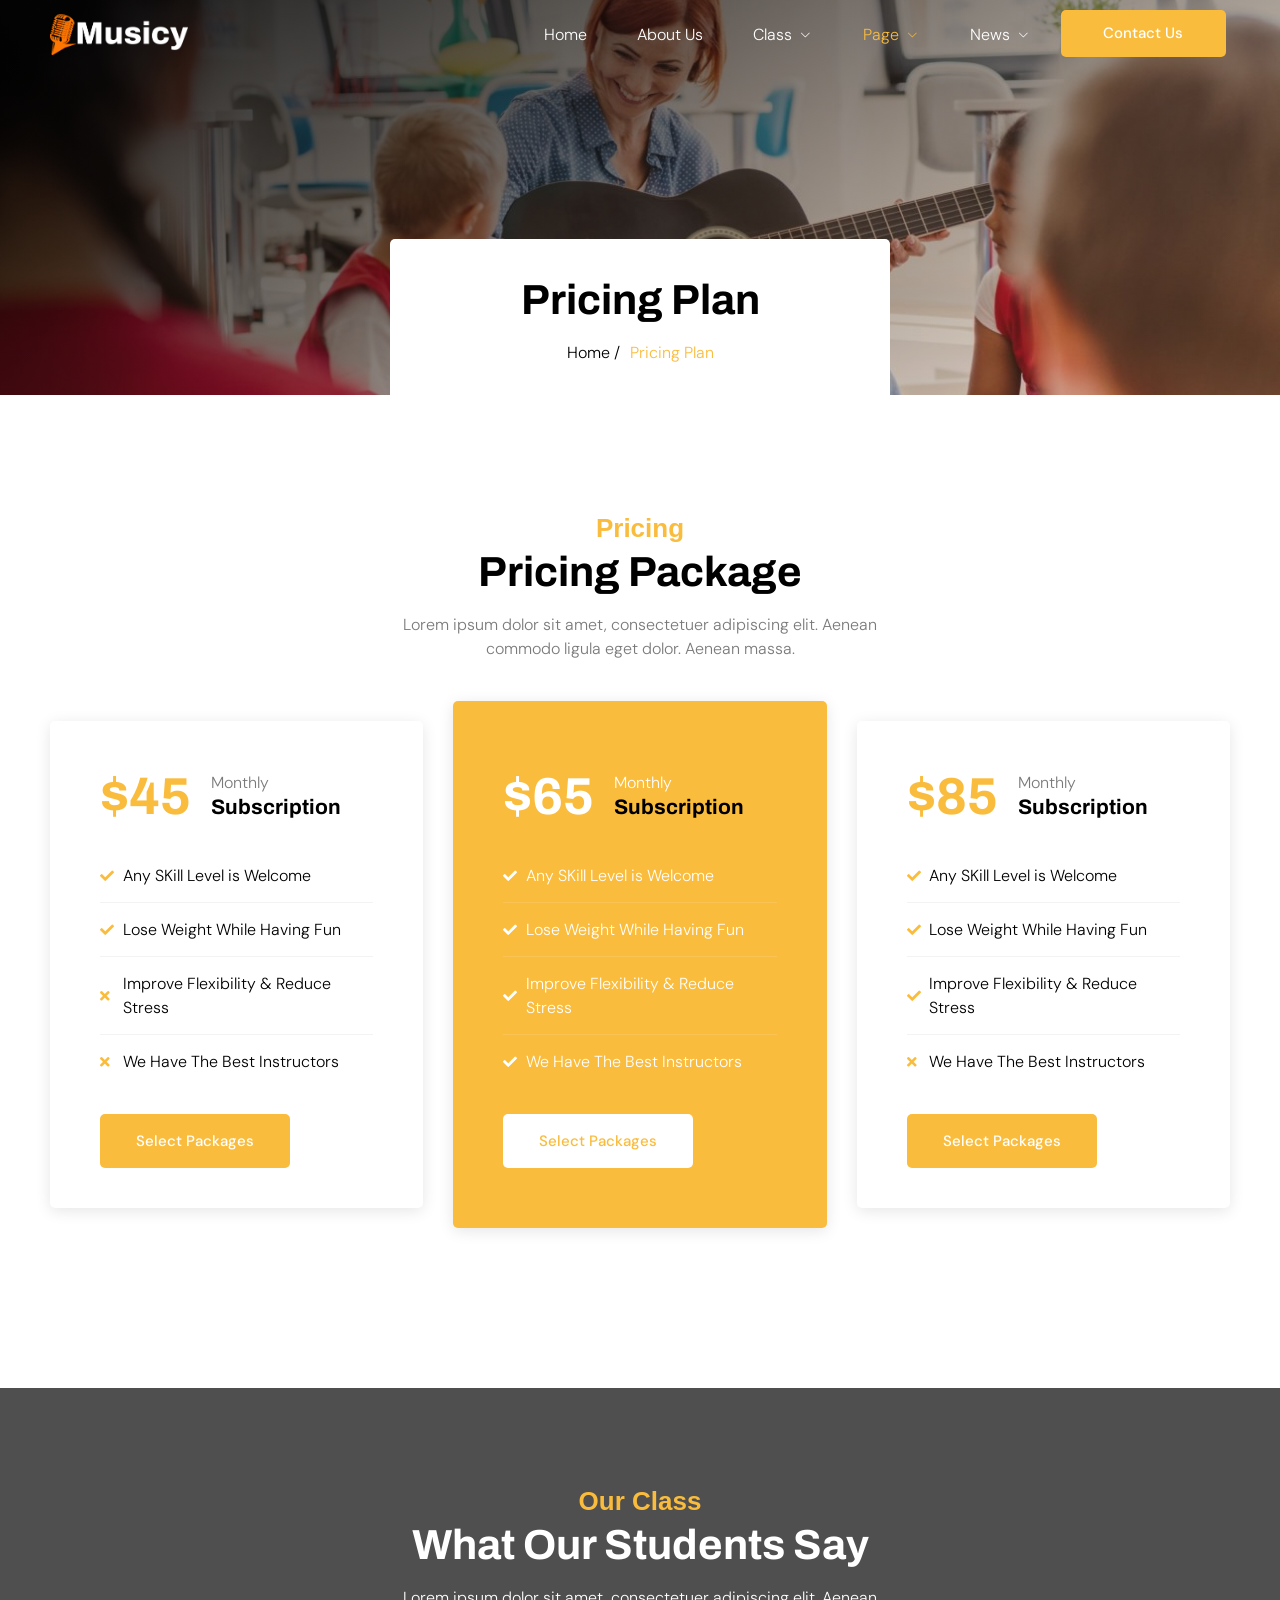
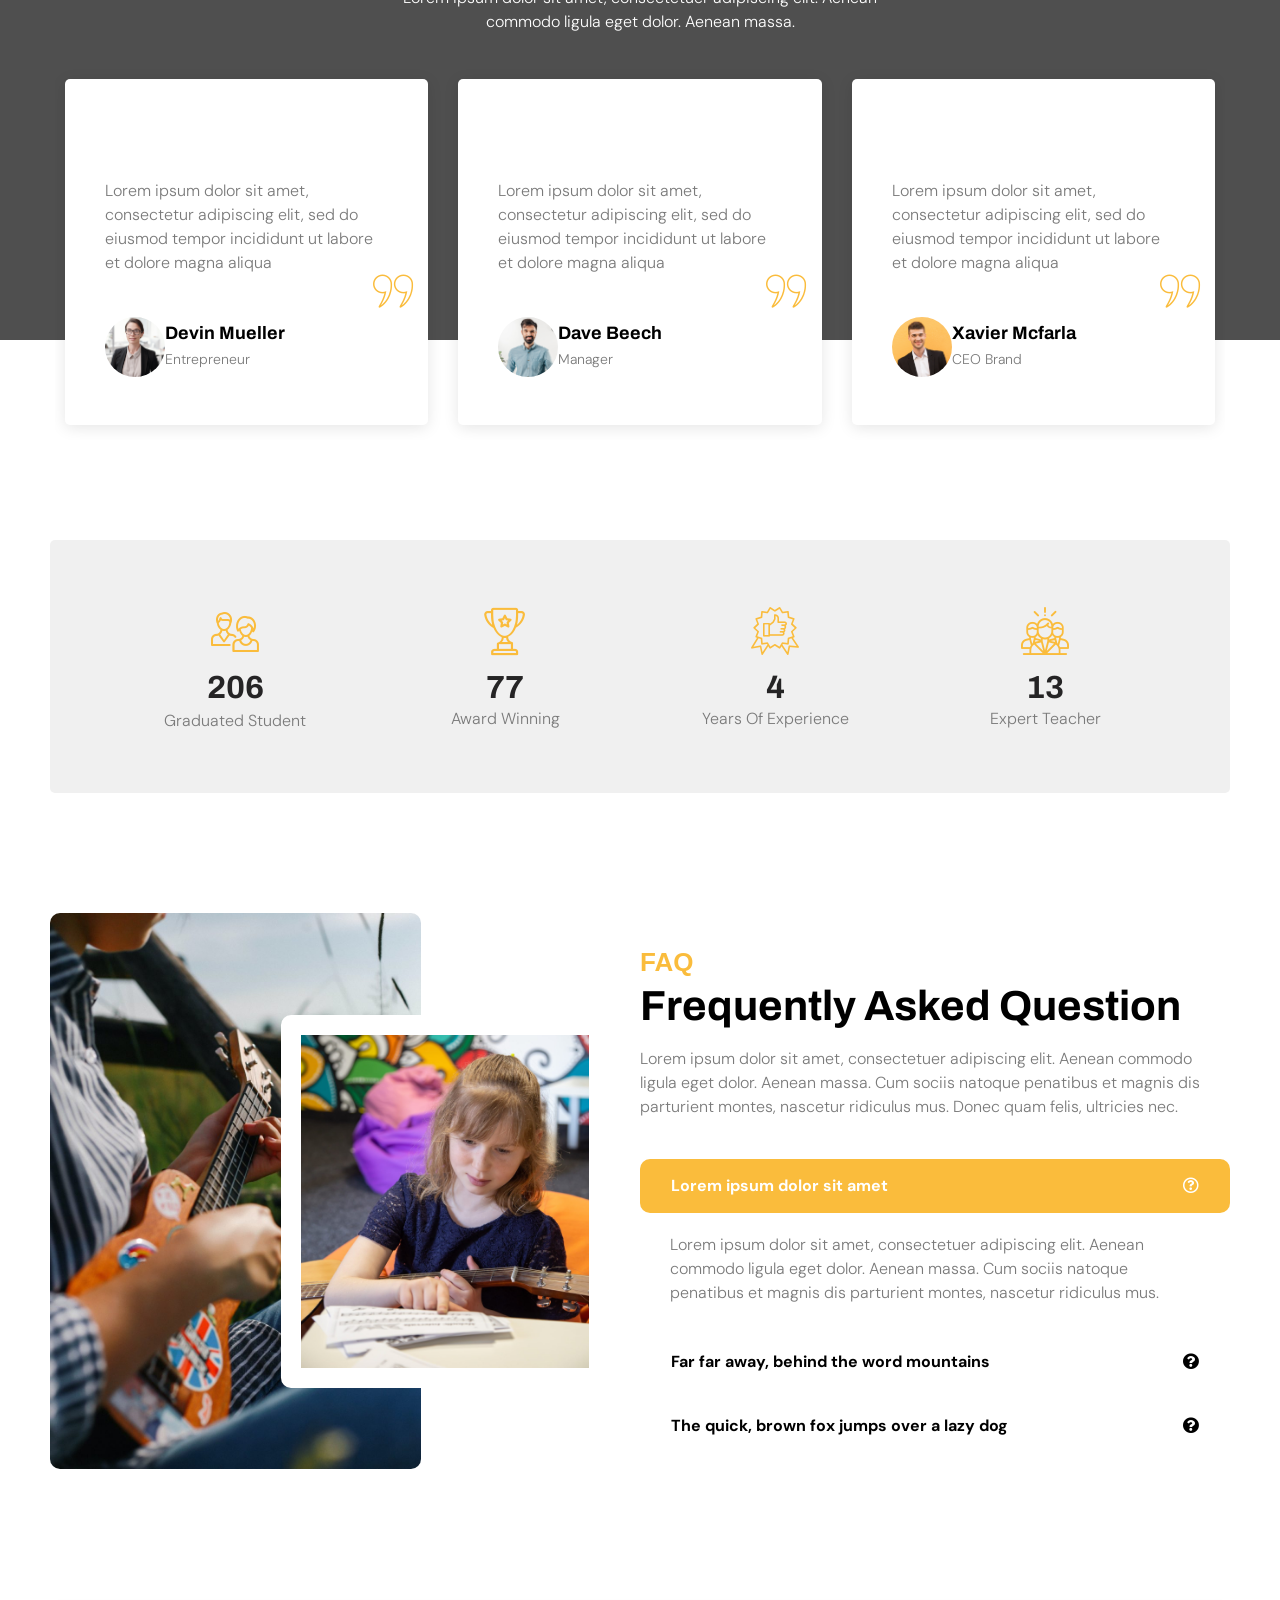
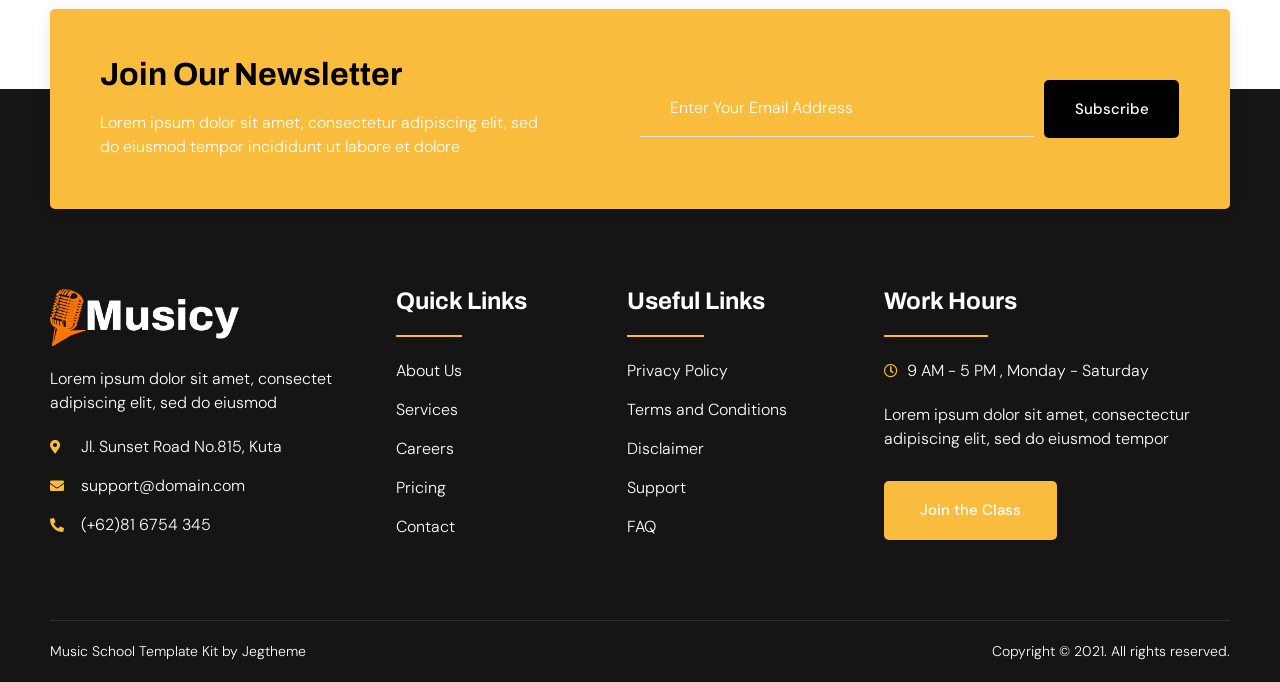
==== musicy/pricing-plan.html @ 8c99741d "first commit" ====
<!DOCTYPE html>
<html lang="en-US">
<head>
	<meta http-equiv="Content-Type" content="text/html; charset=UTF-8"/>
	<meta name="viewport" content="width=device-width, initial-scale=1" />
	<link rel="profile" href="https://gmpg.org/xfn/11" />
	<link rel="pingback" href="https://templatekit.jegtheme.com/musicy/xmlrpc.php" />
	<title>Pricing Plan - Musicy</title>
	<link rel="canonical" href="https://templatekit.jegtheme.com/musicy/pricing-plan.html" />
<meta name='robots' content='max-image-preview:large' />
<script>
window._wpemojiSettings = {"baseUrl":"https:\/\/s.w.org\/images\/core\/emoji\/14.0.0\/72x72\/","ext":".png","svgUrl":"https:\/\/s.w.org\/images\/core\/emoji\/14.0.0\/svg\/","svgExt":".svg","source":{"concatemoji":"../musicy/wp-includes/js/wp-emoji-release.min.js"}};
/*! This file is auto-generated */
!function(e,a,t){var n,r,o,i=a.createElement("canvas"),p=i.getContext&&i.getContext("2d");function s(e,t){var a=String.fromCharCode,e=(p.clearRect(0,0,i.width,i.height),p.fillText(a.apply(this,e),0,0),i.toDataURL());return p.clearRect(0,0,i.width,i.height),p.fillText(a.apply(this,t),0,0),e===i.toDataURL()}function c(e){var t=a.createElement("script");t.src=e,t.defer=t.type="text/javascript",a.getElementsByTagName("head")[0].appendChild(t)}for(o=Array("flag","emoji"),t.supports={everything:!0,everythingExceptFlag:!0},r=0;r<o.length;r++)t.supports[o[r]]=function(e){if(p&&p.fillText)switch(p.textBaseline="top",p.font="600 32px Arial",e){case"flag":return s([127987,65039,8205,9895,65039],[127987,65039,8203,9895,65039])?!1:!s([55356,56826,55356,56819],[55356,56826,8203,55356,56819])&&!s([55356,57332,56128,56423,56128,56418,56128,56421,56128,56430,56128,56423,56128,56447],[55356,57332,8203,56128,56423,8203,56128,56418,8203,56128,56421,8203,56128,56430,8203,56128,56423,8203,56128,56447]);case"emoji":return!s([129777,127995,8205,129778,127999],[129777,127995,8203,129778,127999])}return!1}(o[r]),t.supports.everything=t.supports.everything&&t.supports[o[r]],"flag"!==o[r]&&(t.supports.everythingExceptFlag=t.supports.everythingExceptFlag&&t.supports[o[r]]);t.supports.everythingExceptFlag=t.supports.everythingExceptFlag&&!t.supports.flag,t.DOMReady=!1,t.readyCallback=function(){t.DOMReady=!0},t.supports.everything||(n=function(){t.readyCallback()},a.addEventListener?(a.addEventListener("DOMContentLoaded",n,!1),e.addEventListener("load",n,!1)):(e.attachEvent("onload",n),a.attachEvent("onreadystatechange",function(){"complete"===a.readyState&&t.readyCallback()})),(e=t.source||{}).concatemoji?c(e.concatemoji):e.wpemoji&&e.twemoji&&(c(e.twemoji),c(e.wpemoji)))}(window,document,window._wpemojiSettings);
</script>
<style>
img.wp-smiley,
img.emoji {
	display: inline !important;
	border: none !important;
	box-shadow: none !important;
	height: 1em !important;
	width: 1em !important;
	margin: 0 0.07em !important;
	vertical-align: -0.1em !important;
	background: none !important;
	padding: 0 !important;
}
</style>
	<link rel='stylesheet' id='jkit-elements-main-css' href='../musicy/wp-content/plugins/jeg-elementor-kit/assets/css/elements/main.css' media='all' />
<link rel='stylesheet' id='wp-block-library-css' href='../musicy/wp-includes/css/dist/block-library/style.min.css' media='all' />
<link rel='stylesheet' id='classic-theme-styles-css' href='../musicy/wp-includes/css/classic-themes.min.css' media='all' />
<style id='global-styles-inline-css'>
body{--wp--preset--color--black: #000000;--wp--preset--color--cyan-bluish-gray: #abb8c3;--wp--preset--color--white: #ffffff;--wp--preset--color--pale-pink: #f78da7;--wp--preset--color--vivid-red: #cf2e2e;--wp--preset--color--luminous-vivid-orange: #ff6900;--wp--preset--color--luminous-vivid-amber: #fcb900;--wp--preset--color--light-green-cyan: #7bdcb5;--wp--preset--color--vivid-green-cyan: #00d084;--wp--preset--color--pale-cyan-blue: #8ed1fc;--wp--preset--color--vivid-cyan-blue: #0693e3;--wp--preset--color--vivid-purple: #9b51e0;--wp--preset--gradient--vivid-cyan-blue-to-vivid-purple: linear-gradient(135deg,rgba(6,147,227,1) 0%,rgb(155,81,224) 100%);--wp--preset--gradient--light-green-cyan-to-vivid-green-cyan: linear-gradient(135deg,rgb(122,220,180) 0%,rgb(0,208,130) 100%);--wp--preset--gradient--luminous-vivid-amber-to-luminous-vivid-orange: linear-gradient(135deg,rgba(252,185,0,1) 0%,rgba(255,105,0,1) 100%);--wp--preset--gradient--luminous-vivid-orange-to-vivid-red: linear-gradient(135deg,rgba(255,105,0,1) 0%,rgb(207,46,46) 100%);--wp--preset--gradient--very-light-gray-to-cyan-bluish-gray: linear-gradient(135deg,rgb(238,238,238) 0%,rgb(169,184,195) 100%);--wp--preset--gradient--cool-to-warm-spectrum: linear-gradient(135deg,rgb(74,234,220) 0%,rgb(151,120,209) 20%,rgb(207,42,186) 40%,rgb(238,44,130) 60%,rgb(251,105,98) 80%,rgb(254,248,76) 100%);--wp--preset--gradient--blush-light-purple: linear-gradient(135deg,rgb(255,206,236) 0%,rgb(152,150,240) 100%);--wp--preset--gradient--blush-bordeaux: linear-gradient(135deg,rgb(254,205,165) 0%,rgb(254,45,45) 50%,rgb(107,0,62) 100%);--wp--preset--gradient--luminous-dusk: linear-gradient(135deg,rgb(255,203,112) 0%,rgb(199,81,192) 50%,rgb(65,88,208) 100%);--wp--preset--gradient--pale-ocean: linear-gradient(135deg,rgb(255,245,203) 0%,rgb(182,227,212) 50%,rgb(51,167,181) 100%);--wp--preset--gradient--electric-grass: linear-gradient(135deg,rgb(202,248,128) 0%,rgb(113,206,126) 100%);--wp--preset--gradient--midnight: linear-gradient(135deg,rgb(2,3,129) 0%,rgb(40,116,252) 100%);--wp--preset--duotone--dark-grayscale: url('#wp-duotone-dark-grayscale');--wp--preset--duotone--grayscale: url('#wp-duotone-grayscale');--wp--preset--duotone--purple-yellow: url('#wp-duotone-purple-yellow');--wp--preset--duotone--blue-red: url('#wp-duotone-blue-red');--wp--preset--duotone--midnight: url('#wp-duotone-midnight');--wp--preset--duotone--magenta-yellow: url('#wp-duotone-magenta-yellow');--wp--preset--duotone--purple-green: url('#wp-duotone-purple-green');--wp--preset--duotone--blue-orange: url('#wp-duotone-blue-orange');--wp--preset--font-size--small: 13px;--wp--preset--font-size--medium: 20px;--wp--preset--font-size--large: 36px;--wp--preset--font-size--x-large: 42px;--wp--preset--spacing--20: 0.44rem;--wp--preset--spacing--30: 0.67rem;--wp--preset--spacing--40: 1rem;--wp--preset--spacing--50: 1.5rem;--wp--preset--spacing--60: 2.25rem;--wp--preset--spacing--70: 3.38rem;--wp--preset--spacing--80: 5.06rem;}:where(.is-layout-flex){gap: 0.5em;}body .is-layout-flow > .alignleft{float: left;margin-inline-start: 0;margin-inline-end: 2em;}body .is-layout-flow > .alignright{float: right;margin-inline-start: 2em;margin-inline-end: 0;}body .is-layout-flow > .aligncenter{margin-left: auto !important;margin-right: auto !important;}body .is-layout-constrained > .alignleft{float: left;margin-inline-start: 0;margin-inline-end: 2em;}body .is-layout-constrained > .alignright{float: right;margin-inline-start: 2em;margin-inline-end: 0;}body .is-layout-constrained > .aligncenter{margin-left: auto !important;margin-right: auto !important;}body .is-layout-constrained > :where(:not(.alignleft):not(.alignright):not(.alignfull)){max-width: var(--wp--style--global--content-size);margin-left: auto !important;margin-right: auto !important;}body .is-layout-constrained > .alignwide{max-width: var(--wp--style--global--wide-size);}body .is-layout-flex{display: flex;}body .is-layout-flex{flex-wrap: wrap;align-items: center;}body .is-layout-flex > *{margin: 0;}:where(.wp-block-columns.is-layout-flex){gap: 2em;}.has-black-color{color: var(--wp--preset--color--black) !important;}.has-cyan-bluish-gray-color{color: var(--wp--preset--color--cyan-bluish-gray) !important;}.has-white-color{color: var(--wp--preset--color--white) !important;}.has-pale-pink-color{color: var(--wp--preset--color--pale-pink) !important;}.has-vivid-red-color{color: var(--wp--preset--color--vivid-red) !important;}.has-luminous-vivid-orange-color{color: var(--wp--preset--color--luminous-vivid-orange) !important;}.has-luminous-vivid-amber-color{color: var(--wp--preset--color--luminous-vivid-amber) !important;}.has-light-green-cyan-color{color: var(--wp--preset--color--light-green-cyan) !important;}.has-vivid-green-cyan-color{color: var(--wp--preset--color--vivid-green-cyan) !important;}.has-pale-cyan-blue-color{color: var(--wp--preset--color--pale-cyan-blue) !important;}.has-vivid-cyan-blue-color{color: var(--wp--preset--color--vivid-cyan-blue) !important;}.has-vivid-purple-color{color: var(--wp--preset--color--vivid-purple) !important;}.has-black-background-color{background-color: var(--wp--preset--color--black) !important;}.has-cyan-bluish-gray-background-color{background-color: var(--wp--preset--color--cyan-bluish-gray) !important;}.has-white-background-color{background-color: var(--wp--preset--color--white) !important;}.has-pale-pink-background-color{background-color: var(--wp--preset--color--pale-pink) !important;}.has-vivid-red-background-color{background-color: var(--wp--preset--color--vivid-red) !important;}.has-luminous-vivid-orange-background-color{background-color: var(--wp--preset--color--luminous-vivid-orange) !important;}.has-luminous-vivid-amber-background-color{background-color: var(--wp--preset--color--luminous-vivid-amber) !important;}.has-light-green-cyan-background-color{background-color: var(--wp--preset--color--light-green-cyan) !important;}.has-vivid-green-cyan-background-color{background-color: var(--wp--preset--color--vivid-green-cyan) !important;}.has-pale-cyan-blue-background-color{background-color: var(--wp--preset--color--pale-cyan-blue) !important;}.has-vivid-cyan-blue-background-color{background-color: var(--wp--preset--color--vivid-cyan-blue) !important;}.has-vivid-purple-background-color{background-color: var(--wp--preset--color--vivid-purple) !important;}.has-black-border-color{border-color: var(--wp--preset--color--black) !important;}.has-cyan-bluish-gray-border-color{border-color: var(--wp--preset--color--cyan-bluish-gray) !important;}.has-white-border-color{border-color: var(--wp--preset--color--white) !important;}.has-pale-pink-border-color{border-color: var(--wp--preset--color--pale-pink) !important;}.has-vivid-red-border-color{border-color: var(--wp--preset--color--vivid-red) !important;}.has-luminous-vivid-orange-border-color{border-color: var(--wp--preset--color--luminous-vivid-orange) !important;}.has-luminous-vivid-amber-border-color{border-color: var(--wp--preset--color--luminous-vivid-amber) !important;}.has-light-green-cyan-border-color{border-color: var(--wp--preset--color--light-green-cyan) !important;}.has-vivid-green-cyan-border-color{border-color: var(--wp--preset--color--vivid-green-cyan) !important;}.has-pale-cyan-blue-border-color{border-color: var(--wp--preset--color--pale-cyan-blue) !important;}.has-vivid-cyan-blue-border-color{border-color: var(--wp--preset--color--vivid-cyan-blue) !important;}.has-vivid-purple-border-color{border-color: var(--wp--preset--color--vivid-purple) !important;}.has-vivid-cyan-blue-to-vivid-purple-gradient-background{background: var(--wp--preset--gradient--vivid-cyan-blue-to-vivid-purple) !important;}.has-light-green-cyan-to-vivid-green-cyan-gradient-background{background: var(--wp--preset--gradient--light-green-cyan-to-vivid-green-cyan) !important;}.has-luminous-vivid-amber-to-luminous-vivid-orange-gradient-background{background: var(--wp--preset--gradient--luminous-vivid-amber-to-luminous-vivid-orange) !important;}.has-luminous-vivid-orange-to-vivid-red-gradient-background{background: var(--wp--preset--gradient--luminous-vivid-orange-to-vivid-red) !important;}.has-very-light-gray-to-cyan-bluish-gray-gradient-background{background: var(--wp--preset--gradient--very-light-gray-to-cyan-bluish-gray) !important;}.has-cool-to-warm-spectrum-gradient-background{background: var(--wp--preset--gradient--cool-to-warm-spectrum) !important;}.has-blush-light-purple-gradient-background{background: var(--wp--preset--gradient--blush-light-purple) !important;}.has-blush-bordeaux-gradient-background{background: var(--wp--preset--gradient--blush-bordeaux) !important;}.has-luminous-dusk-gradient-background{background: var(--wp--preset--gradient--luminous-dusk) !important;}.has-pale-ocean-gradient-background{background: var(--wp--preset--gradient--pale-ocean) !important;}.has-electric-grass-gradient-background{background: var(--wp--preset--gradient--electric-grass) !important;}.has-midnight-gradient-background{background: var(--wp--preset--gradient--midnight) !important;}.has-small-font-size{font-size: var(--wp--preset--font-size--small) !important;}.has-medium-font-size{font-size: var(--wp--preset--font-size--medium) !important;}.has-large-font-size{font-size: var(--wp--preset--font-size--large) !important;}.has-x-large-font-size{font-size: var(--wp--preset--font-size--x-large) !important;}
.wp-block-navigation a:where(:not(.wp-element-button)){color: inherit;}
:where(.wp-block-columns.is-layout-flex){gap: 2em;}
.wp-block-pullquote{font-size: 1.5em;line-height: 1.6;}
</style>
<link rel='stylesheet' id='allow-webp-image-css' href='../musicy/wp-content/plugins/allow-webp-image/public/css/allow-webp-image-public.css' media='all' />
<link rel='stylesheet' id='template-kit-export-css' href='../musicy/wp-content/plugins/template-kit-export/public/assets/css/template-kit-export-public.min.css' media='all' />
<link rel='stylesheet' id='hfe-style-css' href='../musicy/wp-content/plugins/header-footer-elementor/assets/css/header-footer-elementor.css' media='all' />
<link rel='stylesheet' id='elementor-icons-css' href='../musicy/wp-content/plugins/elementor/assets/lib/eicons/css/elementor-icons.min.css' media='all' />
<link rel='stylesheet' id='elementor-frontend-css' href='../musicy/wp-content/plugins/elementor/assets/css/frontend.min.css' media='all' />
<link rel='stylesheet' id='swiper-css' href='../musicy/wp-content/plugins/elementor/assets/lib/swiper/css/swiper.min.css' media='all' />
<link rel='stylesheet' id='elementor-post-7-css' href='../musicy/wp-content/uploads/sites/121/elementor/css/post-7.css' media='all' />
<link rel='stylesheet' id='elementor-global-css' href='../musicy/wp-content/uploads/sites/121/elementor/css/global.css' media='all' />
<link rel='stylesheet' id='elementor-post-762-css' href='../musicy/wp-content/uploads/sites/121/elementor/css/post-762.css' media='all' />
<link rel='stylesheet' id='hfe-widgets-style-css' href='../musicy/wp-content/plugins/header-footer-elementor/inc/widgets-css/frontend.css' media='all' />
<link rel='stylesheet' id='font-awesome-5-all-css' href='../musicy/wp-content/plugins/elementor/assets/lib/font-awesome/css/all.min.css' media='all' />
<link rel='stylesheet' id='font-awesome-4-shim-css' href='../musicy/wp-content/plugins/elementor/assets/lib/font-awesome/css/v4-shims.min.css' media='all' />
<link rel='stylesheet' id='elementor-post-390-css' href='../musicy/wp-content/uploads/sites/121/elementor/css/post-390.css' media='all' />
<link rel='stylesheet' id='elementor-post-382-css' href='../musicy/wp-content/uploads/sites/121/elementor/css/post-382.css' media='all' />
<link rel='stylesheet' id='hello-elementor-css' href='../musicy/wp-content/themes/hello-elementor/style.min.css' media='all' />
<link rel='stylesheet' id='hello-elementor-theme-style-css' href='../musicy/wp-content/themes/hello-elementor/theme.min.css' media='all' />
<link rel='stylesheet' id='google-fonts-1-css' href='https://fonts.googleapis.com/css?family=Roboto%3A100%2C100italic%2C200%2C200italic%2C300%2C300italic%2C400%2C400italic%2C500%2C500italic%2C600%2C600italic%2C700%2C700italic%2C800%2C800italic%2C900%2C900italic%7CRoboto+Slab%3A100%2C100italic%2C200%2C200italic%2C300%2C300italic%2C400%2C400italic%2C500%2C500italic%2C600%2C600italic%2C700%2C700italic%2C800%2C800italic%2C900%2C900italic%7CDM+Sans%3A100%2C100italic%2C200%2C200italic%2C300%2C300italic%2C400%2C400italic%2C500%2C500italic%2C600%2C600italic%2C700%2C700italic%2C800%2C800italic%2C900%2C900italic%7CArchivo%3A100%2C100italic%2C200%2C200italic%2C300%2C300italic%2C400%2C400italic%2C500%2C500italic%2C600%2C600italic%2C700%2C700italic%2C800%2C800italic%2C900%2C900italic%7CAlex+Brush%3A100%2C100italic%2C200%2C200italic%2C300%2C300italic%2C400%2C400italic%2C500%2C500italic%2C600%2C600italic%2C700%2C700italic%2C800%2C800italic%2C900%2C900italic%7CAllura%3A100%2C100italic%2C200%2C200italic%2C300%2C300italic%2C400%2C400italic%2C500%2C500italic%2C600%2C600italic%2C700%2C700italic%2C800%2C800italic%2C900%2C900italic&#038;display=auto&#038;ver=6.1.3' media='all' />
<link rel='stylesheet' id='elementor-icons-shared-0-css' href='../musicy/wp-content/plugins/elementor/assets/lib/font-awesome/css/fontawesome.min.css' media='all' />
<link rel='stylesheet' id='elementor-icons-fa-solid-css' href='../musicy/wp-content/plugins/elementor/assets/lib/font-awesome/css/solid.min.css' media='all' />
<link rel='stylesheet' id='elementor-icons-jkiticon-css' href='../musicy/wp-content/plugins/jeg-elementor-kit/assets/fonts/jkiticon/jkiticon.css' media='all' />
<link rel='stylesheet' id='elementor-icons-fa-regular-css' href='../musicy/wp-content/plugins/elementor/assets/lib/font-awesome/css/regular.min.css' media='all' />
<link rel="preconnect" href="https://fonts.gstatic.com/" crossorigin><script src='../musicy/wp-includes/js/jquery/jquery.min.js' id='jquery-core-js'></script>
<script src='../musicy/wp-includes/js/jquery/jquery-migrate.min.js' id='jquery-migrate-js'></script>
<script src='../musicy/wp-content/plugins/allow-webp-image/public/js/allow-webp-image-public.js' id='allow-webp-image-js'></script>
<script src='../musicy/wp-content/plugins/template-kit-export/public/assets/js/template-kit-export-public.min.js' id='template-kit-export-js'></script>
<script src='../musicy/wp-content/plugins/elementor/assets/lib/font-awesome/js/v4-shims.min.js' id='font-awesome-4-shim-js'></script>
<link rel="https://api.w.org/" href="https://templatekit.jegtheme.com/musicy/wp-json/" /><link rel="EditURI" type="application/rsd+xml" title="RSD" href="https://templatekit.jegtheme.com/musicy/xmlrpc.php?rsd" />
<link rel="wlwmanifest" type="application/wlwmanifest+xml" href="https://templatekit.jegtheme.com/musicy/wp-includes/wlwmanifest.xml" />
<meta name="generator" content="WordPress 6.1.3" />
<link rel='shortlink' href='https://templatekit.jegtheme.com/musicy/?p=762' />
<meta name="generator" content="Elementor 3.12.1; features: e_dom_optimization, e_optimized_assets_loading, a11y_improvements, additional_custom_breakpoints; settings: css_print_method-external, google_font-enabled, font_display-auto">
</head>
<body class="page-template page-template-elementor_header_footer page page-id-762 ehf-header ehf-footer ehf-template-hello-elementor ehf-stylesheet-hello-elementor jkit-color-scheme elementor-default elementor-template-full-width elementor-kit-7 elementor-page elementor-page-762">
<svg xmlns="http://www.w3.org/2000/svg" viewBox="0 0 0 0" width="0" height="0" focusable="false" role="none" style="visibility: hidden; position: absolute; left: -9999px; overflow: hidden;" ><defs><filter id="wp-duotone-dark-grayscale"><feColorMatrix color-interpolation-filters="sRGB" type="matrix" values=" .299 .587 .114 0 0 .299 .587 .114 0 0 .299 .587 .114 0 0 .299 .587 .114 0 0 " /><feComponentTransfer color-interpolation-filters="sRGB" ><feFuncR type="table" tableValues="0 0.49803921568627" /><feFuncG type="table" tableValues="0 0.49803921568627" /><feFuncB type="table" tableValues="0 0.49803921568627" /><feFuncA type="table" tableValues="1 1" /></feComponentTransfer><feComposite in2="SourceGraphic" operator="in" /></filter></defs></svg><svg xmlns="http://www.w3.org/2000/svg" viewBox="0 0 0 0" width="0" height="0" focusable="false" role="none" style="visibility: hidden; position: absolute; left: -9999px; overflow: hidden;" ><defs><filter id="wp-duotone-grayscale"><feColorMatrix color-interpolation-filters="sRGB" type="matrix" values=" .299 .587 .114 0 0 .299 .587 .114 0 0 .299 .587 .114 0 0 .299 .587 .114 0 0 " /><feComponentTransfer color-interpolation-filters="sRGB" ><feFuncR type="table" tableValues="0 1" /><feFuncG type="table" tableValues="0 1" /><feFuncB type="table" tableValues="0 1" /><feFuncA type="table" tableValues="1 1" /></feComponentTransfer><feComposite in2="SourceGraphic" operator="in" /></filter></defs></svg><svg xmlns="http://www.w3.org/2000/svg" viewBox="0 0 0 0" width="0" height="0" focusable="false" role="none" style="visibility: hidden; position: absolute; left: -9999px; overflow: hidden;" ><defs><filter id="wp-duotone-purple-yellow"><feColorMatrix color-interpolation-filters="sRGB" type="matrix" values=" .299 .587 .114 0 0 .299 .587 .114 0 0 .299 .587 .114 0 0 .299 .587 .114 0 0 " /><feComponentTransfer color-interpolation-filters="sRGB" ><feFuncR type="table" tableValues="0.54901960784314 0.98823529411765" /><feFuncG type="table" tableValues="0 1" /><feFuncB type="table" tableValues="0.71764705882353 0.25490196078431" /><feFuncA type="table" tableValues="1 1" /></feComponentTransfer><feComposite in2="SourceGraphic" operator="in" /></filter></defs></svg><svg xmlns="http://www.w3.org/2000/svg" viewBox="0 0 0 0" width="0" height="0" focusable="false" role="none" style="visibility: hidden; position: absolute; left: -9999px; overflow: hidden;" ><defs><filter id="wp-duotone-blue-red"><feColorMatrix color-interpolation-filters="sRGB" type="matrix" values=" .299 .587 .114 0 0 .299 .587 .114 0 0 .299 .587 .114 0 0 .299 .587 .114 0 0 " /><feComponentTransfer color-interpolation-filters="sRGB" ><feFuncR type="table" tableValues="0 1" /><feFuncG type="table" tableValues="0 0.27843137254902" /><feFuncB type="table" tableValues="0.5921568627451 0.27843137254902" /><feFuncA type="table" tableValues="1 1" /></feComponentTransfer><feComposite in2="SourceGraphic" operator="in" /></filter></defs></svg><svg xmlns="http://www.w3.org/2000/svg" viewBox="0 0 0 0" width="0" height="0" focusable="false" role="none" style="visibility: hidden; position: absolute; left: -9999px; overflow: hidden;" ><defs><filter id="wp-duotone-midnight"><feColorMatrix color-interpolation-filters="sRGB" type="matrix" values=" .299 .587 .114 0 0 .299 .587 .114 0 0 .299 .587 .114 0 0 .299 .587 .114 0 0 " /><feComponentTransfer color-interpolation-filters="sRGB" ><feFuncR type="table" tableValues="0 0" /><feFuncG type="table" tableValues="0 0.64705882352941" /><feFuncB type="table" tableValues="0 1" /><feFuncA type="table" tableValues="1 1" /></feComponentTransfer><feComposite in2="SourceGraphic" operator="in" /></filter></defs></svg><svg xmlns="http://www.w3.org/2000/svg" viewBox="0 0 0 0" width="0" height="0" focusable="false" role="none" style="visibility: hidden; position: absolute; left: -9999px; overflow: hidden;" ><defs><filter id="wp-duotone-magenta-yellow"><feColorMatrix color-interpolation-filters="sRGB" type="matrix" values=" .299 .587 .114 0 0 .299 .587 .114 0 0 .299 .587 .114 0 0 .299 .587 .114 0 0 " /><feComponentTransfer color-interpolation-filters="sRGB" ><feFuncR type="table" tableValues="0.78039215686275 1" /><feFuncG type="table" tableValues="0 0.94901960784314" /><feFuncB type="table" tableValues="0.35294117647059 0.47058823529412" /><feFuncA type="table" tableValues="1 1" /></feComponentTransfer><feComposite in2="SourceGraphic" operator="in" /></filter></defs></svg><svg xmlns="http://www.w3.org/2000/svg" viewBox="0 0 0 0" width="0" height="0" focusable="false" role="none" style="visibility: hidden; position: absolute; left: -9999px; overflow: hidden;" ><defs><filter id="wp-duotone-purple-green"><feColorMatrix color-interpolation-filters="sRGB" type="matrix" values=" .299 .587 .114 0 0 .299 .587 .114 0 0 .299 .587 .114 0 0 .299 .587 .114 0 0 " /><feComponentTransfer color-interpolation-filters="sRGB" ><feFuncR type="table" tableValues="0.65098039215686 0.40392156862745" /><feFuncG type="table" tableValues="0 1" /><feFuncB type="table" tableValues="0.44705882352941 0.4" /><feFuncA type="table" tableValues="1 1" /></feComponentTransfer><feComposite in2="SourceGraphic" operator="in" /></filter></defs></svg><svg xmlns="http://www.w3.org/2000/svg" viewBox="0 0 0 0" width="0" height="0" focusable="false" role="none" style="visibility: hidden; position: absolute; left: -9999px; overflow: hidden;" ><defs><filter id="wp-duotone-blue-orange"><feColorMatrix color-interpolation-filters="sRGB" type="matrix" values=" .299 .587 .114 0 0 .299 .587 .114 0 0 .299 .587 .114 0 0 .299 .587 .114 0 0 " /><feComponentTransfer color-interpolation-filters="sRGB" ><feFuncR type="table" tableValues="0.098039215686275 1" /><feFuncG type="table" tableValues="0 0.66274509803922" /><feFuncB type="table" tableValues="0.84705882352941 0.41960784313725" /><feFuncA type="table" tableValues="1 1" /></feComponentTransfer><feComposite in2="SourceGraphic" operator="in" /></filter></defs></svg><div id="page" class="hfeed site">
		<header id="masthead" itemscope="itemscope" itemtype="https://schema.org/WPHeader">
			<p class="main-title bhf-hidden" itemprop="headline"><a href="../musicy.html" title="Musicy" rel="home">Musicy</a></p>
					<div data-elementor-type="wp-post" data-elementor-id="390" class="elementor elementor-390">
									<section class="elementor-section elementor-top-section elementor-element elementor-element-8c18685 elementor-section-boxed elementor-section-height-default elementor-section-height-default" data-id="8c18685" data-element_type="section">
						<div class="elementor-container elementor-column-gap-no">
					<div class="elementor-column elementor-col-33 elementor-top-column elementor-element elementor-element-52d522e" data-id="52d522e" data-element_type="column">
			<div class="elementor-widget-wrap elementor-element-populated">
								<div class="elementor-element elementor-element-75d4395 elementor-widget elementor-widget-image" data-id="75d4395" data-element_type="widget" data-widget_type="image.default">
				<div class="elementor-widget-container">
															<img width="653" height="200" src="../musicy/wp-content/uploads/sites/121/2021/07/logo-2.png" class="attachment-full size-full wp-image-375" alt="" decoding="async" loading="lazy" srcset="../musicy/wp-content/uploads/sites/121/2021/07/logo-2.png 653w, ../musicy/wp-content/uploads/sites/121/2021/07/logo-2-300x92.png 300w" sizes="(max-width: 653px) 100vw, 653px" />															</div>
				</div>
					</div>
		</div>
				<div class="elementor-column elementor-col-33 elementor-top-column elementor-element elementor-element-82da5d4" data-id="82da5d4" data-element_type="column">
			<div class="elementor-widget-wrap elementor-element-populated">
								<div class="elementor-element elementor-element-42ca736 elementor-widget elementor-widget-jkit_nav_menu" data-id="42ca736" data-element_type="widget" data-widget_type="jkit_nav_menu.default">
				<div class="elementor-widget-container">
			<div  class="jeg-elementor-kit jkit-nav-menu break-point-tablet submenu-click-title jeg_module_762__64ef33bcb8d94"  data-item-indicator="&lt;i aria-hidden=&quot;true&quot; class=&quot;jki jki-chevron-down-line&quot;&gt;&lt;/i&gt;"><button class="jkit-hamburger-menu"><i aria-hidden="true" class="fas fa-bars"></i></button>
        <div class="jkit-menu-wrapper"><div class="jkit-menu-container"><ul id="menu-menu-1" class="jkit-menu jkit-menu-direction-flex jkit-submenu-position-top"><li id="menu-item-53" class="menu-item menu-item-type-post_type menu-item-object-page menu-item-home menu-item-53"><a href="../musicy.html">Home</a></li>
<li id="menu-item-811" class="menu-item menu-item-type-post_type menu-item-object-page menu-item-811"><a href="../musicy/about-us.html">About Us</a></li>
<li id="menu-item-56" class="menu-item menu-item-type-custom menu-item-object-custom menu-item-has-children menu-item-56"><a href="#">Class</a>
<ul class="sub-menu">
	<li id="menu-item-810" class="menu-item menu-item-type-post_type menu-item-object-page menu-item-810"><a href="../musicy/class.html">Class</a></li>
	<li id="menu-item-804" class="menu-item menu-item-type-post_type menu-item-object-page menu-item-804"><a href="../musicy/class-detail.html">Class Detail</a></li>
</ul>
</li>
<li id="menu-item-57" class="menu-item menu-item-type-custom menu-item-object-custom current-menu-ancestor current-menu-parent menu-item-has-children menu-item-57"><a href="#">Page</a>
<ul class="sub-menu">
	<li id="menu-item-803" class="menu-item menu-item-type-post_type menu-item-object-page current-menu-item page_item page-item-762 current_page_item menu-item-803"><a href="../musicy/pricing-plan.html" aria-current="page">Pricing Plan</a></li>
	<li id="menu-item-808" class="menu-item menu-item-type-post_type menu-item-object-page menu-item-808"><a href="../musicy/404-page.html">404 Page</a></li>
	<li id="menu-item-809" class="menu-item menu-item-type-post_type menu-item-object-page menu-item-809"><a href="../musicy/teacher.html">Teacher</a></li>
	<li id="menu-item-805" class="menu-item menu-item-type-post_type menu-item-object-page menu-item-805"><a href="../musicy/faq.html">FAQ</a></li>
	<li id="menu-item-807" class="menu-item menu-item-type-post_type menu-item-object-page menu-item-807"><a href="../musicy/contact-us.html">Contact Us</a></li>
</ul>
</li>
<li id="menu-item-58" class="menu-item menu-item-type-custom menu-item-object-custom menu-item-has-children menu-item-58"><a href="#">News</a>
<ul class="sub-menu">
	<li id="menu-item-806" class="menu-item menu-item-type-post_type menu-item-object-page menu-item-806"><a href="../musicy/news.html">News</a></li>
	<li id="menu-item-883" class="menu-item menu-item-type-post_type menu-item-object-post menu-item-883"><a href="../musicy/2021/07/09/this-is-the-tips-to-get-better-at-sight-reading.html">Single News</a></li>
</ul>
</li>
</ul></div>
            <div class="jkit-nav-identity-panel">
                <div class="jkit-nav-site-title"><a href="../musicy.html" class="jkit-nav-logo"><img src="../musicy/wp-content/uploads/sites/121/2021/07/logo-2.png" ></a></div>
                <button class="jkit-close-menu"><i aria-hidden="true" class="fas fa-times"></i></button>
            </div>
        </div>
        <div class="jkit-overlay"></div></div>		</div>
				</div>
					</div>
		</div>
				<div class="elementor-column elementor-col-33 elementor-top-column elementor-element elementor-element-27e377c elementor-hidden-tablet elementor-hidden-phone" data-id="27e377c" data-element_type="column">
			<div class="elementor-widget-wrap elementor-element-populated">
								<div class="elementor-element elementor-element-b780c3a elementor-align-justify elementor-widget elementor-widget-button" data-id="b780c3a" data-element_type="widget" data-widget_type="button.default">
				<div class="elementor-widget-container">
					<div class="elementor-button-wrapper">
			<a href="#" class="elementor-button-link elementor-button elementor-size-sm" role="button">
						<span class="elementor-button-content-wrapper">
						<span class="elementor-button-text">Contact Us</span>
		</span>
					</a>
		</div>
				</div>
				</div>
					</div>
		</div>
							</div>
		</section>
							</div>
				</header>
			<div data-elementor-type="wp-page" data-elementor-id="762" class="elementor elementor-762">
									<section class="elementor-section elementor-top-section elementor-element elementor-element-8dbb178 elementor-section-boxed elementor-section-height-default elementor-section-height-default" data-id="8dbb178" data-element_type="section" data-settings="{&quot;background_background&quot;:&quot;classic&quot;}">
							<div class="elementor-background-overlay"></div>
							<div class="elementor-container elementor-column-gap-no">
					<div class="elementor-column elementor-col-100 elementor-top-column elementor-element elementor-element-be34307" data-id="be34307" data-element_type="column">
			<div class="elementor-widget-wrap elementor-element-populated">
								<section class="elementor-section elementor-inner-section elementor-element elementor-element-72f3768 elementor-section-boxed elementor-section-height-default elementor-section-height-default" data-id="72f3768" data-element_type="section">
						<div class="elementor-container elementor-column-gap-no">
					<div class="elementor-column elementor-col-100 elementor-inner-column elementor-element elementor-element-e000445" data-id="e000445" data-element_type="column" data-settings="{&quot;background_background&quot;:&quot;classic&quot;}">
			<div class="elementor-widget-wrap elementor-element-populated">
								<div class="elementor-element elementor-element-678df9e elementor-widget elementor-widget-heading" data-id="678df9e" data-element_type="widget" data-widget_type="heading.default">
				<div class="elementor-widget-container">
			<h2 class="elementor-heading-title elementor-size-default">Pricing Plan</h2>		</div>
				</div>
				<div class="elementor-element elementor-element-f1aebce elementor-widget__width-auto elementor-widget elementor-widget-text-editor" data-id="f1aebce" data-element_type="widget" data-widget_type="text-editor.default">
				<div class="elementor-widget-container">
							Home /						</div>
				</div>
				<div class="elementor-element elementor-element-5fa4539 elementor-widget__width-auto elementor-widget elementor-widget-text-editor" data-id="5fa4539" data-element_type="widget" data-widget_type="text-editor.default">
				<div class="elementor-widget-container">
							Pricing Plan						</div>
				</div>
					</div>
		</div>
							</div>
		</section>
					</div>
		</div>
							</div>
		</section>
				<section class="elementor-section elementor-top-section elementor-element elementor-element-f7b0bd7 elementor-section-boxed elementor-section-height-default elementor-section-height-default" data-id="f7b0bd7" data-element_type="section">
						<div class="elementor-container elementor-column-gap-no">
					<div class="elementor-column elementor-col-100 elementor-top-column elementor-element elementor-element-20b8d0c" data-id="20b8d0c" data-element_type="column">
			<div class="elementor-widget-wrap elementor-element-populated">
								<section class="elementor-section elementor-inner-section elementor-element elementor-element-461a3fa elementor-section-boxed elementor-section-height-default elementor-section-height-default" data-id="461a3fa" data-element_type="section">
						<div class="elementor-container elementor-column-gap-no">
					<div class="elementor-column elementor-col-100 elementor-inner-column elementor-element elementor-element-c20b212" data-id="c20b212" data-element_type="column">
			<div class="elementor-widget-wrap elementor-element-populated">
								<div class="elementor-element elementor-element-f01adae elementor-widget elementor-widget-text-editor" data-id="f01adae" data-element_type="widget" data-widget_type="text-editor.default">
				<div class="elementor-widget-container">
							Pricing						</div>
				</div>
				<div class="elementor-element elementor-element-497be6f elementor-widget elementor-widget-heading" data-id="497be6f" data-element_type="widget" data-widget_type="heading.default">
				<div class="elementor-widget-container">
			<h2 class="elementor-heading-title elementor-size-default">Pricing Package</h2>		</div>
				</div>
				<div class="elementor-element elementor-element-2425713 elementor-widget elementor-widget-text-editor" data-id="2425713" data-element_type="widget" data-widget_type="text-editor.default">
				<div class="elementor-widget-container">
							Lorem ipsum dolor sit amet, consectetuer adipiscing elit. Aenean commodo ligula eget dolor. Aenean massa. 						</div>
				</div>
					</div>
		</div>
							</div>
		</section>
				<section class="elementor-section elementor-inner-section elementor-element elementor-element-80eacd6 elementor-section-boxed elementor-section-height-default elementor-section-height-default" data-id="80eacd6" data-element_type="section">
						<div class="elementor-container elementor-column-gap-no">
					<div class="elementor-column elementor-col-33 elementor-inner-column elementor-element elementor-element-62f3b4a animated-slow elementor-invisible" data-id="62f3b4a" data-element_type="column" data-settings="{&quot;background_background&quot;:&quot;classic&quot;,&quot;animation&quot;:&quot;fadeInUp&quot;}">
			<div class="elementor-widget-wrap elementor-element-populated">
								<div class="elementor-element elementor-element-e996d39 elementor-widget__width-auto elementor-widget elementor-widget-heading" data-id="e996d39" data-element_type="widget" data-widget_type="heading.default">
				<div class="elementor-widget-container">
			<span class="elementor-heading-title elementor-size-default">$45</span>		</div>
				</div>
				<div class="elementor-element elementor-element-92332c3 elementor-widget__width-auto elementor-widget elementor-widget-jkit_heading" data-id="92332c3" data-element_type="widget" data-widget_type="jkit_heading.default">
				<div class="elementor-widget-container">
			<div  class="jeg-elementor-kit jkit-heading  align-left align-tablet- align-mobile- jeg_module_762_1_64ef33bccc35b" ><div class="heading-section-title  display-inline-block"><h2 class="heading-title"></h2></div><h4 class="heading-section-subtitle  style-color">Monthly</h4><div class="heading-section-description">Subscription</div></div>		</div>
				</div>
				<div class="elementor-element elementor-element-a29277b elementor-icon-list--layout-traditional elementor-list-item-link-full_width elementor-widget elementor-widget-icon-list" data-id="a29277b" data-element_type="widget" data-widget_type="icon-list.default">
				<div class="elementor-widget-container">
					<ul class="elementor-icon-list-items">
							<li class="elementor-icon-list-item">
											<span class="elementor-icon-list-icon">
							<i aria-hidden="true" class="fas fa-check"></i>						</span>
										<span class="elementor-icon-list-text">Any SKill Level is Welcome</span>
									</li>
								<li class="elementor-icon-list-item">
											<span class="elementor-icon-list-icon">
							<i aria-hidden="true" class="fas fa-check"></i>						</span>
										<span class="elementor-icon-list-text">Lose Weight While Having Fun</span>
									</li>
								<li class="elementor-icon-list-item">
											<span class="elementor-icon-list-icon">
							<i aria-hidden="true" class="fas fa-times"></i>						</span>
										<span class="elementor-icon-list-text">Improve Flexibility & Reduce Stress</span>
									</li>
								<li class="elementor-icon-list-item">
											<span class="elementor-icon-list-icon">
							<i aria-hidden="true" class="fas fa-times"></i>						</span>
										<span class="elementor-icon-list-text">We Have The Best Instructors</span>
									</li>
						</ul>
				</div>
				</div>
				<div class="elementor-element elementor-element-1892485 elementor-align-left elementor-widget elementor-widget-button" data-id="1892485" data-element_type="widget" data-widget_type="button.default">
				<div class="elementor-widget-container">
					<div class="elementor-button-wrapper">
			<a href="#" class="elementor-button-link elementor-button elementor-size-sm" role="button">
						<span class="elementor-button-content-wrapper">
						<span class="elementor-button-text">Select Packages</span>
		</span>
					</a>
		</div>
				</div>
				</div>
					</div>
		</div>
				<div class="elementor-column elementor-col-33 elementor-inner-column elementor-element elementor-element-09256f4 animated-slow elementor-invisible" data-id="09256f4" data-element_type="column" data-settings="{&quot;background_background&quot;:&quot;classic&quot;,&quot;animation&quot;:&quot;fadeInUp&quot;}">
			<div class="elementor-widget-wrap elementor-element-populated">
								<div class="elementor-element elementor-element-87f5a48 elementor-widget__width-auto elementor-widget elementor-widget-heading" data-id="87f5a48" data-element_type="widget" data-widget_type="heading.default">
				<div class="elementor-widget-container">
			<span class="elementor-heading-title elementor-size-default">$65</span>		</div>
				</div>
				<div class="elementor-element elementor-element-ba82446 elementor-widget__width-auto elementor-widget elementor-widget-jkit_heading" data-id="ba82446" data-element_type="widget" data-widget_type="jkit_heading.default">
				<div class="elementor-widget-container">
			<div  class="jeg-elementor-kit jkit-heading  align-left align-tablet- align-mobile- jeg_module_762_2_64ef33bcd2a18" ><div class="heading-section-title  display-inline-block"><h2 class="heading-title"></h2></div><h4 class="heading-section-subtitle  style-color">Monthly</h4><div class="heading-section-description">Subscription</div></div>		</div>
				</div>
				<div class="elementor-element elementor-element-e52af9b elementor-icon-list--layout-traditional elementor-list-item-link-full_width elementor-widget elementor-widget-icon-list" data-id="e52af9b" data-element_type="widget" data-widget_type="icon-list.default">
				<div class="elementor-widget-container">
					<ul class="elementor-icon-list-items">
							<li class="elementor-icon-list-item">
											<span class="elementor-icon-list-icon">
							<i aria-hidden="true" class="fas fa-check"></i>						</span>
										<span class="elementor-icon-list-text">Any SKill Level is Welcome</span>
									</li>
								<li class="elementor-icon-list-item">
											<span class="elementor-icon-list-icon">
							<i aria-hidden="true" class="fas fa-check"></i>						</span>
										<span class="elementor-icon-list-text">Lose Weight While Having Fun</span>
									</li>
								<li class="elementor-icon-list-item">
											<span class="elementor-icon-list-icon">
							<i aria-hidden="true" class="fas fa-check"></i>						</span>
										<span class="elementor-icon-list-text">Improve Flexibility & Reduce Stress</span>
									</li>
								<li class="elementor-icon-list-item">
											<span class="elementor-icon-list-icon">
							<i aria-hidden="true" class="fas fa-check"></i>						</span>
										<span class="elementor-icon-list-text">We Have The Best Instructors</span>
									</li>
						</ul>
				</div>
				</div>
				<div class="elementor-element elementor-element-ebb74f6 elementor-align-left elementor-widget elementor-widget-button" data-id="ebb74f6" data-element_type="widget" data-widget_type="button.default">
				<div class="elementor-widget-container">
					<div class="elementor-button-wrapper">
			<a href="#" class="elementor-button-link elementor-button elementor-size-sm" role="button">
						<span class="elementor-button-content-wrapper">
						<span class="elementor-button-text">Select Packages</span>
		</span>
					</a>
		</div>
				</div>
				</div>
					</div>
		</div>
				<div class="elementor-column elementor-col-33 elementor-inner-column elementor-element elementor-element-e947b2c animated-slow elementor-invisible" data-id="e947b2c" data-element_type="column" data-settings="{&quot;background_background&quot;:&quot;classic&quot;,&quot;animation&quot;:&quot;fadeInUp&quot;}">
			<div class="elementor-widget-wrap elementor-element-populated">
								<div class="elementor-element elementor-element-d6275cd elementor-widget__width-auto elementor-widget elementor-widget-heading" data-id="d6275cd" data-element_type="widget" data-widget_type="heading.default">
				<div class="elementor-widget-container">
			<span class="elementor-heading-title elementor-size-default">$85</span>		</div>
				</div>
				<div class="elementor-element elementor-element-bf14af0 elementor-widget__width-auto elementor-widget elementor-widget-jkit_heading" data-id="bf14af0" data-element_type="widget" data-widget_type="jkit_heading.default">
				<div class="elementor-widget-container">
			<div  class="jeg-elementor-kit jkit-heading  align-left align-tablet- align-mobile- jeg_module_762_3_64ef33bcd82d5" ><div class="heading-section-title  display-inline-block"><h2 class="heading-title"></h2></div><h4 class="heading-section-subtitle  style-color">Monthly</h4><div class="heading-section-description">Subscription</div></div>		</div>
				</div>
				<div class="elementor-element elementor-element-3c29348 elementor-icon-list--layout-traditional elementor-list-item-link-full_width elementor-widget elementor-widget-icon-list" data-id="3c29348" data-element_type="widget" data-widget_type="icon-list.default">
				<div class="elementor-widget-container">
					<ul class="elementor-icon-list-items">
							<li class="elementor-icon-list-item">
											<span class="elementor-icon-list-icon">
							<i aria-hidden="true" class="fas fa-check"></i>						</span>
										<span class="elementor-icon-list-text">Any SKill Level is Welcome</span>
									</li>
								<li class="elementor-icon-list-item">
											<span class="elementor-icon-list-icon">
							<i aria-hidden="true" class="fas fa-check"></i>						</span>
										<span class="elementor-icon-list-text">Lose Weight While Having Fun</span>
									</li>
								<li class="elementor-icon-list-item">
											<span class="elementor-icon-list-icon">
							<i aria-hidden="true" class="fas fa-check"></i>						</span>
										<span class="elementor-icon-list-text">Improve Flexibility & Reduce Stress</span>
									</li>
								<li class="elementor-icon-list-item">
											<span class="elementor-icon-list-icon">
							<i aria-hidden="true" class="fas fa-times"></i>						</span>
										<span class="elementor-icon-list-text">We Have The Best Instructors</span>
									</li>
						</ul>
				</div>
				</div>
				<div class="elementor-element elementor-element-7d8b37e elementor-align-left elementor-widget elementor-widget-button" data-id="7d8b37e" data-element_type="widget" data-widget_type="button.default">
				<div class="elementor-widget-container">
					<div class="elementor-button-wrapper">
			<a href="#" class="elementor-button-link elementor-button elementor-size-sm" role="button">
						<span class="elementor-button-content-wrapper">
						<span class="elementor-button-text">Select Packages</span>
		</span>
					</a>
		</div>
				</div>
				</div>
					</div>
		</div>
							</div>
		</section>
					</div>
		</div>
							</div>
		</section>
				<section class="elementor-section elementor-top-section elementor-element elementor-element-dab5933 elementor-section-content-middle elementor-section-boxed elementor-section-height-default elementor-section-height-default" data-id="dab5933" data-element_type="section" data-settings="{&quot;background_background&quot;:&quot;classic&quot;}">
							<div class="elementor-background-overlay"></div>
							<div class="elementor-container elementor-column-gap-no">
					<div class="elementor-column elementor-col-100 elementor-top-column elementor-element elementor-element-e1c0797" data-id="e1c0797" data-element_type="column" data-settings="{&quot;background_background&quot;:&quot;classic&quot;}">
			<div class="elementor-widget-wrap elementor-element-populated">
								<section class="elementor-section elementor-inner-section elementor-element elementor-element-35f8561 elementor-section-boxed elementor-section-height-default elementor-section-height-default" data-id="35f8561" data-element_type="section">
						<div class="elementor-container elementor-column-gap-no">
					<div class="elementor-column elementor-col-100 elementor-inner-column elementor-element elementor-element-1288498" data-id="1288498" data-element_type="column">
			<div class="elementor-widget-wrap elementor-element-populated">
								<div class="elementor-element elementor-element-a4df230 elementor-widget elementor-widget-text-editor" data-id="a4df230" data-element_type="widget" data-widget_type="text-editor.default">
				<div class="elementor-widget-container">
							Our Class						</div>
				</div>
				<div class="elementor-element elementor-element-500e282 elementor-widget elementor-widget-heading" data-id="500e282" data-element_type="widget" data-widget_type="heading.default">
				<div class="elementor-widget-container">
			<h2 class="elementor-heading-title elementor-size-default">What Our Students Say</h2>		</div>
				</div>
				<div class="elementor-element elementor-element-2376a23 elementor-widget elementor-widget-text-editor" data-id="2376a23" data-element_type="widget" data-widget_type="text-editor.default">
				<div class="elementor-widget-container">
							Lorem ipsum dolor sit amet, consectetuer adipiscing elit. Aenean commodo ligula eget dolor. Aenean massa. 						</div>
				</div>
					</div>
		</div>
							</div>
		</section>
				<section class="elementor-section elementor-inner-section elementor-element elementor-element-9eb909d elementor-section-boxed elementor-section-height-default elementor-section-height-default" data-id="9eb909d" data-element_type="section">
						<div class="elementor-container elementor-column-gap-default">
					<div class="elementor-column elementor-col-100 elementor-inner-column elementor-element elementor-element-6203a7b" data-id="6203a7b" data-element_type="column">
			<div class="elementor-widget-wrap elementor-element-populated">
								<div class="elementor-element elementor-element-de5a044 elementor-widget elementor-widget-jkit_testimonials" data-id="de5a044" data-element_type="widget" data-widget_type="jkit_testimonials.default">
				<div class="elementor-widget-container">
			<div  class="jeg-elementor-kit jkit-testimonials arrow-middle-edge style-2 quote-override jeg_module_762_4_64ef33bce4b58"  data-id="jeg_module_762_4_64ef33bce4b58" data-settings="{&quot;autoplay&quot;:true,&quot;autoplay_speed&quot;:3500,&quot;autoplay_hover_pause&quot;:false,&quot;show_navigation&quot;:false,&quot;navigation_left&quot;:&quot;&lt;i aria-hidden=\&quot;true\&quot; class=\&quot;fas fa-angle-left\&quot;&gt;&lt;\/i&gt;&quot;,&quot;navigation_right&quot;:&quot;&lt;i aria-hidden=\&quot;true\&quot; class=\&quot;fas fa-angle-right\&quot;&gt;&lt;\/i&gt;&quot;,&quot;show_dots&quot;:false,&quot;arrow_position&quot;:&quot;bottom&quot;,&quot;responsive&quot;:{&quot;desktop&quot;:{&quot;items&quot;:3,&quot;margin&quot;:10,&quot;breakpoint&quot;:1025},&quot;tablet&quot;:{&quot;items&quot;:2,&quot;margin&quot;:10,&quot;breakpoint&quot;:768},&quot;mobile&quot;:{&quot;items&quot;:1,&quot;margin&quot;:10,&quot;breakpoint&quot;:0}}}"><div class="testimonials-list">
            <div class="testimonials-track"><div class="testimonial-item  elementor-repeater-item-6e9b2e1">
                    <div class="testimonial-box hover-from-left" >
                        <div class="icon-content"><i aria-hidden="true" class="jki jki-quote-light"></i></div>
                    <div class="comment-content"><p>Lorem ipsum dolor sit amet, consectetur adipiscing elit, sed do eiusmod tempor incididunt ut labore et dolore magna aliqua</p></div>
                    <div class="comment-header"><ul class="rating-stars"></ul></div>
                    <div class="comment-bio"><div class="bio-details">
                <div class="profile-image"><img decoding="async" src="../musicy/wp-content/uploads/sites/121/2021/07/E4Z6KX9.jpg"  alt="Devin Mueller"></div>
                <span class="profile-info">
                    <strong class="profile-name">Devin Mueller</strong>
                    <p class="profile-des">Entrepreneur</p>
                </span>
            </div></div>
                    </div>
                </div><div class="testimonial-item  elementor-repeater-item-d069a43">
                    <div class="testimonial-box hover-from-left" >
                        <div class="icon-content"><i aria-hidden="true" class="jki jki-quote-light"></i></div>
                    <div class="comment-content"><p>Lorem ipsum dolor sit amet, consectetur adipiscing elit, sed do eiusmod tempor incididunt ut labore et dolore magna aliqua</p></div>
                    <div class="comment-header"><ul class="rating-stars"></ul></div>
                    <div class="comment-bio"><div class="bio-details">
                <div class="profile-image"><img decoding="async" src="../musicy/wp-content/uploads/sites/121/2021/07/EWC24GN.jpg"  alt="Dave Beech"></div>
                <span class="profile-info">
                    <strong class="profile-name">Dave Beech</strong>
                    <p class="profile-des">Manager</p>
                </span>
            </div></div>
                    </div>
                </div><div class="testimonial-item  elementor-repeater-item-1c4a96f">
                    <div class="testimonial-box hover-from-left" >
                        <div class="icon-content"><i aria-hidden="true" class="jki jki-quote-light"></i></div>
                    <div class="comment-content"><p>Lorem ipsum dolor sit amet, consectetur adipiscing elit, sed do eiusmod tempor incididunt ut labore et dolore magna aliqua</p></div>
                    <div class="comment-header"><ul class="rating-stars"></ul></div>
                    <div class="comment-bio"><div class="bio-details">
                <div class="profile-image"><img decoding="async" src="../musicy/wp-content/uploads/sites/121/2021/07/3PQNVSH.jpg"  alt="Xavier Mcfarla"></div>
                <span class="profile-info">
                    <strong class="profile-name">Xavier Mcfarla</strong>
                    <p class="profile-des">CEO Brand</p>
                </span>
            </div></div>
                    </div>
                </div><div class="testimonial-item  elementor-repeater-item-2229ddb">
                    <div class="testimonial-box hover-from-left" >
                        <div class="icon-content"><i aria-hidden="true" class="jki jki-quote-light"></i></div>
                    <div class="comment-content"><p>Lorem ipsum dolor sit amet, consectetur adipiscing elit, sed do eiusmod tempor incididunt ut labore et dolore magna aliqua</p></div>
                    <div class="comment-header"><ul class="rating-stars"></ul></div>
                    <div class="comment-bio"><div class="bio-details">
                <div class="profile-image"><img decoding="async" src="../musicy/wp-content/uploads/sites/121/2021/07/PCXJHSB.jpg"  alt="Ailish Whittle"></div>
                <span class="profile-info">
                    <strong class="profile-name">Ailish Whittle</strong>
                    <p class="profile-des">Entrepreneur</p>
                </span>
            </div></div>
                    </div>
                </div></div>
        </div></div>		</div>
				</div>
					</div>
		</div>
							</div>
		</section>
					</div>
		</div>
							</div>
		</section>
				<section class="elementor-section elementor-top-section elementor-element elementor-element-5e0e3fa elementor-section-boxed elementor-section-height-default elementor-section-height-default" data-id="5e0e3fa" data-element_type="section" data-settings="{&quot;background_background&quot;:&quot;classic&quot;}">
						<div class="elementor-container elementor-column-gap-default">
					<div class="elementor-column elementor-col-100 elementor-top-column elementor-element elementor-element-d65e2bb" data-id="d65e2bb" data-element_type="column" data-settings="{&quot;background_background&quot;:&quot;classic&quot;}">
			<div class="elementor-widget-wrap elementor-element-populated">
								<section class="elementor-section elementor-inner-section elementor-element elementor-element-6d65f9c elementor-section-boxed elementor-section-height-default elementor-section-height-default" data-id="6d65f9c" data-element_type="section">
						<div class="elementor-container elementor-column-gap-no">
					<div class="elementor-column elementor-col-25 elementor-inner-column elementor-element elementor-element-dcf536c" data-id="dcf536c" data-element_type="column">
			<div class="elementor-widget-wrap elementor-element-populated">
								<div class="elementor-element elementor-element-0a50df7 elementor-widget elementor-widget-jkit_fun_fact" data-id="0a50df7" data-element_type="widget" data-widget_type="jkit_fun_fact.default">
				<div class="elementor-widget-container">
			<div  class="jeg-elementor-kit jkit-fun-fact align-center hover-from-left elementor-animation- jeg_module_762_5_64ef33bcebdfa" ><div class=fun-fact-inner><div class="icon elementor-animation-"><i aria-hidden="true" class="jki jki-users2-light"></i></div>
            <div class="content">
                <div class="number-wrapper"><span class="prefix"></span>
        <span class="number" data-value="996" data-animation-duration="3500">0</span>
        <span class="suffix"></span></div>
                <span class="title">Graduated Student</span>
            </div>
        </div></div>		</div>
				</div>
					</div>
		</div>
				<div class="elementor-column elementor-col-25 elementor-inner-column elementor-element elementor-element-83e812a" data-id="83e812a" data-element_type="column">
			<div class="elementor-widget-wrap elementor-element-populated">
								<div class="elementor-element elementor-element-608edbd elementor-widget elementor-widget-jkit_fun_fact" data-id="608edbd" data-element_type="widget" data-widget_type="jkit_fun_fact.default">
				<div class="elementor-widget-container">
			<div  class="jeg-elementor-kit jkit-fun-fact align-center hover-from-left elementor-animation- jeg_module_762_6_64ef33bced8aa" ><div class=fun-fact-inner><div class="icon elementor-animation-"><i aria-hidden="true" class="jki jki-trophy1-light"></i></div>
            <div class="content">
                <div class="number-wrapper"><span class="prefix"></span>
        <span class="number" data-value="452" data-animation-duration="3500">0</span>
        <span class="suffix"></span></div>
                <h5 class="title">Award Winning</h5>
            </div>
        </div></div>		</div>
				</div>
					</div>
		</div>
				<div class="elementor-column elementor-col-25 elementor-inner-column elementor-element elementor-element-1e0215f" data-id="1e0215f" data-element_type="column">
			<div class="elementor-widget-wrap elementor-element-populated">
								<div class="elementor-element elementor-element-5373165 elementor-widget elementor-widget-jkit_fun_fact" data-id="5373165" data-element_type="widget" data-widget_type="jkit_fun_fact.default">
				<div class="elementor-widget-container">
			<div  class="jeg-elementor-kit jkit-fun-fact align-center hover-from-left elementor-animation- jeg_module_762_7_64ef33bcef120" ><div class=fun-fact-inner><div class="icon elementor-animation-"><i aria-hidden="true" class="jki jki-badge"></i></div>
            <div class="content">
                <div class="number-wrapper"><span class="prefix"></span>
        <span class="number" data-value="20" data-animation-duration="3500">0</span>
        <span class="suffix"></span></div>
                <h5 class="title">Years Of Experience</h5>
            </div>
        </div></div>		</div>
				</div>
					</div>
		</div>
				<div class="elementor-column elementor-col-25 elementor-inner-column elementor-element elementor-element-0c99ce8" data-id="0c99ce8" data-element_type="column">
			<div class="elementor-widget-wrap elementor-element-populated">
								<div class="elementor-element elementor-element-b09409d elementor-widget elementor-widget-jkit_fun_fact" data-id="b09409d" data-element_type="widget" data-widget_type="jkit_fun_fact.default">
				<div class="elementor-widget-container">
			<div  class="jeg-elementor-kit jkit-fun-fact align-center hover-from-left elementor-animation- jeg_module_762_8_64ef33bcf0a4f" ><div class=fun-fact-inner><div class="icon elementor-animation-"><i aria-hidden="true" class="jki jki-management-light"></i></div>
            <div class="content">
                <div class="number-wrapper"><span class="prefix"></span>
        <span class="number" data-value="72" data-animation-duration="3500">0</span>
        <span class="suffix"></span></div>
                <h5 class="title">Expert Teacher</h5>
            </div>
        </div></div>		</div>
				</div>
					</div>
		</div>
							</div>
		</section>
					</div>
		</div>
							</div>
		</section>
				<section class="elementor-section elementor-top-section elementor-element elementor-element-14485ef elementor-section-boxed elementor-section-height-default elementor-section-height-default" data-id="14485ef" data-element_type="section">
						<div class="elementor-container elementor-column-gap-no">
					<div class="elementor-column elementor-col-50 elementor-top-column elementor-element elementor-element-3d5aa9e" data-id="3d5aa9e" data-element_type="column">
			<div class="elementor-widget-wrap elementor-element-populated">
								<div class="elementor-element elementor-element-fbf8a3a elementor-widget elementor-widget-image" data-id="fbf8a3a" data-element_type="widget" data-widget_type="image.default">
				<div class="elementor-widget-container">
															<img width="860" height="1290" src="../musicy/wp-content/uploads/sites/121/2021/07/play-music-guitar-e1626148095988.jpg" class="attachment-full size-full wp-image-629" alt="Play music guitar" decoding="async" loading="lazy" />															</div>
				</div>
				<div class="elementor-element elementor-element-8af2b69 elementor-widget__width-initial elementor-absolute elementor-widget-tablet__width-initial elementor-widget-mobile__width-initial elementor-widget elementor-widget-image" data-id="8af2b69" data-element_type="widget" data-settings="{&quot;_position&quot;:&quot;absolute&quot;}" data-widget_type="image.default">
				<div class="elementor-widget-container">
															<img width="1333" height="1545" src="../musicy/wp-content/uploads/sites/121/2021/07/a-little-girl-learns-to-play-the-guitar-by-sheet-music--e1626060903818.jpg" class="attachment-full size-full wp-image-622" alt="A little girl learns to play the guitar by sheet music." decoding="async" loading="lazy" srcset="../musicy/wp-content/uploads/sites/121/2021/07/a-little-girl-learns-to-play-the-guitar-by-sheet-music--e1626060903818.jpg 1333w, ../musicy/wp-content/uploads/sites/121/2021/07/a-little-girl-learns-to-play-the-guitar-by-sheet-music--e1626060903818-259x300.jpg 259w, ../musicy/wp-content/uploads/sites/121/2021/07/a-little-girl-learns-to-play-the-guitar-by-sheet-music--e1626060903818-883x1024.jpg 883w, ../musicy/wp-content/uploads/sites/121/2021/07/a-little-girl-learns-to-play-the-guitar-by-sheet-music--e1626060903818-768x890.jpg 768w, ../musicy/wp-content/uploads/sites/121/2021/07/a-little-girl-learns-to-play-the-guitar-by-sheet-music--e1626060903818-1325x1536.jpg 1325w, ../musicy/wp-content/uploads/sites/121/2021/07/a-little-girl-learns-to-play-the-guitar-by-sheet-music--e1626060903818-800x927.jpg 800w" sizes="(max-width: 1333px) 100vw, 1333px" />															</div>
				</div>
					</div>
		</div>
				<div class="elementor-column elementor-col-50 elementor-top-column elementor-element elementor-element-4fdf427" data-id="4fdf427" data-element_type="column">
			<div class="elementor-widget-wrap elementor-element-populated">
								<div class="elementor-element elementor-element-fa4a167 elementor-widget elementor-widget-text-editor" data-id="fa4a167" data-element_type="widget" data-widget_type="text-editor.default">
				<div class="elementor-widget-container">
							FAQ						</div>
				</div>
				<div class="elementor-element elementor-element-bb035e1 elementor-widget elementor-widget-heading" data-id="bb035e1" data-element_type="widget" data-widget_type="heading.default">
				<div class="elementor-widget-container">
			<h2 class="elementor-heading-title elementor-size-default">Frequently Asked Question</h2>		</div>
				</div>
				<div class="elementor-element elementor-element-9ce269b elementor-widget elementor-widget-text-editor" data-id="9ce269b" data-element_type="widget" data-widget_type="text-editor.default">
				<div class="elementor-widget-container">
							Lorem ipsum dolor sit amet, consectetuer adipiscing elit. Aenean commodo ligula eget dolor. Aenean massa. Cum sociis natoque penatibus et magnis dis parturient montes, nascetur ridiculus mus. Donec quam felis, ultricies nec.						</div>
				</div>
				<div class="elementor-element elementor-element-62f2a48 elementor-widget elementor-widget-jkit_accordion" data-id="62f2a48" data-element_type="widget" data-widget_type="jkit_accordion.default">
				<div class="elementor-widget-container">
			<div  class="jeg-elementor-kit jkit-accordion style-default jeg_module_762_9_64ef33bd061cd" ><div class="card-wrapper expand">
                <div class="card-header">
                    <a href="#expand-746898a" class="card-header-button" aria-expanded="false" data-target="#expand-746898a" aria-controls="expand-746898a">
                        <span class="title">Lorem ipsum dolor sit amet</span><div class="right-icon-group">
                <div class="normal-icon"><i aria-hidden="true" class="fas fa-question-circle"></i></div>
                <div class="active-icon"><i aria-hidden="true" class="far fa-question-circle"></i></div>
            </div>
                    </a>
                </div>
                <div class="card-expand" id="expand-746898a" style="display:block"><div class="card-body">Lorem ipsum dolor sit amet, consectetuer adipiscing elit. Aenean commodo ligula eget dolor. Aenean massa. Cum sociis natoque penatibus et magnis dis parturient montes, nascetur ridiculus mus. </div></div>
            </div><div class="card-wrapper ">
                <div class="card-header">
                    <a href="#expand-2ff5ee2" class="card-header-button" aria-expanded="false" data-target="#expand-2ff5ee2" aria-controls="expand-2ff5ee2">
                        <span class="title">Far far away, behind the word mountains</span><div class="right-icon-group">
                <div class="normal-icon"><i aria-hidden="true" class="fas fa-question-circle"></i></div>
                <div class="active-icon"><i aria-hidden="true" class="far fa-question-circle"></i></div>
            </div>
                    </a>
                </div>
                <div class="card-expand" id="expand-2ff5ee2" style="display:none"><div class="card-body">Lorem ipsum dolor sit amet, consectetuer adipiscing elit. Aenean commodo ligula eget dolor. Aenean massa. Cum sociis natoque penatibus et magnis dis parturient montes, nascetur ridiculus mus. </div></div>
            </div><div class="card-wrapper ">
                <div class="card-header">
                    <a href="#expand-704ee65" class="card-header-button" aria-expanded="false" data-target="#expand-704ee65" aria-controls="expand-704ee65">
                        <span class="title">The quick, brown fox jumps over a lazy dog</span><div class="right-icon-group">
                <div class="normal-icon"><i aria-hidden="true" class="fas fa-question-circle"></i></div>
                <div class="active-icon"><i aria-hidden="true" class="far fa-question-circle"></i></div>
            </div>
                    </a>
                </div>
                <div class="card-expand" id="expand-704ee65" style="display:none"><div class="card-body">Lorem ipsum dolor sit amet, consectetuer adipiscing elit. Aenean commodo ligula eget dolor. Aenean massa. Cum sociis natoque penatibus et magnis dis parturient montes, nascetur ridiculus mus. </div></div>
            </div></div>		</div>
				</div>
					</div>
		</div>
							</div>
		</section>
							</div>
		<footer itemtype="https://schema.org/WPFooter" itemscope="itemscope" id="colophon" role="contentinfo">
			<div class='footer-width-fixer'>		<div data-elementor-type="wp-post" data-elementor-id="382" class="elementor elementor-382">
									<section class="elementor-section elementor-top-section elementor-element elementor-element-7e4f34f elementor-section-boxed elementor-section-height-default elementor-section-height-default" data-id="7e4f34f" data-element_type="section" data-settings="{&quot;background_background&quot;:&quot;classic&quot;}">
							<div class="elementor-background-overlay"></div>
							<div class="elementor-container elementor-column-gap-no">
					<div class="elementor-column elementor-col-100 elementor-top-column elementor-element elementor-element-b8aac0b" data-id="b8aac0b" data-element_type="column">
			<div class="elementor-widget-wrap elementor-element-populated">
								<section class="elementor-section elementor-inner-section elementor-element elementor-element-d9d0de3 elementor-section-content-middle elementor-section-boxed elementor-section-height-default elementor-section-height-default" data-id="d9d0de3" data-element_type="section" data-settings="{&quot;background_background&quot;:&quot;classic&quot;}">
						<div class="elementor-container elementor-column-gap-no">
					<div class="elementor-column elementor-col-50 elementor-inner-column elementor-element elementor-element-c1f62f4" data-id="c1f62f4" data-element_type="column">
			<div class="elementor-widget-wrap elementor-element-populated">
								<div class="elementor-element elementor-element-fec4a7c elementor-widget elementor-widget-heading" data-id="fec4a7c" data-element_type="widget" data-widget_type="heading.default">
				<div class="elementor-widget-container">
			<h3 class="elementor-heading-title elementor-size-default">Join Our Newsletter
</h3>		</div>
				</div>
				<div class="elementor-element elementor-element-7af3528 elementor-widget elementor-widget-text-editor" data-id="7af3528" data-element_type="widget" data-widget_type="text-editor.default">
				<div class="elementor-widget-container">
							Lorem ipsum dolor sit amet, consectetur adipiscing elit, sed do eiusmod tempor incididunt ut labore et dolore						</div>
				</div>
					</div>
		</div>
				<div class="elementor-column elementor-col-50 elementor-inner-column elementor-element elementor-element-f11e92e" data-id="f11e92e" data-element_type="column">
			<div class="elementor-widget-wrap elementor-element-populated">
								<div class="elementor-element elementor-element-1e1f1d2 elementor-widget elementor-widget-jkit_mailchimp" data-id="1e1f1d2" data-element_type="widget" data-widget_type="jkit_mailchimp.default">
				<div class="elementor-widget-container">
			<div  class="jeg-elementor-kit jkit-mailchimp style-inline jeg_module_762_10_64ef33bd0dc03" ><form method="post" class="jkit-mailchimp-form" data-listed="" data-success-message="Successfully listed this email" data-error-message="Something went wrong">
            <div class="jkit-mailchimp-message"></div>
            <div class="jkit-form-wrapper email-form">
                <div class="jkit-mailchimp-email jkit-input-wrapper input-container">
            <div class="jkit-form-group">
                <div class="jkit-input-element-container jkit-input-group">
                    <input type="email" name="email" class="jkit-email jkit-form-control " placeholder="Enter Your Email Address" required="">
                </div>
            </div>
        </div><div class="jkit-submit-input-holder jkit-input-wrapper">
            <button type="submit" class="jkit-mailchimp-submit position-before" name="jkit-mailchimp">
                Subscribe
            </button>
        </div>
            </div>
        </form></div>		</div>
				</div>
					</div>
		</div>
							</div>
		</section>
				<section class="elementor-section elementor-inner-section elementor-element elementor-element-53abf77 elementor-section-boxed elementor-section-height-default elementor-section-height-default" data-id="53abf77" data-element_type="section">
						<div class="elementor-container elementor-column-gap-no">
					<div class="elementor-column elementor-col-25 elementor-inner-column elementor-element elementor-element-2c1842c" data-id="2c1842c" data-element_type="column" data-settings="{&quot;background_background&quot;:&quot;classic&quot;}">
			<div class="elementor-widget-wrap elementor-element-populated">
								<div class="elementor-element elementor-element-ce5bd96 elementor-widget elementor-widget-image" data-id="ce5bd96" data-element_type="widget" data-widget_type="image.default">
				<div class="elementor-widget-container">
															<img width="653" height="200" src="../musicy/wp-content/uploads/sites/121/2021/07/logo-2.png" class="attachment-full size-full wp-image-375" alt="" decoding="async" loading="lazy" srcset="../musicy/wp-content/uploads/sites/121/2021/07/logo-2.png 653w, ../musicy/wp-content/uploads/sites/121/2021/07/logo-2-300x92.png 300w" sizes="(max-width: 653px) 100vw, 653px" />															</div>
				</div>
				<div class="elementor-element elementor-element-da74607 elementor-widget elementor-widget-text-editor" data-id="da74607" data-element_type="widget" data-widget_type="text-editor.default">
				<div class="elementor-widget-container">
							Lorem ipsum dolor sit amet, consectet adipiscing elit, sed do eiusmod						</div>
				</div>
				<div class="elementor-element elementor-element-31ff6a4 elementor-icon-list--layout-traditional elementor-list-item-link-full_width elementor-widget elementor-widget-icon-list" data-id="31ff6a4" data-element_type="widget" data-widget_type="icon-list.default">
				<div class="elementor-widget-container">
					<ul class="elementor-icon-list-items">
							<li class="elementor-icon-list-item">
											<span class="elementor-icon-list-icon">
							<i aria-hidden="true" class="fas fa-map-marker-alt"></i>						</span>
										<span class="elementor-icon-list-text">Jl. Sunset Road No.815, Kuta</span>
									</li>
								<li class="elementor-icon-list-item">
											<span class="elementor-icon-list-icon">
							<i aria-hidden="true" class="fas fa-envelope"></i>						</span>
										<span class="elementor-icon-list-text">support@domain.com</span>
									</li>
								<li class="elementor-icon-list-item">
											<span class="elementor-icon-list-icon">
							<i aria-hidden="true" class="fas fa-phone-alt"></i>						</span>
										<span class="elementor-icon-list-text">(+62)81 6754 345</span>
									</li>
						</ul>
				</div>
				</div>
					</div>
		</div>
				<div class="elementor-column elementor-col-25 elementor-inner-column elementor-element elementor-element-2a097d8" data-id="2a097d8" data-element_type="column">
			<div class="elementor-widget-wrap elementor-element-populated">
								<div class="elementor-element elementor-element-7e25a0c elementor-widget elementor-widget-heading" data-id="7e25a0c" data-element_type="widget" data-widget_type="heading.default">
				<div class="elementor-widget-container">
			<h4 class="elementor-heading-title elementor-size-default">Quick Links</h4>		</div>
				</div>
				<div class="elementor-element elementor-element-93caeb8 elementor-widget-divider--view-line elementor-widget elementor-widget-divider" data-id="93caeb8" data-element_type="widget" data-widget_type="divider.default">
				<div class="elementor-widget-container">
					<div class="elementor-divider">
			<span class="elementor-divider-separator">
						</span>
		</div>
				</div>
				</div>
				<div class="elementor-element elementor-element-607fe31 elementor-icon-list--layout-traditional elementor-list-item-link-full_width elementor-widget elementor-widget-icon-list" data-id="607fe31" data-element_type="widget" data-widget_type="icon-list.default">
				<div class="elementor-widget-container">
					<ul class="elementor-icon-list-items">
							<li class="elementor-icon-list-item">
											<a href="#">
											<span class="elementor-icon-list-text">About Us</span>
											</a>
									</li>
								<li class="elementor-icon-list-item">
											<a href="#">
											<span class="elementor-icon-list-text">Services</span>
											</a>
									</li>
								<li class="elementor-icon-list-item">
											<a href="#">
											<span class="elementor-icon-list-text">Careers</span>
											</a>
									</li>
								<li class="elementor-icon-list-item">
											<a href="#">
											<span class="elementor-icon-list-text">Pricing</span>
											</a>
									</li>
								<li class="elementor-icon-list-item">
											<a href="#">
											<span class="elementor-icon-list-text">Contact</span>
											</a>
									</li>
						</ul>
				</div>
				</div>
					</div>
		</div>
				<div class="elementor-column elementor-col-25 elementor-inner-column elementor-element elementor-element-81255ae" data-id="81255ae" data-element_type="column">
			<div class="elementor-widget-wrap elementor-element-populated">
								<div class="elementor-element elementor-element-0cb84bd elementor-widget elementor-widget-heading" data-id="0cb84bd" data-element_type="widget" data-widget_type="heading.default">
				<div class="elementor-widget-container">
			<h4 class="elementor-heading-title elementor-size-default">Useful Links</h4>		</div>
				</div>
				<div class="elementor-element elementor-element-28478b4 elementor-widget-divider--view-line elementor-widget elementor-widget-divider" data-id="28478b4" data-element_type="widget" data-widget_type="divider.default">
				<div class="elementor-widget-container">
					<div class="elementor-divider">
			<span class="elementor-divider-separator">
						</span>
		</div>
				</div>
				</div>
				<div class="elementor-element elementor-element-5b9b04f elementor-icon-list--layout-traditional elementor-list-item-link-full_width elementor-widget elementor-widget-icon-list" data-id="5b9b04f" data-element_type="widget" data-widget_type="icon-list.default">
				<div class="elementor-widget-container">
					<ul class="elementor-icon-list-items">
							<li class="elementor-icon-list-item">
											<a href="#">
											<span class="elementor-icon-list-text">Privacy Policy</span>
											</a>
									</li>
								<li class="elementor-icon-list-item">
											<a href="#">
											<span class="elementor-icon-list-text">Terms and Conditions</span>
											</a>
									</li>
								<li class="elementor-icon-list-item">
											<a href="#">
											<span class="elementor-icon-list-text">Disclaimer</span>
											</a>
									</li>
								<li class="elementor-icon-list-item">
											<a href="#">
											<span class="elementor-icon-list-text">Support</span>
											</a>
									</li>
								<li class="elementor-icon-list-item">
											<a href="#">
											<span class="elementor-icon-list-text">FAQ</span>
											</a>
									</li>
						</ul>
				</div>
				</div>
					</div>
		</div>
				<div class="elementor-column elementor-col-25 elementor-inner-column elementor-element elementor-element-f324cf0" data-id="f324cf0" data-element_type="column">
			<div class="elementor-widget-wrap elementor-element-populated">
								<div class="elementor-element elementor-element-baf34e2 elementor-widget elementor-widget-heading" data-id="baf34e2" data-element_type="widget" data-widget_type="heading.default">
				<div class="elementor-widget-container">
			<h4 class="elementor-heading-title elementor-size-default">Work Hours</h4>		</div>
				</div>
				<div class="elementor-element elementor-element-21385cd elementor-widget-divider--view-line elementor-widget elementor-widget-divider" data-id="21385cd" data-element_type="widget" data-widget_type="divider.default">
				<div class="elementor-widget-container">
					<div class="elementor-divider">
			<span class="elementor-divider-separator">
						</span>
		</div>
				</div>
				</div>
				<div class="elementor-element elementor-element-8ac37a2 elementor-icon-list--layout-traditional elementor-list-item-link-full_width elementor-widget elementor-widget-icon-list" data-id="8ac37a2" data-element_type="widget" data-widget_type="icon-list.default">
				<div class="elementor-widget-container">
					<ul class="elementor-icon-list-items">
							<li class="elementor-icon-list-item">
											<span class="elementor-icon-list-icon">
							<i aria-hidden="true" class="far fa-clock"></i>						</span>
										<span class="elementor-icon-list-text">9 AM - 5 PM , Monday - Saturday</span>
									</li>
						</ul>
				</div>
				</div>
				<div class="elementor-element elementor-element-02d08b5 elementor-widget elementor-widget-text-editor" data-id="02d08b5" data-element_type="widget" data-widget_type="text-editor.default">
				<div class="elementor-widget-container">
							Lorem ipsum dolor sit amet, consectectur adipiscing elit, sed do eiusmod tempor 						</div>
				</div>
				<div class="elementor-element elementor-element-0695a71 elementor-align-left elementor-widget elementor-widget-button" data-id="0695a71" data-element_type="widget" data-widget_type="button.default">
				<div class="elementor-widget-container">
					<div class="elementor-button-wrapper">
			<a href="#" class="elementor-button-link elementor-button elementor-size-sm" role="button">
						<span class="elementor-button-content-wrapper">
						<span class="elementor-button-text">Join the Class</span>
		</span>
					</a>
		</div>
				</div>
				</div>
					</div>
		</div>
							</div>
		</section>
				<section class="elementor-section elementor-inner-section elementor-element elementor-element-c3ca6b8 elementor-section-content-middle elementor-section-boxed elementor-section-height-default elementor-section-height-default" data-id="c3ca6b8" data-element_type="section">
						<div class="elementor-container elementor-column-gap-no">
					<div class="elementor-column elementor-col-50 elementor-inner-column elementor-element elementor-element-1e7ab7b" data-id="1e7ab7b" data-element_type="column">
			<div class="elementor-widget-wrap elementor-element-populated">
								<div class="elementor-element elementor-element-2bf441e elementor-widget elementor-widget-text-editor" data-id="2bf441e" data-element_type="widget" data-widget_type="text-editor.default">
				<div class="elementor-widget-container">
							Music School Template Kit by Jegtheme						</div>
				</div>
					</div>
		</div>
				<div class="elementor-column elementor-col-50 elementor-inner-column elementor-element elementor-element-d1402bc" data-id="d1402bc" data-element_type="column">
			<div class="elementor-widget-wrap elementor-element-populated">
								<div class="elementor-element elementor-element-a01534b elementor-widget elementor-widget-text-editor" data-id="a01534b" data-element_type="widget" data-widget_type="text-editor.default">
				<div class="elementor-widget-container">
							Copyright © 2021. All rights reserved.
						</div>
				</div>
					</div>
		</div>
							</div>
		</section>
					</div>
		</div>
							</div>
		</section>
							</div>
		</div>		</footer>
	</div><!-- #page -->
<link rel='stylesheet' id='jeg-dynamic-style-css' href='https://templatekit.jegtheme.com/musicy/wp-content/plugins/jeg-elementor-kit/lib/jeg-framework/assets/css/jeg-dynamic-styles.css?ver=1.2.9' media='all' />
<link rel='stylesheet' id='tiny-slider-css' href='../musicy/wp-content/plugins/jeg-elementor-kit/assets/js/tiny-slider/tiny-slider.css' media='all' />
<link rel='stylesheet' id='e-animations-css' href='../musicy/wp-content/plugins/elementor/assets/lib/animations/animations.min.css' media='all' />
<script src='../musicy/wp-content/plugins/elementor/assets/js/webpack.runtime.min.js' id='elementor-webpack-runtime-js'></script>
<script src='../musicy/wp-content/plugins/elementor/assets/js/frontend-modules.min.js' id='elementor-frontend-modules-js'></script>
<script src='../musicy/wp-content/plugins/elementor/assets/lib/waypoints/waypoints.min.js' id='elementor-waypoints-js'></script>
<script src='../musicy/wp-includes/js/jquery/ui/core.min.js' id='jquery-ui-core-js'></script>
<script id='elementor-frontend-js-before'>
var elementorFrontendConfig = {"environmentMode":{"edit":false,"wpPreview":false,"isScriptDebug":false},"i18n":{"shareOnFacebook":"Share on Facebook","shareOnTwitter":"Share on Twitter","pinIt":"Pin it","download":"Download","downloadImage":"Download image","fullscreen":"Fullscreen","zoom":"Zoom","share":"Share","playVideo":"Play Video","previous":"Previous","next":"Next","close":"Close"},"is_rtl":false,"breakpoints":{"xs":0,"sm":480,"md":768,"lg":1025,"xl":1440,"xxl":1600},"responsive":{"breakpoints":{"mobile":{"label":"Mobile Portrait","value":767,"default_value":767,"direction":"max","is_enabled":true},"mobile_extra":{"label":"Mobile Landscape","value":880,"default_value":880,"direction":"max","is_enabled":false},"tablet":{"label":"Tablet Portrait","value":1024,"default_value":1024,"direction":"max","is_enabled":true},"tablet_extra":{"label":"Tablet Landscape","value":1200,"default_value":1200,"direction":"max","is_enabled":false},"laptop":{"label":"Laptop","value":1366,"default_value":1366,"direction":"max","is_enabled":false},"widescreen":{"label":"Widescreen","value":2400,"default_value":2400,"direction":"min","is_enabled":false}}},"version":"3.12.1","is_static":false,"experimentalFeatures":{"e_dom_optimization":true,"e_optimized_assets_loading":true,"a11y_improvements":true,"additional_custom_breakpoints":true,"landing-pages":true},"urls":{"assets":"https:\/\/templatekit.jegtheme.com\/musicy\/wp-content\/plugins\/elementor\/assets\/"},"swiperClass":"swiper-container","settings":{"page":[],"editorPreferences":[]},"kit":{"active_breakpoints":["viewport_mobile","viewport_tablet"],"global_image_lightbox":"yes","lightbox_enable_counter":"yes","lightbox_enable_fullscreen":"yes","lightbox_enable_zoom":"yes","lightbox_enable_share":"yes","lightbox_title_src":"title","lightbox_description_src":"description"},"post":{"id":762,"title":"Pricing%20Plan%20%E2%80%93%20Musicy","excerpt":"","featuredImage":false}};
</script>
<script src='../musicy/wp-content/plugins/elementor/assets/js/frontend.min.js' id='elementor-frontend-js'></script>
<script id='elementor-frontend-js-after'>
var jkit_ajax_url = "https://templatekit.jegtheme.com/musicy/?jkit-ajax-request=jkit_elements", jkit_nonce = "6438f14aff";
</script>
<script src='../musicy/wp-content/plugins/jeg-elementor-kit/assets/js/elements/sticky-element.js' id='jkit-sticky-element-js'></script>
<script src='../musicy/wp-content/plugins/jeg-elementor-kit/assets/js/elements/nav-menu.js' id='jkit-element-navmenu-js'></script>
<script src='../musicy/wp-content/plugins/jeg-elementor-kit/assets/js/elements/testimonials.js' id='jkit-element-testimonials-js'></script>
<script src='../musicy/wp-content/plugins/jeg-elementor-kit/assets/js/tiny-slider/tiny-slider.js' id='tiny-slider-js'></script>
<script src='../musicy/wp-content/plugins/jeg-elementor-kit/assets/js/elements/fun-fact.js' id='jkit-element-funfact-js'></script>
<script src='../musicy/wp-content/plugins/jeg-elementor-kit/assets/js/elements/accordion.js' id='jkit-element-accordion-js'></script>
<script src='../musicy/wp-content/plugins/jeg-elementor-kit/assets/js/elements/mailchimp.js' id='jkit-element-mailchimp-js'></script>
</body>
</html>
---- musicy/wp-content/plugins/jeg-elementor-kit/assets/css/elements/main.css ----
.jeg-elementor-kit.jkit-accordion{counter-reset:jkitNumber}.jeg-elementor-kit.jkit-accordion .card-wrapper{background-color:transparent;border:0;border-radius:0}.jeg-elementor-kit.jkit-accordion .card-wrapper:not(:last-child){margin-bottom:10px}.jeg-elementor-kit.jkit-accordion .card-wrapper.expand .card-header .card-header-button .left-icon-group .normal-icon,.jeg-elementor-kit.jkit-accordion .card-wrapper.expand .card-header .card-header-button .right-icon-group .normal-icon{display:none}.jeg-elementor-kit.jkit-accordion .card-wrapper.expand .card-header .card-header-button .left-icon-group .active-icon,.jeg-elementor-kit.jkit-accordion .card-wrapper.expand .card-header .card-header-button .right-icon-group .active-icon{display:block}.jeg-elementor-kit.jkit-accordion .card-wrapper .card-header{cursor:pointer}.jeg-elementor-kit.jkit-accordion .card-wrapper .card-header .card-header-button{display:-webkit-box;display:-ms-flexbox;display:flex;color:var(--jkit-txt-color);background-color:var(--jkit-element-lighten-bg-color);font-weight:700;padding:14px 30px;border:1px solid transparent;-webkit-box-align:center;-ms-flex-align:center;align-items:center;position:relative}.jeg-elementor-kit.jkit-accordion .card-wrapper .card-header .card-header-button .number:before{counter-increment:jkitNumber;content:counter(jkitNumber) ". "}.jeg-elementor-kit.jkit-accordion .card-wrapper .card-header .card-header-button .title{padding-right:10px;display:inline-block}.jeg-elementor-kit.jkit-accordion .card-wrapper .card-header .card-header-button .left-icon-group{padding-right:26px;float:left}.jeg-elementor-kit.jkit-accordion .card-wrapper .card-header .card-header-button .right-icon-group{position:absolute;right:0;margin-right:30px}.jeg-elementor-kit.jkit-accordion .card-wrapper .card-header .card-header-button .left-icon-group .normal-icon,.jeg-elementor-kit.jkit-accordion .card-wrapper .card-header .card-header-button .right-icon-group .normal-icon{display:block}.jeg-elementor-kit.jkit-accordion .card-wrapper .card-header .card-header-button .left-icon-group .active-icon,.jeg-elementor-kit.jkit-accordion .card-wrapper .card-header .card-header-button .right-icon-group .active-icon{display:none}.jeg-elementor-kit.jkit-accordion .card-expand .card-body{padding:30px 85px 30px 65px}.jeg-elementor-kit.jkit-accordion.style-curve .card-wrapper .card-header .card-header-button{position:relative;border:0;padding-left:70px;background-color:var(--jkit-element-bg-color)}.jeg-elementor-kit.jkit-accordion.style-curve .card-wrapper .card-header .card-header-button:before{position:absolute;content:"";top:0;left:0;height:100%;width:35px;background-color:rgba(255,255,255,.2);text-align:right;line-height:55px}.jeg-elementor-kit.jkit-accordion.style-curve .card-wrapper .card-header .card-header-button:after{position:absolute;content:"";left:35px;top:0;border-top:26.5px solid transparent;border-right:26.5px solid transparent;border-left:26.5px solid rgba(255,255,255,.2);border-bottom:26.5px solid transparent}.jeg-elementor-kit.jkit-accordion.style-curve .card-wrapper .card-header .card-header-button .left-icon-group{position:absolute;left:20px;top:50%;-webkit-transform:translateY(-50%);transform:translateY(-50%);z-index:2}.jeg-elementor-kit.jkit-accordion.style-box .card-wrapper .card-header .card-header-button{border:1px solid var(--jkit-border-color);border-bottom:1px solid var(--jkit-element-bg-color);background-color:var(--jkit-bg-color);position:relative;padding-left:85px}.jeg-elementor-kit.jkit-accordion.style-box .card-wrapper .card-header .card-header-button:before{position:absolute;top:-1px;left:-1px;content:"";height:calc(100% + 2px);width:55px;text-align:center;line-height:55px;color:var(--jkit-bg-color);background-color:var(--jkit-element-bg-color)}.jeg-elementor-kit.jkit-accordion.style-box .card-wrapper .card-header .card-header-button .left-icon-group{position:absolute;left:20px;top:50%;-webkit-transform:translateY(-50%);transform:translateY(-50%)}.jeg-elementor-kit.jkit-accordion.style-shadow .card-wrapper .card-header .card-header-button{-webkit-box-shadow:-1.216px 6.894px 15px 0 rgba(37,117,252,.2);-o-box-shadow:-1.216px 6.894px 15px 0 rgba(37,117,252,.2);box-shadow:-1.216px 6.894px 15px 0 rgba(37,117,252,.2);border-radius:0 0 5px 5px;background-color:var(--jkit-bg-color)}.jeg-elementor-kit.jkit-animated-text{-webkit-transition:all .3s ease;transition:all .3s ease}.jeg-elementor-kit.jkit-animated-text a{text-decoration:none;color:var(--jkit-txt-h-color)}.jeg-elementor-kit.jkit-animated-text .animated-text{padding:0;margin:0;display:inline-block}.jeg-elementor-kit.jkit-animated-text .animated-text .normal-text{z-index:1;position:relative;vertical-align:bottom;font-size:43px;font-weight:500;line-height:1.2}.jeg-elementor-kit.jkit-animated-text .animated-text .normal-text.style-gradient{background:var(--jkit-element-darken-bg-color);background:-webkit-gradient(linear,left top,left bottom,from(var(--jkit-element-lighten-bg-color)),to(var(--jkit-element-darken-bg-color)));background:linear-gradient(180deg,var(--jkit-element-lighten-bg-color) 0,var(--jkit-element-darken-bg-color) 100%);-moz-text-fill-color:transparent;-o-text-fill-color:transparent;-webkit-text-fill-color:transparent;background-clip:text;-webkit-background-clip:text}.jeg-elementor-kit.jkit-animated-text .animated-text .dynamic-wrapper{overflow:visible;text-align:inherit;display:inline-block;position:relative;vertical-align:bottom}.jeg-elementor-kit.jkit-animated-text .animated-text .dynamic-wrapper.style-gradient .dynamic-text{background:var(--jkit-element-darken-bg-color);background:-webkit-gradient(linear,left top,left bottom,from(var(--jkit-element-lighten-bg-color)),to(var(--jkit-element-darken-bg-color)));background:linear-gradient(180deg,var(--jkit-element-lighten-bg-color) 0,var(--jkit-element-darken-bg-color) 100%);-moz-text-fill-color:transparent;-o-text-fill-color:transparent;-webkit-text-fill-color:transparent;background-clip:text;-webkit-background-clip:text}.jeg-elementor-kit.jkit-animated-text .animated-text .dynamic-wrapper.style-gradient .dynamic-text .dynamic-text-letter{background:var(--jkit-element-darken-bg-color);background:-webkit-gradient(linear,left top,left bottom,from(var(--jkit-element-lighten-bg-color)),to(var(--jkit-element-darken-bg-color)));background:linear-gradient(180deg,var(--jkit-element-lighten-bg-color) 0,var(--jkit-element-darken-bg-color) 100%);-moz-text-fill-color:transparent;-o-text-fill-color:transparent;-webkit-text-fill-color:transparent;background-clip:text;-webkit-background-clip:text}.jeg-elementor-kit.jkit-animated-text .animated-text .dynamic-text{display:inline-block;position:relative;top:0;left:0;z-index:1;font-size:43px;font-weight:500;line-height:1.2}.jeg-elementor-kit.jkit-animated-text .animated-text svg{position:absolute;left:0;overflow:visible}.jeg-elementor-kit.jkit-animated-text .animated-text svg path{fill:none;stroke-dasharray:1500;-webkit-animation:jkit-animated-dash 10s infinite;animation:jkit-animated-dash 10s infinite}.jeg-elementor-kit.jkit-animated-text .animated-text svg path.style-color{stroke:var(--jkit-element-bg-color)}.jeg-elementor-kit.jkit-animated-text .animated-text svg path:nth-of-type(2){-webkit-animation-delay:.3s;animation-delay:.3s}.jeg-elementor-kit.jkit-animated-text .animated-text svg linearGradient stop:nth-of-type(1){stop-color:var(--jkit-element-lighten-bg-color)}.jeg-elementor-kit.jkit-animated-text .animated-text svg linearGradient stop:nth-of-type(2){stop-color:var(--jkit-element-darken-bg-color)}.jeg-elementor-kit.jkit-animated-text[data-shape=strikethrough] .animated-text svg{top:50%;width:100%;height:100%}.jeg-elementor-kit.jkit-animated-text[data-shape="x"] .animated-text svg,.jeg-elementor-kit.jkit-animated-text[data-shape=diagonal] .animated-text svg,.jeg-elementor-kit.jkit-animated-text[data-shape=double] .animated-text svg{top:0;width:100%;height:100%}.jeg-elementor-kit.jkit-animated-text[data-shape=curly] .animated-text svg,.jeg-elementor-kit.jkit-animated-text[data-shape=double-underline] .animated-text svg,.jeg-elementor-kit.jkit-animated-text[data-shape=underline-zigzag] .animated-text svg,.jeg-elementor-kit.jkit-animated-text[data-shape=underline] .animated-text svg{top:90%;width:100%;height:100%}.jeg-elementor-kit.jkit-animated-text[data-shape=circle] .animated-text svg{top:0;width:calc(100% + 20px);height:calc(100% + 20px);-webkit-transform:translate(-10px,-10px);transform:translate(-10px,-10px)}.jeg-elementor-kit.jkit-animated-text[data-style=rotating] .animated-text .dynamic-text:not(.show-text){visibility:hidden;opacity:0;display:none}.jeg-elementor-kit.jkit-animated-text[data-style=rotating][data-rotate=typing] .animated-text .dynamic-wrapper:after{content:"";position:absolute;left:auto;right:0;top:50%;-webkit-transform:translateY(-50%);transform:translateY(-50%);height:90%;width:1px;background-color:var(--jkit-txt-color)}.jeg-elementor-kit.jkit-animated-text[data-style=rotating][data-rotate=typing] .animated-text .dynamic-wrapper.cursor-blink:after{-webkit-animation:jkit-animated-pulse 1s infinite;animation:jkit-animated-pulse 1s infinite}.jeg-elementor-kit.jkit-animated-text[data-style=rotating][data-rotate=typing] .animated-text .dynamic-wrapper.typing-delete{background:var(--jkit-txt-h-color)}.jeg-elementor-kit.jkit-animated-text[data-style=rotating][data-rotate=typing] .animated-text .dynamic-wrapper.typing-delete.style-gradient .dynamic-text{color:var(--jkit-txt-m-color);background:0 0;background-clip:border-box;-webkit-background-clip:border-box;-moz-text-fill-color:unset;-o-text-fill-color:unset;-webkit-text-fill-color:unset}.jeg-elementor-kit.jkit-animated-text[data-style=rotating][data-rotate=typing] .animated-text .dynamic-wrapper.typing-delete.style-gradient .dynamic-text .dynamic-text-letter{background:0 0;background-clip:border-box;-webkit-background-clip:border-box;-webkit-background-clip:border-box;-moz-text-fill-color:unset;-o-text-fill-color:unset;-webkit-text-fill-color:unset}.jeg-elementor-kit.jkit-animated-text[data-style=rotating][data-rotate=typing] .animated-text .dynamic-wrapper.typing-delete .dynamic-text .dynamic-text-letter{color:var(--jkit-txt-m-color)}.jeg-elementor-kit.jkit-animated-text[data-style=rotating][data-rotate=typing] .animated-text .dynamic-text-letter:not(.show-letter){display:none}.jeg-elementor-kit.jkit-animated-text[data-style=rotating][data-rotate=swirl] .animated-text .dynamic-wrapper{-webkit-transition:width .3s ease;transition:width .3s ease;overflow:hidden}.jeg-elementor-kit.jkit-animated-text[data-style=rotating][data-rotate=swirl] .animated-text .dynamic-text-letter{display:inline-block;-webkit-transform-style:preserve-3d;transform-style:preserve-3d;-webkit-transform:translateZ(-20px) rotateX(90deg);transform:translateZ(-20px) rotateX(90deg);-webkit-backface-visibility:hidden;backface-visibility:hidden}.jeg-elementor-kit.jkit-animated-text[data-style=rotating][data-rotate=swirl] .animated-text .dynamic-text-letter.show-letter{-webkit-animation:jkit-animated-swirl-in .4s forwards;animation:jkit-animated-swirl-in .4s forwards}.jeg-elementor-kit.jkit-animated-text[data-style=rotating][data-rotate=blinds]{-webkit-transition:width .3s ease;transition:width .3s ease}.jeg-elementor-kit.jkit-animated-text[data-style=rotating][data-rotate=blinds] .animated-text .dynamic-text-letter{-webkit-transform:rotateY(180deg);transform:rotateY(180deg);display:inline-block;-webkit-backface-visibility:hidden;backface-visibility:hidden}.jeg-elementor-kit.jkit-animated-text[data-style=rotating][data-rotate=blinds] .animated-text .dynamic-text-letter.show-letter{-webkit-animation:jkit-animated-blinds-in .6s forwards;animation:jkit-animated-blinds-in .6s forwards}.jeg-elementor-kit.jkit-animated-text[data-style=rotating][data-rotate=wave]{-webkit-transition:width .3s ease;transition:width .3s ease}.jeg-elementor-kit.jkit-animated-text[data-style=rotating][data-rotate=wave] .animated-text .dynamic-text-letter{-webkit-transform:scale(0);transform:scale(0);display:inline-block;-webkit-backface-visibility:hidden;backface-visibility:hidden}.jeg-elementor-kit.jkit-animated-text[data-style=rotating][data-rotate=wave] .animated-text .dynamic-text-letter.show-letter{-webkit-animation:jkit-animated-wave-up .3s forwards;animation:jkit-animated-wave-up .3s forwards}.jeg-elementor-kit.jkit-animated-text[data-style=rotating][data-rotate=flip] .animated-text .dynamic-wrapper{-webkit-transition:width .3s ease;transition:width .3s ease;overflow:hidden}.jeg-elementor-kit.jkit-animated-text[data-style=rotating][data-rotate=flip] .animated-text .dynamic-text{-webkit-transform-origin:50% 100%;transform-origin:50% 100%;-webkit-transform:rotateX(180deg);transform:rotateX(180deg);position:relative}.jeg-elementor-kit.jkit-animated-text[data-style=rotating][data-rotate=flip] .animated-text .dynamic-text.show-text{position:relative;white-space:nowrap;-webkit-transform:rotateX(0);transform:rotateX(0);-webkit-animation:jkit-animated-flip-in 1.2s;animation:jkit-animated-flip-in 1.2s}.jeg-elementor-kit.jkit-animated-text[data-style=rotating][data-rotate=flip] .animated-text .dynamic-text:not(.show-text){display:inline-block;position:absolute;visibility:visible;-webkit-transform:rotateX(180deg);transform:rotateX(180deg);-webkit-animation:jkit-animated-flip-out 1.2s;animation:jkit-animated-flip-out 1.2s}.jeg-elementor-kit.jkit-animated-text[data-style=rotating][data-rotate=drop-in] .animated-text .dynamic-wrapper{-webkit-transition:width .3s ease;transition:width .3s ease;-webkit-perspective:300px;perspective:300px;overflow:hidden}.jeg-elementor-kit.jkit-animated-text[data-style=rotating][data-rotate=drop-in] .animated-text .dynamic-text{position:relative}.jeg-elementor-kit.jkit-animated-text[data-style=rotating][data-rotate=drop-in] .animated-text .dynamic-text.show-text{position:relative;white-space:nowrap;-webkit-animation:jkit-animated-drop-in-in .6s;animation:jkit-animated-drop-in-in .6s}.jeg-elementor-kit.jkit-animated-text[data-style=rotating][data-rotate=drop-in] .animated-text .dynamic-text:not(.show-text){display:inline-block;position:absolute;visibility:visible;-webkit-animation:jkit-animated-drop-in-out .6s;animation:jkit-animated-drop-in-out .6s}.jeg-elementor-kit.jkit-animated-text[data-style=rotating][data-rotate=slide-left] .animated-text .dynamic-wrapper{-webkit-transition:width .3s ease;transition:width .3s ease;overflow:hidden}.jeg-elementor-kit.jkit-animated-text[data-style=rotating][data-rotate=slide-left] .animated-text .dynamic-text.show-text{position:relative;white-space:nowrap;-webkit-animation:jkit-animated-slide-left-in .6s;animation:jkit-animated-slide-left-in .6s}.jeg-elementor-kit.jkit-animated-text[data-style=rotating][data-rotate=slide-left] .animated-text .dynamic-text:not(.show-text){display:inline-block;position:absolute;visibility:visible;-webkit-animation:jkit-animated-slide-left-out .6s;animation:jkit-animated-slide-left-out .6s}.jeg-elementor-kit.jkit-animated-text[data-style=rotating][data-rotate=slide-right] .animated-text .dynamic-wrapper{-webkit-transition:width .3s ease;transition:width .3s ease;overflow:hidden}.jeg-elementor-kit.jkit-animated-text[data-style=rotating][data-rotate=slide-right] .animated-text .dynamic-text.show-text{position:relative;white-space:nowrap;-webkit-animation:jkit-animated-slide-right-in .6s;animation:jkit-animated-slide-right-in .6s}.jeg-elementor-kit.jkit-animated-text[data-style=rotating][data-rotate=slide-right] .animated-text .dynamic-text:not(.show-text){display:inline-block;position:absolute;visibility:visible;-webkit-animation:jkit-animated-slide-right-out .6s;animation:jkit-animated-slide-right-out .6s}.jeg-elementor-kit.jkit-animated-text[data-style=rotating][data-rotate=slide-up] .animated-text .dynamic-wrapper{-webkit-transition:width .3s ease;transition:width .3s ease;overflow:hidden}.jeg-elementor-kit.jkit-animated-text[data-style=rotating][data-rotate=slide-up] .animated-text .dynamic-text.show-text{position:relative;white-space:nowrap;-webkit-animation:jkit-animated-slide-up-in .6s;animation:jkit-animated-slide-up-in .6s}.jeg-elementor-kit.jkit-animated-text[data-style=rotating][data-rotate=slide-up] .animated-text .dynamic-text:not(.show-text){display:inline-block;position:absolute;visibility:visible;-webkit-animation:jkit-animated-slide-up-out .6s;animation:jkit-animated-slide-up-out .6s}.jeg-elementor-kit.jkit-animated-text[data-style=rotating][data-rotate=slide-down] .animated-text .dynamic-wrapper{-webkit-transition:width .3s ease;transition:width .3s ease;overflow:hidden}.jeg-elementor-kit.jkit-animated-text[data-style=rotating][data-rotate=slide-down] .animated-text .dynamic-text.show-text{position:relative;white-space:nowrap;-webkit-animation:jkit-animated-slide-down-in .6s;animation:jkit-animated-slide-down-in .6s}.jeg-elementor-kit.jkit-animated-text[data-style=rotating][data-rotate=slide-down] .animated-text .dynamic-text:not(.show-text){display:inline-block;position:absolute;visibility:visible;-webkit-animation:jkit-animated-slide-down-out .6s;animation:jkit-animated-slide-down-out .6s}.jeg-elementor-kit.jkit-animated-text[data-style=rotating][data-rotate=bounce] .animated-text .dynamic-wrapper{-webkit-transition:width .3s ease;transition:width .3s ease;overflow:hidden}.jeg-elementor-kit.jkit-animated-text[data-style=rotating][data-rotate=bounce] .animated-text .dynamic-text.show-text{position:relative;white-space:nowrap;-webkit-animation:jkit-animated-bounce-in .6s;animation:jkit-animated-bounce-in .6s}.jeg-elementor-kit.jkit-animated-text[data-style=rotating][data-rotate=bounce] .animated-text .dynamic-text:not(.show-text){display:inline-block;position:absolute;visibility:visible;-webkit-animation:jkit-animated-bounce-out .6s;animation:jkit-animated-bounce-out .6s}.jeg-elementor-kit.jkit-animated-text[data-style=rotating][data-rotate=swing] .animated-text .dynamic-wrapper{-webkit-transition:width .3s ease;transition:width .3s ease;overflow:hidden}.jeg-elementor-kit.jkit-animated-text[data-style=rotating][data-rotate=swing] .animated-text .dynamic-text.show-text{position:relative;white-space:nowrap;-webkit-animation:jkit-animated-swing-in .6s;animation:jkit-animated-swing-in .6s}.jeg-elementor-kit.jkit-animated-text[data-style=rotating][data-rotate=swing] .animated-text .dynamic-text:not(.show-text){display:inline-block;position:absolute;visibility:visible;-webkit-animation:jkit-animated-swing-out .6s;animation:jkit-animated-swing-out .6s}.jeg-elementor-kit.jkit-animated-text[data-style=rotating][data-rotate=rubber-band] .animated-text .dynamic-wrapper{-webkit-transition:width .3s ease;transition:width .3s ease;overflow:hidden}.jeg-elementor-kit.jkit-animated-text[data-style=rotating][data-rotate=rubber-band] .animated-text .dynamic-text.show-text{position:relative;white-space:nowrap;-webkit-animation:jkit-animated-rubber-band-in .6s;animation:jkit-animated-rubber-band-in .6s}.jeg-elementor-kit.jkit-animated-text[data-style=rotating][data-rotate=rubber-band] .animated-text .dynamic-text:not(.show-text){display:inline-block;position:absolute;visibility:visible;-webkit-animation:jkit-animated-rubber-band-out .6s;animation:jkit-animated-rubber-band-out .6s}.jeg-elementor-kit.jkit-animated-text[data-style=rotating][data-rotate=clip] .animated-text .dynamic-wrapper{overflow:hidden;text-align:left}.jeg-elementor-kit.jkit-animated-text[data-style=rotating][data-rotate=clip] .animated-text .dynamic-wrapper:after{content:"";position:absolute;left:auto;right:0;top:0;height:100%;width:2px;background-color:var(--jkit-txt-color)}.jeg-elementor-kit.jkit-animated-text[data-style=rotating][data-rotate=clip] .animated-text .dynamic-text.show-text{white-space:nowrap}.jeg-elementor-kit.jkit-banner .jkit-banner-wrapper .jkit-banner-image{position:absolute;top:0;bottom:0;left:0;right:0}.jeg-elementor-kit.jkit-banner .jkit-banner-wrapper .jkit-banner-image::before{content:'';position:absolute;top:0;bottom:0;left:0;right:0}.jeg-elementor-kit.jkit-banner .jkit-banner-wrapper .jkit-banner-content{position:relative;height:400px;max-width:100%;display:-webkit-box;display:-ms-flexbox;display:flex;margin:auto;padding:30px 70px}.jeg-elementor-kit.jkit-banner .jkit-banner-wrapper .jkit-banner-box-sale{position:absolute;display:-webkit-box;display:-ms-flexbox;display:flex;-webkit-box-orient:vertical;-webkit-box-direction:normal;-ms-flex-direction:column;flex-direction:column;-webkit-box-align:center;-ms-flex-align:center;align-items:center;-webkit-box-pack:center;-ms-flex-pack:center;justify-content:center}.jeg-elementor-kit.jkit-banner .jkit-banner-wrapper .jkit-banner-all-link{position:absolute;top:0;right:0;bottom:0;left:0}.jeg-elementor-kit.jkit-button .jkit-button-wrapper{border-radius:5px;font-size:15px;padding:15px 30px;display:inline-block;color:var(--jkit-txt-alt-color);position:relative;display:inline-block;line-height:1;-webkit-user-select:none;-ms-user-select:none;-moz-user-select:none;user-select:none;white-space:nowrap;vertical-align:middle;text-align:center;background-color:var(--jkit-btn-bg-color);-webkit-transition:all .4s ease;transition:all .4s ease}.jeg-elementor-kit.jkit-button .jkit-button-wrapper:hover{background-color:var(--jkit-btn-bg-hover-color)}.jeg-elementor-kit.jkit-button .jkit-button-wrapper i,.jeg-elementor-kit.jkit-button .jkit-button-wrapper svg{display:inline-block;vertical-align:middle}.jeg-elementor-kit.jkit-button .jkit-button-wrapper svg{fill:var(--jkit-txt-alt-color);-webkit-transition:all .4s ease;transition:all .4s ease}.jeg-elementor-kit.jkit-categorylist .category-list-item a{display:-webkit-inline-box;display:-ms-inline-flexbox;display:inline-flex;-webkit-box-align:center;-ms-flex-align:center;align-items:center;-webkit-transition:all .4s ease;transition:all .4s ease;position:relative;color:var(--jkit-txt-h-color)}.jeg-elementor-kit.jkit-categorylist .category-list-item a:hover{color:var(--jkit-txt-h-color)}.jeg-elementor-kit.jkit-categorylist .category-list-item a:hover svg{fill:var(--jkit-txt-h-color)}.jeg-elementor-kit.jkit-categorylist .category-list-item a .jkit-categorylist-content{z-index:2;display:block;margin-bottom:0}.jeg-elementor-kit.jkit-categorylist .category-list-item a .icon-list{text-align:center}.jeg-elementor-kit.jkit-categorylist .category-list-item a svg{fill:var(--jkit-txt-h-color)}.jeg-elementor-kit.jkit-categorylist.layout-horizontal{display:-webkit-box;display:-ms-flexbox;display:flex;-webkit-box-align:start;-ms-flex-align:start;align-items:flex-start;-ms-flex-wrap:wrap;flex-wrap:wrap}.jeg-elementor-kit.jkit-client-logo{position:relative;display:inline-block;overflow:hidden;width:100%}.jeg-elementor-kit.jkit-client-logo .client-list{position:relative;z-index:1}.jeg-elementor-kit.jkit-client-logo .client-track .image-list{display:-webkit-box;display:-ms-flexbox;display:flex;-webkit-box-align:center;-ms-flex-align:center;align-items:center;-webkit-box-pack:justify;-ms-flex-pack:justify;justify-content:center;overflow:hidden}.jeg-elementor-kit.jkit-client-logo .client-track .image-list:hover .content-image .hover-image{opacity:1;-webkit-transition:opacity .25s ease-in-out 0s;transition:opacity .25s ease-in-out 0s}.jeg-elementor-kit.jkit-client-logo .client-track .content-image{position:relative;line-height:0;width:100%}.jeg-elementor-kit.jkit-client-logo .client-track .content-image .main-image{height:auto;width:100%}.jeg-elementor-kit.jkit-client-logo .client-track .content-image .hover-image{position:absolute;left:0;top:50%;-webkit-transform:translateY(-50%);transform:translateY(-50%);opacity:0;height:auto;width:100%}.jeg-elementor-kit.jkit-client-logo .client-track .client-slider.hover-enable:hover .content-image .main-image{opacity:0;visibility:hidden;-webkit-transition:all .25s ease;transition:all .25s ease}.jeg-elementor-kit.jkit-client-logo .client-track:not(.tns-slider) .client-slider{margin-right:10px}.jeg-elementor-kit.jkit-client-logo .tns-nav{text-align:center}.jeg-elementor-kit.jkit-client-logo .tns-nav button{width:9px;height:9px;padding:0;margin:0 5px;border-radius:50%;background:var(--jkit-txt-m-color);border:0}.jeg-elementor-kit.jkit-client-logo .tns-nav button.tns-nav-active{background:var(--jkit-txt-color)}.jeg-elementor-kit.jkit-client-logo .tns-horizontal.tns-subpixel>.tns-item{vertical-align:middle}.jeg-elementor-kit.jkit-client-logo .tns-controls button{color:var(--jkit-txt-color);border:0;background:0 0}.jeg-elementor-kit.jkit-client-logo .tns-controls button i,.jeg-elementor-kit.jkit-client-logo .tns-controls button svg{-webkit-transition:all .4s ease;transition:all .4s ease}.jeg-elementor-kit.jkit-client-logo.arrow-bottom-middle .tns-controls{text-align:center}.jeg-elementor-kit.jkit-client-logo.arrow-bottom-middle .tns-controls button[data-controls=next],.jeg-elementor-kit.jkit-client-logo.arrow-bottom-middle .tns-controls button[data-controls=prev]{color:var(--jkit-txt-color);display:inline-block;margin:0;padding:0}.jeg-elementor-kit.jkit-client-logo.arrow-bottom-edge .tns-controls button[data-controls=next]{display:inline-block;position:absolute;right:0}.jeg-elementor-kit.jkit-client-logo.arrow-middle-edge .tns-controls button{display:inline-block;position:absolute;top:50%;-webkit-transform:translate(0,-50%);transform:translate(0,-50%);z-index:2}.jeg-elementor-kit.jkit-client-logo.arrow-middle-edge .tns-controls button[data-controls=prev]{left:0}.jeg-elementor-kit.jkit-client-logo.arrow-middle-edge .tns-controls button[data-controls=next]{right:0}.jeg-elementor-kit.jkit-client-logo.arrow-top-right .tns-controls{text-align:right}.jeg-elementor-kit.jkit-client-logo.arrow-top-right .tns-controls button[data-controls=next],.jeg-elementor-kit.jkit-client-logo.arrow-top-right .tns-controls button[data-controls=prev]{color:var(--jkit-txt-color);display:inline-block;margin:0;padding:0}.jeg-elementor-kit.jkit-client-logo.arrow-top-left .tns-controls{text-align:left}.jeg-elementor-kit.jkit-client-logo.arrow-top-left .tns-controls button[data-controls=next],.jeg-elementor-kit.jkit-client-logo.arrow-top-left .tns-controls button[data-controls=prev]{color:var(--jkit-txt-color);display:inline-block;margin:0;padding:0}.jeg-elementor-kit.jkit-contact-form-7:before{content:unset}.jeg-elementor-kit.jkit-contact-form-7 form label{color:var(--jkit-form-txt-color);width:100%;max-width:380px}.jeg-elementor-kit.jkit-contact-form-7 form label span{pointer-events:none;color:var(--jkit-txt-m-color);font-size:.8125rem;display:block}.jeg-elementor-kit.jkit-contact-form-7 form input:not([type=submit]):not([type=checkbox]):not([type=radio]),.jeg-elementor-kit.jkit-contact-form-7 form select,.jeg-elementor-kit.jkit-contact-form-7 form textarea{border:1px solid var(--jkit-form-border-color);margin-bottom:20px}.jeg-elementor-kit.jkit-contact-form-7 form input[type=submit]{display:inline-block;font-weight:400;text-align:center;white-space:nowrap;vertical-align:middle;border-radius:0;padding:12px 72px;font-size:.9375rem;background-color:var(--jkit-btn-bg-color);border:0;color:#fff;cursor:pointer;margin-bottom:20px;-webkit-user-select:none;-moz-user-select:none;-ms-user-select:none;user-select:none;-webkit-transition:all .5s ease;transition:all .5s ease}.jeg-elementor-kit.jkit-contact-form-7 form input[type=submit]:hover{background-color:var(--jkit-btn-bg-hover-color)}.jeg-elementor-kit.jkit-countdown{position:relative;z-index:10;text-align:center;display:-webkit-box;display:-ms-flexbox;display:flex;-ms-flex-wrap:wrap;flex-wrap:wrap}.jeg-elementor-kit.jkit-countdown.separator-enable .timer-container:not(:last-child) .timer-inner-container::after{position:absolute;left:100%;z-index:1;color:var(--jkit-form-txt-color);font-size:45px}.jeg-elementor-kit.jkit-countdown .timer-container{-webkit-box-flex:0;-ms-flex:0 0 25%;flex:0 0 25%;max-width:25%}.jeg-elementor-kit.jkit-countdown .timer-inner-container{position:relative;margin:auto;margin-bottom:0;width:150px;height:150px;background:var(--jkit-element-bg-color);display:-webkit-box;display:-ms-flexbox;display:flex;-webkit-box-align:center;-ms-flex-align:center;align-items:center}.jeg-elementor-kit.jkit-countdown .timer-content{width:100%}.jeg-elementor-kit.jkit-countdown .timer-content>span{display:block;color:#fff;line-height:1}.jeg-elementor-kit.jkit-countdown .timer-content.label-inline>span{display:inline-block}.jeg-elementor-kit.jkit-countdown .timer-content .timer-count{font-size:36px;font-weight:700;margin-top:14px;margin-bottom:14px}.jeg-elementor-kit.jkit-countdown .timer-content .timer-count.timer-loading{opacity:0;visibility:hidden}.jeg-elementor-kit.jkit-countdown .timer-content .timer-title{font-size:14px;letter-spacing:2.5px}.jeg-elementor-kit.jkit-countdown .expire-message .expire-title{font-size:24px;font-weight:600;margin-bottom:12px;display:block}.jeg-elementor-kit.jkit-countdown .expire-message .expire-content{display:block}.jeg-elementor-kit.jkit-dual-button{-ms-flex-wrap:wrap;flex-wrap:wrap;display:-webkit-box;display:-ms-flexbox;display:flex}.jeg-elementor-kit.jkit-dual-button .jkit-dual-button-wrapper{position:relative;display:-webkit-box;display:-ms-flexbox;display:flex;-webkit-box-align:center;-ms-flex-align:center;align-items:center}@media screen and (max-width:480px){.jeg-elementor-kit.jkit-dual-button .jkit-dual-button-wrapper{display:block}}.jeg-elementor-kit.jkit-dual-button .jkit-dual-button-wrapper .jkit-dual-btn{cursor:pointer;display:inline-block;font-size:14px;font-weight:700;outline:0;position:relative;-webkit-transition:all .4s ease;transition:all .4s ease;text-align:center;overflow:hidden;color:var(--jkit-txt-alt-color);width:100%;padding:20px;z-index:1}.jeg-elementor-kit.jkit-dual-button .jkit-dual-button-wrapper .jkit-dual-btn svg{fill:var(--jkit-txt-alt-color)}.jeg-elementor-kit.jkit-dual-button .jkit-dual-button-wrapper .jkit-dual-button-one{background:var(--jkit-btn-bg-color)}.jeg-elementor-kit.jkit-dual-button .jkit-dual-button-wrapper .jkit-dual-button-two{background:var(--jkit-form-txt-color)}.jeg-elementor-kit.jkit-dual-button .jkit-dual-button-wrapper .jkit-dual-button-middle-text{display:-webkit-box;display:-ms-flexbox;display:flex;-webkit-box-align:center;-ms-flex-align:center;align-items:center;-webkit-box-pack:center;-ms-flex-pack:center;justify-content:center;border-radius:100%;position:relative;background:#fafaf8;color:#444;position:absolute;left:50%;top:50%;-webkit-transform:translate(-50%,-50%);transform:translate(-50%,-50%);font-size:14px;z-index:5}.jeg-elementor-kit.jkit-feature-list .feature-list-items{list-style-type:none;margin:0;padding:0}.jeg-elementor-kit.jkit-feature-list .feature-list-items .feature-list-item{position:relative}.jeg-elementor-kit.jkit-feature-list .feature-list-items .feature-list-item .feature-list-icon-box{z-index:2;-webkit-transition:all .5s ease;transition:all .5s ease}.jeg-elementor-kit.jkit-feature-list .feature-list-items .feature-list-item .feature-list-icon-inner{background-color:var(--jkit-element-bg-color);-webkit-transition:all .5s ease;transition:all .5s ease;display:-webkit-inline-box;display:-ms-inline-flexbox;display:inline-flex}.jeg-elementor-kit.jkit-feature-list .feature-list-items .feature-list-item .feature-list-icon{color:var(--jkit-txt-alt-color);-webkit-transition:all .5s ease;transition:all .5s ease;line-height:1;text-align:center;height:70px;width:70px;display:-webkit-inline-box;display:-ms-inline-flexbox;display:inline-flex;display:-webkit-box;display:-ms-flexbox;display:flex;-webkit-box-align:center;-ms-flex-align:center;align-items:center;-webkit-box-pack:center;-ms-flex-pack:center;justify-content:center}.jeg-elementor-kit.jkit-feature-list .feature-list-items .feature-list-item .feature-list-icon i{color:var(--jkit-txt-alt-color)}.jeg-elementor-kit.jkit-feature-list .feature-list-items .feature-list-item .feature-list-icon svg{fill:var(--jkit-txt-alt-color)}.jeg-elementor-kit.jkit-feature-list .feature-list-items .feature-list-item .feature-list-content-box .feature-list-title{color:var(--jkit-txt-h-color);line-height:1.5em;margin-top:-2px;margin-bottom:10px;font-weight:600}.jeg-elementor-kit.jkit-feature-list .feature-list-items .feature-list-item .feature-list-content-box .feature-list-title>a{color:var(--jkit-txt-h-color)}.jeg-elementor-kit.jkit-feature-list .feature-list-items .feature-list-item .feature-list-content-box .feature-list-content{padding:0;margin:0;color:var(--jkit-txt-color);font-size:14px;font-weight:400;line-height:1.5em}.jeg-elementor-kit.jkit-feature-list .feature-list-items .feature-list-item .connector{display:block;position:absolute;width:0;margin:0 auto;z-index:1;height:100%;top:calc(var(--icon-size,70px)/ 2 + var(--space-between,calc(15px / 2)));font-size:60px;left:0;right:calc(100% - 60px);border-right:0!important;border-style:solid;border-color:var(--jkit-element-bg-color);border-width:1px;-webkit-transition:all .5s ease;transition:all .5s ease}.jeg-elementor-kit.jkit-feature-list .feature-list-items .feature-list-item:first-child .connector{top:calc(var(--icon-size,70px)/ 2);height:calc(100% + var(--space-between,calc(15px / 2)))}.jeg-elementor-kit.jkit-feature-list .feature-list-items .feature-list-item:last-child .connector{display:none}.jeg-elementor-kit.jkit-feature-list .feature-list-items.connector-type-modern .feature-list-item .connector{display:none}.jeg-elementor-kit.jkit-feature-list .feature-list-items.connector-type-modern .feature-list-item:after,.jeg-elementor-kit.jkit-feature-list .feature-list-items.connector-type-modern .feature-list-item:before{content:"";position:absolute;display:block;border-style:solid;border-color:var(--jkit-element-bg-color);border-width:1px}.jeg-elementor-kit.jkit-feature-list .feature-list-items.connector-type-modern .feature-list-item:before{top:0;z-index:1;border-right:none!important;height:100%}.jeg-elementor-kit.jkit-feature-list .feature-list-items.connector-type-modern .feature-list-item:after{top:50%;width:23px;z-index:2;border-top:none!important}.jeg-elementor-kit.jkit-feature-list .feature-list-items.connector-type-modern .feature-list-item :not(:last-child):before{height:calc(100% + 8px)}.jeg-elementor-kit.jkit-feature-list .feature-list-items.shape-circle .feature-list-item .feature-list-icon,.jeg-elementor-kit.jkit-feature-list .feature-list-items.shape-circle .feature-list-item .feature-list-icon-inner{border-radius:50%}.jeg-elementor-kit.jkit-feature-list .feature-list-items.shape-rhombus .feature-list-item .feature-list-icon-inner{-webkit-transform:rotate(45deg);transform:rotate(45deg);margin:15px}.jeg-elementor-kit.jkit-feature-list .feature-list-items.shape-rhombus .feature-list-item .feature-list-icon i,.jeg-elementor-kit.jkit-feature-list .feature-list-items.shape-rhombus .feature-list-item .feature-list-icon img,.jeg-elementor-kit.jkit-feature-list .feature-list-items.shape-rhombus .feature-list-item .feature-list-icon svg{-webkit-transform:rotate(-45deg);transform:rotate(-45deg)}.jeg-elementor-kit.jkit-feature-list .feature-list-items.shape-view-framed .feature-list-item .feature-list-icon{color:var(--jkit-element-bg-color);background-color:var(--jkit-txt-alt-color)}.jeg-elementor-kit.jkit-feature-list .feature-list-items.shape-view-framed .feature-list-item .feature-list-icon i{color:var(--jkit-element-bg-color)}.jeg-elementor-kit.jkit-feature-list .feature-list-items.shape-view-framed .feature-list-item .feature-list-icon svg{fill:var(--jkit-element-bg-color)}.jeg-elementor-kit.jkit-fun-fact{-webkit-transition:all .4s ease;transition:all .4s ease;-webkit-backface-visibility:hidden;backface-visibility:hidden;position:relative;z-index:2;background-repeat:no-repeat;background-size:cover;background-position:center center;text-align:center;overflow:hidden}.jeg-elementor-kit.jkit-fun-fact:before{position:absolute;content:"";height:100%;width:100%;-webkit-transition:all .6s ease;transition:all .6s ease;background-size:101% 101%;z-index:1}.jeg-elementor-kit.jkit-fun-fact .fun-fact-inner{display:-webkit-box;display:-ms-flexbox;display:flex;-webkit-box-orient:vertical;-webkit-box-direction:normal;-ms-flex-direction:column;flex-direction:column;-webkit-box-align:center;-ms-flex-align:center;align-items:center;position:relative;z-index:2}.jeg-elementor-kit.jkit-fun-fact .fun-fact-inner>.icon{margin-bottom:15px;padding:15px;font-size:40px;color:var(--jkit-txt-color);display:inline-block}.jeg-elementor-kit.jkit-fun-fact .fun-fact-inner>.icon svg{width:40px;fill:var(--jkit-txt-color)}.jeg-elementor-kit.jkit-fun-fact .fun-fact-inner .content .number-wrapper{font-size:28px;font-weight:700;color:var(--jkit-txt-color)}.jeg-elementor-kit.jkit-fun-fact .fun-fact-inner .content .number-wrapper .super{top:-5px;left:0;vertical-align:super;font-size:22px;color:var(--jkit-txt-color)}.jeg-elementor-kit.jkit-fun-fact .fun-fact-inner .content .title{font-size:15px;margin:0;font-weight:400;color:var(--jkit-txt-color)}.jeg-elementor-kit.jkit-gallery:before{content:none}.jeg-elementor-kit.jkit-gallery[data-grid=masonry] .gallery-items .gallery-item-wrap .grid-item .thumbnail-wrap{height:auto;position:relative}.jeg-elementor-kit.jkit-gallery.layout-card .gallery-items .gallery-item-wrap:hover .grid-item .thumbnail-wrap .style-overlay{visibility:visible;opacity:.7}.jeg-elementor-kit.jkit-gallery.layout-card .gallery-items .gallery-item-wrap .grid-item{-webkit-box-shadow:0 0 30px 0 rgba(3,29,60,.05);box-shadow:0 0 30px 0 rgba(3,29,60,.05)}.jeg-elementor-kit.jkit-gallery.layout-card .gallery-items .gallery-item-wrap .grid-item .thumbnail-wrap{position:relative;line-height:0}.jeg-elementor-kit.jkit-gallery.layout-card .gallery-items .gallery-item-wrap .grid-item .thumbnail-wrap .style-overlay{visibility:hidden;opacity:0;-webkit-transition:.5s all ease;transition:.5s all ease;display:-webkit-box;display:-ms-flexbox;display:flex;background:var(--jkit-element-darken-bg-color);-webkit-box-align:center;-ms-flex-align:center;align-items:center;position:absolute;left:0;top:0;height:100%;width:100%;padding:15px;z-index:10}.jeg-elementor-kit.jkit-gallery .search-filters-wrap{height:55px;border-radius:5px;max-width:600px;margin:15px auto 50px;display:-webkit-box;display:-ms-flexbox;display:flex;-ms-flex-wrap:wrap;flex-wrap:wrap;-webkit-box-align:center;-ms-flex-align:center;align-items:center}.jeg-elementor-kit.jkit-gallery .search-filters-wrap .filter-wrap{position:relative;-ms-flex-preferred-size:30%;flex-basis:30%}.jeg-elementor-kit.jkit-gallery .search-filters-wrap .filter-wrap button.search-filter-trigger{color:#7f8995;border:0 solid;border-right:1px solid var(--jkit-element-bg-color);width:100%;border-radius:0;padding:17px 13px;font-size:14px;background:var(--jkit-element-lighten-bg-color);height:55px;border-radius:10px 0 0 10px;outline:0;text-align:center;position:relative}.jeg-elementor-kit.jkit-gallery .search-filters-wrap .filter-wrap button.search-filter-trigger svg{fill:#7f8995;width:14px}.jeg-elementor-kit.jkit-gallery .search-filters-wrap .filter-wrap ul.search-filter-controls{position:absolute;left:0;background:#fff;z-index:999;width:150px;visibility:hidden;opacity:0;-webkit-transition:.3s;transition:.3s;width:100%;border-radius:5px;padding-top:7px;margin:0;padding:0;list-style:none}.jeg-elementor-kit.jkit-gallery .search-filters-wrap .filter-wrap ul.search-filter-controls li:first-child{border-top:0 solid}.jeg-elementor-kit.jkit-gallery .search-filters-wrap .filter-wrap ul.search-filter-controls li{padding:5px 5px 5px 10px;cursor:pointer;-webkit-transition:.3s;transition:.3s;font-size:14px;color:#7f8995;font-weight:400}.jeg-elementor-kit.jkit-gallery .search-filters-wrap .filter-wrap ul.search-filter-controls li:hover{color:#000}.jeg-elementor-kit.jkit-gallery .search-filters-wrap .filter-wrap ul.search-filter-controls.open-controls{visibility:visible;opacity:1}.jeg-elementor-kit.jkit-gallery .search-filters-wrap .jkit-gallery-search-box{background:var(--jkit-element-lighten-bg-color);border-radius:0 10px 10px 0;-ms-flex-preferred-size:70%;flex-basis:70%;height:100%}.jeg-elementor-kit.jkit-gallery .search-filters-wrap .jkit-gallery-search-box input[type=text]{width:100%;height:100%;margin:0;padding:15px;font-size:14px;border:0 solid;outline:0;background:0 0}.jeg-elementor-kit.jkit-gallery .filter-controls{display:-webkit-box;display:-ms-flexbox;display:flex;-webkit-box-align:center;-ms-flex-align:center;align-items:center;-webkit-box-orient:vertical;-webkit-box-direction:normal;-ms-flex-flow:1 1 auto;flex-flow:1 1 auto;-webkit-box-pack:center;-ms-flex-pack:center;justify-content:center;-ms-flex-flow:row wrap;flex-flow:row wrap;padding:0;margin:0}.jeg-elementor-kit.jkit-gallery .filter-controls ul{margin:0 0 20px 0;padding:0;text-align:center}.jeg-elementor-kit.jkit-gallery .filter-controls ul li{font-size:13px;line-height:1.8;text-transform:uppercase;letter-spacing:1px;padding:6px 15px;cursor:pointer;margin:0 5px;font-weight:400;list-style:none;display:inline-block;text-align:center}.jeg-elementor-kit.jkit-gallery .filter-controls ul li.active{background:var(--jkit-element-bg-color);border-radius:0;color:var(--jkit-bg-color)}.jeg-elementor-kit.jkit-gallery .gallery-items .gallery-item-wrap{width:100%;float:left}.jeg-elementor-kit.jkit-gallery .gallery-items .gallery-item-wrap:hover .grid-item .caption-wrap.style-overlay{visibility:visible;opacity:.7}.jeg-elementor-kit.jkit-gallery .gallery-items .gallery-item-wrap:hover .grid-item .caption-wrap.style-overlay.overlay-slide .item-caption-over .item-buttons,.jeg-elementor-kit.jkit-gallery .gallery-items .gallery-item-wrap:hover .grid-item .caption-wrap.style-overlay.overlay-slide .item-caption-over .item-content,.jeg-elementor-kit.jkit-gallery .gallery-items .gallery-item-wrap:hover .grid-item .caption-wrap.style-overlay.overlay-slide .item-caption-over .item-title{-webkit-transform:translate(0);transform:translate(0)}.jeg-elementor-kit.jkit-gallery .gallery-items .gallery-item-wrap:hover .grid-item .caption-wrap.style-overlay.overlay-zoom .item-caption-over,.jeg-elementor-kit.jkit-gallery .gallery-items .gallery-item-wrap:hover .grid-item .caption-wrap.style-overlay.overlay-zoom .item-hover-bg{-webkit-transform:scale(1);transform:scale(1)}.jeg-elementor-kit.jkit-gallery .gallery-items .gallery-item-wrap:hover .grid-item .video-wrap a{font-size:65px;-webkit-transition:.5s all ease;transition:.5s all ease}.jeg-elementor-kit.jkit-gallery .gallery-items .gallery-item-wrap:hover .grid-item .video-wrap a svg{width:65px}.jeg-elementor-kit.jkit-gallery .gallery-items .gallery-item-wrap .grid-item{margin:5px;position:relative;overflow:hidden}.jeg-elementor-kit.jkit-gallery .gallery-items .gallery-item-wrap .grid-item .thumbnail-wrap{height:300px;overflow:hidden;line-height:0}.jeg-elementor-kit.jkit-gallery .gallery-items .gallery-item-wrap .grid-item .thumbnail-wrap img{width:100%;height:100%;-o-object-fit:cover;object-fit:cover}.jeg-elementor-kit.jkit-gallery .gallery-items .gallery-item-wrap .grid-item .video-wrap{position:absolute;top:50%;left:50%;-webkit-transform:translate(-50%,-50%);transform:translate(-50%,-50%);z-index:15}.jeg-elementor-kit.jkit-gallery .gallery-items .gallery-item-wrap .grid-item .video-wrap a{font-size:60px;color:var(--jkit-bg-color)}.jeg-elementor-kit.jkit-gallery .gallery-items .gallery-item-wrap .grid-item .video-wrap a svg{width:60px;fill:var(--jkit-bg-color)}.jeg-elementor-kit.jkit-gallery .gallery-items .gallery-item-wrap .grid-item .caption-category{line-height:normal}.jeg-elementor-kit.jkit-gallery .gallery-items .gallery-item-wrap .grid-item .caption-category span{position:absolute;left:50%;bottom:0;font-size:12px;font-weight:500;-webkit-transform:translateX(-50%);transform:translateX(-50%);margin-bottom:15px;border-radius:5px;padding:5px 10px 5px 10px;background:var(--jkit-selection-bg-color)}.jeg-elementor-kit.jkit-gallery .gallery-items .gallery-item-wrap .grid-item .caption-button{position:absolute;left:50%;top:50%;width:100%;height:auto;text-align:center;-webkit-transform:translate(-50%,-50%);transform:translate(-50%,-50%)}.jeg-elementor-kit.jkit-gallery .gallery-items .gallery-item-wrap .grid-item .caption-button .item-buttons a{display:inline-block;font-size:16px;margin:0 7px}.jeg-elementor-kit.jkit-gallery .gallery-items .gallery-item-wrap .grid-item .caption-button .item-buttons a span{background:var(--jkit-bg-color);color:var(--jkit-element-bg-color);height:50px;line-height:50px;width:50px;border-radius:50%;padding:15px}.jeg-elementor-kit.jkit-gallery .gallery-items .gallery-item-wrap .grid-item .caption-button .item-buttons a span svg{fill:var(--jkit-element-bg-color)}.jeg-elementor-kit.jkit-gallery .gallery-items .gallery-item-wrap .grid-item .caption-wrap .item-caption-over .item-buttons a{display:inline-block;font-size:16px;margin-right:15px}.jeg-elementor-kit.jkit-gallery .gallery-items .gallery-item-wrap .grid-item .caption-wrap .item-caption-over .item-buttons a span{background:var(--jkit-bg-color);color:var(--jkit-element-bg-color);height:50px;line-height:50px;width:50px;border-radius:50%;padding:15px}.jeg-elementor-kit.jkit-gallery .gallery-items .gallery-item-wrap .grid-item .caption-wrap .item-caption-over .item-buttons a span svg{fill:var(--jkit-element-bg-color)}.jeg-elementor-kit.jkit-gallery .gallery-items .gallery-item-wrap .grid-item .caption-wrap .item-hover-bg{position:absolute;left:0;top:0;height:100%;width:100%;content:"";background:var(--jkit-element-darken-bg-color);z-index:-1;opacity:.7}.jeg-elementor-kit.jkit-gallery .gallery-items .gallery-item-wrap .grid-item .caption-wrap .caption-head{position:absolute;top:0;left:0;width:100%;display:-webkit-box;display:-ms-flexbox;display:flex;-webkit-box-pack:justify;-ms-flex-pack:justify;justify-content:space-between;padding:15px;z-index:3;color:var(--jkit-bg-color);font-size:18px;font-weight:700;line-height:normal}.jeg-elementor-kit.jkit-gallery .gallery-items .gallery-item-wrap .grid-item .caption-wrap .caption-head .item-rating li{display:inline-block;list-style:none;margin-right:2px}.jeg-elementor-kit.jkit-gallery .gallery-items .gallery-item-wrap .grid-item .caption-wrap .caption-head .item-rating li svg{fill:var(--jkit-bg-color)}.jeg-elementor-kit.jkit-gallery .gallery-items .gallery-item-wrap .grid-item .caption-wrap.style-overlay{visibility:hidden;opacity:0;-webkit-transition:.6s all ease;transition:.6s all ease;display:-webkit-box;display:-ms-flexbox;display:flex;-webkit-box-align:center;-ms-flex-align:center;align-items:center;position:absolute;left:0;top:0;height:100%;width:100%;padding:15px;z-index:10}.jeg-elementor-kit.jkit-gallery .gallery-items .gallery-item-wrap .grid-item .caption-wrap.style-overlay.overlay-slide .item-caption-over .item-title{-webkit-transform:translateY(20px);transform:translateY(20px);-webkit-transition:.5s all ease;transition:.5s all ease}.jeg-elementor-kit.jkit-gallery .gallery-items .gallery-item-wrap .grid-item .caption-wrap.style-overlay.overlay-slide .item-caption-over .item-buttons,.jeg-elementor-kit.jkit-gallery .gallery-items .gallery-item-wrap .grid-item .caption-wrap.style-overlay.overlay-slide .item-caption-over .item-content{-webkit-transform:translateY(40px);transform:translateY(40px);-webkit-transition:.5s all ease;transition:.5s all ease}.jeg-elementor-kit.jkit-gallery .gallery-items .gallery-item-wrap .grid-item .caption-wrap.style-overlay.overlay-zoom .item-caption-over,.jeg-elementor-kit.jkit-gallery .gallery-items .gallery-item-wrap .grid-item .caption-wrap.style-overlay.overlay-zoom .item-hover-bg{-webkit-transform:scale(.8);transform:scale(.8);-webkit-transition:.5s all ease;transition:.5s all ease}.jeg-elementor-kit.jkit-gallery .gallery-items .gallery-item-wrap .grid-item .caption-wrap.style-overlay.overlay-none .item-caption-over,.jeg-elementor-kit.jkit-gallery .gallery-items .gallery-item-wrap .grid-item .caption-wrap.style-overlay.overlay-none .item-hover-bg{display:none}.jeg-elementor-kit.jkit-gallery .gallery-items .gallery-item-wrap .grid-item .caption-wrap.style-overlay .item-caption-over{width:100%;height:auto}.jeg-elementor-kit.jkit-gallery .gallery-items .gallery-item-wrap .grid-item .caption-wrap.style-overlay .item-caption-over .item-title{color:var(--jkit-txt-alt-color);font-size:20px;margin-bottom:5px;line-height:1}.jeg-elementor-kit.jkit-gallery .gallery-items .gallery-item-wrap .grid-item .caption-wrap.style-overlay .item-caption-over .item-content{color:var(--jkit-txt-alt-color);font-size:12px;font-family:inherit}.jeg-elementor-kit.jkit-gallery .gallery-items .gallery-item-wrap .grid-item .caption-wrap.style-overlay .item-caption-over .item-buttons{color:var(--jkit-txt-alt-color);font-size:12px;font-family:inherit}.jeg-elementor-kit.jkit-gallery .gallery-items .gallery-item-wrap .grid-item .caption-wrap.style-card{background:var(--jkit-element-lighten-bg-color);padding:10px;-webkit-box-sizing:border-box;box-sizing:border-box;font-family:inherit}.jeg-elementor-kit.jkit-gallery .gallery-items .gallery-item-wrap .grid-item .caption-wrap.style-card .item-caption-over .item-title{color:var(--jkit-txt-color);font-size:20px;margin:10px 0 10px;line-height:1}.jeg-elementor-kit.jkit-gallery .gallery-items .gallery-item-wrap .grid-item .caption-wrap.style-card .item-caption-over .item-content{color:var(--jkit-txt-color);font-size:12px;font-family:inherit}.jeg-elementor-kit.jkit-gallery .load-more-items{text-align:center;margin-top:15px}.jeg-elementor-kit.jkit-gallery .load-more-items .jkit-gallery-load-more{background:var(--jkit-btn-bg-color);color:var(--jkit-bg-color);padding:10px}.jeg-elementor-kit.jkit-gallery .load-more-items .jkit-gallery-load-more svg{fill:var(--jkit-bg-color)}.jeg-elementor-kit.jkit-heading{position:relative}.jeg-elementor-kit.jkit-heading.title-float-left{display:-webkit-box;display:-ms-flexbox;display:flex;-webkit-box-align:center;-ms-flex-align:center;align-items:center}.jeg-elementor-kit.jkit-heading .heading-title{font-size:28px;font-weight:500}.jeg-elementor-kit.jkit-heading .heading-title>span{display:inline-block;font-weight:700}.jeg-elementor-kit.jkit-heading .heading-section-title{position:relative;margin:0;margin-bottom:20px}.jeg-elementor-kit.jkit-heading .heading-section-title.border-enable{position:relative}.jeg-elementor-kit.jkit-heading .heading-section-title.border-enable.start:before,.jeg-elementor-kit.jkit-heading .heading-section-title.border-enable.start~:before{left:0}.jeg-elementor-kit.jkit-heading .heading-section-title.border-enable.end:before,.jeg-elementor-kit.jkit-heading .heading-section-title.border-enable.end~:before{right:0}.jeg-elementor-kit.jkit-heading .heading-section-title.border-enable:before{content:"";display:block;position:absolute;background:var(--jkit-element-darken-bg-color);background:-webkit-gradient(linear,left top,left bottom,from(var(--jkit-element-lighten-bg-color)),to(var(--jkit-element-darken-bg-color)));background:linear-gradient(180deg,var(--jkit-element-lighten-bg-color) 0,var(--jkit-element-darken-bg-color) 100%)}.jeg-elementor-kit.jkit-heading .heading-section-title.display-inline .heading-title>span{display:inline}.jeg-elementor-kit.jkit-heading .heading-section-subtitle{font-size:18px;font-weight:700;color:var(--jkit-txt-m-color)}.jeg-elementor-kit.jkit-heading .heading-section-subtitle.border-enable{display:inline-block;position:relative;vertical-align:middle}.jeg-elementor-kit.jkit-heading .heading-section-subtitle.border-enable:after,.jeg-elementor-kit.jkit-heading .heading-section-subtitle.border-enable:before{content:"";background-color:var(--jkit-txt-m-color);display:inline-block;vertical-align:middle}.jeg-elementor-kit.jkit-heading .heading-section-subtitle.border-enable:before{margin-right:15px}.jeg-elementor-kit.jkit-heading .heading-section-subtitle.border-enable:after{margin-left:15px}.jeg-elementor-kit.jkit-heading .heading-section-subtitle.outline-enable{display:inline-block;position:relative;vertical-align:middle;margin-left:30px;padding:8px 32px 8px 32px;border-radius:2em 2em 2em 2em}.jeg-elementor-kit.jkit-heading .heading-section-description{display:inline-block;width:100%}.jeg-elementor-kit.jkit-heading .shadow-text{z-index:0;font-size:90px;position:absolute;font-weight:700;line-height:120px;white-space:nowrap;letter-spacing:-6px;font-family:Archivo,sans-serif;color:transparent;-webkit-text-fill-color:#fff;-webkit-text-stroke-width:1px;-webkit-text-stroke-color:rgba(16,16,16,.1)}.jeg-elementor-kit.jkit-heading .shadow-text~*{z-index:1;position:relative}.jeg-elementor-kit.jkit-heading .separator-wrapper{display:inline-block}.jeg-elementor-kit.jkit-heading .separator-wrapper:not(.style-custom){height:4px;position:relative}.jeg-elementor-kit.jkit-heading .separator-wrapper.style-dotted{width:30px;background:var(--jkit-element-darken-bg-color);border-radius:2px;margin-left:27px}.jeg-elementor-kit.jkit-heading .separator-wrapper.style-dotted:after{content:"";position:absolute;left:-27px;top:0;display:inline-block;height:4px;width:4px;border-radius:50%;background-color:var(--jkit-element-darken-bg-color);-webkit-box-shadow:9px 0 0 0 var(--jkit-element-darken-bg-color),18px 0 0 0 var(--jkit-element-darken-bg-color);box-shadow:9px 0 0 0 var(--jkit-element-darken-bg-color),18px 0 0 0 var(--jkit-element-darken-bg-color)}.jeg-elementor-kit.jkit-heading .separator-wrapper.style-solid{width:150px;border-radius:0;background:var(--jkit-element-darken-bg-color);margin-left:0}.jeg-elementor-kit.jkit-heading .separator-wrapper.style-solid-bullet,.jeg-elementor-kit.jkit-heading .separator-wrapper.style-solid-star{width:135px;background:var(--jkit-element-darken-bg-color);background:-webkit-gradient(linear,left top,right top,color-stop(0,var(--jkit-element-darken-bg-color)),color-stop(38%,var(--jkit-element-darken-bg-color)),color-stop(38%,rgba(255,255,255,0)),color-stop(62%,rgba(255,255,255,0)),color-stop(62%,var(--jkit-element-darken-bg-color)),to(var(--jkit-element-darken-bg-color)));background:linear-gradient(90deg,var(--jkit-element-darken-bg-color) 0,var(--jkit-element-darken-bg-color) 38%,rgba(255,255,255,0) 38%,rgba(255,255,255,0) 62%,var(--jkit-element-darken-bg-color) 62%,var(--jkit-element-darken-bg-color) 100%)}.jeg-elementor-kit.jkit-heading .separator-wrapper.style-solid-bullet:after,.jeg-elementor-kit.jkit-heading .separator-wrapper.style-solid-star:after{position:absolute;content:"";top:0;left:50%;width:14.3px;height:14.3px;-webkit-transform:translateX(-50%) rotate(45deg);transform:translateX(-50%) rotate(45deg);background-color:var(--jkit-element-darken-bg-color);top:-7.15px}.jeg-elementor-kit.jkit-heading .separator-wrapper.style-solid-bullet:after{border-radius:50%;-webkit-transform:translateX(-50%);transform:translateX(-50%)}.jeg-elementor-kit.jkit-heading .separator-wrapper.style-custom img{display:inline-block}.jeg-elementor-kit.jkit-icon-box .jkit-icon-box-wrapper{position:relative;padding:50px 40px 50px 40px;text-align:center;border:1px solid var(--jkit-border-color);border-radius:5px;-webkit-transition:all .4s ease;transition:all .4s ease;overflow:hidden;background-repeat:no-repeat;background-size:cover;background-position:center center}.jeg-elementor-kit.jkit-icon-box>a{text-decoration:none}.jeg-elementor-kit.jkit-icon-box .icon-box-link{color:unset}.jeg-elementor-kit.jkit-icon-box .jkit-background-filter{background-color:var(--jkit-bg-color)}.jeg-elementor-kit.jkit-icon-box.icon-position-left .jkit-icon-box-wrapper{display:-webkit-box;display:-ms-flexbox;display:flex;-webkit-box-align:start;-ms-flex-align:start;align-items:flex-start;-webkit-box-orient:horizontal;-webkit-box-direction:normal;-ms-flex-direction:row;flex-direction:row}.jeg-elementor-kit.jkit-icon-box.icon-position-left .jkit-icon-box-wrapper .icon-box.icon-box-header{margin-right:15px}.jeg-elementor-kit.jkit-icon-box.icon-position-right .jkit-icon-box-wrapper{display:-webkit-box;display:-ms-flexbox;display:flex;-webkit-box-orient:horizontal;-webkit-box-direction:reverse;-ms-flex-direction:row-reverse;flex-direction:row-reverse}.jeg-elementor-kit.jkit-icon-box.icon-position-right .jkit-icon-box-wrapper .icon-box.icon-box-header{margin-left:15px}.jeg-elementor-kit.jkit-icon-box .icon-box.icon-box-header{position:relative;z-index:2;line-height:0}.jeg-elementor-kit.jkit-icon-box .icon-box.icon-box-header>.icon{display:inline-block;margin-bottom:13px;color:var(--jkit-txt-color);-webkit-transition:all .4s ease;transition:all .4s ease}.jeg-elementor-kit.jkit-icon-box .icon-box.icon-box-header>.icon i{font-size:40px}.jeg-elementor-kit.jkit-icon-box .icon-box.icon-box-header>.icon svg{-webkit-transition:all .4s ease;transition:all .4s ease;fill:var(--jkit-txt-color);width:40px}.jeg-elementor-kit.jkit-icon-box .icon-box.icon-box-body{position:relative;z-index:2}.jeg-elementor-kit.jkit-icon-box .icon-box.icon-box-body .title{padding:0;color:var(--jkit-txt-color);font-size:23px}.jeg-elementor-kit.jkit-icon-box .icon-box.icon-box-body .icon-box-button{position:relative;z-index:2}.jeg-elementor-kit.jkit-icon-box .icon-box.icon-box-body .icon-box-button .btn-wrapper{position:relative;z-index:2}.jeg-elementor-kit.jkit-icon-box .icon-box.icon-box-body .icon-box-button .btn-wrapper .icon-box-link{border-radius:5px;font-size:15px;padding:15px 30px;display:inline-block;color:var(--jkit-bg-color);position:relative;display:inline-block;line-height:1;white-space:nowrap;vertical-align:middle;text-align:center;background-color:var(--jkit-btn-bg-color);-webkit-user-select:none;-moz-user-select:none;-ms-user-select:none;user-select:none;-webkit-transition:all .4s ease;transition:all .4s ease}.jeg-elementor-kit.jkit-icon-box .icon-box.icon-box-body .icon-box-button .btn-wrapper .icon-box-link:hover{background-color:var(--jkit-btn-bg-hover-color)}.jeg-elementor-kit.jkit-icon-box .icon-box.icon-box-body .icon-box-button .btn-wrapper .icon-box-link svg{-webkit-transition:all .4s ease;transition:all .4s ease;width:15px;fill:var(--jkit-bg-color)}.jeg-elementor-kit.jkit-icon-box .icon-box.icon-box-body .icon-box-button.hover .btn-wrapper .icon-box-link{opacity:0}.jeg-elementor-kit.jkit-icon-box .icon-box.icon-box-body .icon-box-description{color:var(--jkit-txt-color)}.jeg-elementor-kit.jkit-icon-box:hover .icon-box.icon-box-body .icon-box-button.hover .btn-wrapper .icon-box-link{opacity:100}.jeg-elementor-kit.jkit-icon-box:hover .hover-watermark{bottom:0;opacity:100}.jeg-elementor-kit.jkit-icon-box .hover-watermark{position:absolute;bottom:-50px;right:0;opacity:0;-webkit-transition:all .4s ease;transition:all .4s ease;z-index:1}.jeg-elementor-kit.jkit-icon-box .hover-watermark i{font-size:100px}.jeg-elementor-kit.jkit-icon-box .hover-watermark svg{-webkit-transition:all .4s ease;transition:all .4s ease;width:100px}.jeg-elementor-kit.jkit-icon-box .icon-box-badge{position:absolute;line-height:1;z-index:2}.jeg-elementor-kit.jkit-icon-box .icon-box-badge.topleft{top:0;left:0}.jeg-elementor-kit.jkit-icon-box .icon-box-badge.topcenter{top:0;left:50%;-webkit-transform:translateX(-50%);transform:translateX(-50%)}.jeg-elementor-kit.jkit-icon-box .icon-box-badge.topright{top:0;right:0}.jeg-elementor-kit.jkit-icon-box .icon-box-badge.bottomleft{left:0;bottom:0}.jeg-elementor-kit.jkit-icon-box .icon-box-badge.bottomcenter{bottom:0;left:50%;-webkit-transform:translateX(-50%);transform:translateX(-50%)}.jeg-elementor-kit.jkit-icon-box .icon-box-badge.bottomright{bottom:0;right:0}.jeg-elementor-kit.jkit-icon-box .icon-box-badge .badge-text{padding:10px 10px 10px 10px;border-radius:0;background-color:var(--jkit-selection-bg-color);font-size:.70588rem;color:var(--jkit-bg-color);font-weight:500;display:inline-block}.jeg-elementor-kit.jkit-image-box{-webkit-transition:all .4s ease;transition:all .4s ease;text-align:center;display:-webkit-box;display:-ms-flexbox;display:flex;-webkit-box-orient:vertical;-webkit-box-direction:normal;-ms-flex-direction:column;flex-direction:column}.jeg-elementor-kit.jkit-image-box .image-box-header{-webkit-transition:all .4s ease;transition:all .4s ease;position:relative;overflow:hidden;line-height:0}.jeg-elementor-kit.jkit-image-box .image-box-header img{-webkit-transition:all .4s ease;transition:all .4s ease;-webkit-backface-visibility:hidden;backface-visibility:hidden;width:100%;height:auto;margin:0;-o-object-fit:cover;object-fit:cover}.jeg-elementor-kit.jkit-image-box .image-box-body .body-inner{padding:30px 35px;position:relative;overflow:hidden;background:var(--jkit-bg-color);-webkit-box-shadow:0 0 20px 0 rgba(0,0,0,.25);-o-box-shadow:0 0 20px 0 rgba(0,0,0,.25);box-shadow:0 0 20px 0 rgba(0,0,0,.25)}.jeg-elementor-kit.jkit-image-box .image-box-body .body-inner .body-description{margin-top:0;margin-bottom:.9rem}.jeg-elementor-kit.jkit-image-box .image-box-body .body-title{font-size:18px;margin-bottom:20px;color:var(--jkit-txt-h-color);font-weight:700}.jeg-elementor-kit.jkit-image-box .image-box-body .body-title svg{fill:var(--jkit-txt-h-color)}.jeg-elementor-kit.jkit-image-box .button-box .button-wrapper{display:inline-block}.jeg-elementor-kit.jkit-image-box .button-box .button-wrapper a{border-radius:5px;font-size:15px;padding:15px 30px;color:#fff;position:relative;line-height:1;white-space:nowrap;vertical-align:middle;text-align:center;background-color:var(--jkit-btn-bg-color);-webkit-transition:all .4s ease;transition:all .4s ease;-webkit-user-select:none;-moz-user-select:none;-ms-user-select:none;user-select:none;display:-webkit-box;display:-ms-flexbox;display:flex;-webkit-box-align:center;-ms-flex-align:center;align-items:center}.jeg-elementor-kit.jkit-image-box .button-box .button-wrapper a:hover{background-color:var(--jkit-btn-bg-hover-color)}.jeg-elementor-kit.jkit-image-box .button-box .button-wrapper a svg{-webkit-transition:all .4s ease;transition:all .4s ease;fill:#fff}.jeg-elementor-kit.jkit-image-box .button-box.icon-position-before i,.jeg-elementor-kit.jkit-image-box .button-box.icon-position-before svg{margin-right:5px}.jeg-elementor-kit.jkit-image-box .button-box.icon-position-after i,.jeg-elementor-kit.jkit-image-box .button-box.icon-position-after svg{margin-left:5px}.jeg-elementor-kit.jkit-image-box.style-floating .image-box-body .body-inner{background-color:#fff;-webkit-box-shadow:0 2px 4px rgba(0,0,0,.08);-o-box-shadow:0 2px 4px rgba(0,0,0,.08);box-shadow:0 2px 4px rgba(0,0,0,.08);-webkit-transition:all .4s ease;transition:all .4s ease;width:90%;height:90px;position:relative;margin-left:auto;margin-right:auto;margin-top:-50px}.jeg-elementor-kit.jkit-image-box.style-floating .image-box-body .body-inner .body-button,.jeg-elementor-kit.jkit-image-box.style-floating .image-box-body .body-inner .body-description{-webkit-transition:all .4s ease;transition:all .4s ease;opacity:0;visibility:hidden}.jeg-elementor-kit.jkit-image-box.style-floating:hover .image-box-body .body-inner{height:220px}.jeg-elementor-kit.jkit-image-box.style-floating:hover .image-box-body .body-inner .body-button,.jeg-elementor-kit.jkit-image-box.style-floating:hover .image-box-body .body-inner .body-description{opacity:1;visibility:visible}.jeg-elementor-kit.jkit-mailchimp.style-inline .jkit-form-wrapper{display:-webkit-box;display:-ms-flexbox;display:flex;-ms-flex-wrap:wrap;flex-wrap:wrap}.jeg-elementor-kit.jkit-mailchimp.style-inline .jkit-input-wrapper:not(.jkit-submit-input-holder){-webkit-box-flex:1;-ms-flex:1;flex:1;margin-right:30px}.jeg-elementor-kit.jkit-mailchimp.style-inline .jkit-submit-input-holder{-ms-flex-item-align:end;align-self:flex-end}.jeg-elementor-kit.jkit-mailchimp.style-full .jkit-input-wrapper:not(:last-child){margin-bottom:20px}.jeg-elementor-kit.jkit-mailchimp .jkit-form-group{margin:0}.jeg-elementor-kit.jkit-mailchimp .jkit-input-group{position:relative;display:-webkit-box;display:-ms-flexbox;display:flex;-ms-flex-wrap:wrap;flex-wrap:wrap;-webkit-box-align:stretch;-ms-flex-align:stretch;align-items:stretch;width:100%}.jeg-elementor-kit.jkit-mailchimp .jkit-input-group-text{display:-webkit-box;display:-ms-flexbox;display:flex;-webkit-box-align:center;-ms-flex-align:center;align-items:center;color:var(--jkit-txt-color);text-align:center;white-space:nowrap;background-color:var(--jkit-border-color);height:100%;padding:15px;font-size:10px;border:1px solid var(--jkit-form-border-color);border-radius:5px 0 0 5px}.jeg-elementor-kit.jkit-mailchimp .jkit-input-group-text svg{fill:var(--jkit-txt-color);width:10px}.jeg-elementor-kit.jkit-mailchimp .jkit-input-group-icon.position-before{margin-right:-1px}.jeg-elementor-kit.jkit-mailchimp .jkit-input-group-icon.position-after{margin-left:-1px}.jeg-elementor-kit.jkit-mailchimp .jkit-form-control{position:relative;-webkit-box-flex:1;-ms-flex:1 1 auto;flex:1 1 auto;width:1%;display:block;height:auto;min-height:42px;padding:.375rem .75rem;font-size:1rem;font-weight:400;line-height:1.5;color:#495057;background-color:#fff;background-clip:padding-box;border:1px solid var(--jkit-form-border-color);border-radius:0 5px 5px 0;-webkit-transition:border-color .15s ease-in-out,box-shadow .15s ease-in-out;-webkit-transition:border-color .15s ease-in-out,-webkit-box-shadow .15s ease-in-out;transition:border-color .15s ease-in-out,-webkit-box-shadow .15s ease-in-out;transition:border-color .15s ease-in-out,box-shadow .15s ease-in-out;transition:border-color .15s ease-in-out,box-shadow .15s ease-in-out,-webkit-box-shadow .15s ease-in-out}.jeg-elementor-kit.jkit-mailchimp .jkit-mailchimp-submit{padding:8px 20px 8px 20px;color:var(--jkit-txt-alt-color);width:100%;position:relative;z-index:1;font-size:16px;border-style:solid;border-width:0;background-color:var(--jkit-btn-bg-color);-webkit-box-shadow:none;box-shadow:none;border-radius:5px;margin-top:0;margin-bottom:0;line-height:26px}.jeg-elementor-kit.jkit-mailchimp .jkit-mailchimp-submit>i,.jeg-elementor-kit.jkit-mailchimp .jkit-mailchimp-submit>svg{margin-right:10px}.jeg-elementor-kit.jkit-mailchimp .jkit-mailchimp-submit svg{fill:var(--jkit-txt-alt-color)}.jeg-elementor-kit.jkit-mailchimp .jkit-mailchimp-submit:hover{background-color:var(--jkit-btn-bg-hover-color)}.jeg-elementor-kit.jkit-mailchimp .jkit-input-label{font-weight:600}.jeg-elementor-kit.jkit-mailchimp .jkit-mailchimp-message{display:none;padding:10px 15px;margin-bottom:10px;border-radius:5px}.jeg-elementor-kit.jkit-mailchimp .jkit-mailchimp-message.error{display:block;color:var(--jkit-error-border-color);background-color:var(--jkit-error-bg-color);border:1px solid var(--jkit-error-border-color)}.jeg-elementor-kit.jkit-mailchimp .jkit-mailchimp-message.success{display:block;color:var(--jkit-success-border-color);background-color:var(--jkit-success-bg-color);border:var(--jkit-success-border-color)}@-webkit-keyframes slide-from-left{0%{left:0}100%{left:101%}}@keyframes slide-from-left{0%{left:0}100%{left:101%}}@-webkit-keyframes slide-from-right{0%{left:0}100%{left:-101%}}@keyframes slide-from-right{0%{left:0}100%{left:-101%}}@-webkit-keyframes slide-from-left-reverse{0%{left:-101%}100%{left:0}}@keyframes slide-from-left-reverse{0%{left:-101%}100%{left:0}}@-webkit-keyframes slide-from-right-reverse{0%{left:101%}100%{left:0}}@keyframes slide-from-right-reverse{0%{left:101%}100%{left:0}}@-webkit-keyframes jkit-fadeinup{from{opacity:0;-webkit-transform:translate3d(0,30px,0);transform:translate3d(0,30px,0)}to{opacity:1;-webkit-transform:none;transform:none}}@keyframes jkit-fadeinup{from{opacity:0;-webkit-transform:translate3d(0,30px,0);transform:translate3d(0,30px,0)}to{opacity:1;-webkit-transform:none;transform:none}}@-webkit-keyframes jkit-scrolling-vertical{0%{-webkit-transform:translateY(0);transform:translateY(0);opacity:1}49%{-webkit-transform:translateY(100%);transform:translateY(100%);opacity:0}50%{-webkit-transform:translateY(-100%);transform:translateY(-100%);opacity:0}100%{-webkit-transform:translateY(0);transform:translateY(0);opacity:1}}@keyframes jkit-scrolling-vertical{0%{-webkit-transform:translateY(0);transform:translateY(0);opacity:1}49%{-webkit-transform:translateY(100%);transform:translateY(100%);opacity:0}50%{-webkit-transform:translateY(-100%);transform:translateY(-100%);opacity:0}100%{-webkit-transform:translateY(0);transform:translateY(0);opacity:1}}@-webkit-keyframes jkit-animated-dash{0%{stroke-dasharray:0 1500}15%{stroke-dasharray:1500 1500}85%{opacity:1}90%{stroke-dasharray:1500 1500;opacity:0}100%{stroke-dasharray:0 1500;opacity:0}}@keyframes jkit-animated-dash{0%{stroke-dasharray:0 1500}15%{stroke-dasharray:1500 1500}85%{opacity:1}90%{stroke-dasharray:1500 1500;opacity:0}100%{stroke-dasharray:0 1500;opacity:0}}@-webkit-keyframes jkit-animated-pulse{0%{-webkit-transform:translateY(-50%) scale(1);transform:translateY(-50%) scale(1);opacity:1}40%{-webkit-transform:translateY(-50%) scale(.9);transform:translateY(-50%) scale(.9);opacity:0}100%{-webkit-transform:translateY(-50%) scale(0);transform:translateY(-50%) scale(0);opacity:0}}@keyframes jkit-animated-pulse{0%{-webkit-transform:translateY(-50%) scale(1);transform:translateY(-50%) scale(1);opacity:1}40%{-webkit-transform:translateY(-50%) scale(.9);transform:translateY(-50%) scale(.9);opacity:0}100%{-webkit-transform:translateY(-50%) scale(0);transform:translateY(-50%) scale(0);opacity:0}}@-webkit-keyframes jkit-animated-swirl-in{0%{opacity:0;-webkit-transform:translateZ(-20px) rotateX(90deg);transform:translateZ(-20px) rotateX(90deg)}60%{opacity:1;-webkit-transform:translateZ(-20px) rotateX(-10deg);transform:translateZ(-20px) rotateX(-10deg)}100%{opacity:1;-webkit-transform:translateZ(-20px) rotateX(0);transform:translateZ(-20px) rotateX(0)}}@keyframes jkit-animated-swirl-in{0%{opacity:0;-webkit-transform:translateZ(-20px) rotateX(90deg);transform:translateZ(-20px) rotateX(90deg)}60%{opacity:1;-webkit-transform:translateZ(-20px) rotateX(-10deg);transform:translateZ(-20px) rotateX(-10deg)}100%{opacity:1;-webkit-transform:translateZ(-20px) rotateX(0);transform:translateZ(-20px) rotateX(0)}}@-webkit-keyframes jkit-animated-blinds-in{0%{-webkit-transform:rotateY(180deg);transform:rotateY(180deg)}100%{-webkit-transform:rotateY(0);transform:rotateY(0)}}@keyframes jkit-animated-blinds-in{0%{-webkit-transform:rotateY(180deg);transform:rotateY(180deg)}100%{-webkit-transform:rotateY(0);transform:rotateY(0)}}@-webkit-keyframes jkit-animated-wave-up{0%{-webkit-transform:scale(0);transform:scale(0);opacity:0}60%{-webkit-transform:scale(1.2);transform:scale(1.2);opacity:1}100%{-webkit-transform:scale(1);transform:scale(1);opacity:1}}@keyframes jkit-animated-wave-up{0%{-webkit-transform:scale(0);transform:scale(0);opacity:0}60%{-webkit-transform:scale(1.2);transform:scale(1.2);opacity:1}100%{-webkit-transform:scale(1);transform:scale(1);opacity:1}}@-webkit-keyframes jkit-animated-flip-in{0%{-webkit-transform:rotateX(180deg);transform:rotateX(180deg);opacity:0}35%{-webkit-transform:rotateX(120deg);transform:rotateX(120deg);opacity:0}65%{opacity:0}100%{-webkit-transform:rotateX(360deg);transform:rotateX(360deg);opacity:1}}@keyframes jkit-animated-flip-in{0%{-webkit-transform:rotateX(180deg);transform:rotateX(180deg);opacity:0}35%{-webkit-transform:rotateX(120deg);transform:rotateX(120deg);opacity:0}65%{opacity:0}100%{-webkit-transform:rotateX(360deg);transform:rotateX(360deg);opacity:1}}@-webkit-keyframes jkit-animated-flip-out{0%{-webkit-transform:rotateX(0);transform:rotateX(0);opacity:1}35%{-webkit-transform:rotateX(-40deg);transform:rotateX(-40deg);opacity:0}65%{opacity:0}100%{-webkit-transform:rotateX(180deg);transform:rotateX(180deg);opacity:0}}@keyframes jkit-animated-flip-out{0%{-webkit-transform:rotateX(0);transform:rotateX(0);opacity:1}35%{-webkit-transform:rotateX(-40deg);transform:rotateX(-40deg);opacity:0}65%{opacity:0}100%{-webkit-transform:rotateX(180deg);transform:rotateX(180deg);opacity:0}}@-webkit-keyframes jkit-animated-drop-in-in{0%{opacity:0;-webkit-transform:translateZ(100px);transform:translateZ(100px)}100%{opacity:1;-webkit-transform:translateZ(0);transform:translateZ(0)}}@keyframes jkit-animated-drop-in-in{0%{opacity:0;-webkit-transform:translateZ(100px);transform:translateZ(100px)}100%{opacity:1;-webkit-transform:translateZ(0);transform:translateZ(0)}}@-webkit-keyframes jkit-animated-drop-in-out{0%{opacity:1;-webkit-transform:translateZ(0);transform:translateZ(0)}100%{opacity:0;-webkit-transform:translateZ(-100px);transform:translateZ(-100px)}}@keyframes jkit-animated-drop-in-out{0%{opacity:1;-webkit-transform:translateZ(0);transform:translateZ(0)}100%{opacity:0;-webkit-transform:translateZ(-100px);transform:translateZ(-100px)}}@-webkit-keyframes jkit-animated-slide-right-in{0%{opacity:0;-webkit-transform:translateX(-100%);transform:translateX(-100%)}60%{opacity:1;-webkit-transform:translateX(10%);transform:translateX(10%)}100%{opacity:1;-webkit-transform:translateX(0);transform:translateX(0)}}@keyframes jkit-animated-slide-right-in{0%{opacity:0;-webkit-transform:translateX(-100%);transform:translateX(-100%)}60%{opacity:1;-webkit-transform:translateX(10%);transform:translateX(10%)}100%{opacity:1;-webkit-transform:translateX(0);transform:translateX(0)}}@-webkit-keyframes jkit-animated-slide-right-out{0%{opacity:1;-webkit-transform:translateX(0);transform:translateX(0)}60%{opacity:0;-webkit-transform:translateX(110%);transform:translateX(110%)}100%{opacity:0;-webkit-transform:translateX(100%);transform:translateX(100%)}}@keyframes jkit-animated-slide-right-out{0%{opacity:1;-webkit-transform:translateX(0);transform:translateX(0)}60%{opacity:0;-webkit-transform:translateX(110%);transform:translateX(110%)}100%{opacity:0;-webkit-transform:translateX(100%);transform:translateX(100%)}}@-webkit-keyframes jkit-animated-slide-left-in{0%{opacity:0;-webkit-transform:translateX(100%);transform:translateX(100%)}60%{opacity:1;-webkit-transform:translateX(-10%);transform:translateX(-10%)}100%{opacity:1;-webkit-transform:translateX(0);transform:translateX(0)}}@keyframes jkit-animated-slide-left-in{0%{opacity:0;-webkit-transform:translateX(100%);transform:translateX(100%)}60%{opacity:1;-webkit-transform:translateX(-10%);transform:translateX(-10%)}100%{opacity:1;-webkit-transform:translateX(0);transform:translateX(0)}}@-webkit-keyframes jkit-animated-slide-left-out{0%{opacity:1;-webkit-transform:translateX(0);transform:translateX(0)}60%{opacity:0;-webkit-transform:translateX(-110%);transform:translateX(-110%)}100%{opacity:0;-webkit-transform:translateX(-100%);transform:translateX(-100%)}}@keyframes jkit-animated-slide-left-out{0%{opacity:1;-webkit-transform:translateX(0);transform:translateX(0)}60%{opacity:0;-webkit-transform:translateX(-110%);transform:translateX(-110%)}100%{opacity:0;-webkit-transform:translateX(-100%);transform:translateX(-100%)}}@-webkit-keyframes jkit-animated-slide-up-in{0%{opacity:0;-webkit-transform:translateY(100%);transform:translateY(100%)}60%{opacity:1;-webkit-transform:translateY(-20%);transform:translateY(-20%)}100%{opacity:1;-webkit-transform:translateY(0);transform:translateY(0)}}@keyframes jkit-animated-slide-up-in{0%{opacity:0;-webkit-transform:translateY(100%);transform:translateY(100%)}60%{opacity:1;-webkit-transform:translateY(-20%);transform:translateY(-20%)}100%{opacity:1;-webkit-transform:translateY(0);transform:translateY(0)}}@-webkit-keyframes jkit-animated-slide-up-out{0%{opacity:1;-webkit-transform:translateY(0);transform:translateY(0)}60%{opacity:0;-webkit-transform:translateY(-120%);transform:translateY(-120%)}100%{opacity:0;-webkit-transform:translateY(-100%);transform:translateY(-100%)}}@keyframes jkit-animated-slide-up-out{0%{opacity:1;-webkit-transform:translateY(0);transform:translateY(0)}60%{opacity:0;-webkit-transform:translateY(-120%);transform:translateY(-120%)}100%{opacity:0;-webkit-transform:translateY(-100%);transform:translateY(-100%)}}@-webkit-keyframes jkit-animated-slide-down-in{0%{opacity:0;-webkit-transform:translateY(-100%);transform:translateY(-100%)}60%{opacity:1;-webkit-transform:translateY(20%);transform:translateY(20%)}100%{opacity:1;-webkit-transform:translateY(0);transform:translateY(0)}}@keyframes jkit-animated-slide-down-in{0%{opacity:0;-webkit-transform:translateY(-100%);transform:translateY(-100%)}60%{opacity:1;-webkit-transform:translateY(20%);transform:translateY(20%)}100%{opacity:1;-webkit-transform:translateY(0);transform:translateY(0)}}@-webkit-keyframes jkit-animated-slide-down-out{0%{opacity:1;-webkit-transform:translateY(0);transform:translateY(0)}60%{opacity:0;-webkit-transform:translateY(120%);transform:translateY(120%)}100%{opacity:0;-webkit-transform:translateY(100%);transform:translateY(100%)}}@keyframes jkit-animated-slide-down-out{0%{opacity:1;-webkit-transform:translateY(0);transform:translateY(0)}60%{opacity:0;-webkit-transform:translateY(120%);transform:translateY(120%)}100%{opacity:0;-webkit-transform:translateY(100%);transform:translateY(100%)}}@-webkit-keyframes jkit-animated-bounce-in{0%,20%,40%,60%,80%,to{-webkit-animation-timing-function:cubic-bezier(.215,.61,.355,1);animation-timing-function:cubic-bezier(.215,.61,.355,1)}0%{opacity:0;-webkit-transform:scale3d(.3,.3,.3);transform:scale3d(.3,.3,.3)}20%{-webkit-transform:scale3d(1.1,1.1,1.1);transform:scale3d(1.1,1.1,1.1)}40%{-webkit-transform:scale3d(.9,.9,.9);transform:scale3d(.9,.9,.9)}60%{opacity:1;-webkit-transform:scale3d(1.03,1.03,1.03);transform:scale3d(1.03,1.03,1.03)}80%{-webkit-transform:scale3d(.97,.97,.97);transform:scale3d(.97,.97,.97)}to{opacity:1;-webkit-transform:scaleX(1);transform:scaleX(1)}}@keyframes jkit-animated-bounce-in{0%,20%,40%,60%,80%,to{-webkit-animation-timing-function:cubic-bezier(.215,.61,.355,1);animation-timing-function:cubic-bezier(.215,.61,.355,1)}0%{opacity:0;-webkit-transform:scale3d(.3,.3,.3);transform:scale3d(.3,.3,.3)}20%{-webkit-transform:scale3d(1.1,1.1,1.1);transform:scale3d(1.1,1.1,1.1)}40%{-webkit-transform:scale3d(.9,.9,.9);transform:scale3d(.9,.9,.9)}60%{opacity:1;-webkit-transform:scale3d(1.03,1.03,1.03);transform:scale3d(1.03,1.03,1.03)}80%{-webkit-transform:scale3d(.97,.97,.97);transform:scale3d(.97,.97,.97)}to{opacity:1;-webkit-transform:scaleX(1);transform:scaleX(1)}}@-webkit-keyframes jkit-animated-bounce-out{20%{-webkit-transform:scale3d(.9,.9,.9);transform:scale3d(.9,.9,.9)}50%,55%{opacity:0;-webkit-transform:scale3d(1.1,1.1,1.1);transform:scale3d(1.1,1.1,1.1)}to{opacity:0;-webkit-transform:scale3d(.3,.3,.3);transform:scale3d(.3,.3,.3)}}@keyframes jkit-animated-bounce-out{20%{-webkit-transform:scale3d(.9,.9,.9);transform:scale3d(.9,.9,.9)}50%,55%{opacity:0;-webkit-transform:scale3d(1.1,1.1,1.1);transform:scale3d(1.1,1.1,1.1)}to{opacity:0;-webkit-transform:scale3d(.3,.3,.3);transform:scale3d(.3,.3,.3)}}@-webkit-keyframes jkit-animated-swing-in{20%{-webkit-transform:rotate(15deg);transform:rotate(15deg)}40%{-webkit-transform:rotate(-10deg);transform:rotate(-10deg)}60%{-webkit-transform:rotate(5deg);transform:rotate(5deg)}80%{-webkit-transform:rotate(-5deg);transform:rotate(-5deg)}to{-webkit-transform:rotate(0);transform:rotate(0)}}@keyframes jkit-animated-swing-in{20%{-webkit-transform:rotate(15deg);transform:rotate(15deg)}40%{-webkit-transform:rotate(-10deg);transform:rotate(-10deg)}60%{-webkit-transform:rotate(5deg);transform:rotate(5deg)}80%{-webkit-transform:rotate(-5deg);transform:rotate(-5deg)}to{-webkit-transform:rotate(0);transform:rotate(0)}}@-webkit-keyframes jkit-animated-swing-out{20%{-webkit-transform:rotate(0);transform:rotate(0)}40%{-webkit-transform:rotate(-5deg);transform:rotate(-5deg)}60%{-webkit-transform:rotate(10deg);transform:rotate(10deg)}80%{-webkit-transform:rotate(-15deg);transform:rotate(-15deg)}to{-webkit-transform:rotate(15deg);transform:rotate(15deg)}}@keyframes jkit-animated-swing-out{20%{-webkit-transform:rotate(0);transform:rotate(0)}40%{-webkit-transform:rotate(-5deg);transform:rotate(-5deg)}60%{-webkit-transform:rotate(10deg);transform:rotate(10deg)}80%{-webkit-transform:rotate(-15deg);transform:rotate(-15deg)}to{-webkit-transform:rotate(15deg);transform:rotate(15deg)}}@-webkit-keyframes jkit-animated-rubber-band-in{0%{-webkit-transform:scaleX(1);transform:scaleX(1)}30%{-webkit-transform:scale3d(1.25,.75,1);transform:scale3d(1.25,.75,1)}40%{-webkit-transform:scale3d(.75,1.25,1);transform:scale3d(.75,1.25,1)}50%{-webkit-transform:scale3d(1.15,.85,1);transform:scale3d(1.15,.85,1)}65%{-webkit-transform:scale3d(.95,1.05,1);transform:scale3d(.95,1.05,1)}75%{-webkit-transform:scale3d(1.05,.95,1);transform:scale3d(1.05,.95,1)}to{-webkit-transform:scaleX(1);transform:scaleX(1)}}@keyframes jkit-animated-rubber-band-in{0%{-webkit-transform:scaleX(1);transform:scaleX(1)}30%{-webkit-transform:scale3d(1.25,.75,1);transform:scale3d(1.25,.75,1)}40%{-webkit-transform:scale3d(.75,1.25,1);transform:scale3d(.75,1.25,1)}50%{-webkit-transform:scale3d(1.15,.85,1);transform:scale3d(1.15,.85,1)}65%{-webkit-transform:scale3d(.95,1.05,1);transform:scale3d(.95,1.05,1)}75%{-webkit-transform:scale3d(1.05,.95,1);transform:scale3d(1.05,.95,1)}to{-webkit-transform:scaleX(1);transform:scaleX(1)}}@-webkit-keyframes jkit-animated-rubber-band-out{0%{-webkit-transform:scaleX(1);transform:scaleX(1)}30%{-webkit-transform:scale3d(1.05,.95,1);transform:scale3d(1.05,.95,1)}40%{-webkit-transform:scale3d(.95,1.05,1);transform:scale3d(.95,1.05,1)}50%{-webkit-transform:scale3d(1.15,.85,1);transform:scale3d(1.15,.85,1)}65%{-webkit-transform:scale3d(.75,1.25,1);transform:scale3d(.75,1.25,1)}75%{-webkit-transform:scale3d(1.25,.75,1);transform:scale3d(1.25,.75,1)}to{-webkit-transform:scaleX(1);transform:scaleX(1)}}@keyframes jkit-animated-rubber-band-out{0%{-webkit-transform:scaleX(1);transform:scaleX(1)}30%{-webkit-transform:scale3d(1.05,.95,1);transform:scale3d(1.05,.95,1)}40%{-webkit-transform:scale3d(.95,1.05,1);transform:scale3d(.95,1.05,1)}50%{-webkit-transform:scale3d(1.15,.85,1);transform:scale3d(1.15,.85,1)}65%{-webkit-transform:scale3d(.75,1.25,1);transform:scale3d(.75,1.25,1)}75%{-webkit-transform:scale3d(1.25,.75,1);transform:scale3d(1.25,.75,1)}to{-webkit-transform:scaleX(1);transform:scaleX(1)}}@-webkit-keyframes jkit-ripple{70%{-webkit-box-shadow:0 0 0 15px currentColor;box-shadow:0 0 0 15px currentColor;opacity:0}100%{-webkit-box-shadow:0 0 0 0 currentColor;box-shadow:0 0 0 0 currentColor;opacity:0}}@keyframes jkit-ripple{70%{-webkit-box-shadow:0 0 0 15px currentColor;box-shadow:0 0 0 15px currentColor;opacity:0}100%{-webkit-box-shadow:0 0 0 0 currentColor;box-shadow:0 0 0 0 currentColor;opacity:0}}@-webkit-keyframes jkit-search-background{0%{opacity:0;-webkit-transform:scale(.04) translateY(300%);transform:scale(.04) translateY(300%)}40%{-webkit-transform:scale(.04) translateY(0);transform:scale(.04) translateY(0);-webkit-transition:ease-out;transition:ease-out}40%{-webkit-transform:scale(.04) translateY(0);transform:scale(.04) translateY(0)}60%{opacity:1;-webkit-transform:scale(.02) translateY(0);transform:scale(.02) translateY(0)}61%{opacity:1;-webkit-transform:scale(.04) translateY(0);transform:scale(.04) translateY(0)}99.9%{opacity:1;height:0;padding-bottom:100%;border-radius:100%}100%{opacity:1;-webkit-transform:scale(2) translateY(0);transform:scale(2) translateY(0);height:100%;padding-bottom:0;border-radius:0}}@keyframes jkit-search-background{0%{opacity:0;-webkit-transform:scale(.04) translateY(300%);transform:scale(.04) translateY(300%)}40%{-webkit-transform:scale(.04) translateY(0);transform:scale(.04) translateY(0);-webkit-transition:ease-out;transition:ease-out}40%{-webkit-transform:scale(.04) translateY(0);transform:scale(.04) translateY(0)}60%{opacity:1;-webkit-transform:scale(.02) translateY(0);transform:scale(.02) translateY(0)}61%{opacity:1;-webkit-transform:scale(.04) translateY(0);transform:scale(.04) translateY(0)}99.9%{opacity:1;height:0;padding-bottom:100%;border-radius:100%}100%{opacity:1;-webkit-transform:scale(2) translateY(0);transform:scale(2) translateY(0);height:100%;padding-bottom:0;border-radius:0}}.jkit-color-scheme{--jkit-bg-color:#ffffff;--jkit-border-color:#eaeaeb;--jkit-txt-color:#575A5F;--jkit-txt-h-color:#181D23;--jkit-txt-a-color:#0058E6;--jkit-txt-m-color:#96989B;--jkit-txt-alt-color:#ffffff;--jkit-form-border-color:#D5D5D7;--jkit-form-bg-color:transparent;--jkit-form-txt-color:#181D23;--jkit-btn-txt-color:#ffffff;--jkit-btn-bg-color:#0058E6;--jkit-btn-bg-hover-color:#0048bd;--jkit-selection-bg-color:#d8a600;--jkit-element-bg-color:#80b1ff;--jkit-element-darken-bg-color:#0058E6;--jkit-element-lighten-bg-color:#e6f0ff;--jkit-success-bg-color:#75ffd8;--jkit-success-border-color:#007f5b;--jkit-error-bg-color:#ffcccc;--jkit-error-border-color:#d60000}.jkit-nav-menu-loaded{overflow-x:hidden;overflow-y:visible}.jkit-magnific-popup .mfp-iframe-holder .mfp-close{background:0 0}.jkit-magnific-popup button:focus{outline:0}.jkit-equal-height-enable .jeg-elementor-kit.jkit-image-box{display:-webkit-box;display:-ms-flexbox;display:flex;-webkit-box-orient:vertical;-webkit-box-direction:normal;-ms-flex-direction:column;flex-direction:column}.jkit-equal-height-enable .jeg-elementor-kit.jkit-image-box .image-box-body{-webkit-box-flex:1;-ms-flex:1;flex:1}.jeg-elementor-kit .hover-from-arise:before,.jeg-elementor-kit .hover-from-bottom:before,.jeg-elementor-kit .hover-from-left:before,.jeg-elementor-kit .hover-from-right:before,.jeg-elementor-kit .hover-from-top:before{position:absolute;content:"";height:100%;width:100%;background-size:101% 101%;-webkit-transition:all .6s ease;transition:all .6s ease}.jeg-elementor-kit .hover-from-left:before,.jeg-elementor-kit.hover-from-left:before{top:0;left:-101%}.jeg-elementor-kit .hover-from-left:hover:before,.jeg-elementor-kit.hover-from-left:hover:before{left:0}.jeg-elementor-kit .hover-from-right:before,.jeg-elementor-kit.hover-from-right:before{top:0;right:-101%}.jeg-elementor-kit .hover-from-right:hover:before,.jeg-elementor-kit.hover-from-right:hover:before{right:0}.jeg-elementor-kit .hover-from-top:before,.jeg-elementor-kit.hover-from-top:before{top:-101%;left:0}.jeg-elementor-kit .hover-from-top:hover:before,.jeg-elementor-kit.hover-from-top:hover:before{top:0}.jeg-elementor-kit .hover-from-bottom:before,.jeg-elementor-kit.hover-from-bottom:before{bottom:-101%;left:0}.jeg-elementor-kit .hover-from-bottom:hover:before,.jeg-elementor-kit.hover-from-bottom:hover:before{bottom:0}.jeg-elementor-kit .hover-from-arise:before,.jeg-elementor-kit.hover-from-arise:before{top:0;left:0;opacity:0}.jeg-elementor-kit .hover-from-arise:hover:before,.jeg-elementor-kit.hover-from-arise:hover:before{opacity:100%}.jeg-elementor-kit.jkit-pagination-disable.loaded .jkit-ajax-loaded,.jeg-elementor-kit.jkit-pagination-loadmore.loaded .jkit-ajax-loaded,.jeg-elementor-kit.jkit-pagination-nextprev.loaded .jkit-ajax-loaded,.jeg-elementor-kit.jkit-pagination-scrollload.loaded .jkit-ajax-loaded{-webkit-animation-duration:.4s;animation-duration:.4s;-webkit-animation-fill-mode:both;animation-fill-mode:both;-webkit-animation-name:jkit-fadeinup;animation-name:jkit-fadeinup}.jeg-elementor-kit.jkit-pagination-disable.loaded .anim-1,.jeg-elementor-kit.jkit-pagination-loadmore.loaded .anim-1,.jeg-elementor-kit.jkit-pagination-nextprev.loaded .anim-1,.jeg-elementor-kit.jkit-pagination-scrollload.loaded .anim-1{-webkit-animation-delay:.05s;animation-delay:.05s}.jeg-elementor-kit.jkit-pagination-disable.loaded .anim-2,.jeg-elementor-kit.jkit-pagination-loadmore.loaded .anim-2,.jeg-elementor-kit.jkit-pagination-nextprev.loaded .anim-2,.jeg-elementor-kit.jkit-pagination-scrollload.loaded .anim-2{-webkit-animation-delay:.15s;animation-delay:.15s}.jeg-elementor-kit.jkit-pagination-disable.loaded .anim-3,.jeg-elementor-kit.jkit-pagination-loadmore.loaded .anim-3,.jeg-elementor-kit.jkit-pagination-nextprev.loaded .anim-3,.jeg-elementor-kit.jkit-pagination-scrollload.loaded .anim-3{-webkit-animation-delay:.25s;animation-delay:.25s}.jeg-elementor-kit.jkit-pagination-disable.loaded .anim-4,.jeg-elementor-kit.jkit-pagination-loadmore.loaded .anim-4,.jeg-elementor-kit.jkit-pagination-nextprev.loaded .anim-4,.jeg-elementor-kit.jkit-pagination-scrollload.loaded .anim-4{-webkit-animation-delay:.35s;animation-delay:.35s}.jeg-elementor-kit.jkit-pagination-disable.loaded .anim-5,.jeg-elementor-kit.jkit-pagination-loadmore.loaded .anim-5,.jeg-elementor-kit.jkit-pagination-nextprev.loaded .anim-5,.jeg-elementor-kit.jkit-pagination-scrollload.loaded .anim-5{-webkit-animation-delay:.45s;animation-delay:.45s}.jeg-elementor-kit.jkit-pagination-disable.loaded .anim-6,.jeg-elementor-kit.jkit-pagination-loadmore.loaded .anim-6,.jeg-elementor-kit.jkit-pagination-nextprev.loaded .anim-6,.jeg-elementor-kit.jkit-pagination-scrollload.loaded .anim-6{-webkit-animation-delay:.55s;animation-delay:.55s}.jeg-elementor-kit.jkit-pagination-disable.loaded .anim-7,.jeg-elementor-kit.jkit-pagination-loadmore.loaded .anim-7,.jeg-elementor-kit.jkit-pagination-nextprev.loaded .anim-7,.jeg-elementor-kit.jkit-pagination-scrollload.loaded .anim-7{-webkit-animation-delay:.65s;animation-delay:.65s}.jeg-elementor-kit.jkit-pagination-disable.loaded .anim-8,.jeg-elementor-kit.jkit-pagination-loadmore.loaded .anim-8,.jeg-elementor-kit.jkit-pagination-nextprev.loaded .anim-8,.jeg-elementor-kit.jkit-pagination-scrollload.loaded .anim-8{-webkit-animation-delay:.75s;animation-delay:.75s}.jeg-elementor-kit.jkit-pagination-disable.loaded .anim-9,.jeg-elementor-kit.jkit-pagination-loadmore.loaded .anim-9,.jeg-elementor-kit.jkit-pagination-nextprev.loaded .anim-9,.jeg-elementor-kit.jkit-pagination-scrollload.loaded .anim-9{-webkit-animation-delay:.85s;animation-delay:.85s}.jeg-elementor-kit.jkit-pagination-disable.loaded .anim-10,.jeg-elementor-kit.jkit-pagination-loadmore.loaded .anim-10,.jeg-elementor-kit.jkit-pagination-nextprev.loaded .anim-10,.jeg-elementor-kit.jkit-pagination-scrollload.loaded .anim-10{-webkit-animation-delay:.95s;animation-delay:.95s}.jeg-elementor-kit.jkit-pagination-disable.loaded .anim-11,.jeg-elementor-kit.jkit-pagination-loadmore.loaded .anim-11,.jeg-elementor-kit.jkit-pagination-nextprev.loaded .anim-11,.jeg-elementor-kit.jkit-pagination-scrollload.loaded .anim-11{-webkit-animation-delay:1.05s;animation-delay:1.05s}.jeg-elementor-kit.jkit-pagination-disable.loaded .anim-12,.jeg-elementor-kit.jkit-pagination-loadmore.loaded .anim-12,.jeg-elementor-kit.jkit-pagination-nextprev.loaded .anim-12,.jeg-elementor-kit.jkit-pagination-scrollload.loaded .anim-12{-webkit-animation-delay:1.15s;animation-delay:1.15s}.jeg-elementor-kit.jkit-pagination-disable.loaded .anim-13,.jeg-elementor-kit.jkit-pagination-loadmore.loaded .anim-13,.jeg-elementor-kit.jkit-pagination-nextprev.loaded .anim-13,.jeg-elementor-kit.jkit-pagination-scrollload.loaded .anim-13{-webkit-animation-delay:1.25s;animation-delay:1.25s}.jeg-elementor-kit.jkit-pagination-disable.loaded .anim-14,.jeg-elementor-kit.jkit-pagination-loadmore.loaded .anim-14,.jeg-elementor-kit.jkit-pagination-nextprev.loaded .anim-14,.jeg-elementor-kit.jkit-pagination-scrollload.loaded .anim-14{-webkit-animation-delay:1.35s;animation-delay:1.35s}.jeg-elementor-kit.jkit-pagination-disable.loaded .anim-15,.jeg-elementor-kit.jkit-pagination-loadmore.loaded .anim-15,.jeg-elementor-kit.jkit-pagination-nextprev.loaded .anim-15,.jeg-elementor-kit.jkit-pagination-scrollload.loaded .anim-15{-webkit-animation-delay:1.45s;animation-delay:1.45s}.jeg-elementor-kit.jkit-pagination-disable.loaded .anim-16,.jeg-elementor-kit.jkit-pagination-loadmore.loaded .anim-16,.jeg-elementor-kit.jkit-pagination-nextprev.loaded .anim-16,.jeg-elementor-kit.jkit-pagination-scrollload.loaded .anim-16{-webkit-animation-delay:1.55s;animation-delay:1.55s}.jeg-elementor-kit.jkit-pagination-disable.loaded .anim-17,.jeg-elementor-kit.jkit-pagination-loadmore.loaded .anim-17,.jeg-elementor-kit.jkit-pagination-nextprev.loaded .anim-17,.jeg-elementor-kit.jkit-pagination-scrollload.loaded .anim-17{-webkit-animation-delay:1.65s;animation-delay:1.65s}.jeg-elementor-kit.jkit-pagination-disable.loaded .anim-18,.jeg-elementor-kit.jkit-pagination-loadmore.loaded .anim-18,.jeg-elementor-kit.jkit-pagination-nextprev.loaded .anim-18,.jeg-elementor-kit.jkit-pagination-scrollload.loaded .anim-18{-webkit-animation-delay:1.75s;animation-delay:1.75s}.jeg-elementor-kit.jkit-pagination-disable.loaded .anim-19,.jeg-elementor-kit.jkit-pagination-loadmore.loaded .anim-19,.jeg-elementor-kit.jkit-pagination-nextprev.loaded .anim-19,.jeg-elementor-kit.jkit-pagination-scrollload.loaded .anim-19{-webkit-animation-delay:1.85s;animation-delay:1.85s}.jeg-elementor-kit.jkit-pagination-disable.loaded .anim-20,.jeg-elementor-kit.jkit-pagination-loadmore.loaded .anim-20,.jeg-elementor-kit.jkit-pagination-nextprev.loaded .anim-20,.jeg-elementor-kit.jkit-pagination-scrollload.loaded .anim-20{-webkit-animation-delay:1.95s;animation-delay:1.95s}.jeg-elementor-kit.jkit-pagination-disable.loaded .anim-21,.jeg-elementor-kit.jkit-pagination-loadmore.loaded .anim-21,.jeg-elementor-kit.jkit-pagination-nextprev.loaded .anim-21,.jeg-elementor-kit.jkit-pagination-scrollload.loaded .anim-21{-webkit-animation-delay:2.05s;animation-delay:2.05s}.jeg-elementor-kit.jkit-pagination-disable.loaded .anim-22,.jeg-elementor-kit.jkit-pagination-loadmore.loaded .anim-22,.jeg-elementor-kit.jkit-pagination-nextprev.loaded .anim-22,.jeg-elementor-kit.jkit-pagination-scrollload.loaded .anim-22{-webkit-animation-delay:2.15s;animation-delay:2.15s}.jeg-elementor-kit.jkit-pagination-disable.loaded .anim-23,.jeg-elementor-kit.jkit-pagination-loadmore.loaded .anim-23,.jeg-elementor-kit.jkit-pagination-nextprev.loaded .anim-23,.jeg-elementor-kit.jkit-pagination-scrollload.loaded .anim-23{-webkit-animation-delay:2.25s;animation-delay:2.25s}.jeg-elementor-kit.jkit-pagination-disable.loaded .anim-24,.jeg-elementor-kit.jkit-pagination-loadmore.loaded .anim-24,.jeg-elementor-kit.jkit-pagination-nextprev.loaded .anim-24,.jeg-elementor-kit.jkit-pagination-scrollload.loaded .anim-24{-webkit-animation-delay:2.35s;animation-delay:2.35s}.jeg-elementor-kit.jkit-pagination-disable.loaded .anim-25,.jeg-elementor-kit.jkit-pagination-loadmore.loaded .anim-25,.jeg-elementor-kit.jkit-pagination-nextprev.loaded .anim-25,.jeg-elementor-kit.jkit-pagination-scrollload.loaded .anim-25{-webkit-animation-delay:2.45s;animation-delay:2.45s}.jeg-elementor-kit.jkit-pagination-disable.loaded .anim-26,.jeg-elementor-kit.jkit-pagination-loadmore.loaded .anim-26,.jeg-elementor-kit.jkit-pagination-nextprev.loaded .anim-26,.jeg-elementor-kit.jkit-pagination-scrollload.loaded .anim-26{-webkit-animation-delay:2.55s;animation-delay:2.55s}.jeg-elementor-kit.jkit-pagination-disable.loaded .anim-27,.jeg-elementor-kit.jkit-pagination-loadmore.loaded .anim-27,.jeg-elementor-kit.jkit-pagination-nextprev.loaded .anim-27,.jeg-elementor-kit.jkit-pagination-scrollload.loaded .anim-27{-webkit-animation-delay:2.65s;animation-delay:2.65s}.jeg-elementor-kit.jkit-pagination-disable.loaded .anim-28,.jeg-elementor-kit.jkit-pagination-loadmore.loaded .anim-28,.jeg-elementor-kit.jkit-pagination-nextprev.loaded .anim-28,.jeg-elementor-kit.jkit-pagination-scrollload.loaded .anim-28{-webkit-animation-delay:2.75s;animation-delay:2.75s}.jeg-elementor-kit.jkit-pagination-disable.loaded .anim-29,.jeg-elementor-kit.jkit-pagination-loadmore.loaded .anim-29,.jeg-elementor-kit.jkit-pagination-nextprev.loaded .anim-29,.jeg-elementor-kit.jkit-pagination-scrollload.loaded .anim-29{-webkit-animation-delay:2.85s;animation-delay:2.85s}.jeg-elementor-kit.jkit-pagination-disable.loaded .anim-30,.jeg-elementor-kit.jkit-pagination-loadmore.loaded .anim-30,.jeg-elementor-kit.jkit-pagination-nextprev.loaded .anim-30,.jeg-elementor-kit.jkit-pagination-scrollload.loaded .anim-30{-webkit-animation-delay:2.95s;animation-delay:2.95s}.jeg-elementor-kit .jkit-block-pagination{margin:0 0 30px 0;text-align:center}.jeg-elementor-kit .jkit-block-pagination .jkit-block-loadmore,.jeg-elementor-kit .jkit-block-pagination .jkit-block-scrollload{display:inline-block;text-align:center;cursor:pointer;border:1px solid var(--jkit-border-color,#eaeaeb);-webkit-box-shadow:0 2px 4px rgba(0,0,0,.08);-o-box-shadow:0 2px 4px rgba(0,0,0,.08);box-shadow:0 2px 4px rgba(0,0,0,.08);padding:.6rem 1.5rem;font-size:.875rem;line-height:1.5;border-radius:3px;-webkit-transition:.25s ease;transition:.25s ease;color:var(--jkit-txt-color)}.jeg-elementor-kit .jkit-block-pagination .jkit-block-loadmore a,.jeg-elementor-kit .jkit-block-pagination .jkit-block-scrollload a{display:inline-block;color:var(--jkit-txt-color)}.jeg-elementor-kit .jkit-block-pagination .jkit-block-loadmore svg,.jeg-elementor-kit .jkit-block-pagination .jkit-block-scrollload svg{fill:var(--jkit-txt-color)}.jeg-elementor-kit .jkit-block-pagination .jkit-block-loadmore.icon-position-after i,.jeg-elementor-kit .jkit-block-pagination .jkit-block-scrollload.icon-position-after i{margin-left:6px}.jeg-elementor-kit .jkit-block-pagination .jkit-block-loadmore.icon-position-before i,.jeg-elementor-kit .jkit-block-pagination .jkit-block-scrollload.icon-position-before i{margin-right:6px}.jeg-elementor-kit .jkit-block-pagination .jkit-block-loadmore i,.jeg-elementor-kit .jkit-block-pagination .jkit-block-scrollload i{position:relative;top:1px}.jeg-elementor-kit .jkit-block-pagination .jkit-block-nextprev a.disabled{color:#a0a0a0;border-color:#eee;opacity:50%}.jeg-elementor-kit .jkit-block-pagination .jkit-block-nextprev .next,.jeg-elementor-kit .jkit-block-pagination .jkit-block-nextprev .prev{display:inline-block;text-align:center;cursor:pointer;border:1px solid var(--jkit-border-color,#eaeaeb);-webkit-box-shadow:0 2px 4px rgba(0,0,0,.08);-o-box-shadow:0 2px 4px rgba(0,0,0,.08);box-shadow:0 2px 4px rgba(0,0,0,.08);padding:.6rem 1.5rem;font-size:.875rem;line-height:1.5;border-radius:3px;-webkit-transition:.25s ease;transition:.25s ease;color:var(--jkit-txt-color)}.jeg-elementor-kit .jkit-block-pagination .jkit-block-nextprev i{position:relative;top:1px}.jeg-elementor-kit .border-bottom{position:absolute;z-index:3;left:-101%;bottom:0;height:5px;width:100%;background-color:var(--jkit-selection-bg-color)}.jeg-elementor-kit .border-bottom.left{-webkit-animation:slide-from-left-reverse .5s forwards;animation:slide-from-left-reverse .5s forwards}.jeg-elementor-kit .border-bottom.right{-webkit-animation:slide-from-right-reverse .5s forwards;animation:slide-from-right-reverse .5s forwards}.jeg-elementor-kit:hover .border-bottom.left{-webkit-animation:slide-from-left .5s forwards;animation:slide-from-left .5s forwards}.jeg-elementor-kit:hover .border-bottom.right{-webkit-animation:slide-from-right .5s forwards;animation:slide-from-right .5s forwards}.jeg-elementor-kit button:active,.jeg-elementor-kit button:hover{background:0 0;border:none}.jeg-elementor-kit button:focus{outline:0}.jeg-elementor-kit .thumbnail-container{line-height:0}.jeg-elementor-kit .style-gradient{background:var(--jkit-element-darken-bg-color);background:-webkit-gradient(linear,left top,left bottom,from(var(--jkit-element-lighten-bg-color)),to(var(--jkit-element-darken-bg-color)));background:linear-gradient(180deg,var(--jkit-element-lighten-bg-color) 0,var(--jkit-element-darken-bg-color) 100%);-moz-text-fill-color:transparent;-o-text-fill-color:transparent;-webkit-text-fill-color:transparent;background-clip:text;-webkit-background-clip:text}.jeg-elementor-kit svg{width:16px;height:auto}.jkit-social-shape:not(.shape-none) .social-icon,.jkit-social-shape:not(.shape-none) .social-icon:hover{font-size:var(--icon-size,16px);line-height:calc(.875 * var(--icon-size,16px));width:calc(var(--icon-size,16px) + var(--icon-padding-left,0px) + var(--icon-padding-right,0px));height:calc(var(--icon-size,16px) + var(--icon-padding-top,0px) + var(--icon-padding-bottom,0px));background-color:var(--jkit-element-bg-color)}.jkit-social-shape:not(.shape-none).shape-rounded .social-icon{border-radius:10%}.jkit-social-shape:not(.shape-none).shape-circle .social-icon{border-radius:50%}.jkit-social-shape:not(.shape-none).shape-square .social-icon{border-radius:0}.jkit-preloader-overlay{width:100%;height:100%;position:absolute;top:0;left:0;background:rgba(255,255,255,.9);display:none;z-index:99}.jkit-preloader-overlay .jkit-preloader-type{width:100%;height:100%;position:relative;display:block}.jkit-preloader-overlay .jkit-preloader-type .jkit-preloader{position:absolute;top:0;bottom:0;left:0;right:0;margin:auto;width:16px;height:16px;display:block}.jkit-preloader-overlay .jkit-preloader-type .jkit-preloader span{height:16px;width:16px;background-color:#999;-webkit-animation:jkit-animated-blinds-in 1.4s infinite ease-in-out both;animation:jkit-animated-blinds-in 1.4s infinite ease-in-out both;position:absolute;top:0;border-radius:100%}.jkit-preloader-overlay .jkit-preloader-type .jkit-preloader span:first-of-type{left:-22px;-webkit-animation-delay:-.32s;animation-delay:-.32s}.jkit-preloader-overlay .jkit-preloader-type .jkit-preloader span:nth-of-type(2){-webkit-animation-delay:-.16s;animation-delay:-.16s}.jkit-preloader-overlay .jkit-preloader-type .jkit-preloader span:last-of-type{left:22px}.jeg-elementor-kit.jkit-nav-menu .jkit-hamburger-menu{position:relative;float:right;display:none;color:var(--jkit-txt-color);border:solid 1px var(--jkit-border-color)}.jeg-elementor-kit.jkit-nav-menu .jkit-hamburger-menu svg{fill:var(--jkit-txt-color)}.jeg-elementor-kit.jkit-nav-menu .jkit-menu-wrapper{z-index:1000}.jeg-elementor-kit.jkit-nav-menu .jkit-menu-wrapper .jkit-nav-identity-panel .jkit-nav-site-title{display:none}.jeg-elementor-kit.jkit-nav-menu .jkit-menu-wrapper .jkit-nav-identity-panel .jkit-nav-site-title .jkit-nav-logo{margin:5px 0 5px 0;padding:5px 5px 5px 5px;display:block}.jeg-elementor-kit.jkit-nav-menu .jkit-menu-wrapper .jkit-nav-identity-panel .jkit-nav-site-title .jkit-nav-logo img{max-width:360px;height:auto}@media screen and (max-width:1024px){.jeg-elementor-kit.jkit-nav-menu .jkit-menu-wrapper .jkit-nav-identity-panel .jkit-nav-site-title .jkit-nav-logo img{max-width:260px}}@media screen and (max-width:768px){.jeg-elementor-kit.jkit-nav-menu .jkit-menu-wrapper .jkit-nav-identity-panel .jkit-nav-site-title .jkit-nav-logo img{max-width:240px}}.jeg-elementor-kit.jkit-nav-menu .jkit-menu-wrapper .jkit-nav-identity-panel .jkit-close-menu{float:right;display:none;color:var(--jkit-txt-color);border:solid 1px var(--jkit-border-color);padding:8px 8px 8px 8px;margin:12px 12px 12px 12px;width:45px;border-radius:3px;position:relative;z-index:10}.jeg-elementor-kit.jkit-nav-menu .jkit-menu-wrapper .jkit-nav-identity-panel .jkit-close-menu svg{fill:var(--jkit-txt-color)}.jeg-elementor-kit.jkit-nav-menu .jkit-menu-wrapper :not(.active) .jkit-menu,.jeg-elementor-kit.jkit-nav-menu .jkit-menu-wrapper :not(.active) .jkit-menu>li>a{display:-webkit-box;display:-ms-flexbox;display:flex}.jeg-elementor-kit.jkit-nav-menu .jkit-menu-wrapper .jkit-menu{height:100%;padding-left:0;margin-bottom:0;list-style:none;margin-left:0}.jeg-elementor-kit.jkit-nav-menu .jkit-menu-wrapper .jkit-menu>li{margin:0;padding:0;list-style:none}.jeg-elementor-kit.jkit-nav-menu .jkit-menu-wrapper .jkit-menu>li>a{color:#707070;padding:0 15px 0 15px;font-size:15px;-webkit-transition:all .4s ease;transition:all .4s ease;text-transform:none;font-weight:500;letter-spacing:normal;height:100%;-webkit-box-align:center;-ms-flex-align:center;align-items:center;text-decoration:none}.jeg-elementor-kit.jkit-nav-menu .jkit-menu-wrapper .jkit-menu li{position:relative;display:-webkit-box;display:-ms-flexbox;display:flex}.jeg-elementor-kit.jkit-nav-menu .jkit-menu-wrapper .jkit-menu li a{padding:15px 15px 15px 15px;color:#000;font-size:14px;font-weight:400;width:100%}.jeg-elementor-kit.jkit-nav-menu .jkit-menu-wrapper .jkit-menu li a svg{fill:#000;width:14px}.jeg-elementor-kit.jkit-nav-menu .jkit-menu-wrapper .jkit-menu li.menu-item-has-children .sub-menu{-webkit-box-shadow:0 10px 30px 0 rgba(45,45,45,.2);box-shadow:0 10px 30px 0 rgba(45,45,45,.2);background:var(--jkit-bg-color);position:absolute;max-height:none;margin:0}.jeg-elementor-kit.jkit-nav-menu .jkit-menu-wrapper .jkit-menu li.menu-item-has-children:hover>.sub-menu{opacity:1;visibility:visible}.jeg-elementor-kit.jkit-nav-menu .jkit-menu-wrapper .jkit-menu li.menu-item-has-children>a i,.jeg-elementor-kit.jkit-nav-menu .jkit-menu-wrapper .jkit-menu li.menu-item-has-children>a svg{margin-left:5px}.jeg-elementor-kit.jkit-nav-menu .jkit-menu-wrapper .jkit-menu .sub-menu{border-radius:0;padding:0;list-style:none;-webkit-transition:all .4s ease;transition:all .4s ease;opacity:0;visibility:hidden;z-index:1000;top:100%}.jeg-elementor-kit.jkit-nav-menu .jkit-menu-wrapper .jkit-menu .sub-menu>li>.sub-menu{left:100%;top:0}@media screen and (max-width:1024px){.jeg-elementor-kit.jkit-nav-menu.break-point-tablet .jkit-hamburger-menu{display:block}.jeg-elementor-kit.jkit-nav-menu.break-point-tablet .jkit-menu-wrapper{width:100%;max-width:360px;border-radius:0;background-color:#f7f7f7;width:100%;position:fixed;top:0;left:-110%;height:100%!important;-webkit-box-shadow:0 10px 30px 0 rgba(255,165,0,0);box-shadow:0 10px 30px 0 rgba(255,165,0,0);overflow-y:auto;overflow-x:hidden;padding-top:0;padding-left:0;padding-right:0;display:-webkit-box;display:-ms-flexbox;display:flex;-webkit-box-orient:vertical;-webkit-box-direction:reverse;-ms-flex-direction:column-reverse;flex-direction:column-reverse;-webkit-box-pack:end;-ms-flex-pack:end;justify-content:flex-end;-webkit-transition:left .6s cubic-bezier(.6,.1,.68,.53),width .6s;transition:left .6s cubic-bezier(.6,.1,.68,.53),width .6s}.jeg-elementor-kit.jkit-nav-menu.break-point-tablet .jkit-menu-wrapper.active{left:0}.jeg-elementor-kit.jkit-nav-menu.break-point-tablet .jkit-menu-wrapper .jkit-menu-container{overflow-y:hidden}.jeg-elementor-kit.jkit-nav-menu.break-point-tablet .jkit-menu-wrapper .jkit-nav-identity-panel{padding:10px 0 10px 0;display:block;position:relative;z-index:5;width:100%}.jeg-elementor-kit.jkit-nav-menu.break-point-tablet .jkit-menu-wrapper .jkit-nav-identity-panel .jkit-nav-site-title{display:inline-block}.jeg-elementor-kit.jkit-nav-menu.break-point-tablet .jkit-menu-wrapper .jkit-nav-identity-panel .jkit-close-menu{display:block}.jeg-elementor-kit.jkit-nav-menu.break-point-tablet .jkit-menu-wrapper .jkit-menu{display:block!important;height:100%;overflow-y:auto;overflow-x:hidden}.jeg-elementor-kit.jkit-nav-menu.break-point-tablet .jkit-menu-wrapper .jkit-menu li.menu-item-has-children>a i,.jeg-elementor-kit.jkit-nav-menu.break-point-tablet .jkit-menu-wrapper .jkit-menu li.menu-item-has-children>a svg{margin-left:auto;border:1px solid var(--jkit-border-color);border-radius:3px}.jeg-elementor-kit.jkit-nav-menu.break-point-tablet .jkit-menu-wrapper .jkit-menu li.menu-item-has-children>a i{padding:4px 15px}.jeg-elementor-kit.jkit-nav-menu.break-point-tablet .jkit-menu-wrapper .jkit-menu li.menu-item-has-children .sub-menu{position:inherit;-webkit-box-shadow:none;box-shadow:none;background:0 0}.jeg-elementor-kit.jkit-nav-menu.break-point-tablet .jkit-menu-wrapper .jkit-menu li{display:block;width:100%;position:inherit}.jeg-elementor-kit.jkit-nav-menu.break-point-tablet .jkit-menu-wrapper .jkit-menu li .sub-menu{display:none;max-height:2500px;opacity:0;visibility:hidden;-webkit-transition:max-height 5s ease-out;transition:max-height 5s ease-out}.jeg-elementor-kit.jkit-nav-menu.break-point-tablet .jkit-menu-wrapper .jkit-menu li .sub-menu.dropdown-open{display:block;opacity:1;visibility:visible}.jeg-elementor-kit.jkit-nav-menu.break-point-tablet .jkit-menu-wrapper .jkit-menu li a{display:block!important;width:auto}.jeg-elementor-kit.jkit-nav-menu.break-point-tablet .jkit-menu-wrapper .jkit-menu li a i,.jeg-elementor-kit.jkit-nav-menu.break-point-tablet .jkit-menu-wrapper .jkit-menu li a svg{float:right}}@media screen and (min-width:1025px){.jeg-elementor-kit.jkit-nav-menu.break-point-tablet .jkit-menu-wrapper .jkit-menu-container{height:100%}}@media screen and (max-width:767px){.jeg-elementor-kit.jkit-nav-menu.break-point-mobile .jkit-hamburger-menu{display:block}.jeg-elementor-kit.jkit-nav-menu.break-point-mobile .jkit-menu-wrapper{width:100%;max-width:360px;border-radius:0;background-color:#f7f7f7;width:100%;position:fixed;top:0;left:-110%;height:100%!important;-webkit-box-shadow:0 10px 30px 0 rgba(255,165,0,0);box-shadow:0 10px 30px 0 rgba(255,165,0,0);overflow-y:auto;overflow-x:hidden;padding-top:0;padding-left:0;padding-right:0;display:-webkit-box;display:-ms-flexbox;display:flex;-webkit-box-orient:vertical;-webkit-box-direction:reverse;-ms-flex-direction:column-reverse;flex-direction:column-reverse;-webkit-box-pack:end;-ms-flex-pack:end;justify-content:flex-end;-webkit-transition:left .6s cubic-bezier(.6,.1,.68,.53),width .6s;transition:left .6s cubic-bezier(.6,.1,.68,.53),width .6s}.jeg-elementor-kit.jkit-nav-menu.break-point-mobile .jkit-menu-wrapper.active{left:0}.jeg-elementor-kit.jkit-nav-menu.break-point-mobile .jkit-menu-wrapper .jkit-menu-container{overflow-y:hidden}.jeg-elementor-kit.jkit-nav-menu.break-point-mobile .jkit-menu-wrapper .jkit-nav-identity-panel{padding:10px 0 10px 0;display:block;position:relative;z-index:5;width:100%}.jeg-elementor-kit.jkit-nav-menu.break-point-mobile .jkit-menu-wrapper .jkit-nav-identity-panel .jkit-nav-site-title{display:inline-block}.jeg-elementor-kit.jkit-nav-menu.break-point-mobile .jkit-menu-wrapper .jkit-nav-identity-panel .jkit-close-menu{display:block}.jeg-elementor-kit.jkit-nav-menu.break-point-mobile .jkit-menu-wrapper .jkit-menu{display:block!important;height:100%;overflow-y:auto;overflow-x:hidden}.jeg-elementor-kit.jkit-nav-menu.break-point-mobile .jkit-menu-wrapper .jkit-menu li.menu-item-has-children>a i,.jeg-elementor-kit.jkit-nav-menu.break-point-mobile .jkit-menu-wrapper .jkit-menu li.menu-item-has-children>a svg{margin-left:auto;border:1px solid var(--jkit-border-color);border-radius:3px}.jeg-elementor-kit.jkit-nav-menu.break-point-mobile .jkit-menu-wrapper .jkit-menu li.menu-item-has-children>a i{padding:4px 15px}.jeg-elementor-kit.jkit-nav-menu.break-point-mobile .jkit-menu-wrapper .jkit-menu li.menu-item-has-children .sub-menu{position:inherit;-webkit-box-shadow:none;box-shadow:none;background:0 0}.jeg-elementor-kit.jkit-nav-menu.break-point-mobile .jkit-menu-wrapper .jkit-menu li{display:block;width:100%;position:inherit}.jeg-elementor-kit.jkit-nav-menu.break-point-mobile .jkit-menu-wrapper .jkit-menu li .sub-menu{display:none;max-height:2500px;opacity:0;visibility:hidden;-webkit-transition:max-height 5s ease-out;transition:max-height 5s ease-out}.jeg-elementor-kit.jkit-nav-menu.break-point-mobile .jkit-menu-wrapper .jkit-menu li .sub-menu.dropdown-open{display:block;opacity:1;visibility:visible}.jeg-elementor-kit.jkit-nav-menu.break-point-mobile .jkit-menu-wrapper .jkit-menu li a{display:block!important;width:auto}.jeg-elementor-kit.jkit-nav-menu.break-point-mobile .jkit-menu-wrapper .jkit-menu li a i,.jeg-elementor-kit.jkit-nav-menu.break-point-mobile .jkit-menu-wrapper .jkit-menu li a svg{float:right}}@media screen and (min-width:768px){.jeg-elementor-kit.jkit-nav-menu.break-point-mobile .jkit-menu-wrapper .jkit-menu-container{height:100%}}.admin-bar .jeg-elementor-kit.jkit-nav-menu .jkit-menu-wrapper{top:32px}@media screen and (max-width:782px){.admin-bar .jeg-elementor-kit.jkit-nav-menu .jkit-menu-wrapper.break-point-mobile{top:46px}}.jeg-elementor-kit.jkit-off-canvas .sidebar-widget{position:fixed;z-index:999999;overflow:hidden;overflow-y:auto;-webkit-overflow-scrolling:touch;background-color:var(--jkit-bg-color);-webkit-transition:all .5s cubic-bezier(.9,.03,0,.96) .6s;transition:all .5s cubic-bezier(.9,.03,0,.96) .6s;visibility:hidden;opacity:0}.jeg-elementor-kit.jkit-off-canvas .widget-container{position:relative;top:150px;opacity:0;visibility:hidden;-webkit-transition:all .3s ease-in .3s;transition:all .3s ease-in .3s;-webkit-backface-visibility:hidden;backface-visibility:hidden}.jeg-elementor-kit.jkit-off-canvas .offcanvas-sidebar.position-right .sidebar-widget{right:-100%;top:0;width:300px;min-height:100%}.jeg-elementor-kit.jkit-off-canvas .offcanvas-sidebar.position-right .bg-overlay{left:100%;top:0}.jeg-elementor-kit.jkit-off-canvas .offcanvas-sidebar.position-left .sidebar-widget{left:-100%;top:0;width:300px;min-height:100%}.jeg-elementor-kit.jkit-off-canvas .offcanvas-sidebar.position-left .bg-overlay{right:100%;top:0}.jeg-elementor-kit.jkit-off-canvas .offcanvas-sidebar.position-top .sidebar-widget{left:0;top:-100%;width:100%;height:300px}.jeg-elementor-kit.jkit-off-canvas .offcanvas-sidebar.position-top .bg-overlay{bottom:100%;left:0}.jeg-elementor-kit.jkit-off-canvas .offcanvas-sidebar.position-bottom .sidebar-widget{left:0;bottom:-100%;width:100%;height:300px}.jeg-elementor-kit.jkit-off-canvas .offcanvas-sidebar.position-bottom .bg-overlay{top:100%;left:0}.jeg-elementor-kit.jkit-off-canvas .offcanvas-sidebar.position-left .widget-content,.jeg-elementor-kit.jkit-off-canvas .offcanvas-sidebar.position-right .widget-content{position:absolute;width:100%}.jeg-elementor-kit.jkit-off-canvas .offcanvas-sidebar .bg-overlay{position:fixed;z-index:1002;height:100%;opacity:0;width:100%;visibility:hidden;-webkit-transition:all .4s ease-in .8s;transition:all .4s ease-in .8s;cursor:url(../../img/letter-x.svg),pointer;background-color:rgba(0,0,0,.9)}.jeg-elementor-kit.jkit-off-canvas .offcanvas-sidebar.active.position-left .bg-overlay{right:0}.jeg-elementor-kit.jkit-off-canvas .offcanvas-sidebar.active.position-left .sidebar-widget{left:0}.jeg-elementor-kit.jkit-off-canvas .offcanvas-sidebar.active.position-right .bg-overlay{left:0}.jeg-elementor-kit.jkit-off-canvas .offcanvas-sidebar.active.position-right .sidebar-widget{right:0}.jeg-elementor-kit.jkit-off-canvas .offcanvas-sidebar.active.position-top .bg-overlay{bottom:0}.jeg-elementor-kit.jkit-off-canvas .offcanvas-sidebar.active.position-top .sidebar-widget{top:0}.jeg-elementor-kit.jkit-off-canvas .offcanvas-sidebar.active.position-bottom .bg-overlay{top:0}.jeg-elementor-kit.jkit-off-canvas .offcanvas-sidebar.active.position-bottom .sidebar-widget{bottom:0}.jeg-elementor-kit.jkit-off-canvas .offcanvas-sidebar.active .sidebar-widget{visibility:visible;opacity:1}.jeg-elementor-kit.jkit-off-canvas .offcanvas-sidebar.active .widget-container{top:0;opacity:1;visibility:visible}.jeg-elementor-kit.jkit-off-canvas .offcanvas-sidebar.active .bg-overlay{visibility:visible;-webkit-transition:all .8s ease-out 0s;transition:all .8s ease-out 0s;left:0;opacity:1}.jeg-elementor-kit.jkit-off-canvas .offcanvas-close-button,.jeg-elementor-kit.jkit-off-canvas .offcanvas-sidebar-button{display:inline-block;color:var(--jkit-txt-color);line-height:1;text-align:center}.jeg-elementor-kit.jkit-off-canvas .offcanvas-close-button svg,.jeg-elementor-kit.jkit-off-canvas .offcanvas-sidebar-button svg{fill:var(--jkit-txt-color)}.jkit-close-position-absolute .jeg-elementor-kit.jkit-off-canvas .offcanvas-sidebar .widget-container{position:absolute;width:inherit;min-height:inherit}.jkit-close-position-absolute .jeg-elementor-kit.jkit-off-canvas .offcanvas-sidebar .widget-container .widget-heading{position:absolute;z-index:20}.admin-bar .jeg-elementor-kit.jkit-off-canvas .offcanvas-sidebar.active:not(.position-bottom) .sidebar-widget{top:32px}@media screen and (max-width:782px){.admin-bar .jeg-elementor-kit.jkit-off-canvas .offcanvas-sidebar.active:not(.position-bottom) .sidebar-widget{top:46px}}.jeg-elementor-kit.jkit-pie-chart{text-align:center;position:relative;overflow:hidden}.jeg-elementor-kit.jkit-pie-chart canvas{display:inline-block;position:relative;z-index:2}.jeg-elementor-kit.jkit-pie-chart canvas.background-canvas{position:absolute;top:0;left:0;z-index:1}.jeg-elementor-kit.jkit-pie-chart .pie-chart-wrapper{position:relative;display:inline-block}.jeg-elementor-kit.jkit-pie-chart .pie-chart-content{display:inline-block;position:absolute;top:50%;-webkit-transform:translateY(-50%);transform:translateY(-50%);width:100%;text-align:center;font-size:28px;font-weight:700;line-height:1;z-index:3}.jeg-elementor-kit.jkit-pie-chart .pie-chart-content svg{width:28px}.jeg-elementor-kit.jkit-pie-chart .chart-front,.jeg-elementor-kit.jkit-pie-chart .content-back{-webkit-transition:all .4s ease;transition:all .4s ease;display:-webkit-box;display:-ms-flexbox;display:flex;-webkit-box-orient:vertical;-webkit-box-direction:normal;-ms-flex-direction:column;flex-direction:column;-webkit-box-pack:center;-ms-flex-pack:center;justify-content:center;-webkit-backface-visibility:hidden;backface-visibility:hidden}.jeg-elementor-kit.jkit-pie-chart .content-back{position:absolute;top:0;left:0;height:100%;width:100%;padding:15px 50px;-webkit-transform:translateY(100%);transform:translateY(100%);opacity:0;visibility:hidden;overflow:hidden;background:var(--jkit-element-bg-color)}.jeg-elementor-kit.jkit-pie-chart:hover .chart-front{-webkit-transform:translateY(100%);transform:translateY(100%);opacity:0;visibility:hidden}.jeg-elementor-kit.jkit-pie-chart:hover .content-back{-webkit-transform:translateY(0);transform:translateY(0);opacity:1;visibility:visible}.jeg-elementor-kit.jkit-pie-chart .chart-float{display:-webkit-box;display:-ms-flexbox;display:flex;-webkit-box-pack:center;-ms-flex-pack:center;justify-content:center}.jeg-elementor-kit.jkit-portfolio-gallery .portfolio-gallery-container{position:relative;overflow:hidden}.jeg-elementor-kit.jkit-portfolio-gallery .row-items{display:-webkit-box;display:-ms-flexbox;display:flex;-ms-flex-wrap:wrap;flex-wrap:wrap}.jeg-elementor-kit.jkit-portfolio-gallery .gallery-items{display:-webkit-box;display:-ms-flexbox;display:flex}.jeg-elementor-kit.jkit-portfolio-gallery .row-item{height:90vh;padding:0;position:relative;z-index:2;border-right:1px solid rgba(255,255,255,.3);-webkit-transition:all .4s ease;transition:all .4s ease;-ms-flex:0 0 20%;-webkit-box-flex:0;flex:0 0 20%;max-width:20%}.jeg-elementor-kit.jkit-portfolio-gallery .row-item:hover .row-item-info:after{height:100%}.jeg-elementor-kit.jkit-portfolio-gallery .row-item:hover .row-item-more{-webkit-transform:translateY(0);transform:translateY(0);opacity:1}.jeg-elementor-kit.jkit-portfolio-gallery .row-item.current-item:before{position:absolute;content:"";top:0;left:0;height:100%;width:100%;z-index:1;background:rgba(0,0,0,.1)}.jeg-elementor-kit.jkit-portfolio-gallery .row-item-info{padding:40px 10px 40px 20px;position:relative;z-index:2;-webkit-transition:all .4s;transition:all .4s;overflow:hidden}.jeg-elementor-kit.jkit-portfolio-gallery .row-item-info .info-title{font-size:21px}.jeg-elementor-kit.jkit-portfolio-gallery .row-item-info .info-subtitle{font-size:11px;font-weight:400;letter-spacing:4px;text-transform:uppercase;margin-bottom:10px}.jeg-elementor-kit.jkit-portfolio-gallery .row-item-info:after{content:'';position:absolute;top:0;left:0;width:100%;height:0;background:#fff;z-index:-1;-webkit-transition:all .4s;transition:all .4s}.jeg-elementor-kit.jkit-portfolio-gallery .row-item-more{position:absolute;bottom:0;left:0;color:#fff;width:100%;padding:25px;font-size:13px;letter-spacing:1px;text-transform:uppercase;opacity:0;-webkit-transform:translateY(20%);transform:translateY(20%);-webkit-transition:all .4s ease;transition:all .4s ease;z-index:2}.jeg-elementor-kit.jkit-portfolio-gallery .row-item-more a{text-decoration:none}.jeg-elementor-kit.jkit-portfolio-gallery .row-item-more svg{width:13px}.jeg-elementor-kit.jkit-portfolio-gallery .image-item{position:absolute;top:0;left:0;width:100%;height:100%;opacity:0;-webkit-transform:scale(1.1,1.1);transform:scale(1.1,1.1);-webkit-transition:all .7s ease;transition:all .7s ease;background-size:cover;background-position:center center}.jeg-elementor-kit.jkit-portfolio-gallery .image-item.current-item{-webkit-transform:scale(1,1);transform:scale(1,1);opacity:1}.jeg-elementor-kit.jkit-post-author .post-author{display:inline-block}.jeg-elementor-kit.jkit-postblock .jkit-edit-post{position:absolute;top:0;z-index:5;color:var(--jkit-txt-alt-color,#fff);padding:4px 10px;font-size:12px;line-height:1.5em;background-color:rgba(0,0,0,.4);opacity:0;visibility:hidden;-webkit-transform:translate3d(0,-15px,0);transform:translate3d(0,-15px,0);-webkit-transition:.25s ease;transition:.25s ease}.jeg-elementor-kit.jkit-postblock .jkit-edit-post i{margin-right:2px;opacity:.6}.jeg-elementor-kit.jkit-postblock .jkit-post-category{font-size:.75rem;font-weight:700;letter-spacing:.04em;margin-top:.5rem;margin-bottom:.5rem;display:inline-block}.jeg-elementor-kit.jkit-postblock .jkit-post-category a{color:var(--jkit-txt-a-color)}.jeg-elementor-kit.jkit-postblock .jkit-post-title{font-size:1rem;line-height:1.3;margin-top:.5rem;margin-bottom:.5rem}.jeg-elementor-kit.jkit-postblock .jkit-post-title a{color:var(--jkit-txt-h-color,#181d23)}.jeg-elementor-kit.jkit-postblock .jkit-post-excerpt{font-size:.875rem;margin-top:.5rem;margin-bottom:.5rem}.jeg-elementor-kit.jkit-postblock .jkit-post-excerpt p:last-child{margin-bottom:0}.jeg-elementor-kit.jkit-postblock .jkit-post-meta{display:-webkit-inline-box;display:-ms-inline-flexbox;display:inline-flex;-webkit-box-pack:center;-ms-flex-pack:center;justify-content:center;margin-top:.5rem;margin-bottom:.5rem;color:var(--jkit-txt-m-color,#96989b);font-size:.75rem}.jeg-elementor-kit.jkit-postblock .jkit-post-meta a{color:var(--jkit-txt-h-color,#181d23);text-transform:uppercase}.jeg-elementor-kit.jkit-postblock .jkit-post-meta>div:not(:only-child):not(:last-child):after{content:'\2022';margin:0 .5rem}.jeg-elementor-kit.jkit-postblock .jkit-post-meta svg{fill:var(--jkit-txt-m-color,#96989b);width:.75rem}.jeg-elementor-kit.jkit-postblock .jkit-post-meta-bottom{display:-webkit-box;display:-ms-flexbox;display:flex;-webkit-box-align:center;-ms-flex-align:center;align-items:center;font-size:.75rem;-webkit-box-pack:justify;-ms-flex-pack:justify;justify-content:space-between;margin-top:1.5rem}.jeg-elementor-kit.jkit-postblock .jkit-readmore{display:inline-block;color:var(--jkit-btn-txt-color,#fff);text-align:center;vertical-align:middle;background-color:var(--jkit-btn-bg-color,#0058e6);border:1px solid transparent;padding:.5rem .875rem;line-height:1.5;border-radius:3px;-webkit-user-select:none;-moz-user-select:none;-ms-user-select:none;user-select:none;-webkit-transition:.2s ease;transition:.2s ease}.jeg-elementor-kit.jkit-postblock .jkit-readmore svg{fill:var(--jkit-btn-txt-color,#fff)}.jeg-elementor-kit.jkit-postblock .jkit-meta-comment a{color:var(--jkit-txt-h-color,#181d23)}.jeg-elementor-kit.jkit-postblock .jkit-meta-comment a svg{fill:var(--jkit-txt-h-color,#181d23)}.jeg-elementor-kit.jkit-postblock .jkit-posts{display:grid}.jeg-elementor-kit.jkit-postblock .jkit-post{margin-bottom:2rem}.jeg-elementor-kit.jkit-postblock .jkit-post:hover .jkit-edit-post{-webkit-transform:translate3d(0,0,0);transform:translate3d(0,0,0);opacity:1;visibility:visible}.jeg-elementor-kit.jkit-postblock .jkit-thumb{position:relative;overflow:hidden}.jeg-elementor-kit.jkit-postblock .jkit-thumb .thumbnail-container{display:block;position:relative;overflow:hidden;z-index:0;background:var(--jkit-border-color,#eaeaeb);background-position:50%;background-size:cover}.jeg-elementor-kit.jkit-postblock .jkit-thumb .thumbnail-container img{position:absolute;top:50%;left:50%;min-width:100%;min-height:100%;-webkit-transform:translate(-50%,-50%);transform:translate(-50%,-50%);-o-object-fit:cover;object-fit:cover;color:var(--jkit-txt-alt-color,#fafcff);z-index:-1}.jeg-elementor-kit.jkit-postblock .jkit-thumb .thumbnail-container:before{content:"";display:block;position:absolute;top:0;left:0;right:0;width:100%;height:100%;z-index:1;background-color:transparent;-webkit-transition:all .2s ease;transition:all .2s ease}.jeg-elementor-kit.jkit-postblock.postblock-type-1 .jkit-post{display:-webkit-box;display:-ms-flexbox;display:flex;-webkit-box-align:center;-ms-flex-align:center;align-items:center}.jeg-elementor-kit.jkit-postblock.postblock-type-1 .jkit-thumb{-webkit-box-flex:1;-ms-flex:1 0 50%;flex:1 0 50%}.jeg-elementor-kit.jkit-postblock.postblock-type-1 .jkit-postblock-content{-webkit-box-flex:1;-ms-flex:1 1 auto;flex:1 1 auto;padding-left:2rem}.jeg-elementor-kit.jkit-postblock.postblock-type-2 .jkit-post-category a{color:var(--jkit-txt-a-color)}.jeg-elementor-kit.jkit-postblock.postblock-type-2 .jkit-postblock-content{position:relative}.jeg-elementor-kit.jkit-postblock.postblock-type-3 .jkit-thumb{margin-bottom:1.5rem}.jeg-elementor-kit.jkit-postblock.postblock-type-3 .jkit-post-category{position:absolute;bottom:0;line-height:1;background:var(--jkit-bg-color,#fff);padding:1rem 1.5rem 0;margin-bottom:0;max-width:50%}.jeg-elementor-kit.jkit-postblock.postblock-type-3 .jkit-post-category.position-left{left:0;text-align:left}.jeg-elementor-kit.jkit-postblock.postblock-type-3 .jkit-post-category.position-center{left:50%;-webkit-transform:translateX(-50%);transform:translateX(-50%);text-align:center}.jeg-elementor-kit.jkit-postblock.postblock-type-3 .jkit-post-category.position-right{right:0;text-align:right}.jeg-elementor-kit.jkit-postblock.postblock-type-4 .jkit-post{display:-webkit-box;display:-ms-flexbox;display:flex}.jeg-elementor-kit.jkit-postblock.postblock-type-4 .jkit-thumb{-webkit-box-flex:1;-ms-flex:1 0 64%;flex:1 0 64%;-webkit-box-ordinal-group:2;-ms-flex-order:1;order:1}.jeg-elementor-kit.jkit-postblock.postblock-type-4 .jkit-postblock-content{-webkit-box-flex:1;-ms-flex:1 1 auto;flex:1 1 auto;-webkit-box-ordinal-group:1;-ms-flex-order:0;order:0}.jeg-elementor-kit.jkit-postblock.postblock-type-4 .jkit-post-title{margin-right:-120px;position:relative;z-index:1}.jeg-elementor-kit.jkit-postblock.postblock-type-4 .jkit-post-title a{line-height:inherit;display:inline;padding:2px 2px 2px 0;background:var(--jeg-bg-color,#fff);white-space:pre-wrap;-webkit-box-decoration-break:clone;box-decoration-break:clone}.jeg-elementor-kit.jkit-postblock.postblock-type-5 .jkit-post-category a{color:var(--jkit-txt-a-color)}.jeg-elementor-kit.jkit-postblock.postblock-type-5 .jkit-post{position:relative;overflow:hidden}.jeg-elementor-kit.jkit-postblock.postblock-type-5 .jkit-post-category{margin-top:0;margin-bottom:0}.jeg-elementor-kit.jkit-postblock.postblock-type-5 .jkit-postblock-content{position:absolute;bottom:0;left:0;padding:30px}.jeg-elementor-kit.jkit-postblock .jkit-block-pagination .jkit-block-nextprev.jkit-nextprev-edge{display:inline-block;width:100%}.jeg-elementor-kit.jkit-postblock .jkit-block-pagination .jkit-block-nextprev.jkit-nextprev-edge .prev{float:left}.jeg-elementor-kit.jkit-postblock .jkit-block-pagination .jkit-block-nextprev.jkit-nextprev-edge .next{float:right}.jeg-elementor-kit.jkit-post-comment input[type=checkbox]{position:absolute;opacity:0;cursor:pointer;height:0;width:0}.jeg-elementor-kit.jkit-post-comment input[type=checkbox]:checked~label .checkmark{background-color:#0075ff}.jeg-elementor-kit.jkit-post-comment input[type=checkbox]:checked~label .checkmark>*{opacity:1;visibility:visible}.jeg-elementor-kit.jkit-post-comment input[type=checkbox]:checked~label .checkmark>i{color:#fff;font-size:12px}.jeg-elementor-kit.jkit-post-comment input[type=checkbox]:checked~label .checkmark>svg path{fill:#fff;width:12px}.jeg-elementor-kit.jkit-post-comment .checkmark{display:-webkit-box;display:-ms-flexbox;display:flex;-webkit-box-pack:center;-ms-flex-pack:center;justify-content:center;-webkit-box-align:center;-ms-flex-align:center;align-items:center;height:13px;width:13px;background-color:#fafafa;border:solid 1px #504e50}.jeg-elementor-kit.jkit-post-comment .checkmark>*{opacity:0;visibility:hidden}.jeg-elementor-kit.jkit-post-date .post-date{display:inline-block}.jeg-elementor-kit.jkit-post-excerpt .post-excerpt{display:inline-block}.jeg-elementor-kit.jkit-postlist article{overflow:hidden;position:relative}.jeg-elementor-kit.jkit-postlist article a{display:-webkit-inline-box;display:-ms-inline-flexbox;display:inline-flex;-webkit-box-align:center;-ms-flex-align:center;align-items:center;-webkit-transition:all .4s ease;transition:all .4s ease;position:relative;color:var(--jkit-txt-h-color)}.jeg-elementor-kit.jkit-postlist article a:hover{color:var(--jkit-txt-h-color)}.jeg-elementor-kit.jkit-postlist article a img{z-index:2;position:relative;line-height:0}.jeg-elementor-kit.jkit-postlist article a svg{fill:var(--jkit-txt-h-color)}.jeg-elementor-kit.jkit-postlist article a .jkit-postlist-content{z-index:2;width:100%}.jeg-elementor-kit.jkit-postlist article a .jkit-postlist-title{display:block;margin-bottom:0}.jeg-elementor-kit.jkit-postlist article a .meta-lists span{color:var(--jkit-txt-m-color);font-size:12px;display:inline-block;-webkit-transition:all .4s ease;transition:all .4s ease}.jeg-elementor-kit.jkit-postlist article a .meta-lists span svg{fill:var(--jkit-txt-m-color);width:12px}.jeg-elementor-kit.jkit-postlist article a .icon-list{text-align:center}.jeg-elementor-kit.jkit-postlist.layout-horizontal article a{display:-webkit-box;display:-ms-flexbox;display:flex}.jeg-elementor-kit.jkit-postlist.layout-horizontal .jkit-posts{display:grid}.jeg-elementor-kit.jkit-postlist.bg-image article a{background-size:cover;background-repeat:no-repeat;position:relative;background-position:center center;overflow:hidden}.jeg-elementor-kit.jkit-postlist.bg-image article a:after{content:"";background-color:rgba(34,34,34,.7);position:absolute;left:0;top:0;width:100%;height:100%;display:block;-webkit-transition:all .4s ease;transition:all .4s ease}.jeg-elementor-kit.jkit-postlist .jkit-block-pagination .jkit-block-nextprev.jkit-nextprev-edge{display:inline-block;width:100%}.jeg-elementor-kit.jkit-postlist .jkit-block-pagination .jkit-block-nextprev.jkit-nextprev-edge .prev{float:left}.jeg-elementor-kit.jkit-postlist .jkit-block-pagination .jkit-block-nextprev.jkit-nextprev-edge .next{float:right}.jeg-elementor-kit.jkit-post-terms .post-terms,.jeg-elementor-kit.jkit-post-terms .term-list{font-size:16px;font-weight:400}.jeg-elementor-kit.jkit-post-terms .term-list{display:inline-block}.jeg-elementor-kit.jkit-post-title .post-title{display:inline-block}.jeg-elementor-kit.jkit-product-carousel .woocommerce span.onsale{all:unset}.jeg-elementor-kit.jkit-product-carousel .woocommerce .star-rating::before{all:unset}.jeg-elementor-kit.jkit-product-carousel .woocommerce a.add_to_cart_button.ajax_add_to_cart.loading::after{top:unset}.jeg-elementor-kit.jkit-product-carousel .woocommerce .added_to_cart{display:none}.jeg-elementor-kit.jkit-product-carousel .jkit-products{padding:30px 0;text-align:center;font-family:Inter}.jeg-elementor-kit.jkit-product-carousel .jkit-products .jkit-product-block{width:100%}.jeg-elementor-kit.jkit-product-carousel .jkit-products .jkit-product-block .jkit-product-image-block{position:relative;margin-bottom:13px}.jeg-elementor-kit.jkit-product-carousel .jkit-products .jkit-product-block .jkit-product-image-block .jkit-product-image{width:100%}.jeg-elementor-kit.jkit-product-carousel .jkit-products .jkit-product-block .jkit-product-image-block .onsale{z-index:1;font-size:10px;font-weight:500;color:#fff;width:55px;height:22px;position:absolute;line-height:19px;text-transform:uppercase;text-align:center;letter-spacing:.2em;background-color:#c6513c;display:-webkit-inline-box;display:-ms-inline-flexbox;display:inline-flex;-webkit-box-align:center;-ms-flex-align:center;align-items:center;-webkit-box-pack:center;-ms-flex-pack:center;justify-content:center;top:9px;right:8px}.jeg-elementor-kit.jkit-product-carousel .jkit-products .jkit-product-block .jkit-product-image-block .onsale.percent{background-color:#2a3a48}.jeg-elementor-kit.jkit-product-carousel .jkit-products .jkit-product-block .jkit-product-image-block .onsale.jkit-onsale-position-left{right:auto;left:8px}.jeg-elementor-kit.jkit-product-carousel .jkit-products .jkit-product-block .jkit-product-image-block .onsale.jkit-onsale-position-top:nth-child(2){margin-top:calc(var(--jkit-onsale-height,19px) + var(--jkit-onsale-gap,5px))}.jeg-elementor-kit.jkit-product-carousel .jkit-products .jkit-product-block .jkit-product-image-block .onsale.jkit-onsale-position-bottom{top:auto;bottom:9px}.jeg-elementor-kit.jkit-product-carousel .jkit-products .jkit-product-block .jkit-product-image-block .onsale.jkit-onsale-position-bottom:nth-child(1){margin-bottom:calc(var(--jkit-onsale-height,19px) + var(--jkit-onsale-gap,5px))}.jeg-elementor-kit.jkit-product-carousel .jkit-products .jkit-product-block .jkit-product-rating{display:flow-root;margin-bottom:13px}.jeg-elementor-kit.jkit-product-carousel .jkit-products .jkit-product-block .jkit-product-rating .star-rating{margin-left:var(--rating-margin-left,auto);margin-right:var(--rating-margin-right,auto);font-size:13px;font-family:star;position:relative;width:-webkit-fit-content;width:-moz-fit-content;width:fit-content;letter-spacing:.3em;color:#d5c644}.jeg-elementor-kit.jkit-product-carousel .jkit-products .jkit-product-block .jkit-product-rating .star-rating:before{content:"sssss";float:left;top:0;left:0;color:#d4c644}.jeg-elementor-kit.jkit-product-carousel .jkit-products .jkit-product-block .jkit-product-rating .star-rating span{overflow:hidden;position:absolute;padding-top:1.5em;float:left;left:0}.jeg-elementor-kit.jkit-product-carousel .jkit-products .jkit-product-block .jkit-product-rating .star-rating span:before{content:"SSSSS";top:0;left:0;position:absolute}.jeg-elementor-kit.jkit-product-carousel .jkit-products .jkit-product-block .price{font-size:16px;font-weight:600;line-height:20px;color:#19190e;display:block;margin-bottom:13px;word-spacing:10px}.jeg-elementor-kit.jkit-product-carousel .jkit-products .jkit-product-block .price del{font-size:14px;font-weight:400;color:#c6c6c6}.jeg-elementor-kit.jkit-product-carousel .jkit-products .jkit-product-block .price ins{-webkit-text-decoration-line:none;text-decoration-line:none}.jeg-elementor-kit.jkit-product-carousel .jkit-products .jkit-product-block .product-title{font-family:inherit;font-size:22px;line-height:27px;margin-top:0;margin-bottom:13px}.jeg-elementor-kit.jkit-product-carousel .jkit-products .jkit-product-block .product-title a{color:inherit}.jeg-elementor-kit.jkit-product-carousel .jkit-products .jkit-product-block .jkit-product-categories{font-size:12px;font-weight:400;line-height:15px;letter-spacing:5px;margin-right:-5px;text-transform:uppercase;color:#1a190e;margin-bottom:13px;display:block}.jeg-elementor-kit.jkit-product-carousel .jkit-products .jkit-product-block .jkit-product-categories a{color:inherit}.jeg-elementor-kit.jkit-product-carousel .jkit-products .jkit-product-block .button{font-style:normal;font-weight:500;font-size:14px;line-height:17px;text-align:center;text-transform:capitalize;text-decoration:none;margin-top:16px;overflow:visible;padding:15px 27px;border-radius:3px;left:auto;color:#515151;background-color:#ebe9eb;border:0;display:inline-block;background-image:none;-webkit-box-shadow:none;box-shadow:none;text-shadow:none}.jeg-elementor-kit.jkit-product-carousel .jkit-products .jkit-product-block .button i{font-size:12px}.jeg-elementor-kit.jkit-product-carousel .tns-nav{text-align:center}.jeg-elementor-kit.jkit-product-carousel .tns-nav button{width:9px;height:9px;padding:0;margin:0 5px;border-radius:50%;background:var(--jkit-txt-m-color);border:0}.jeg-elementor-kit.jkit-product-carousel .tns-nav button.tns-nav-active{background:var(--jkit-txt-color)}.jeg-elementor-kit.jkit-product-carousel .tns-controls button{color:var(--jkit-txt-color);border:0;background:0 0}.jeg-elementor-kit.jkit-product-carousel .tns-controls button i,.jeg-elementor-kit.jkit-product-carousel .tns-controls button svg{-webkit-transition:all .25s ease;transition:all .25s ease}.jeg-elementor-kit.jkit-product-carousel .tns-controls button svg{fill:var(--jkit-txt-color)}.jeg-elementor-kit.jkit-product-carousel.arrow-bottom-middle .tns-controls{text-align:center}.jeg-elementor-kit.jkit-product-carousel.arrow-bottom-middle .tns-controls button[data-controls=next],.jeg-elementor-kit.jkit-product-carousel.arrow-bottom-middle .tns-controls button[data-controls=prev]{color:var(--jkit-txt-color);display:inline-block;margin:0;padding:0}.jeg-elementor-kit.jkit-product-carousel.arrow-bottom-edge .tns-controls button[data-controls=next]{display:inline-block;position:absolute;right:0}.jeg-elementor-kit.jkit-product-carousel.arrow-middle-edge .tns-controls button{display:inline-block;position:absolute;top:50%;-webkit-transform:translate(0,-50%);transform:translate(0,-50%);z-index:2}.jeg-elementor-kit.jkit-product-carousel.arrow-middle-edge .tns-controls button[data-controls=prev]{left:-96px}.jeg-elementor-kit.jkit-product-carousel.arrow-middle-edge .tns-controls button[data-controls=next]{right:-96px}@media (max-width:1024px){.jeg-elementor-kit.jkit-product-carousel.arrow-middle-edge .tns-controls button{background:var(--jkit-btn-txt-color,#fff);padding:0;line-height:1.7}.jeg-elementor-kit.jkit-product-carousel.arrow-middle-edge .tns-controls button i{line-height:inherit}.jeg-elementor-kit.jkit-product-carousel.arrow-middle-edge .tns-controls button[data-controls=prev]{left:0}.jeg-elementor-kit.jkit-product-carousel.arrow-middle-edge .tns-controls button[data-controls=next]{right:0}}.jeg-elementor-kit.jkit-product-carousel.arrow-top-right .tns-controls{text-align:right}.jeg-elementor-kit.jkit-product-carousel.arrow-top-right .tns-controls button[data-controls=next],.jeg-elementor-kit.jkit-product-carousel.arrow-top-right .tns-controls button[data-controls=prev]{color:var(--jkit-txt-color);display:inline-block;margin:0;padding:0}.jeg-elementor-kit.jkit-product-carousel.arrow-top-left .tns-controls{text-align:left}.jeg-elementor-kit.jkit-product-carousel.arrow-top-left .tns-controls button[data-controls=next],.jeg-elementor-kit.jkit-product-carousel.arrow-top-left .tns-controls button[data-controls=prev]{color:var(--jkit-txt-color);display:inline-block;margin:0;padding:0}.jeg-elementor-kit.jkit-product-categories .jkit-product-category a{display:-webkit-inline-box;display:-ms-inline-flexbox;display:inline-flex;-webkit-box-align:center;-ms-flex-align:center;align-items:center;-webkit-transition:all .4s ease;transition:all .4s ease;position:relative}.jeg-elementor-kit.jkit-product-categories .jkit-product-category a .jkit-product-category-content{color:#969696;font-weight:600}.jeg-elementor-kit.jkit-product-categories .jkit-product-category a .jkit-product-category-content .jkit-product-category-count{color:#000;font-weight:700}.jeg-elementor-kit.jkit-product-categories .jkit-product-category a .jkit-category-thumbnail{overflow:hidden}.jeg-elementor-kit.jkit-product-categories.content-position-before:not(.jeg-elementor-kit.jkit-product-categories.layout-horizontal.text-layout-vertical) .jkit-category-thumbnail{margin-left:20px}.jeg-elementor-kit.jkit-product-categories.content-position-after:not(.jeg-elementor-kit.jkit-product-categories.layout-horizontal.text-layout-vertical) .jkit-category-thumbnail{margin-right:20px}.jeg-elementor-kit.jkit-product-categories.layout-vertical .jkit-product-category{margin-top:calc(90px/2);margin-bottom:calc(90px/2)}.jeg-elementor-kit.jkit-product-categories.layout-horizontal{display:-webkit-box;display:-ms-flexbox;display:flex;-webkit-box-align:start;-ms-flex-align:start;align-items:flex-start;-ms-flex-wrap:wrap;flex-wrap:wrap}.jeg-elementor-kit.jkit-product-categories.layout-horizontal.text-layout-vertical .jkit-product-category{margin-right:calc(45px/2);margin-left:calc(45px/2);text-align:center}.jeg-elementor-kit.jkit-product-categories.layout-horizontal.text-layout-vertical .jkit-product-category a{display:block}.jeg-elementor-kit.jkit-product-categories.layout-horizontal.text-layout-horizontal .jkit-product-category{margin-right:calc(15px/2);margin-left:calc(15px/2)}.jeg-elementor-kit.jkit-product-categories.display-grid{display:grid;grid-template-columns:repeat(var(--product-grid-column,4),1fr);grid-column-gap:20px;grid-row-gap:40px}.jeg-elementor-kit.jkit-product-grid .woocommerce .jkit-products{display:grid;grid-template-columns:repeat(var(--product-grid-column,4),1fr);grid-column-gap:20px;grid-row-gap:40px;margin:unset}.jeg-elementor-kit.jkit-product-grid .woocommerce .jkit-products::before{content:unset}.jeg-elementor-kit.jkit-product-grid .woocommerce .jkit-products .jkit-product-block{width:100%;margin:unset}.jeg-elementor-kit.jkit-product-grid .woocommerce .jkit-products .jkit-product-block .product-link{position:relative;display:block}.jeg-elementor-kit.jkit-product-grid .woocommerce .jkit-products .jkit-product-block .product-categories a{font-weight:400;text-transform:uppercase;letter-spacing:.35em;font-size:12px;color:#1a190e}.jeg-elementor-kit.jkit-product-grid .woocommerce .jkit-products .jkit-product-block .product-categories span{margin-right:5px;margin-left:-3px}.jeg-elementor-kit.jkit-product-grid .woocommerce .jkit-products .jkit-product-block .product-title{font-weight:700;font-size:22px;line-height:27px;margin-bottom:10px}.jeg-elementor-kit.jkit-product-grid .woocommerce .jkit-products .jkit-product-block .product-title a{color:#1a190e}.jeg-elementor-kit.jkit-product-grid .woocommerce .jkit-products .jkit-product-block .price{font-size:16px;font-weight:600;line-height:20px;color:#19190e;margin-bottom:12px;word-spacing:10px}.jeg-elementor-kit.jkit-product-grid .woocommerce .jkit-products .jkit-product-block .price del{font-size:14px;color:#c6c6c6}.jeg-elementor-kit.jkit-product-grid .woocommerce .jkit-products .jkit-product-block .price ins{text-decoration:none}.jeg-elementor-kit.jkit-product-grid .woocommerce .jkit-products .jkit-product-block .onsale{width:55px;height:22px;background:#2a3a48;color:#fff;text-transform:uppercase;font-weight:500;font-size:10px;border-radius:0;min-height:unset;min-width:unset;line-height:19px;padding:0;letter-spacing:.2em;margin:0;top:9px;right:8px;display:-webkit-inline-box;display:-ms-inline-flexbox;display:inline-flex;-webkit-box-align:center;-ms-flex-align:center;align-items:center;-webkit-box-pack:center;-ms-flex-pack:center;justify-content:center}.jeg-elementor-kit.jkit-product-grid .woocommerce .jkit-products .jkit-product-block .onsale.text{background:#c6513c;color:#fff}.jeg-elementor-kit.jkit-product-grid .woocommerce .jkit-products .jkit-product-block .onsale.jkit-onsale-position-top:nth-child(2){margin-top:calc(var(--jkit-onsale-height,19px) + var(--jkit-onsale-gap,5px))!important}.jeg-elementor-kit.jkit-product-grid .woocommerce .jkit-products .jkit-product-block .onsale.jkit-onsale-position-left{right:auto;left:8px}.jeg-elementor-kit.jkit-product-grid .woocommerce .jkit-products .jkit-product-block .onsale.jkit-onsale-position-bottom{top:auto;bottom:9px}.jeg-elementor-kit.jkit-product-grid .woocommerce .jkit-products .jkit-product-block .onsale.jkit-onsale-position-bottom.percent{margin-bottom:calc(var(--jkit-onsale-height,19px) + var(--jkit-onsale-gap,5px))!important}.jeg-elementor-kit.jkit-product-grid .woocommerce .jkit-products .jkit-product-block .star-rating{margin-left:var(--rating-margin-left,auto);margin-right:var(--rating-margin-right,auto);color:#d4c644;width:6.8em;letter-spacing:.3em}.jeg-elementor-kit.jkit-product-grid .woocommerce .jkit-products .jkit-product-block .star-rating::before{color:#d4c644}.jeg-elementor-kit.jkit-product-grid .woocommerce .jkit-products .jkit-product-block .button{text-transform:capitalize;font-weight:500;font-size:14px;line-height:17px;color:#000;border-radius:0;padding:15px 30px;margin-top:1.5em}.jeg-elementor-kit.jkit-product-grid .woocommerce .jkit-products .jkit-product-block .button i{font-size:12px;margin-right:3px;top:-1px;position:relative}.jeg-elementor-kit.jkit-product-grid .woocommerce .jkit-products .jkit-product-block a.add_to_cart_button.ajax_add_to_cart.loading::after{top:unset}.jeg-elementor-kit.jkit-product-grid .woocommerce .jkit-products .jkit-product-block .added_to_cart{display:none}.jeg-elementor-kit.jkit-product-grid .woocommerce .jkit-products .jkit-align-center{text-align:center}.jeg-elementor-kit.jkit-product-grid .woocommerce .jkit-products .jkit-align-center .star-rating{margin-left:auto;margin-right:auto}.jeg-elementor-kit.jkit-product-grid .woocommerce .jkit-products .jkit-align-right{text-align:right}.jeg-elementor-kit.jkit-product-grid .woocommerce .jkit-products .jkit-align-right .star-rating{margin-left:auto;margin-right:0}.jeg-elementor-kit.jkit-product-grid .jkit-block-pagination .jkit-block-nextprev.jkit-nextprev-edge{display:inline-block;width:100%}.jeg-elementor-kit.jkit-product-grid .jkit-block-pagination .jkit-block-nextprev.jkit-nextprev-edge .prev{float:left}.jeg-elementor-kit.jkit-product-grid .jkit-block-pagination .jkit-block-nextprev.jkit-nextprev-edge .next{float:right}.jeg-elementor-kit.jkit-product-grid .product-order{position:relative}.jeg-elementor-kit.jkit-product-grid .product-order .orderby{-webkit-appearance:none;-moz-appearance:none;appearance:none}.jeg-elementor-kit.jkit-product-grid .product-order::before{content:"\f874";font-family:jkiticon;font-size:1rem;position:absolute;top:calc(50%/2);right:16px}.jeg-elementor-kit.jkit-progress-bar .progress-group .progress-skill-bar .skill-bar-content{margin-bottom:7px}.jeg-elementor-kit.jkit-progress-bar .progress-group .progress-skill-bar .skill-bar-content .skill-title{font-weight:700;color:var(--jkit-txt-color)}.jeg-elementor-kit.jkit-progress-bar .progress-group .progress-skill-bar .skill-bar{height:3px;background-color:var(--jkit-element-bg-color)}.jeg-elementor-kit.jkit-progress-bar .progress-group .progress-skill-bar .skill-bar .skill-track{width:0;background-color:var(--jkit-element-darken-bg-color);display:block;height:100%;overflow:visible!important;position:relative}.jeg-elementor-kit.jkit-progress-bar .progress-group .progress-skill-bar .skill-bar .skill-track .number-percentage-wrapper{display:-webkit-box;display:-ms-flexbox;display:flex;-webkit-box-align:center;-ms-flex-align:center;align-items:center;-webkit-box-pack:center;-ms-flex-pack:center;justify-content:center;position:absolute;right:0;top:-33px;z-index:1}.jeg-elementor-kit.jkit-progress-bar .progress-group .progress-skill-bar .number-percentage{color:var(--jkit-txt-color)}.jeg-elementor-kit.jkit-progress-bar .progress-group.inner-content .progress-skill-bar{position:relative}.jeg-elementor-kit.jkit-progress-bar .progress-group.inner-content .progress-skill-bar .skill-bar-content{position:absolute;z-index:1;left:0;top:50%;-webkit-transform:translateY(-50%);transform:translateY(-50%);margin-bottom:0;padding-left:30px}.jeg-elementor-kit.jkit-progress-bar .progress-group.inner-content .progress-skill-bar .skill-bar-content .skill-title{color:var(--jkit-bg-color)}.jeg-elementor-kit.jkit-progress-bar .progress-group.inner-content .progress-skill-bar .skill-bar{height:35px}.jeg-elementor-kit.jkit-progress-bar .progress-group.inner-content .progress-skill-bar .skill-bar .skill-track .skill-track-icon{position:absolute;right:19px;top:50%;-webkit-transform:translateY(-50%);transform:translateY(-50%);color:var(--jkit-bg-color)}.jeg-elementor-kit.jkit-progress-bar .progress-group.inner-content .progress-skill-bar .skill-bar .skill-track .skill-track-icon+.number-percentage-wrapper{padding-right:57px}.jeg-elementor-kit.jkit-progress-bar .progress-group.inner-content .progress-skill-bar .skill-bar .skill-track .skill-track-icon svg{fill:var(--jkit-bg-color)}.jeg-elementor-kit.jkit-progress-bar .progress-group.inner-content .progress-skill-bar .skill-bar .skill-track .number-percentage-wrapper{top:50%;-webkit-transform:translateY(-50%);transform:translateY(-50%);color:var(--jkit-bg-color);padding-right:30px}.jeg-elementor-kit.jkit-progress-bar .progress-group.inner-content .progress-skill-bar .number-percentage{color:var(--jkit-bg-color)}.jeg-elementor-kit.jkit-progress-bar .progress-group.bar-shadow .progress-skill-bar .skill-bar{height:30px;background-color:var(--jkit-form-bg-color);padding:10px;-webkit-box-shadow:0 0 20px 0 rgba(0,0,0,.25);-o-box-shadow:0 0 20px 0 rgba(0,0,0,.25);box-shadow:0 0 20px 0 rgba(0,0,0,.25);border-radius:15px}.jeg-elementor-kit.jkit-progress-bar .progress-group.bar-shadow .progress-skill-bar .skill-bar .skill-track{height:100%;border-radius:5px}.jeg-elementor-kit.jkit-progress-bar .progress-group.bar-shadow .progress-skill-bar .skill-bar .skill-track .number-percentage-wrapper{top:-39px}.jeg-elementor-kit.jkit-progress-bar .progress-group.tooltip-style .progress-skill-bar .skill-bar .skill-track .number-percentage-wrapper{height:24px;line-height:24px;display:inline-block;color:var(--jkit-bg-color);font-size:13px;background-color:var(--jkit-txt-color);text-align:center;padding:0 11px;border-radius:4.32px;border-bottom-right-radius:0}.jeg-elementor-kit.jkit-progress-bar .progress-group.tooltip-style .progress-skill-bar .skill-bar .skill-track .number-percentage-wrapper:before{position:absolute;content:"";right:0;bottom:-8px;color:var(--jkit-txt-color);border-top:solid currentColor;border-right:solid currentColor;border-left:solid transparent;border-bottom:solid transparent;border-width:4px}.jeg-elementor-kit.jkit-progress-bar .progress-group.tooltip-style .progress-skill-bar .number-percentage{color:var(--jkit-bg-color)}.jeg-elementor-kit.jkit-progress-bar .progress-group.stripe .progress-skill-bar .skill-bar .skill-track .number-percentage-wrapper,.jeg-elementor-kit.jkit-progress-bar .progress-group.tooltip-box .progress-skill-bar .skill-bar .skill-track .number-percentage-wrapper,.jeg-elementor-kit.jkit-progress-bar .progress-group.tooltip-rounded .progress-skill-bar .skill-bar .skill-track .number-percentage-wrapper{height:22px;padding:0 8px;background-color:var(--jkit-txt-color);text-align:center;font-size:13px;color:#fff;z-index:1;right:-20px;top:-31px}.jeg-elementor-kit.jkit-progress-bar .progress-group.stripe .progress-skill-bar .skill-bar .skill-track .number-percentage-wrapper:before,.jeg-elementor-kit.jkit-progress-bar .progress-group.tooltip-box .progress-skill-bar .skill-bar .skill-track .number-percentage-wrapper:before,.jeg-elementor-kit.jkit-progress-bar .progress-group.tooltip-rounded .progress-skill-bar .skill-bar .skill-track .number-percentage-wrapper:before{position:absolute;content:"";bottom:-6px;left:50%;-webkit-transform:translateX(-50%) rotate(45deg);transform:translateX(-50%) rotate(45deg);width:14px;height:14px;background-color:var(--jkit-txt-color);z-index:-1}.jeg-elementor-kit.jkit-progress-bar .progress-group.stripe .progress-skill-bar .number-percentage,.jeg-elementor-kit.jkit-progress-bar .progress-group.tooltip-box .progress-skill-bar .number-percentage,.jeg-elementor-kit.jkit-progress-bar .progress-group.tooltip-rounded .progress-skill-bar .number-percentage{color:var(--jkit-bg-color)}.jeg-elementor-kit.jkit-progress-bar .progress-group.stripe .progress-skill-bar .skill-bar .skill-track .number-percentage-wrapper,.jeg-elementor-kit.jkit-progress-bar .progress-group.tooltip-rounded .progress-skill-bar .skill-bar .skill-track .number-percentage-wrapper{border-radius:8px}.jeg-elementor-kit.jkit-progress-bar .progress-group.tooltip-circle .progress-skill-bar .skill-bar .skill-track .number-percentage-wrapper{width:35px;height:35px;line-height:35px;border-radius:50%;background-color:var(--jkit-txt-color);color:#fff;text-align:center;font-size:13px;right:calc(0% - 15.5px);top:-39.9px}.jeg-elementor-kit.jkit-progress-bar .progress-group.tooltip-circle .progress-skill-bar .skill-bar .skill-track .number-percentage-wrapper:before{position:absolute;content:"";bottom:-5px;left:50%;-webkit-transform:translateX(-50%);transform:translateX(-50%);width:3px;height:5px;background-color:var(--jkit-txt-color)}.jeg-elementor-kit.jkit-progress-bar .progress-group.tooltip-circle .progress-skill-bar .number-percentage{color:var(--jkit-bg-color)}.jeg-elementor-kit.jkit-progress-bar .progress-group.switch .progress-skill-bar .skill-bar-content{margin-bottom:18px}.jeg-elementor-kit.jkit-progress-bar .progress-group.switch .progress-skill-bar .content-group{width:calc(100% - 50px);display:inline-block}.jeg-elementor-kit.jkit-progress-bar .progress-group.switch .progress-skill-bar .content-group .skill-bar .skill-track:after{position:absolute;content:"";border-radius:50%;color:var(--jkit-txt-color);width:8px;height:8px;background-color:var(--jkit-txt-color);top:-3px;right:8px}.jeg-elementor-kit.jkit-progress-bar .progress-group.switch .progress-skill-bar .content-group .skill-bar .skill-track:before{position:absolute;content:"";right:0;border-radius:50%;color:var(--jkit-txt-color);top:-12.5px;width:25px;height:25px;-webkit-box-shadow:-1.216px 6.894px 15px 0 rgba(0,0,0,.07),inset 0 2px 3px 0 rgba(0,0,0,.2);-o-box-shadow:-1.216px 6.894px 15px 0 rgba(0,0,0,.07),inset 0 2px 3px 0 rgba(0,0,0,.2);box-shadow:-1.216px 6.894px 15px 0 rgba(0,0,0,.07),inset 0 2px 3px 0 rgba(0,0,0,.2);background-color:#fff;border:1px solid var(--jkit-txt-color)}.jeg-elementor-kit.jkit-progress-bar .progress-group.switch .progress-skill-bar .number-percentage-wrapper{float:right;position:relative;top:31px}.jeg-elementor-kit.jkit-progress-bar .progress-group.ribbon .progress-skill-bar .skill-bar .skill-track .number-percentage-wrapper{height:35px;line-height:35px;color:#fff;background-color:var(--jkit-txt-color);text-align:center;padding:0 8px;top:-10px;z-index:1}.jeg-elementor-kit.jkit-progress-bar .progress-group.ribbon .progress-skill-bar .skill-bar .skill-track .number-percentage-wrapper:before{position:absolute;content:"";top:0;left:-10px;color:#1a1a1a;border-top:solid #00000000;border-left:solid #00000000;border-right:solid currentColor;border-bottom:solid currentColor;border-width:5px}.jeg-elementor-kit.jkit-progress-bar .progress-group.ribbon .progress-skill-bar .number-percentage{color:var(--jkit-bg-color)}.jeg-elementor-kit.jkit-progress-bar .progress-group.stripe .progress-skill-bar .skill-bar{height:10px}.jeg-elementor-kit.jkit-progress-bar .progress-group.stripe .progress-skill-bar .skill-bar .skill-track{background:repeating-linear-gradient(to right,var(--jkit-txt-color),var(--jkit-txt-color) 4px,var(--jkit-bg-color) 4px,var(--jkit-bg-color) 8px)}.jeg-elementor-kit.jkit-search .jkit-search-modal{display:inline-block}.jeg-elementor-kit.jkit-search .jkit-modal-search-panel-wrapper{display:none}.jeg-elementor-kit.jkit-search .jkit-modal-search-panel{opacity:0;-webkit-transition:all 1s ease .8s;transition:all 1s ease .8s;-webkit-transform:translateY(-500px);transform:translateY(-500px);position:relative;top:50%}.jeg-elementor-kit.jkit-search .jkit-modal-search-panel .jkit-search-panel{max-width:800px;margin:0 auto}.jeg-elementor-kit.jkit-search .jkit-modal-search-panel .jkit-search-panel input:not([type=submit]){border-radius:50px;color:var(--jkit-border-color)}.jeg-elementor-kit.jkit-search>.jkit-search-panel{display:inline-block;max-width:100%}.jeg-elementor-kit.jkit-search .jkit-search-panel .jkit-search-group{position:relative}.jeg-elementor-kit.jkit-search .jkit-search-panel input:not([type=submit]){height:70px;background-color:transparent;border:2px solid var(--jkit-border-color);padding:0 30px;width:100%;outline:0}.jeg-elementor-kit.jkit-search .jkit-search-panel .jkit-search-button{background:unset;-webkit-box-shadow:unset;box-shadow:unset;border:unset;background-color:transparent;border:0;padding:0;color:var(--jkit-border-color);cursor:pointer;height:100%;width:70px;position:absolute;right:0;top:50%;-webkit-transform:translateY(-50%);transform:translateY(-50%)}.jeg-elementor-kit.jkit-search .swal2-container{background-color:transparent!important;overflow:hidden!important;padding:0}.jeg-elementor-kit.jkit-search .swal2-container .swal2-close{background-color:transparent;color:var(--jkit-border-color);-webkit-box-shadow:none;box-shadow:none;-webkit-transform:translateY(-500px);transform:translateY(-500px);-webkit-transition:all 1s ease .8s;transition:all 1s ease .8s;opacity:0;position:relative;top:65px;height:44px;width:44px;padding:0}.jeg-elementor-kit.jkit-search .swal2-container .swal2-html-container,.jeg-elementor-kit.jkit-search .swal2-container .swal2-popup{background:0 0;width:100vw;height:100vh;margin:0;padding:0}.jeg-elementor-kit.jkit-search .swal2-container:before{content:'';top:0;left:0;width:100%;height:100%;overflow:hidden;position:fixed;opacity:.8;background-color:rgba(0,0,0,.87);padding-bottom:100%;border-radius:100%;-webkit-animation:jkit-search-background .8s ease-out forwards;animation:jkit-search-background .8s ease-out forwards}.jeg-elementor-kit.jkit-search .swal2-container.shown .jkit-modal-search-panel,.jeg-elementor-kit.jkit-search .swal2-container.shown .swal2-close{opacity:1;-webkit-transform:translateY(-50%);transform:translateY(-50%)}.jeg-elementor-kit.jkit-search input[type=search]::-ms-clear{display:none;width:0;height:0}.jeg-elementor-kit.jkit-search input[type=search]::-ms-reveal{display:none;width:0;height:0}.jeg-elementor-kit.jkit-search input[type=search]::-webkit-search-cancel-button,.jeg-elementor-kit.jkit-search input[type=search]::-webkit-search-decoration,.jeg-elementor-kit.jkit-search input[type=search]::-webkit-search-results-button,.jeg-elementor-kit.jkit-search input[type=search]::-webkit-search-results-decoration{display:none}body.admin-bar .jeg-elementor-kit.jkit-search .swal2-close{top:97px}@media screen and (max-width:768px){body.admin-bar .jeg-elementor-kit.jkit-search .swal2-close{top:111px}}.jeg-elementor-kit.jkit-social-share{width:100%;--icon-size:16px}.jeg-elementor-kit.jkit-social-share .social-share-list{margin-left:0;padding-left:0;list-style:none}.jeg-elementor-kit.jkit-social-share .social-share-list>li a{display:block;cursor:pointer;overflow:hidden}.jeg-elementor-kit.jkit-social-share .social-share-list>li a i{font-size:var(--icon-size)}.jeg-elementor-kit.jkit-social-share .social-share-list>li a svg{width:var(--icon-size)}.jeg-elementor-kit.jkit-social-share .social-share-list>li i,.jeg-elementor-kit.jkit-social-share .social-share-list>li svg{vertical-align:middle;display:inline-block}.jeg-elementor-kit.jkit-tabs .tab-nav-list{position:relative;padding:0;margin:0 auto;list-style-type:none;display:-webkit-box;display:-ms-flexbox;display:flex;-webkit-box-align:center;-ms-flex-align:center;align-items:center;-webkit-box-pack:start;-ms-flex-pack:start;justify-content:flex-start;z-index:1}.jeg-elementor-kit.jkit-tabs .tab-nav-list .tab-nav{position:relative;padding:1em 1.5em;cursor:pointer;display:grid;justify-items:start;grid-template-areas:"tab-icon tab-title" ". tab-content" ". tab-content";-webkit-box-align:center;-ms-flex-align:center;align-items:center;-webkit-box-pack:center;-ms-flex-pack:center;justify-content:center;text-align:center;background-color:var(--jkit-border-color)}.jeg-elementor-kit.jkit-tabs .tab-nav-list .tab-nav:hover{background-color:var(--jkit-element-bg-color);color:var(--jkit-txt-alt-color)}.jeg-elementor-kit.jkit-tabs .tab-nav-list .tab-nav:hover>i{color:var(--jkit-txt-alt-color)}.jeg-elementor-kit.jkit-tabs .tab-nav-list .tab-nav:hover>svg{fill:var(--jkit-txt-alt-color)}.jeg-elementor-kit.jkit-tabs .tab-nav-list .tab-nav.active{background-color:var(--jkit-element-darken-bg-color);color:var(--jkit-txt-alt-color);cursor:default}.jeg-elementor-kit.jkit-tabs .tab-nav-list .tab-nav.active>i{color:var(--jkit-txt-alt-color)}.jeg-elementor-kit.jkit-tabs .tab-nav-list .tab-nav.active>svg{fill:var(--jkit-txt-alt-color)}.jeg-elementor-kit.jkit-tabs .tab-nav-list .tab-nav.toggle-tab .tab-content{display:none}.jeg-elementor-kit.jkit-tabs .tab-nav-list .tab-nav img,.jeg-elementor-kit.jkit-tabs .tab-nav-list .tab-nav svg{width:16px;height:auto}.jeg-elementor-kit.jkit-tabs .tab-nav-list .tab-nav>i,.jeg-elementor-kit.jkit-tabs .tab-nav-list .tab-nav>img,.jeg-elementor-kit.jkit-tabs .tab-nav-list .tab-nav>svg{grid-area:tab-icon;z-index:1}.jeg-elementor-kit.jkit-tabs .tab-nav-list .tab-nav .tab-title{grid-area:tab-title;z-index:1}.jeg-elementor-kit.jkit-tabs .tab-nav-list .tab-nav .tab-content{grid-area:tab-content;z-index:1}.jeg-elementor-kit.jkit-tabs .tab-nav-list .tab-nav .tab-description{grid-area:tab-description}.jeg-elementor-kit.jkit-tabs .tab-nav-list .tab-nav .tab-button{grid-area:tab-button;display:-webkit-inline-box;display:-ms-inline-flexbox;display:inline-flex;-webkit-box-pack:center;-ms-flex-pack:center;justify-content:center;-webkit-box-align:center;-ms-flex-align:center;align-items:center;-webkit-column-gap:20px;-moz-column-gap:20px;column-gap:20px}.jeg-elementor-kit.jkit-tabs .tab-nav-list.icon-position-after .tab-nav{grid-template-areas:"tab-title tab-icon" "tab-content ." "tab-content ."}.jeg-elementor-kit.jkit-tabs .tab-nav-list.icon-position-top .tab-nav{display:-webkit-box;display:-ms-flexbox;display:flex;-ms-flex-wrap:wrap;flex-wrap:wrap}.jeg-elementor-kit.jkit-tabs .tab-nav-list.icon-position-top .tab-title{-webkit-box-flex:1;-ms-flex:1 1 100%;flex:1 1 100%;line-height:1}.jeg-elementor-kit.jkit-tabs .tab-nav-list.caret-on .tab-nav.active::after{content:"";position:absolute;bottom:-10px;left:0;right:0;margin:0 auto;z-index:1;width:0;height:0;border-left:10px solid transparent;border-right:10px solid transparent;border-top:10px solid var(--jkit-element-darken-bg-color);border-bottom:0}.jeg-elementor-kit.jkit-tabs .tab-nav-list.fade .tab-nav,.jeg-elementor-kit.jkit-tabs .tab-nav-list.over .tab-nav,.jeg-elementor-kit.jkit-tabs .tab-nav-list.slide .tab-nav{-webkit-transition:color .3s ease-in-out,background-color .3s ease-in-out;transition:color .3s ease-in-out,background-color .3s ease-in-out}.jeg-elementor-kit.jkit-tabs .tab-nav-list.fade .tab-nav:hover i,.jeg-elementor-kit.jkit-tabs .tab-nav-list.over .tab-nav:hover i,.jeg-elementor-kit.jkit-tabs .tab-nav-list.slide .tab-nav:hover i{-webkit-transition:color .3s ease-in-out,background-color .3s ease-in-out;transition:color .3s ease-in-out,background-color .3s ease-in-out}.jeg-elementor-kit.jkit-tabs .tab-nav-list.slide .tab-nav{overflow:hidden}.jeg-elementor-kit.jkit-tabs .tab-nav-list.slide .tab-nav:before{background-color:var(--jkit-element-darken-bg-color);content:'';height:100%;width:0%;display:block;position:absolute;-webkit-transition:all .3s ease-out;transition:all .3s ease-out;left:0}.jeg-elementor-kit.jkit-tabs .tab-nav-list.slide .tab-nav.active{background-color:unset}.jeg-elementor-kit.jkit-tabs .tab-nav-list.slide .tab-nav.active:before{width:100%}.jeg-elementor-kit.jkit-tabs .tab-nav-list.slide .tab-nav.right:before{left:auto;right:0}.jeg-elementor-kit.jkit-tabs .tab-nav-list.over .tab-nav-cloned{display:block;position:absolute;top:0;left:0;height:100%;background-color:var(--jkit-element-darken-bg-color);opacity:0}@media screen and (max-width:768px){.jeg-elementor-kit.jkit-tabs .tab-nav-list.over .tab-nav-cloned{height:auto}}.jeg-elementor-kit.jkit-tabs .tab-nav-list.over.moving .tab-nav-cloned{-webkit-transition:left .3s,top .3s;transition:left .3s,top .3s}.jeg-elementor-kit.jkit-tabs .tab-content-list{display:-webkit-box;display:-ms-flexbox;display:flex;-webkit-box-flex:1;-ms-flex:1 1 auto;flex:1 1 auto;overflow:hidden}.jeg-elementor-kit.jkit-tabs .tab-content-list .tab-content{display:none;opacity:0;width:100%;padding:1em;-webkit-animation:fadeIn linear .3s;animation:fadeIn linear .3s}.jeg-elementor-kit.jkit-tabs .tab-content-list .tab-content.active{display:block;opacity:1}.jeg-elementor-kit.jkit-tabs.layout-vertical{display:-webkit-box;display:-ms-flexbox;display:flex}.jeg-elementor-kit.jkit-tabs.layout-vertical .tab-navigation{-webkit-box-flex:0;-ms-flex:0 0 auto;flex:0 0 auto}.jeg-elementor-kit.jkit-tabs.layout-vertical .tab-nav-list{-webkit-box-orient:vertical;-webkit-box-direction:normal;-ms-flex-direction:column;flex-direction:column;height:100%}.jeg-elementor-kit.jkit-tabs.layout-vertical .tab-nav-list .tab-nav{width:100%;-webkit-box-pack:center;-ms-flex-pack:center;justify-content:center}.jeg-elementor-kit.jkit-tabs.layout-vertical .tab-nav-list.slide .tab-nav:before{height:0;width:100%;top:0}.jeg-elementor-kit.jkit-tabs.layout-vertical .tab-nav-list.slide .tab-nav.active:before{height:100%}.jeg-elementor-kit.jkit-tabs.layout-vertical .tab-nav-list.slide .tab-nav.right:before{top:auto;bottom:0}.jeg-elementor-kit.jkit-tabs.layout-vertical .tab-nav-list.caret-on .tab-nav.active::after{bottom:auto!important;right:-10px;top:calc(50% - 10px);left:auto!important;border-left:10px solid var(--jkit-element-darken-bg-color);border-right:0;border-top:10px solid transparent;border-bottom:10px solid transparent}.jeg-elementor-kit.jkit-team{text-align:center}.jeg-elementor-kit.jkit-team.style-default .profile-card,.jeg-elementor-kit.jkit-team.style-hover-social .profile-card{background-color:var(--jkit-bg-color);-webkit-box-shadow:0 28px 40px 0 var(--jkit-form-border-color);box-shadow:0 28px 40px 0 var(--jkit-form-border-color);padding:40px 20px;-webkit-transition:all .4s ease;transition:all .4s ease;position:relative;overflow:hidden}.jeg-elementor-kit.jkit-team.style-default .profile-card .profile-header,.jeg-elementor-kit.jkit-team.style-hover-social .profile-card .profile-header{margin-bottom:38px;position:relative;display:inline-block;max-width:100%;line-height:0}.jeg-elementor-kit.jkit-team.style-default .profile-card .profile-header img,.jeg-elementor-kit.jkit-team.style-hover-social .profile-card .profile-header img{-o-object-fit:cover;object-fit:cover;width:160px;height:160px}.jeg-elementor-kit.jkit-team.style-default .profile-card:before,.jeg-elementor-kit.jkit-team.style-hover-social .profile-card:before{position:absolute;content:"";top:0;left:0;height:100%;width:100%;opacity:0;-webkit-transition:all .4s ease;transition:all .4s ease;z-index:-1;background-size:101% 102%;-webkit-backface-visibility:hidden;backface-visibility:hidden}.jeg-elementor-kit.jkit-team.style-default .profile-body,.jeg-elementor-kit.jkit-team.style-default .profile-footer{position:relative;z-index:2}.jeg-elementor-kit.jkit-team.style-hover-social .profile-body{padding:35px 20px;position:relative;-webkit-transition:all .4s ease;transition:all .4s ease}.jeg-elementor-kit.jkit-team.style-hover-social .profile-body:before{position:absolute;content:"";top:0;left:0;height:100%;width:100%;background-color:var(--jkit-element-lighten-bg-color);opacity:0;-webkit-transition:all .4s ease;transition:all .4s ease;z-index:-1;background-size:101% 102%;-webkit-backface-visibility:hidden;backface-visibility:hidden}.jeg-elementor-kit.jkit-team.style-hover-social .social-list{-webkit-transition:all .4s ease;transition:all .4s ease;visibility:hidden;opacity:0}.jeg-elementor-kit.jkit-team.style-hover-social:hover .profile-body{-webkit-transform:translateY(-50px);transform:translateY(-50px)}.jeg-elementor-kit.jkit-team.style-hover-social:hover .profile-body:before{opacity:1}.jeg-elementor-kit.jkit-team.style-hover-social:hover .social-list{visibility:visible;opacity:1}.jeg-elementor-kit.jkit-team.style-overlay.overlay-scale .profile-card:before{top:0}.jeg-elementor-kit.jkit-team.style-overlay.overlay-scale .profile-card:hover:before{-webkit-transform:scale(.9);transform:scale(.9)}.jeg-elementor-kit.jkit-team.style-overlay .profile-card{position:relative;overflow:hidden;display:inline-block}.jeg-elementor-kit.jkit-team.style-overlay .profile-card>img{width:100%;height:auto;-o-object-fit:cover;object-fit:cover;display:block}.jeg-elementor-kit.jkit-team.style-overlay .profile-card .hover-area{position:absolute;z-index:2;width:100%;opacity:0;visibility:hidden;-webkit-transition:all .4s ease;transition:all .4s ease}.jeg-elementor-kit.jkit-team.style-overlay .profile-card .hover-area.alignment-center{top:50%;-webkit-transform:translateY(-20%);transform:translateY(-20%)}.jeg-elementor-kit.jkit-team.style-overlay .profile-card .hover-area.alignment-bottom{bottom:0;-webkit-transform:translateY(30%);transform:translateY(30%)}.jeg-elementor-kit.jkit-team.style-overlay .profile-card:before{position:absolute;content:"";top:100%;left:0;height:100%;width:100%;background-color:rgba(0,0,0,.7);-webkit-transition:all .4s ease;transition:all .4s ease;z-index:1;-webkit-backface-visibility:hidden;backface-visibility:hidden;opacity:0;visibility:hidden}.jeg-elementor-kit.jkit-team.style-overlay .profile-card:hover:before{top:0;opacity:1;visibility:visible}.jeg-elementor-kit.jkit-team.style-overlay .profile-card:hover .hover-area{opacity:1;visibility:visible}.jeg-elementor-kit.jkit-team.style-overlay .profile-card:hover .hover-area.alignment-center{-webkit-transform:translateY(-50%);transform:translateY(-50%)}.jeg-elementor-kit.jkit-team.style-overlay .profile-card:hover .hover-area.alignment-bottom{-webkit-transform:translateY(0);transform:translateY(0)}.jeg-elementor-kit.jkit-team.style-overlay .profile-card .profile-title{color:var(--jkit-bg-color)}.jeg-elementor-kit.jkit-team.style-overlay .profile-card .profile-title a{color:var(--jkit-bg-color)}.jeg-elementor-kit.jkit-team.style-title-horizontal .profile-card{line-height:0;position:relative;overflow:hidden;text-align:center}.jeg-elementor-kit.jkit-team.style-title-horizontal .profile-card img{width:100%;height:100%;-o-object-fit:cover;object-fit:cover}.jeg-elementor-kit.jkit-team.style-title-horizontal .profile-card .image-hover-bg{position:absolute;top:0;left:0;width:100%;height:100%;background-color:rgba(0,0,0,.5);-webkit-transition:all .4s ease;transition:all .4s ease;opacity:0;visibility:hidden;z-index:0}.jeg-elementor-kit.jkit-team.style-title-horizontal .profile-card:hover .image-hover-bg{opacity:1;visibility:visible}.jeg-elementor-kit.jkit-team.style-title-horizontal .profile-body{position:absolute;top:0;left:0;width:100%;height:100%;padding:30px 15px;-js-display:flex;display:-webkit-box;display:-ms-flexbox;display:flex;-webkit-box-orient:vertical;-webkit-box-direction:normal;-ms-flex-direction:column;flex-direction:column;-webkit-box-pack:justify;-ms-flex-pack:justify;justify-content:space-between}.jeg-elementor-kit.jkit-team.style-title-horizontal .profile-body .title-wrapper{position:relative;-js-display:flex;display:-webkit-box;display:-ms-flexbox;display:flex;-webkit-box-orient:horizontal;-webkit-box-direction:reverse;-ms-flex-direction:row-reverse;flex-direction:row-reverse;-webkit-box-pack:justify;-ms-flex-pack:justify;justify-content:space-between;-webkit-box-align:start;-ms-flex-align:start;align-items:flex-start}.jeg-elementor-kit.jkit-team.style-title-horizontal .profile-body .profile-designation{-webkit-writing-mode:vertical-rl;-ms-writing-mode:tb-rl;writing-mode:vertical-rl;font-size:1.5rem;line-height:1;margin:0;opacity:0}.jeg-elementor-kit.jkit-team.style-title-horizontal .profile-body .profile-content{line-height:1.5}.jeg-elementor-kit.jkit-team.style-title-horizontal .profile-body .profile-title{font-size:2rem;font-weight:700;line-height:1}.jeg-elementor-kit.jkit-team.style-title-horizontal .profile-body .name-wrapper{-js-display:flex;display:-webkit-box;display:-ms-flexbox;display:flex;-webkit-box-pack:justify;-ms-flex-pack:justify;justify-content:space-between;-webkit-box-align:end;-ms-flex-align:end;align-items:flex-end}.jeg-elementor-kit.jkit-team.style-title-horizontal .profile-body .name-wrapper .social-list{-js-display:flex;display:-webkit-box;display:-ms-flexbox;display:flex;-webkit-box-orient:vertical;-webkit-box-direction:normal;-ms-flex-direction:column;flex-direction:column;-webkit-transform:translateY(20px);transform:translateY(20px);-webkit-transition:all .3s ease;transition:all .3s ease;opacity:0}.jeg-elementor-kit.jkit-team.style-title-horizontal .profile-body .name-wrapper .social-list .social-icon:not(:last-child){margin-right:0;margin-bottom:10px}.jeg-elementor-kit.jkit-team.style-title-horizontal:hover .profile-body .profile-designation{opacity:1}.jeg-elementor-kit.jkit-team.style-title-horizontal:hover .name-wrapper .social-list{opacity:1;-webkit-transform:translateY(0);transform:translateY(0)}.jeg-elementor-kit.jkit-team .profile-box .profile-card{padding:20px 20px 40px;z-index:1}.jeg-elementor-kit.jkit-team .profile-box .profile-card .profile-header{width:auto;height:100%;border-radius:0;position:relative}.jeg-elementor-kit.jkit-team .profile-box .profile-card .profile-header>a{display:inline-block;position:relative}.jeg-elementor-kit.jkit-team .profile-box .profile-card .profile-header .image-hover-bg{position:absolute;top:0;left:0;width:100%;height:100%;background-color:rgba(0,0,0,.5);-webkit-transition:all .4s ease;transition:all .4s ease;opacity:0;visibility:hidden;z-index:0}.jeg-elementor-kit.jkit-team .profile-box .profile-card .profile-header:hover .image-hover-bg{opacity:1;visibility:visible}.jeg-elementor-kit.jkit-team .profile-body{padding-bottom:20px}.jeg-elementor-kit.jkit-team .profile-body .profile-title{font-size:22px;margin:0;color:var(--jkit-txt-h-color)}.jeg-elementor-kit.jkit-team .profile-body .profile-title a{color:var(--jkit-txt-h-color);text-decoration:none}.jeg-elementor-kit.jkit-team .profile-body .profile-designation{font-size:13px;-webkit-transition:all .4s ease;transition:all .4s ease;margin-bottom:15px}.jeg-elementor-kit.jkit-team .social-list{list-style:none;padding:0;margin:0}.jeg-elementor-kit.jkit-team .social-list .social-icon{display:inline-block}.jeg-elementor-kit.jkit-team .social-list .social-icon:not(:last-child){margin-right:10px}.jeg-elementor-kit.jkit-team .social-list .social-icon a{display:inline-block;width:30px;height:30px;font-size:12px;line-height:32px;text-align:center;color:var(--jkit-btn-txt-color);background-color:var(--jkit-element-bg-color);border-radius:50%}.jeg-elementor-kit.jkit-team .social-list .social-icon a svg{fill:var(--jkit-btn-txt-color);width:12px}.jeg-elementor-kit.jkit-team .social-list .social-icon i:before{display:inline-block}.jeg-elementor-kit.jkit-team .social-list .social-icon:hover i:before{-webkit-animation-duration:.3s;animation-duration:.3s;-webkit-animation-name:jkit-scrolling-vertical;animation-name:jkit-scrolling-vertical}.jeg-elementor-kit.jkit-team .swal2-popup{padding:0;display:-webkit-box;display:-ms-flexbox;display:flex;-webkit-box-align:center;-ms-flex-align:center;align-items:center}.jeg-elementor-kit.jkit-team .swal2-popup .team-modal-content{position:relative;-webkit-box-shadow:0 28px 40px 0 rgba(0,0,0,.1);box-shadow:0 28px 40px 0 rgba(0,0,0,.1);background-color:var(--jkit-bg-color);border:0;border-radius:0}.jeg-elementor-kit.jkit-team .swal2-popup .team-modal-close{position:absolute;top:10px;right:10px;width:40px;height:40px;padding:0;color:var(--jkit-txt-color);background-color:transparent;border-width:0;border-radius:0;font-size:18px;line-height:1;outline:0;z-index:1200}.jeg-elementor-kit.jkit-team .swal2-popup .team-modal-close svg{fill:var(--jkit-txt-color);width:18px}.jeg-elementor-kit.jkit-team .swal2-popup .team-modal-body{padding:60px 40px;-ms-flex-wrap:wrap;flex-wrap:wrap;display:-webkit-box;display:-ms-flexbox;display:flex}.jeg-elementor-kit.jkit-team .swal2-popup .team-modal-img{width:100%;margin-bottom:30px}.jeg-elementor-kit.jkit-team .swal2-popup .team-modal-info{width:100%}.jeg-elementor-kit.jkit-team .swal2-popup .team-modal-title{margin-top:0;margin-bottom:8px;color:var(--jkit-txt-h-color);font-size:22px}.jeg-elementor-kit.jkit-team .swal2-popup .team-modal-position{margin-bottom:35px;color:var(--jkit-txt-color);font-size:13px}.jeg-elementor-kit.jkit-team .swal2-popup .team-modal-description{margin-bottom:22px}.jeg-elementor-kit.jkit-team .swal2-popup .team-modal-list{margin:0;margin-bottom:25px;padding-left:0;list-style:none;color:var(--jkit-txt-color);font-size:15px}.jeg-elementor-kit.jkit-team .swal2-popup .team-modal-list a{text-decoration:none;outline:0;color:var(--jkit-txt-color)}.jeg-elementor-kit.jkit-team .swal2-popup .team-modal-list li{padding:19px 0;border-top:1px solid var(--jkit-border-color)}.jeg-elementor-kit.jkit-team .swal2-popup .team-modal-list strong{font-weight:600;padding-right:18px}.jeg-elementor-kit.jkit-team .jkit-modal-popup.content{display:none}@media (min-width:481px){.jeg-elementor-kit.jkit-team .swal2-popup .team-modal-img{-webkit-box-flex:0;-ms-flex:0 0 33.333333%;flex:0 0 33.333333%;max-width:33.333333%;margin-bottom:0}.jeg-elementor-kit.jkit-team .swal2-popup .team-modal-info.has-img{-webkit-box-flex:0;-ms-flex:0 0 66.666667%;flex:0 0 66.666667%;max-width:66.666667%;padding-left:30px}}@media (min-width:576px){.jeg-elementor-kit.jkit-team .swal2-popup{max-width:500px}}@media (min-width:992px){.jeg-elementor-kit.jkit-team .swal2-popup .team-modal-info.has-img{padding-left:50px}}.jeg-elementor-kit.jkit-team .swal2-html-container{margin:0}.jeg-elementor-kit.jkit-team .swal2-container{background:rgba(11,11,11,.8)}.jeg-elementor-kit.jkit-testimonials .testimonials-track .testimonial-item .testimonial-box .comment-bio,.jeg-elementor-kit.jkit-testimonials .testimonials-track .testimonial-item .testimonial-box .comment-content,.jeg-elementor-kit.jkit-testimonials .testimonials-track .testimonial-item .testimonial-box .icon-content,.jeg-elementor-kit.jkit-testimonials .testimonials-track .testimonial-item .testimonial-box .profile-info,.jeg-elementor-kit.jkit-testimonials .testimonials-track .testimonial-item .testimonial-box .rating-stars{position:relative;z-index:2}.jeg-elementor-kit.jkit-testimonials .tns-nav{text-align:center}.jeg-elementor-kit.jkit-testimonials .tns-nav button{width:9px;height:9px;padding:0;margin:0 5px;border-radius:50%;background:var(--jkit-txt-m-color);border:0}.jeg-elementor-kit.jkit-testimonials .tns-nav button.tns-nav-active{background:var(--jkit-txt-color)}.jeg-elementor-kit.jkit-testimonials .tns-controls button{color:var(--jkit-txt-color);border:0;background:0 0}.jeg-elementor-kit.jkit-testimonials .tns-controls button i,.jeg-elementor-kit.jkit-testimonials .tns-controls button svg{-webkit-transition:all .25s ease;transition:all .25s ease}.jeg-elementor-kit.jkit-testimonials .tns-controls button svg{fill:var(--jkit-txt-color)}.jeg-elementor-kit.jkit-testimonials.arrow-bottom-middle .tns-controls{text-align:center}.jeg-elementor-kit.jkit-testimonials.arrow-bottom-middle .tns-controls button[data-controls=next],.jeg-elementor-kit.jkit-testimonials.arrow-bottom-middle .tns-controls button[data-controls=prev]{color:var(--jkit-txt-color);display:inline-block;margin:0;padding:0}.jeg-elementor-kit.jkit-testimonials.arrow-bottom-edge .tns-controls button[data-controls=next]{display:inline-block;position:absolute;right:0}.jeg-elementor-kit.jkit-testimonials.arrow-middle-edge .tns-controls button{display:inline-block;position:absolute;top:50%;-webkit-transform:translate(0,-50%);transform:translate(0,-50%);z-index:2}.jeg-elementor-kit.jkit-testimonials.arrow-middle-edge .tns-controls button[data-controls=prev]{left:0}.jeg-elementor-kit.jkit-testimonials.arrow-middle-edge .tns-controls button[data-controls=next]{right:0}.jeg-elementor-kit.jkit-testimonials.arrow-top-right .tns-controls{text-align:right}.jeg-elementor-kit.jkit-testimonials.arrow-top-right .tns-controls button[data-controls=next],.jeg-elementor-kit.jkit-testimonials.arrow-top-right .tns-controls button[data-controls=prev]{color:var(--jkit-txt-color);display:inline-block;margin:0;padding:0}.jeg-elementor-kit.jkit-testimonials.arrow-top-left .tns-controls{text-align:left}.jeg-elementor-kit.jkit-testimonials.arrow-top-left .tns-controls button[data-controls=next],.jeg-elementor-kit.jkit-testimonials.arrow-top-left .tns-controls button[data-controls=prev]{color:var(--jkit-txt-color);display:inline-block;margin:0;padding:0}.jeg-elementor-kit.jkit-testimonials.style-1.quote-override .testimonials-track .testimonial-item .testimonial-box .testimonial-slider .icon-content{position:absolute;left:0;top:0;font-size:40px}.jeg-elementor-kit.jkit-testimonials.style-1 .testimonials-track .testimonial-item .testimonial-box{padding:40px 40px 20px 40px;-webkit-box-shadow:0 3px 15px 0 rgba(0,0,0,.16);box-shadow:0 3px 15px 0 rgba(0,0,0,.16);border-radius:10px;position:relative;margin-top:25px;margin-bottom:105px}.jeg-elementor-kit.jkit-testimonials.style-1 .testimonials-track .testimonial-item .testimonial-box .testimonial-slider{overflow:hidden}.jeg-elementor-kit.jkit-testimonials.style-1 .testimonials-track .testimonial-item .testimonial-box .testimonial-slider.hover-from-bottom:before,.jeg-elementor-kit.jkit-testimonials.style-1 .testimonials-track .testimonial-item .testimonial-box .testimonial-slider.hover-from-left:before,.jeg-elementor-kit.jkit-testimonials.style-1 .testimonials-track .testimonial-item .testimonial-box .testimonial-slider.hover-from-right:before,.jeg-elementor-kit.jkit-testimonials.style-1 .testimonials-track .testimonial-item .testimonial-box .testimonial-slider.hover-from-top:before{left:0;bottom:0;right:0;top:0}.jeg-elementor-kit.jkit-testimonials.style-1 .testimonials-track .testimonial-item .testimonial-box .testimonial-slider.hover-from-bottom:before,.jeg-elementor-kit.jkit-testimonials.style-1 .testimonials-track .testimonial-item .testimonial-box .testimonial-slider.hover-from-top:before{-webkit-transform:scaleY(0);transform:scaleY(0)}.jeg-elementor-kit.jkit-testimonials.style-1 .testimonials-track .testimonial-item .testimonial-box .testimonial-slider.hover-from-left:before,.jeg-elementor-kit.jkit-testimonials.style-1 .testimonials-track .testimonial-item .testimonial-box .testimonial-slider.hover-from-right:before{-webkit-transform:scaleX(0);transform:scaleX(0)}.jeg-elementor-kit.jkit-testimonials.style-1 .testimonials-track .testimonial-item .testimonial-box .testimonial-slider.hover-from-top:before{-webkit-transform-origin:top;transform-origin:top}.jeg-elementor-kit.jkit-testimonials.style-1 .testimonials-track .testimonial-item .testimonial-box .testimonial-slider.hover-from-bottom:before{-webkit-transform-origin:bottom;transform-origin:bottom}.jeg-elementor-kit.jkit-testimonials.style-1 .testimonials-track .testimonial-item .testimonial-box .testimonial-slider.hover-from-left:before{-webkit-transform-origin:left;transform-origin:left}.jeg-elementor-kit.jkit-testimonials.style-1 .testimonials-track .testimonial-item .testimonial-box .testimonial-slider.hover-from-right:before{-webkit-transform-origin:right;transform-origin:right}.jeg-elementor-kit.jkit-testimonials.style-1 .testimonials-track .testimonial-item .testimonial-box .testimonial-slider.hover-from-bottom:hover:before,.jeg-elementor-kit.jkit-testimonials.style-1 .testimonials-track .testimonial-item .testimonial-box .testimonial-slider.hover-from-top:hover:before{-webkit-transform:scaleY(1);transform:scaleY(1)}.jeg-elementor-kit.jkit-testimonials.style-1 .testimonials-track .testimonial-item .testimonial-box .testimonial-slider.hover-from-left:hover:before,.jeg-elementor-kit.jkit-testimonials.style-1 .testimonials-track .testimonial-item .testimonial-box .testimonial-slider.hover-from-right:hover:before{-webkit-transform:scaleX(1);transform:scaleX(1)}.jeg-elementor-kit.jkit-testimonials.style-1 .testimonials-track .testimonial-item .testimonial-box .testimonial-slider .comment-content .icon-content{position:static;font-size:40px;color:var(--jkit-txt-m-color);display:-webkit-inline-box;display:-ms-inline-flexbox;display:inline-flex}.jeg-elementor-kit.jkit-testimonials.style-1 .testimonials-track .testimonial-item .testimonial-box .testimonial-slider .comment-content .icon-content svg{fill:var(--jkit-txt-m-color)}.jeg-elementor-kit.jkit-testimonials.style-1 .testimonials-track .testimonial-item .testimonial-box .testimonial-slider .comment-content p{color:var(--jkit-txt-m-color);font-size:15px;margin-bottom:35px;position:relative;z-index:2}.jeg-elementor-kit.jkit-testimonials.style-1 .testimonials-track .testimonial-item .testimonial-box .testimonial-slider .comment-bio{position:absolute;left:0;bottom:-115px;width:100%;text-align:center;z-index:5}.jeg-elementor-kit.jkit-testimonials.style-1 .testimonials-track .testimonial-item .testimonial-box .testimonial-slider .comment-bio .profile-image{display:-webkit-inline-box;display:-ms-inline-flexbox;display:inline-flex}.jeg-elementor-kit.jkit-testimonials.style-1 .testimonials-track .testimonial-item .testimonial-box .testimonial-slider .comment-bio .profile-image img{border-radius:50%;max-width:100%;width:60px;height:auto}.jeg-elementor-kit.jkit-testimonials.style-1 .testimonials-track .testimonial-item .testimonial-box .testimonial-slider .comment-bio .profile-info .profile-name{display:block;color:var(--jkit-txt-h-color)}.jeg-elementor-kit.jkit-testimonials.style-1 .testimonials-track .testimonial-item .testimonial-box .testimonial-slider .comment-bio .profile-info .profile-des{color:var(--jkit-txt-m-color);font-size:.75rem}.jeg-elementor-kit.jkit-testimonials.style-1 .testimonials-track .testimonial-item .testimonial-box .testimonial-slider .comment-bio .rating-stars{margin:0;padding:0}.jeg-elementor-kit.jkit-testimonials.style-1 .testimonials-track .testimonial-item .testimonial-box .testimonial-slider .comment-bio .rating-stars li{display:inline-block;color:#ffc402}.jeg-elementor-kit.jkit-testimonials.style-1 .testimonials-track .testimonial-item .testimonial-box .testimonial-slider .comment-bio .rating-stars li svg{fill:#ffc402}.jeg-elementor-kit.jkit-testimonials.style-1 .testimonials-track .testimonial-item .testimonial-box .testimonial-slider .comment-bio .rating-stars li:not(:last-child){margin-right:5px}.jeg-elementor-kit.jkit-testimonials.style-2.quote-override .testimonials-track .testimonial-item .testimonial-box .comment-bio .icon-content{position:absolute;left:0;top:0;font-size:40px}.jeg-elementor-kit.jkit-testimonials.style-2 .testimonials-track .testimonial-item .testimonial-box{padding:40px 40px 20px 40px;-webkit-box-shadow:0 3px 15px 0 rgba(0,0,0,.16);box-shadow:0 3px 15px 0 rgba(0,0,0,.16);border-radius:10px;position:relative}.jeg-elementor-kit.jkit-testimonials.style-2 .testimonials-track .testimonial-item .testimonial-box .comment-header{display:-webkit-box;display:-ms-flexbox;display:flex;-webkit-box-align:center;-ms-flex-align:center;align-items:center;-webkit-box-pack:justify;-ms-flex-pack:justify;justify-content:space-between}.jeg-elementor-kit.jkit-testimonials.style-2 .testimonials-track .testimonial-item .testimonial-box .comment-header .rating-stars{margin:0;margin-bottom:15px;padding:0}.jeg-elementor-kit.jkit-testimonials.style-2 .testimonials-track .testimonial-item .testimonial-box .comment-header .rating-stars li{display:inline-block;color:#ffc402}.jeg-elementor-kit.jkit-testimonials.style-2 .testimonials-track .testimonial-item .testimonial-box .comment-header .rating-stars li svg{fill:#ffc402}.jeg-elementor-kit.jkit-testimonials.style-2 .testimonials-track .testimonial-item .testimonial-box .comment-header .rating-stars li:not(:last-child){margin-right:5px}.jeg-elementor-kit.jkit-testimonials.style-2 .testimonials-track .testimonial-item .testimonial-box .comment-bio{display:-webkit-box;display:-ms-flexbox;display:flex;-webkit-box-pack:justify;-ms-flex-pack:justify;justify-content:space-between}.jeg-elementor-kit.jkit-testimonials.style-2 .testimonials-track .testimonial-item .testimonial-box .comment-bio .bio-details{-webkit-box-align:center;-ms-flex-align:center;align-items:center;display:-webkit-box;display:-ms-flexbox;display:flex;-webkit-box-pack:justify;-ms-flex-pack:justify;justify-content:space-between}.jeg-elementor-kit.jkit-testimonials.style-2 .testimonials-track .testimonial-item .testimonial-box .comment-bio .bio-details .profile-image{display:-webkit-inline-box;display:-ms-inline-flexbox;display:inline-flex}.jeg-elementor-kit.jkit-testimonials.style-2 .testimonials-track .testimonial-item .testimonial-box .comment-bio .bio-details .profile-image img{margin-right:20px;margin-bottom:0;border-radius:50%;max-width:100%;width:60px;height:auto}.jeg-elementor-kit.jkit-testimonials.style-2 .testimonials-track .testimonial-item .testimonial-box .comment-bio .bio-details .profile-info{text-align:left}.jeg-elementor-kit.jkit-testimonials.style-2 .testimonials-track .testimonial-item .testimonial-box .comment-bio .bio-details .profile-info .profile-name{display:block;font-size:15px;color:var(--jkit-txt-h-color)}.jeg-elementor-kit.jkit-testimonials.style-2 .testimonials-track .testimonial-item .testimonial-box .comment-bio .bio-details .profile-info .profile-des{color:var(--jkit-txt-m-color);font-size:.75rem}.jeg-elementor-kit.jkit-testimonials.style-2 .testimonials-track .testimonial-item .testimonial-box .comment-bio .icon-content{position:static;font-size:40px;color:#d5d5d7;line-height:1;display:-webkit-inline-box;display:-ms-inline-flexbox;display:inline-flex}.jeg-elementor-kit.jkit-testimonials.style-2 .testimonials-track .testimonial-item .testimonial-box .comment-bio .icon-content svg{fill:#d5d5d7}.jeg-elementor-kit.jkit-testimonials.style-2 .testimonials-track .testimonial-item .testimonial-box .comment-content{position:relative;margin-top:30px;margin-bottom:30px;z-index:2}.jeg-elementor-kit.jkit-testimonials.style-2 .testimonials-track .testimonial-item .testimonial-box .comment-content p{color:var(--jkit-txt-m-color)}.jeg-elementor-kit.jkit-testimonials.style-3.quote-override .testimonials-track .testimonial-item .testimonial-box .icon-content{right:unset;left:0;top:0}.jeg-elementor-kit.jkit-testimonials.style-3 .testimonials-track .testimonial-item .testimonial-box{padding:40px 40px 20px 40px;-webkit-box-shadow:0 3px 15px 0 rgba(0,0,0,.16);box-shadow:0 3px 15px 0 rgba(0,0,0,.16);border-radius:10px;position:relative}.jeg-elementor-kit.jkit-testimonials.style-3 .testimonials-track .testimonial-item .testimonial-box .icon-content{margin-bottom:23px;position:absolute;right:20px;top:20px;font-size:40px;color:var(--jkit-txt-m-color);line-height:1;z-index:1;display:-webkit-inline-box;display:-ms-inline-flexbox;display:inline-flex}.jeg-elementor-kit.jkit-testimonials.style-3 .testimonials-track .testimonial-item .testimonial-box .icon-content svg{fill:var(--jkit-txt-m-color)}.jeg-elementor-kit.jkit-testimonials.style-3 .testimonials-track .testimonial-item .testimonial-box .comment-bio{text-align:center;margin-bottom:20px}.jeg-elementor-kit.jkit-testimonials.style-3 .testimonials-track .testimonial-item .testimonial-box .comment-bio .profile-image{display:-webkit-inline-box;display:-ms-inline-flexbox;display:inline-flex}.jeg-elementor-kit.jkit-testimonials.style-3 .testimonials-track .testimonial-item .testimonial-box .comment-bio .profile-image img{border-radius:50%;max-width:100%;width:60px;height:auto}.jeg-elementor-kit.jkit-testimonials.style-3 .testimonials-track .testimonial-item .testimonial-box .comment-content p{margin-bottom:35px;color:rgba(0,0,0,.5);font-size:15px}.jeg-elementor-kit.jkit-testimonials.style-3 .testimonials-track .testimonial-item .testimonial-box .profile-info .profile-name{display:block;font-size:15px;color:var(--jkit-txt-h-color)}.jeg-elementor-kit.jkit-testimonials.style-3 .testimonials-track .testimonial-item .testimonial-box .profile-info .profile-des{color:var(--jkit-txt-m-color);font-size:.75rem}.jeg-elementor-kit.jkit-testimonials.style-3 .testimonials-track .testimonial-item .testimonial-box .rating-stars{margin:0;padding:0;text-align:center;margin-bottom:15px}.jeg-elementor-kit.jkit-testimonials.style-3 .testimonials-track .testimonial-item .testimonial-box .rating-stars li{display:inline-block;color:#ffc402}.jeg-elementor-kit.jkit-testimonials.style-3 .testimonials-track .testimonial-item .testimonial-box .rating-stars li svg{fill:#ffc402}.jeg-elementor-kit.jkit-testimonials.style-3 .testimonials-track .testimonial-item .testimonial-box .rating-stars li:not(:last-child){margin-right:5px}.jeg-elementor-kit.jkit-testimonials.style-4.quote-override .testimonials-track .testimonial-item .testimonial-box .icon-content{right:unset;left:0;top:0}.jeg-elementor-kit.jkit-testimonials.style-4 .testimonials-track .testimonial-item .testimonial-box{padding:40px 40px 20px 40px;-webkit-box-shadow:0 3px 15px 0 rgba(0,0,0,.16);box-shadow:0 3px 15px 0 rgba(0,0,0,.16);border-radius:10px;position:relative}.jeg-elementor-kit.jkit-testimonials.style-4 .testimonials-track .testimonial-item .testimonial-box .icon-content{margin-bottom:23px;position:absolute;right:20px;top:20px;font-size:40px;color:var(--jkit-txt-m-color);line-height:1;z-index:1;display:-webkit-inline-box;display:-ms-inline-flexbox;display:inline-flex}.jeg-elementor-kit.jkit-testimonials.style-4 .testimonials-track .testimonial-item .testimonial-box .icon-content svg{fill:var(--jkit-txt-m-color)}.jeg-elementor-kit.jkit-testimonials.style-4 .testimonials-track .testimonial-item .testimonial-box .comment-bio{text-align:center;margin-bottom:20px}.jeg-elementor-kit.jkit-testimonials.style-4 .testimonials-track .testimonial-item .testimonial-box .comment-bio .profile-image{display:-webkit-inline-box;display:-ms-inline-flexbox;display:inline-flex}.jeg-elementor-kit.jkit-testimonials.style-4 .testimonials-track .testimonial-item .testimonial-box .comment-bio .profile-image img{border-radius:50%;max-width:100%;width:60px;height:auto}.jeg-elementor-kit.jkit-testimonials.style-4 .testimonials-track .testimonial-item .testimonial-box .comment-bio .profile-info .profile-name{display:block;font-size:15px;color:var(--jkit-txt-h-color)}.jeg-elementor-kit.jkit-testimonials.style-4 .testimonials-track .testimonial-item .testimonial-box .comment-bio .profile-info .profile-des{color:var(--jkit-txt-m-color);font-size:.75rem}.jeg-elementor-kit.jkit-testimonials.style-4 .testimonials-track .testimonial-item .testimonial-box .comment-bio .rating-stars{margin:0;padding:0;text-align:center;margin-bottom:15px}.jeg-elementor-kit.jkit-testimonials.style-4 .testimonials-track .testimonial-item .testimonial-box .comment-bio .rating-stars li{display:inline-block;color:#ffc402}.jeg-elementor-kit.jkit-testimonials.style-4 .testimonials-track .testimonial-item .testimonial-box .comment-bio .rating-stars li svg{fill:#ffc402}.jeg-elementor-kit.jkit-testimonials.style-4 .testimonials-track .testimonial-item .testimonial-box .comment-bio .rating-stars li:not(:last-child){margin-right:5px}.jeg-elementor-kit.jkit-testimonials.style-4 .testimonials-track .testimonial-item .testimonial-box .comment-content p{margin-bottom:35px;color:rgba(0,0,0,.5);font-size:15px}.jeg-elementor-kit.jkit-testimonials:not(.style-1) .testimonials-track .testimonial-item .testimonial-box{overflow:hidden}.jeg-elementor-kit.jkit-testimonials .testimonials-track:not(.tns-slider){display:-webkit-box;display:-ms-flexbox;display:flex;-webkit-box-orient:horizontal;-webkit-box-direction:normal;-ms-flex-direction:row;flex-direction:row}.jeg-elementor-kit.jkit-testimonials .testimonials-track:not(.tns-slider) .testimonial-item{width:100%}.jeg-elementor-kit.jkit-video-button .jkit-video-popup-btn{display:inline-block;text-align:center;font-size:18px;background-color:var(--jkit-btn-bg-color);border-radius:50%;position:relative;z-index:6;-webkit-transition:all .4s ease;transition:all .4s ease}.jeg-elementor-kit.jkit-video-button .jkit-video-popup-btn.glow-enable:after,.jeg-elementor-kit.jkit-video-button .jkit-video-popup-btn.glow-enable:before{content:" ";position:absolute;top:0;left:0;width:100%;height:100%;color:var(--jkit-element-bg-color);border-radius:50%;-webkit-box-shadow:0 0 0 0 currentColor;box-shadow:0 0 0 0 currentColor;-webkit-animation:jkit-ripple 3s infinite;animation:jkit-ripple 3s infinite;opacity:.6;z-index:-1}.jeg-elementor-kit.jkit-video-button .jkit-video-popup-btn.glow-enable:after{-webkit-animation-delay:.3s;animation-delay:.3s}.jeg-elementor-kit.jkit-video-button i,.jeg-elementor-kit.jkit-video-button span{color:var(--jkit-txt-alt-color)}.jeg-elementor-kit.jkit-video-button svg{fill:var(--jkit-txt-alt-color)}.jkit-video-self-hosted{max-width:-webkit-fit-content;max-width:-moz-fit-content;max-width:fit-content;margin:auto}.jkit-video-self-hosted video{max-width:100%;height:auto}.swal2-container.jkit-swal-container.jkit-video-button-popup-container.swal2-backdrop-show{background:rgba(11,11,11,.8)}.swal2-container.jkit-swal-container.jkit-video-button-popup-container .swal2-popup.jkit-swal-popup{width:100%;max-width:900px;background:unset}.swal2-container.jkit-swal-container.jkit-video-button-popup-container .swal2-popup.jkit-swal-popup:not(.type-self_hosted){height:100%}.swal2-container.jkit-swal-container.jkit-video-button-popup-container .swal2-popup .jkit-swal-closeButton{position:fixed;-webkit-transform:translateY(-100%);transform:translateY(-100%);padding:unset;height:44px;background:unset;border:unset}.swal2-container.jkit-swal-container.jkit-video-button-popup-container .swal2-popup .jkit-swal-closeButton:focus{outline:initial;-webkit-box-shadow:initial;box-shadow:initial}.swal2-container.jkit-swal-container.jkit-video-button-popup-container .swal2-popup .jkit-swal-htmlContainer{margin:unset;padding:unset;overflow:hidden}.swal2-container.jkit-swal-container.jkit-video-button-popup-container .swal2-popup .jkit-swal-htmlContainer iframe{width:100%;height:100%;max-width:900px}.swal2-container.jkit-swal-container.jkit-video-button-popup-container .swal2-popup .jkit-swal-htmlContainer video{max-width:100%;height:auto}
---- musicy/wp-includes/css/dist/block-library/style.min.css ----
@charset "UTF-8";.wp-block-archives-dropdown label{display:block}.wp-block-avatar{box-sizing:border-box}.wp-block-avatar.aligncenter{text-align:center}.wp-block-audio{box-sizing:border-box}.wp-block-audio figcaption{margin-top:.5em;margin-bottom:1em}.wp-block-audio audio{width:100%;min-width:300px}.wp-block-button__link{cursor:pointer;display:inline-block;text-align:center;word-break:break-word;box-sizing:border-box}.wp-block-button__link.aligncenter{text-align:center}.wp-block-button__link.alignright{text-align:right}:where(.wp-block-button__link){box-shadow:none;text-decoration:none;border-radius:9999px;padding:calc(.667em + 2px) calc(1.333em + 2px)}.wp-block-button[style*=text-decoration] .wp-block-button__link{text-decoration:inherit}.wp-block-buttons>.wp-block-button.has-custom-width{max-width:none}.wp-block-buttons>.wp-block-button.has-custom-width .wp-block-button__link{width:100%}.wp-block-buttons>.wp-block-button.has-custom-font-size .wp-block-button__link{font-size:inherit}.wp-block-buttons>.wp-block-button.wp-block-button__width-25{width:calc(25% - var(--wp--style--block-gap, .5em)*0.75)}.wp-block-buttons>.wp-block-button.wp-block-button__width-50{width:calc(50% - var(--wp--style--block-gap, .5em)*0.5)}.wp-block-buttons>.wp-block-button.wp-block-button__width-75{width:calc(75% - var(--wp--style--block-gap, .5em)*0.25)}.wp-block-buttons>.wp-block-button.wp-block-button__width-100{width:100%;flex-basis:100%}.wp-block-buttons.is-vertical>.wp-block-button.wp-block-button__width-25{width:25%}.wp-block-buttons.is-vertical>.wp-block-button.wp-block-button__width-50{width:50%}.wp-block-buttons.is-vertical>.wp-block-button.wp-block-button__width-75{width:75%}.wp-block-button.is-style-squared,.wp-block-button__link.wp-block-button.is-style-squared{border-radius:0}.wp-block-button.no-border-radius,.wp-block-button__link.no-border-radius{border-radius:0!important}.wp-block-button.is-style-outline>.wp-block-button__link,.wp-block-button .wp-block-button__link.is-style-outline{border:2px solid;padding:.667em 1.333em}.wp-block-button.is-style-outline>.wp-block-button__link:not(.has-text-color),.wp-block-button .wp-block-button__link.is-style-outline:not(.has-text-color){color:currentColor}.wp-block-button.is-style-outline>.wp-block-button__link:not(.has-background),.wp-block-button .wp-block-button__link.is-style-outline:not(.has-background){background-color:transparent;background-image:none}.wp-block-buttons.is-vertical{flex-direction:column}.wp-block-buttons.is-vertical>.wp-block-button:last-child{margin-bottom:0}.wp-block-buttons>.wp-block-button{display:inline-block;margin:0}.wp-block-buttons.is-content-justification-left{justify-content:flex-start}.wp-block-buttons.is-content-justification-left.is-vertical{align-items:flex-start}.wp-block-buttons.is-content-justification-center{justify-content:center}.wp-block-buttons.is-content-justification-center.is-vertical{align-items:center}.wp-block-buttons.is-content-justification-right{justify-content:flex-end}.wp-block-buttons.is-content-justification-right.is-vertical{align-items:flex-end}.wp-block-buttons.is-content-justification-space-between{justify-content:space-between}.wp-block-buttons.aligncenter{text-align:center}.wp-block-buttons:not(.is-content-justification-space-between,.is-content-justification-right,.is-content-justification-left,.is-content-justification-center) .wp-block-button.aligncenter{margin-left:auto;margin-right:auto;width:100%}.wp-block-buttons[style*=text-decoration] .wp-block-button,.wp-block-buttons[style*=text-decoration] .wp-block-button__link{text-decoration:inherit}.wp-block-buttons.has-custom-font-size .wp-block-button__link{font-size:inherit}.wp-block-button.aligncenter,.wp-block-calendar{text-align:center}.wp-block-calendar tbody td,.wp-block-calendar th{padding:.25em;border:1px solid #ddd}.wp-block-calendar tfoot td{border:none}.wp-block-calendar table{width:100%;border-collapse:collapse}.wp-block-calendar table th{font-weight:400;background:#ddd}.wp-block-calendar a{text-decoration:underline}.wp-block-calendar table caption,.wp-block-calendar table tbody{color:#40464d}.wp-block-categories{box-sizing:border-box}.wp-block-categories.alignleft{margin-right:2em}.wp-block-categories.alignright{margin-left:2em}.wp-block-code{box-sizing:border-box}.wp-block-code code{display:block;font-family:inherit;overflow-wrap:break-word;white-space:pre-wrap}.wp-block-columns{display:flex;margin-bottom:1.75em;box-sizing:border-box;flex-wrap:wrap!important;align-items:normal!important}@media (min-width:782px){.wp-block-columns{flex-wrap:nowrap!important}}.wp-block-columns.are-vertically-aligned-top{align-items:flex-start}.wp-block-columns.are-vertically-aligned-center{align-items:center}.wp-block-columns.are-vertically-aligned-bottom{align-items:flex-end}@media (max-width:781px){.wp-block-columns:not(.is-not-stacked-on-mobile)>.wp-block-column{flex-basis:100%!important}}@media (min-width:782px){.wp-block-columns:not(.is-not-stacked-on-mobile)>.wp-block-column{flex-basis:0;flex-grow:1}.wp-block-columns:not(.is-not-stacked-on-mobile)>.wp-block-column[style*=flex-basis]{flex-grow:0}}.wp-block-columns.is-not-stacked-on-mobile{flex-wrap:nowrap!important}.wp-block-columns.is-not-stacked-on-mobile>.wp-block-column{flex-basis:0;flex-grow:1}.wp-block-columns.is-not-stacked-on-mobile>.wp-block-column[style*=flex-basis]{flex-grow:0}:where(.wp-block-columns.has-background){padding:1.25em 2.375em}.wp-block-column{flex-grow:1;min-width:0;word-break:break-word;overflow-wrap:break-word}.wp-block-column.is-vertically-aligned-top{align-self:flex-start}.wp-block-column.is-vertically-aligned-center{align-self:center}.wp-block-column.is-vertically-aligned-bottom{align-self:flex-end}.wp-block-column.is-vertically-aligned-bottom,.wp-block-column.is-vertically-aligned-center,.wp-block-column.is-vertically-aligned-top{width:100%}.wp-block-post-comments .alignleft{float:left}.wp-block-post-comments .alignright{float:right}.wp-block-post-comments .navigation:after{content:"";display:table;clear:both}.wp-block-post-comments .commentlist{clear:both;list-style:none;margin:0;padding:0}.wp-block-post-comments .commentlist .comment{min-height:2.25em;padding-left:3.25em}.wp-block-post-comments .commentlist .comment p{font-size:1em;line-height:1.8;margin:1em 0}.wp-block-post-comments .commentlist .children{list-style:none;margin:0;padding:0}.wp-block-post-comments .comment-author{line-height:1.5}.wp-block-post-comments .comment-author .avatar{border-radius:1.5em;display:block;float:left;height:2.5em;margin-top:.5em;margin-right:.75em;width:2.5em}.wp-block-post-comments .comment-author cite{font-style:normal}.wp-block-post-comments .comment-meta{font-size:.875em;line-height:1.5}.wp-block-post-comments .comment-meta b{font-weight:400}.wp-block-post-comments .comment-meta .comment-awaiting-moderation{margin-top:1em;margin-bottom:1em;display:block}.wp-block-post-comments .comment-body .commentmetadata{font-size:.875em}.wp-block-post-comments .comment-form-author label,.wp-block-post-comments .comment-form-comment label,.wp-block-post-comments .comment-form-email label,.wp-block-post-comments .comment-form-url label{display:block;margin-bottom:.25em}.wp-block-post-comments .comment-form input:not([type=submit]):not([type=checkbox]),.wp-block-post-comments .comment-form textarea{display:block;box-sizing:border-box;width:100%}.wp-block-post-comments .comment-form-cookies-consent{display:flex;gap:.25em}.wp-block-post-comments .comment-form-cookies-consent #wp-comment-cookies-consent{margin-top:.35em}.wp-block-post-comments .comment-reply-title{margin-bottom:0}.wp-block-post-comments .comment-reply-title :where(small){font-size:var(--wp--preset--font-size--medium,smaller);margin-left:.5em}.wp-block-post-comments .reply{font-size:.875em;margin-bottom:1.4em}.wp-block-post-comments input:not([type=submit]),.wp-block-post-comments textarea{border:1px solid #949494;font-size:1em;font-family:inherit}.wp-block-post-comments input:not([type=submit]):not([type=checkbox]),.wp-block-post-comments textarea{padding:calc(.667em + 2px)}:where(.wp-block-post-comments input[type=submit]){border:none}.wp-block-comments-pagination>.wp-block-comments-pagination-next,.wp-block-comments-pagination>.wp-block-comments-pagination-numbers,.wp-block-comments-pagination>.wp-block-comments-pagination-previous{margin-right:.5em;margin-bottom:.5em}.wp-block-comments-pagination>.wp-block-comments-pagination-next:last-child,.wp-block-comments-pagination>.wp-block-comments-pagination-numbers:last-child,.wp-block-comments-pagination>.wp-block-comments-pagination-previous:last-child{margin-right:0}.wp-block-comments-pagination .wp-block-comments-pagination-previous-arrow{margin-right:1ch;display:inline-block}.wp-block-comments-pagination .wp-block-comments-pagination-previous-arrow:not(.is-arrow-chevron){transform:scaleX(1)}.wp-block-comments-pagination .wp-block-comments-pagination-next-arrow{margin-left:1ch;display:inline-block}.wp-block-comments-pagination .wp-block-comments-pagination-next-arrow:not(.is-arrow-chevron){transform:scaleX(1)}.wp-block-comments-pagination.aligncenter{justify-content:center}.wp-block-comment-template{margin-bottom:0;max-width:100%;list-style:none;padding:0}.wp-block-comment-template li{clear:both}.wp-block-comment-template ol{margin-bottom:0;max-width:100%;list-style:none;padding-left:2rem}.wp-block-comment-template.alignleft{float:left}.wp-block-comment-template.aligncenter{margin-left:auto;margin-right:auto;width:-moz-fit-content;width:fit-content}.wp-block-comment-template.alignright{float:right}.wp-block-cover,.wp-block-cover-image{position:relative;background-position:50%;min-height:430px;display:flex;justify-content:center;align-items:center;padding:1em;box-sizing:border-box}.wp-block-cover-image.has-background-dim:not([class*=-background-color]),.wp-block-cover-image .has-background-dim:not([class*=-background-color]),.wp-block-cover.has-background-dim:not([class*=-background-color]),.wp-block-cover .has-background-dim:not([class*=-background-color]){background-color:#000}.wp-block-cover-image .has-background-dim.has-background-gradient,.wp-block-cover .has-background-dim.has-background-gradient{background-color:transparent}.wp-block-cover-image.has-background-dim:before,.wp-block-cover.has-background-dim:before{content:"";background-color:inherit}.wp-block-cover-image.has-background-dim:not(.has-background-gradient):before,.wp-block-cover-image .wp-block-cover__background,.wp-block-cover-image .wp-block-cover__gradient-background,.wp-block-cover.has-background-dim:not(.has-background-gradient):before,.wp-block-cover .wp-block-cover__background,.wp-block-cover .wp-block-cover__gradient-background{position:absolute;top:0;left:0;bottom:0;right:0;z-index:1;opacity:.5}.wp-block-cover-image.has-background-dim.has-background-dim-10 .wp-block-cover__background,.wp-block-cover-image.has-background-dim.has-background-dim-10 .wp-block-cover__gradient-background,.wp-block-cover-image.has-background-dim.has-background-dim-10:not(.has-background-gradient):before,.wp-block-cover.has-background-dim.has-background-dim-10 .wp-block-cover__background,.wp-block-cover.has-background-dim.has-background-dim-10 .wp-block-cover__gradient-background,.wp-block-cover.has-background-dim.has-background-dim-10:not(.has-background-gradient):before{opacity:.1}.wp-block-cover-image.has-background-dim.has-background-dim-20 .wp-block-cover__background,.wp-block-cover-image.has-background-dim.has-background-dim-20 .wp-block-cover__gradient-background,.wp-block-cover-image.has-background-dim.has-background-dim-20:not(.has-background-gradient):before,.wp-block-cover.has-background-dim.has-background-dim-20 .wp-block-cover__background,.wp-block-cover.has-background-dim.has-background-dim-20 .wp-block-cover__gradient-background,.wp-block-cover.has-background-dim.has-background-dim-20:not(.has-background-gradient):before{opacity:.2}.wp-block-cover-image.has-background-dim.has-background-dim-30 .wp-block-cover__background,.wp-block-cover-image.has-background-dim.has-background-dim-30 .wp-block-cover__gradient-background,.wp-block-cover-image.has-background-dim.has-background-dim-30:not(.has-background-gradient):before,.wp-block-cover.has-background-dim.has-background-dim-30 .wp-block-cover__background,.wp-block-cover.has-background-dim.has-background-dim-30 .wp-block-cover__gradient-background,.wp-block-cover.has-background-dim.has-background-dim-30:not(.has-background-gradient):before{opacity:.3}.wp-block-cover-image.has-background-dim.has-background-dim-40 .wp-block-cover__background,.wp-block-cover-image.has-background-dim.has-background-dim-40 .wp-block-cover__gradient-background,.wp-block-cover-image.has-background-dim.has-background-dim-40:not(.has-background-gradient):before,.wp-block-cover.has-background-dim.has-background-dim-40 .wp-block-cover__background,.wp-block-cover.has-background-dim.has-background-dim-40 .wp-block-cover__gradient-background,.wp-block-cover.has-background-dim.has-background-dim-40:not(.has-background-gradient):before{opacity:.4}.wp-block-cover-image.has-background-dim.has-background-dim-50 .wp-block-cover__background,.wp-block-cover-image.has-background-dim.has-background-dim-50 .wp-block-cover__gradient-background,.wp-block-cover-image.has-background-dim.has-background-dim-50:not(.has-background-gradient):before,.wp-block-cover.has-background-dim.has-background-dim-50 .wp-block-cover__background,.wp-block-cover.has-background-dim.has-background-dim-50 .wp-block-cover__gradient-background,.wp-block-cover.has-background-dim.has-background-dim-50:not(.has-background-gradient):before{opacity:.5}.wp-block-cover-image.has-background-dim.has-background-dim-60 .wp-block-cover__background,.wp-block-cover-image.has-background-dim.has-background-dim-60 .wp-block-cover__gradient-background,.wp-block-cover-image.has-background-dim.has-background-dim-60:not(.has-background-gradient):before,.wp-block-cover.has-background-dim.has-background-dim-60 .wp-block-cover__background,.wp-block-cover.has-background-dim.has-background-dim-60 .wp-block-cover__gradient-background,.wp-block-cover.has-background-dim.has-background-dim-60:not(.has-background-gradient):before{opacity:.6}.wp-block-cover-image.has-background-dim.has-background-dim-70 .wp-block-cover__background,.wp-block-cover-image.has-background-dim.has-background-dim-70 .wp-block-cover__gradient-background,.wp-block-cover-image.has-background-dim.has-background-dim-70:not(.has-background-gradient):before,.wp-block-cover.has-background-dim.has-background-dim-70 .wp-block-cover__background,.wp-block-cover.has-background-dim.has-background-dim-70 .wp-block-cover__gradient-background,.wp-block-cover.has-background-dim.has-background-dim-70:not(.has-background-gradient):before{opacity:.7}.wp-block-cover-image.has-background-dim.has-background-dim-80 .wp-block-cover__background,.wp-block-cover-image.has-background-dim.has-background-dim-80 .wp-block-cover__gradient-background,.wp-block-cover-image.has-background-dim.has-background-dim-80:not(.has-background-gradient):before,.wp-block-cover.has-background-dim.has-background-dim-80 .wp-block-cover__background,.wp-block-cover.has-background-dim.has-background-dim-80 .wp-block-cover__gradient-background,.wp-block-cover.has-background-dim.has-background-dim-80:not(.has-background-gradient):before{opacity:.8}.wp-block-cover-image.has-background-dim.has-background-dim-90 .wp-block-cover__background,.wp-block-cover-image.has-background-dim.has-background-dim-90 .wp-block-cover__gradient-background,.wp-block-cover-image.has-background-dim.has-background-dim-90:not(.has-background-gradient):before,.wp-block-cover.has-background-dim.has-background-dim-90 .wp-block-cover__background,.wp-block-cover.has-background-dim.has-background-dim-90 .wp-block-cover__gradient-background,.wp-block-cover.has-background-dim.has-background-dim-90:not(.has-background-gradient):before{opacity:.9}.wp-block-cover-image.has-background-dim.has-background-dim-100 .wp-block-cover__background,.wp-block-cover-image.has-background-dim.has-background-dim-100 .wp-block-cover__gradient-background,.wp-block-cover-image.has-background-dim.has-background-dim-100:not(.has-background-gradient):before,.wp-block-cover.has-background-dim.has-background-dim-100 .wp-block-cover__background,.wp-block-cover.has-background-dim.has-background-dim-100 .wp-block-cover__gradient-background,.wp-block-cover.has-background-dim.has-background-dim-100:not(.has-background-gradient):before{opacity:1}.wp-block-cover-image .wp-block-cover__background.has-background-dim.has-background-dim-0,.wp-block-cover-image .wp-block-cover__gradient-background.has-background-dim.has-background-dim-0,.wp-block-cover .wp-block-cover__background.has-background-dim.has-background-dim-0,.wp-block-cover .wp-block-cover__gradient-background.has-background-dim.has-background-dim-0{opacity:0}.wp-block-cover-image .wp-block-cover__background.has-background-dim.has-background-dim-10,.wp-block-cover-image .wp-block-cover__gradient-background.has-background-dim.has-background-dim-10,.wp-block-cover .wp-block-cover__background.has-background-dim.has-background-dim-10,.wp-block-cover .wp-block-cover__gradient-background.has-background-dim.has-background-dim-10{opacity:.1}.wp-block-cover-image .wp-block-cover__background.has-background-dim.has-background-dim-20,.wp-block-cover-image .wp-block-cover__gradient-background.has-background-dim.has-background-dim-20,.wp-block-cover .wp-block-cover__background.has-background-dim.has-background-dim-20,.wp-block-cover .wp-block-cover__gradient-background.has-background-dim.has-background-dim-20{opacity:.2}.wp-block-cover-image .wp-block-cover__background.has-background-dim.has-background-dim-30,.wp-block-cover-image .wp-block-cover__gradient-background.has-background-dim.has-background-dim-30,.wp-block-cover .wp-block-cover__background.has-background-dim.has-background-dim-30,.wp-block-cover .wp-block-cover__gradient-background.has-background-dim.has-background-dim-30{opacity:.3}.wp-block-cover-image .wp-block-cover__background.has-background-dim.has-background-dim-40,.wp-block-cover-image .wp-block-cover__gradient-background.has-background-dim.has-background-dim-40,.wp-block-cover .wp-block-cover__background.has-background-dim.has-background-dim-40,.wp-block-cover .wp-block-cover__gradient-background.has-background-dim.has-background-dim-40{opacity:.4}.wp-block-cover-image .wp-block-cover__background.has-background-dim.has-background-dim-50,.wp-block-cover-image .wp-block-cover__gradient-background.has-background-dim.has-background-dim-50,.wp-block-cover .wp-block-cover__background.has-background-dim.has-background-dim-50,.wp-block-cover .wp-block-cover__gradient-background.has-background-dim.has-background-dim-50{opacity:.5}.wp-block-cover-image .wp-block-cover__background.has-background-dim.has-background-dim-60,.wp-block-cover-image .wp-block-cover__gradient-background.has-background-dim.has-background-dim-60,.wp-block-cover .wp-block-cover__background.has-background-dim.has-background-dim-60,.wp-block-cover .wp-block-cover__gradient-background.has-background-dim.has-background-dim-60{opacity:.6}.wp-block-cover-image .wp-block-cover__background.has-background-dim.has-background-dim-70,.wp-block-cover-image .wp-block-cover__gradient-background.has-background-dim.has-background-dim-70,.wp-block-cover .wp-block-cover__background.has-background-dim.has-background-dim-70,.wp-block-cover .wp-block-cover__gradient-background.has-background-dim.has-background-dim-70{opacity:.7}.wp-block-cover-image .wp-block-cover__background.has-background-dim.has-background-dim-80,.wp-block-cover-image .wp-block-cover__gradient-background.has-background-dim.has-background-dim-80,.wp-block-cover .wp-block-cover__background.has-background-dim.has-background-dim-80,.wp-block-cover .wp-block-cover__gradient-background.has-background-dim.has-background-dim-80{opacity:.8}.wp-block-cover-image .wp-block-cover__background.has-background-dim.has-background-dim-90,.wp-block-cover-image .wp-block-cover__gradient-background.has-background-dim.has-background-dim-90,.wp-block-cover .wp-block-cover__background.has-background-dim.has-background-dim-90,.wp-block-cover .wp-block-cover__gradient-background.has-background-dim.has-background-dim-90{opacity:.9}.wp-block-cover-image .wp-block-cover__background.has-background-dim.has-background-dim-100,.wp-block-cover-image .wp-block-cover__gradient-background.has-background-dim.has-background-dim-100,.wp-block-cover .wp-block-cover__background.has-background-dim.has-background-dim-100,.wp-block-cover .wp-block-cover__gradient-background.has-background-dim.has-background-dim-100{opacity:1}.wp-block-cover-image.alignleft,.wp-block-cover-image.alignright,.wp-block-cover.alignleft,.wp-block-cover.alignright{max-width:420px;width:100%}.wp-block-cover-image:after,.wp-block-cover:after{display:block;content:"";font-size:0;min-height:inherit}@supports (position:sticky){.wp-block-cover-image:after,.wp-block-cover:after{content:none}}.wp-block-cover-image.aligncenter,.wp-block-cover-image.alignleft,.wp-block-cover-image.alignright,.wp-block-cover.aligncenter,.wp-block-cover.alignleft,.wp-block-cover.alignright{display:flex}.wp-block-cover-image .wp-block-cover__inner-container,.wp-block-cover .wp-block-cover__inner-container{width:100%;z-index:1;color:#fff}.wp-block-cover-image.is-light .wp-block-cover__inner-container,.wp-block-cover.is-light .wp-block-cover__inner-container{color:#000}.wp-block-cover-image h1:not(.has-text-color),.wp-block-cover-image h2:not(.has-text-color),.wp-block-cover-image h3:not(.has-text-color),.wp-block-cover-image h4:not(.has-text-color),.wp-block-cover-image h5:not(.has-text-color),.wp-block-cover-image h6:not(.has-text-color),.wp-block-cover-image p:not(.has-text-color),.wp-block-cover h1:not(.has-text-color),.wp-block-cover h2:not(.has-text-color),.wp-block-cover h3:not(.has-text-color),.wp-block-cover h4:not(.has-text-color),.wp-block-cover h5:not(.has-text-color),.wp-block-cover h6:not(.has-text-color),.wp-block-cover p:not(.has-text-color){color:inherit}.wp-block-cover-image.is-position-top-left,.wp-block-cover.is-position-top-left{align-items:flex-start;justify-content:flex-start}.wp-block-cover-image.is-position-top-center,.wp-block-cover.is-position-top-center{align-items:flex-start;justify-content:center}.wp-block-cover-image.is-position-top-right,.wp-block-cover.is-position-top-right{align-items:flex-start;justify-content:flex-end}.wp-block-cover-image.is-position-center-left,.wp-block-cover.is-position-center-left{align-items:center;justify-content:flex-start}.wp-block-cover-image.is-position-center-center,.wp-block-cover.is-position-center-center{align-items:center;justify-content:center}.wp-block-cover-image.is-position-center-right,.wp-block-cover.is-position-center-right{align-items:center;justify-content:flex-end}.wp-block-cover-image.is-position-bottom-left,.wp-block-cover.is-position-bottom-left{align-items:flex-end;justify-content:flex-start}.wp-block-cover-image.is-position-bottom-center,.wp-block-cover.is-position-bottom-center{align-items:flex-end;justify-content:center}.wp-block-cover-image.is-position-bottom-right,.wp-block-cover.is-position-bottom-right{align-items:flex-end;justify-content:flex-end}.wp-block-cover-image.has-custom-content-position.has-custom-content-position .wp-block-cover__inner-container,.wp-block-cover.has-custom-content-position.has-custom-content-position .wp-block-cover__inner-container{margin:0;width:auto}.wp-block-cover-image .wp-block-cover__image-background,.wp-block-cover-image video.wp-block-cover__video-background,.wp-block-cover .wp-block-cover__image-background,.wp-block-cover video.wp-block-cover__video-background{position:absolute;top:0;left:0;right:0;bottom:0;margin:0;padding:0;width:100%;height:100%;max-width:none;max-height:none;-o-object-fit:cover;object-fit:cover;outline:none;border:none;box-shadow:none}.wp-block-cover-image.has-parallax,.wp-block-cover.has-parallax,.wp-block-cover__image-background.has-parallax,video.wp-block-cover__video-background.has-parallax{background-attachment:fixed;background-size:cover;background-repeat:no-repeat}@supports (-webkit-overflow-scrolling:touch){.wp-block-cover-image.has-parallax,.wp-block-cover.has-parallax,.wp-block-cover__image-background.has-parallax,video.wp-block-cover__video-background.has-parallax{background-attachment:scroll}}@media (prefers-reduced-motion:reduce){.wp-block-cover-image.has-parallax,.wp-block-cover.has-parallax,.wp-block-cover__image-background.has-parallax,video.wp-block-cover__video-background.has-parallax{background-attachment:scroll}}.wp-block-cover-image.is-repeated,.wp-block-cover.is-repeated,.wp-block-cover__image-background.is-repeated,video.wp-block-cover__video-background.is-repeated{background-repeat:repeat;background-size:auto}.wp-block-cover__image-background,.wp-block-cover__video-background{z-index:0}.wp-block-cover-image-text,.wp-block-cover-image-text a,.wp-block-cover-image-text a:active,.wp-block-cover-image-text a:focus,.wp-block-cover-image-text a:hover,.wp-block-cover-text,.wp-block-cover-text a,.wp-block-cover-text a:active,.wp-block-cover-text a:focus,.wp-block-cover-text a:hover,section.wp-block-cover-image h2,section.wp-block-cover-image h2 a,section.wp-block-cover-image h2 a:active,section.wp-block-cover-image h2 a:focus,section.wp-block-cover-image h2 a:hover{color:#fff}.wp-block-cover-image .wp-block-cover.has-left-content{justify-content:flex-start}.wp-block-cover-image .wp-block-cover.has-right-content{justify-content:flex-end}.wp-block-cover-image.has-left-content .wp-block-cover-image-text,.wp-block-cover.has-left-content .wp-block-cover-text,section.wp-block-cover-image.has-left-content>h2{margin-left:0;text-align:left}.wp-block-cover-image.has-right-content .wp-block-cover-image-text,.wp-block-cover.has-right-content .wp-block-cover-text,section.wp-block-cover-image.has-right-content>h2{margin-right:0;text-align:right}.wp-block-cover-image .wp-block-cover-image-text,.wp-block-cover .wp-block-cover-text,section.wp-block-cover-image>h2{font-size:2em;line-height:1.25;z-index:1;margin-bottom:0;max-width:840px;padding:.44em;text-align:center}.wp-block-embed.alignleft,.wp-block-embed.alignright,.wp-block[data-align=left]>[data-type="core/embed"],.wp-block[data-align=right]>[data-type="core/embed"]{max-width:360px;width:100%}.wp-block-embed.alignleft .wp-block-embed__wrapper,.wp-block-embed.alignright .wp-block-embed__wrapper,.wp-block[data-align=left]>[data-type="core/embed"] .wp-block-embed__wrapper,.wp-block[data-align=right]>[data-type="core/embed"] .wp-block-embed__wrapper{min-width:280px}.wp-block-cover .wp-block-embed{min-width:320px;min-height:240px}.wp-block-embed{overflow-wrap:break-word}.wp-block-embed figcaption{margin-top:.5em;margin-bottom:1em}.wp-block-embed iframe{max-width:100%}.wp-block-embed__wrapper{position:relative}.wp-embed-responsive .wp-has-aspect-ratio .wp-block-embed__wrapper:before{content:"";display:block;padding-top:50%}.wp-embed-responsive .wp-has-aspect-ratio iframe{position:absolute;top:0;right:0;bottom:0;left:0;height:100%;width:100%}.wp-embed-responsive .wp-embed-aspect-21-9 .wp-block-embed__wrapper:before{padding-top:42.85%}.wp-embed-responsive .wp-embed-aspect-18-9 .wp-block-embed__wrapper:before{padding-top:50%}.wp-embed-responsive .wp-embed-aspect-16-9 .wp-block-embed__wrapper:before{padding-top:56.25%}.wp-embed-responsive .wp-embed-aspect-4-3 .wp-block-embed__wrapper:before{padding-top:75%}.wp-embed-responsive .wp-embed-aspect-1-1 .wp-block-embed__wrapper:before{padding-top:100%}.wp-embed-responsive .wp-embed-aspect-9-16 .wp-block-embed__wrapper:before{padding-top:177.77%}.wp-embed-responsive .wp-embed-aspect-1-2 .wp-block-embed__wrapper:before{padding-top:200%}.wp-block-file{margin-bottom:1.5em}.wp-block-file:not(.wp-element-button){font-size:.8em}.wp-block-file.aligncenter{text-align:center}.wp-block-file.alignright{text-align:right}.wp-block-file *+.wp-block-file__button{margin-left:.75em}.wp-block-file__embed{margin-bottom:1em}:where(.wp-block-file__button){border-radius:2em;padding:.5em 1em}:where(.wp-block-file__button):is(a):active,:where(.wp-block-file__button):is(a):focus,:where(.wp-block-file__button):is(a):hover,:where(.wp-block-file__button):is(a):visited{box-shadow:none;color:#fff;opacity:.85;text-decoration:none}.blocks-gallery-grid:not(.has-nested-images),.wp-block-gallery:not(.has-nested-images){display:flex;flex-wrap:wrap;list-style-type:none;padding:0;margin:0}.blocks-gallery-grid:not(.has-nested-images) .blocks-gallery-image,.blocks-gallery-grid:not(.has-nested-images) .blocks-gallery-item,.wp-block-gallery:not(.has-nested-images) .blocks-gallery-image,.wp-block-gallery:not(.has-nested-images) .blocks-gallery-item{margin:0 1em 1em 0;display:flex;flex-grow:1;flex-direction:column;justify-content:center;position:relative;width:calc(50% - 1em)}.blocks-gallery-grid:not(.has-nested-images) .blocks-gallery-image:nth-of-type(2n),.blocks-gallery-grid:not(.has-nested-images) .blocks-gallery-item:nth-of-type(2n),.wp-block-gallery:not(.has-nested-images) .blocks-gallery-image:nth-of-type(2n),.wp-block-gallery:not(.has-nested-images) .blocks-gallery-item:nth-of-type(2n){margin-right:0}.blocks-gallery-grid:not(.has-nested-images) .blocks-gallery-image figure,.blocks-gallery-grid:not(.has-nested-images) .blocks-gallery-item figure,.wp-block-gallery:not(.has-nested-images) .blocks-gallery-image figure,.wp-block-gallery:not(.has-nested-images) .blocks-gallery-item figure{margin:0;height:100%;display:flex;align-items:flex-end;justify-content:flex-start}.blocks-gallery-grid:not(.has-nested-images) .blocks-gallery-image img,.blocks-gallery-grid:not(.has-nested-images) .blocks-gallery-item img,.wp-block-gallery:not(.has-nested-images) .blocks-gallery-image img,.wp-block-gallery:not(.has-nested-images) .blocks-gallery-item img{display:block;max-width:100%;height:auto;width:auto}.blocks-gallery-grid:not(.has-nested-images) .blocks-gallery-image figcaption,.blocks-gallery-grid:not(.has-nested-images) .blocks-gallery-item figcaption,.wp-block-gallery:not(.has-nested-images) .blocks-gallery-image figcaption,.wp-block-gallery:not(.has-nested-images) .blocks-gallery-item figcaption{position:absolute;bottom:0;width:100%;max-height:100%;overflow:auto;padding:3em .77em .7em;color:#fff;text-align:center;font-size:.8em;background:linear-gradient(0deg,rgba(0,0,0,.7),rgba(0,0,0,.3) 70%,transparent);box-sizing:border-box;margin:0;z-index:2}.blocks-gallery-grid:not(.has-nested-images) .blocks-gallery-image figcaption img,.blocks-gallery-grid:not(.has-nested-images) .blocks-gallery-item figcaption img,.wp-block-gallery:not(.has-nested-images) .blocks-gallery-image figcaption img,.wp-block-gallery:not(.has-nested-images) .blocks-gallery-item figcaption img{display:inline}.blocks-gallery-grid:not(.has-nested-images) figcaption,.wp-block-gallery:not(.has-nested-images) figcaption{flex-grow:1}.blocks-gallery-grid:not(.has-nested-images).is-cropped .blocks-gallery-image a,.blocks-gallery-grid:not(.has-nested-images).is-cropped .blocks-gallery-image img,.blocks-gallery-grid:not(.has-nested-images).is-cropped .blocks-gallery-item a,.blocks-gallery-grid:not(.has-nested-images).is-cropped .blocks-gallery-item img,.wp-block-gallery:not(.has-nested-images).is-cropped .blocks-gallery-image a,.wp-block-gallery:not(.has-nested-images).is-cropped .blocks-gallery-image img,.wp-block-gallery:not(.has-nested-images).is-cropped .blocks-gallery-item a,.wp-block-gallery:not(.has-nested-images).is-cropped .blocks-gallery-item img{width:100%;height:100%;flex:1;-o-object-fit:cover;object-fit:cover}.blocks-gallery-grid:not(.has-nested-images).columns-1 .blocks-gallery-image,.blocks-gallery-grid:not(.has-nested-images).columns-1 .blocks-gallery-item,.wp-block-gallery:not(.has-nested-images).columns-1 .blocks-gallery-image,.wp-block-gallery:not(.has-nested-images).columns-1 .blocks-gallery-item{width:100%;margin-right:0}@media (min-width:600px){.blocks-gallery-grid:not(.has-nested-images).columns-3 .blocks-gallery-image,.blocks-gallery-grid:not(.has-nested-images).columns-3 .blocks-gallery-item,.wp-block-gallery:not(.has-nested-images).columns-3 .blocks-gallery-image,.wp-block-gallery:not(.has-nested-images).columns-3 .blocks-gallery-item{width:calc(33.33333% - .66667em);margin-right:1em}.blocks-gallery-grid:not(.has-nested-images).columns-4 .blocks-gallery-image,.blocks-gallery-grid:not(.has-nested-images).columns-4 .blocks-gallery-item,.wp-block-gallery:not(.has-nested-images).columns-4 .blocks-gallery-image,.wp-block-gallery:not(.has-nested-images).columns-4 .blocks-gallery-item{width:calc(25% - .75em);margin-right:1em}.blocks-gallery-grid:not(.has-nested-images).columns-5 .blocks-gallery-image,.blocks-gallery-grid:not(.has-nested-images).columns-5 .blocks-gallery-item,.wp-block-gallery:not(.has-nested-images).columns-5 .blocks-gallery-image,.wp-block-gallery:not(.has-nested-images).columns-5 .blocks-gallery-item{width:calc(20% - .8em);margin-right:1em}.blocks-gallery-grid:not(.has-nested-images).columns-6 .blocks-gallery-image,.blocks-gallery-grid:not(.has-nested-images).columns-6 .blocks-gallery-item,.wp-block-gallery:not(.has-nested-images).columns-6 .blocks-gallery-image,.wp-block-gallery:not(.has-nested-images).columns-6 .blocks-gallery-item{width:calc(16.66667% - .83333em);margin-right:1em}.blocks-gallery-grid:not(.has-nested-images).columns-7 .blocks-gallery-image,.blocks-gallery-grid:not(.has-nested-images).columns-7 .blocks-gallery-item,.wp-block-gallery:not(.has-nested-images).columns-7 .blocks-gallery-image,.wp-block-gallery:not(.has-nested-images).columns-7 .blocks-gallery-item{width:calc(14.28571% - .85714em);margin-right:1em}.blocks-gallery-grid:not(.has-nested-images).columns-8 .blocks-gallery-image,.blocks-gallery-grid:not(.has-nested-images).columns-8 .blocks-gallery-item,.wp-block-gallery:not(.has-nested-images).columns-8 .blocks-gallery-image,.wp-block-gallery:not(.has-nested-images).columns-8 .blocks-gallery-item{width:calc(12.5% - .875em);margin-right:1em}.blocks-gallery-grid:not(.has-nested-images).columns-1 .blocks-gallery-image:nth-of-type(1n),.blocks-gallery-grid:not(.has-nested-images).columns-1 .blocks-gallery-item:nth-of-type(1n),.blocks-gallery-grid:not(.has-nested-images).columns-2 .blocks-gallery-image:nth-of-type(2n),.blocks-gallery-grid:not(.has-nested-images).columns-2 .blocks-gallery-item:nth-of-type(2n),.blocks-gallery-grid:not(.has-nested-images).columns-3 .blocks-gallery-image:nth-of-type(3n),.blocks-gallery-grid:not(.has-nested-images).columns-3 .blocks-gallery-item:nth-of-type(3n),.blocks-gallery-grid:not(.has-nested-images).columns-4 .blocks-gallery-image:nth-of-type(4n),.blocks-gallery-grid:not(.has-nested-images).columns-4 .blocks-gallery-item:nth-of-type(4n),.blocks-gallery-grid:not(.has-nested-images).columns-5 .blocks-gallery-image:nth-of-type(5n),.blocks-gallery-grid:not(.has-nested-images).columns-5 .blocks-gallery-item:nth-of-type(5n),.blocks-gallery-grid:not(.has-nested-images).columns-6 .blocks-gallery-image:nth-of-type(6n),.blocks-gallery-grid:not(.has-nested-images).columns-6 .blocks-gallery-item:nth-of-type(6n),.blocks-gallery-grid:not(.has-nested-images).columns-7 .blocks-gallery-image:nth-of-type(7n),.blocks-gallery-grid:not(.has-nested-images).columns-7 .blocks-gallery-item:nth-of-type(7n),.blocks-gallery-grid:not(.has-nested-images).columns-8 .blocks-gallery-image:nth-of-type(8n),.blocks-gallery-grid:not(.has-nested-images).columns-8 .blocks-gallery-item:nth-of-type(8n),.wp-block-gallery:not(.has-nested-images).columns-1 .blocks-gallery-image:nth-of-type(1n),.wp-block-gallery:not(.has-nested-images).columns-1 .blocks-gallery-item:nth-of-type(1n),.wp-block-gallery:not(.has-nested-images).columns-2 .blocks-gallery-image:nth-of-type(2n),.wp-block-gallery:not(.has-nested-images).columns-2 .blocks-gallery-item:nth-of-type(2n),.wp-block-gallery:not(.has-nested-images).columns-3 .blocks-gallery-image:nth-of-type(3n),.wp-block-gallery:not(.has-nested-images).columns-3 .blocks-gallery-item:nth-of-type(3n),.wp-block-gallery:not(.has-nested-images).columns-4 .blocks-gallery-image:nth-of-type(4n),.wp-block-gallery:not(.has-nested-images).columns-4 .blocks-gallery-item:nth-of-type(4n),.wp-block-gallery:not(.has-nested-images).columns-5 .blocks-gallery-image:nth-of-type(5n),.wp-block-gallery:not(.has-nested-images).columns-5 .blocks-gallery-item:nth-of-type(5n),.wp-block-gallery:not(.has-nested-images).columns-6 .blocks-gallery-image:nth-of-type(6n),.wp-block-gallery:not(.has-nested-images).columns-6 .blocks-gallery-item:nth-of-type(6n),.wp-block-gallery:not(.has-nested-images).columns-7 .blocks-gallery-image:nth-of-type(7n),.wp-block-gallery:not(.has-nested-images).columns-7 .blocks-gallery-item:nth-of-type(7n),.wp-block-gallery:not(.has-nested-images).columns-8 .blocks-gallery-image:nth-of-type(8n),.wp-block-gallery:not(.has-nested-images).columns-8 .blocks-gallery-item:nth-of-type(8n){margin-right:0}}.blocks-gallery-grid:not(.has-nested-images) .blocks-gallery-image:last-child,.blocks-gallery-grid:not(.has-nested-images) .blocks-gallery-item:last-child,.wp-block-gallery:not(.has-nested-images) .blocks-gallery-image:last-child,.wp-block-gallery:not(.has-nested-images) .blocks-gallery-item:last-child{margin-right:0}.blocks-gallery-grid:not(.has-nested-images).alignleft,.blocks-gallery-grid:not(.has-nested-images).alignright,.wp-block-gallery:not(.has-nested-images).alignleft,.wp-block-gallery:not(.has-nested-images).alignright{max-width:420px;width:100%}.blocks-gallery-grid:not(.has-nested-images).aligncenter .blocks-gallery-item figure,.wp-block-gallery:not(.has-nested-images).aligncenter .blocks-gallery-item figure{justify-content:center}.wp-block-gallery:not(.is-cropped) .blocks-gallery-item{align-self:flex-start}figure.wp-block-gallery.has-nested-images{align-items:normal}.wp-block-gallery.has-nested-images figure.wp-block-image:not(#individual-image){width:calc(50% - var(--wp--style--unstable-gallery-gap, 16px)/2);margin:0}.wp-block-gallery.has-nested-images figure.wp-block-image{display:flex;flex-grow:1;justify-content:center;position:relative;flex-direction:column;max-width:100%;box-sizing:border-box}.wp-block-gallery.has-nested-images figure.wp-block-image>a,.wp-block-gallery.has-nested-images figure.wp-block-image>div{margin:0;flex-direction:column;flex-grow:1}.wp-block-gallery.has-nested-images figure.wp-block-image img{display:block;height:auto;max-width:100%!important;width:auto}.wp-block-gallery.has-nested-images figure.wp-block-image figcaption{background:linear-gradient(0deg,rgba(0,0,0,.7),rgba(0,0,0,.3) 70%,transparent);bottom:0;color:#fff;font-size:13px;left:0;margin-bottom:0;max-height:60%;overflow:auto;padding:0 8px 8px;position:absolute;text-align:center;width:100%;box-sizing:border-box}.wp-block-gallery.has-nested-images figure.wp-block-image figcaption img{display:inline}.wp-block-gallery.has-nested-images figure.wp-block-image figcaption a{color:inherit}.wp-block-gallery.has-nested-images figure.wp-block-image.has-custom-border img{box-sizing:border-box}.wp-block-gallery.has-nested-images figure.wp-block-image.has-custom-border>a,.wp-block-gallery.has-nested-images figure.wp-block-image.has-custom-border>div,.wp-block-gallery.has-nested-images figure.wp-block-image.is-style-rounded>a,.wp-block-gallery.has-nested-images figure.wp-block-image.is-style-rounded>div{flex:1 1 auto}.wp-block-gallery.has-nested-images figure.wp-block-image.has-custom-border figcaption,.wp-block-gallery.has-nested-images figure.wp-block-image.is-style-rounded figcaption{flex:initial;background:none;color:inherit;margin:0;padding:10px 10px 9px;position:relative}.wp-block-gallery.has-nested-images figcaption{flex-grow:1;flex-basis:100%;text-align:center}.wp-block-gallery.has-nested-images:not(.is-cropped) figure.wp-block-image:not(#individual-image){margin-top:0;margin-bottom:auto}.wp-block-gallery.has-nested-images.is-cropped figure.wp-block-image:not(#individual-image){align-self:inherit}.wp-block-gallery.has-nested-images.is-cropped figure.wp-block-image:not(#individual-image)>a,.wp-block-gallery.has-nested-images.is-cropped figure.wp-block-image:not(#individual-image)>div:not(.components-drop-zone){display:flex}.wp-block-gallery.has-nested-images.is-cropped figure.wp-block-image:not(#individual-image) a,.wp-block-gallery.has-nested-images.is-cropped figure.wp-block-image:not(#individual-image) img{width:100%;flex:1 0 0%;height:100%;-o-object-fit:cover;object-fit:cover}.wp-block-gallery.has-nested-images.columns-1 figure.wp-block-image:not(#individual-image){width:100%}@media (min-width:600px){.wp-block-gallery.has-nested-images.columns-3 figure.wp-block-image:not(#individual-image){width:calc(33.33333% - var(--wp--style--unstable-gallery-gap, 16px)*0.66667)}.wp-block-gallery.has-nested-images.columns-4 figure.wp-block-image:not(#individual-image){width:calc(25% - var(--wp--style--unstable-gallery-gap, 16px)*0.75)}.wp-block-gallery.has-nested-images.columns-5 figure.wp-block-image:not(#individual-image){width:calc(20% - var(--wp--style--unstable-gallery-gap, 16px)*0.8)}.wp-block-gallery.has-nested-images.columns-6 figure.wp-block-image:not(#individual-image){width:calc(16.66667% - var(--wp--style--unstable-gallery-gap, 16px)*0.83333)}.wp-block-gallery.has-nested-images.columns-7 figure.wp-block-image:not(#individual-image){width:calc(14.28571% - var(--wp--style--unstable-gallery-gap, 16px)*0.85714)}.wp-block-gallery.has-nested-images.columns-8 figure.wp-block-image:not(#individual-image){width:calc(12.5% - var(--wp--style--unstable-gallery-gap, 16px)*0.875)}.wp-block-gallery.has-nested-images.columns-default figure.wp-block-image:not(#individual-image){width:calc(33.33% - var(--wp--style--unstable-gallery-gap, 16px)*0.66667)}.wp-block-gallery.has-nested-images.columns-default figure.wp-block-image:not(#individual-image):first-child:nth-last-child(2),.wp-block-gallery.has-nested-images.columns-default figure.wp-block-image:not(#individual-image):first-child:nth-last-child(2)~figure.wp-block-image:not(#individual-image){width:calc(50% - var(--wp--style--unstable-gallery-gap, 16px)*0.5)}.wp-block-gallery.has-nested-images.columns-default figure.wp-block-image:not(#individual-image):first-child:last-child{width:100%}}.wp-block-gallery.has-nested-images.alignleft,.wp-block-gallery.has-nested-images.alignright{max-width:420px;width:100%}.wp-block-gallery.has-nested-images.aligncenter{justify-content:center}.wp-block-group{box-sizing:border-box}h1.has-background,h2.has-background,h3.has-background,h4.has-background,h5.has-background,h6.has-background{padding:1.25em 2.375em}.wp-block-image img{height:auto;max-width:100%;vertical-align:bottom}.wp-block-image.has-custom-border img,.wp-block-image img{box-sizing:border-box}.wp-block-image.aligncenter{text-align:center}.wp-block-image.alignfull img,.wp-block-image.alignwide img{height:auto;width:100%}.wp-block-image.aligncenter,.wp-block-image .aligncenter,.wp-block-image.alignleft,.wp-block-image .alignleft,.wp-block-image.alignright,.wp-block-image .alignright{display:table}.wp-block-image.aligncenter>figcaption,.wp-block-image .aligncenter>figcaption,.wp-block-image.alignleft>figcaption,.wp-block-image .alignleft>figcaption,.wp-block-image.alignright>figcaption,.wp-block-image .alignright>figcaption{display:table-caption;caption-side:bottom}.wp-block-image .alignleft{float:left;margin:.5em 1em .5em 0}.wp-block-image .alignright{float:right;margin:.5em 0 .5em 1em}.wp-block-image .aligncenter{margin-left:auto;margin-right:auto}.wp-block-image figcaption{margin-top:.5em;margin-bottom:1em}.wp-block-image.is-style-circle-mask img,.wp-block-image.is-style-rounded img,.wp-block-image .is-style-rounded img{border-radius:9999px}@supports ((-webkit-mask-image:none) or (mask-image:none)) or (-webkit-mask-image:none){.wp-block-image.is-style-circle-mask img{-webkit-mask-image:url('data:image/svg+xml;utf8,<svg viewBox="0 0 100 100" xmlns="http://www.w3.org/2000/svg"><circle cx="50" cy="50" r="50"/></svg>');mask-image:url('data:image/svg+xml;utf8,<svg viewBox="0 0 100 100" xmlns="http://www.w3.org/2000/svg"><circle cx="50" cy="50" r="50"/></svg>');mask-mode:alpha;-webkit-mask-repeat:no-repeat;mask-repeat:no-repeat;-webkit-mask-size:contain;mask-size:contain;-webkit-mask-position:center;mask-position:center;border-radius:0}}.wp-block-image :where(.has-border-color){border-style:solid}.wp-block-image :where([style*=border-top-color]){border-top-style:solid}.wp-block-image :where([style*=border-right-color]){border-right-style:solid}.wp-block-image :where([style*=border-bottom-color]){border-bottom-style:solid}.wp-block-image :where([style*=border-left-color]){border-left-style:solid}.wp-block-image :where([style*=border-width]){border-style:solid}.wp-block-image :where([style*=border-top-width]){border-top-style:solid}.wp-block-image :where([style*=border-right-width]){border-right-style:solid}.wp-block-image :where([style*=border-bottom-width]){border-bottom-style:solid}.wp-block-image :where([style*=border-left-width]){border-left-style:solid}.wp-block-image figure{margin:0}ol.wp-block-latest-comments{margin-left:0}.wp-block-latest-comments .wp-block-latest-comments{padding-left:0}.wp-block-latest-comments__comment{line-height:1.1;list-style:none;margin-bottom:1em}.has-avatars .wp-block-latest-comments__comment{min-height:2.25em;list-style:none}.has-avatars .wp-block-latest-comments__comment .wp-block-latest-comments__comment-excerpt,.has-avatars .wp-block-latest-comments__comment .wp-block-latest-comments__comment-meta{margin-left:3.25em}.has-dates .wp-block-latest-comments__comment,.has-excerpts .wp-block-latest-comments__comment{line-height:1.5}.wp-block-latest-comments__comment-excerpt p{font-size:.875em;line-height:1.8;margin:.36em 0 1.4em}.wp-block-latest-comments__comment-date{display:block;font-size:.75em}.wp-block-latest-comments .avatar,.wp-block-latest-comments__comment-avatar{border-radius:1.5em;display:block;float:left;height:2.5em;margin-right:.75em;width:2.5em}.wp-block-latest-posts.alignleft{margin-right:2em}.wp-block-latest-posts.alignright{margin-left:2em}.wp-block-latest-posts.wp-block-latest-posts__list{list-style:none;padding-left:0}.wp-block-latest-posts.wp-block-latest-posts__list li{clear:both}.wp-block-latest-posts.is-grid{display:flex;flex-wrap:wrap;padding:0}.wp-block-latest-posts.is-grid li{margin:0 1.25em 1.25em 0;width:100%}@media (min-width:600px){.wp-block-latest-posts.columns-2 li{width:calc(50% - .625em)}.wp-block-latest-posts.columns-2 li:nth-child(2n){margin-right:0}.wp-block-latest-posts.columns-3 li{width:calc(33.33333% - .83333em)}.wp-block-latest-posts.columns-3 li:nth-child(3n){margin-right:0}.wp-block-latest-posts.columns-4 li{width:calc(25% - .9375em)}.wp-block-latest-posts.columns-4 li:nth-child(4n){margin-right:0}.wp-block-latest-posts.columns-5 li{width:calc(20% - 1em)}.wp-block-latest-posts.columns-5 li:nth-child(5n){margin-right:0}.wp-block-latest-posts.columns-6 li{width:calc(16.66667% - 1.04167em)}.wp-block-latest-posts.columns-6 li:nth-child(6n){margin-right:0}}.wp-block-latest-posts__post-author,.wp-block-latest-posts__post-date{display:block;font-size:.8125em}.wp-block-latest-posts__post-excerpt{margin-top:.5em;margin-bottom:1em}.wp-block-latest-posts__featured-image a{display:inline-block}.wp-block-latest-posts__featured-image img{height:auto;width:auto;max-width:100%}.wp-block-latest-posts__featured-image.alignleft{margin-right:1em;float:left}.wp-block-latest-posts__featured-image.alignright{margin-left:1em;float:right}.wp-block-latest-posts__featured-image.aligncenter{margin-bottom:1em;text-align:center}ol,ul{box-sizing:border-box}ol.has-background,ul.has-background{padding:1.25em 2.375em}.wp-block-media-text{
  /*!rtl:begin:ignore*/direction:ltr;
  /*!rtl:end:ignore*/display:grid;grid-template-columns:50% 1fr;grid-template-rows:auto;box-sizing:border-box}.wp-block-media-text.has-media-on-the-right{grid-template-columns:1fr 50%}.wp-block-media-text.is-vertically-aligned-top .wp-block-media-text__content,.wp-block-media-text.is-vertically-aligned-top .wp-block-media-text__media{align-self:start}.wp-block-media-text.is-vertically-aligned-center .wp-block-media-text__content,.wp-block-media-text.is-vertically-aligned-center .wp-block-media-text__media,.wp-block-media-text .wp-block-media-text__content,.wp-block-media-text .wp-block-media-text__media{align-self:center}.wp-block-media-text.is-vertically-aligned-bottom .wp-block-media-text__content,.wp-block-media-text.is-vertically-aligned-bottom .wp-block-media-text__media{align-self:end}.wp-block-media-text .wp-block-media-text__media{
  /*!rtl:begin:ignore*/grid-column:1;grid-row:1;
  /*!rtl:end:ignore*/margin:0}.wp-block-media-text .wp-block-media-text__content{direction:ltr;
  /*!rtl:begin:ignore*/grid-column:2;grid-row:1;
  /*!rtl:end:ignore*/padding:0 8%;word-break:break-word}.wp-block-media-text.has-media-on-the-right .wp-block-media-text__media{
  /*!rtl:begin:ignore*/grid-column:2;grid-row:1
  /*!rtl:end:ignore*/}.wp-block-media-text.has-media-on-the-right .wp-block-media-text__content{
  /*!rtl:begin:ignore*/grid-column:1;grid-row:1
  /*!rtl:end:ignore*/}.wp-block-media-text__media img,.wp-block-media-text__media video{height:auto;max-width:unset;width:100%;vertical-align:middle}.wp-block-media-text.is-image-fill .wp-block-media-text__media{height:100%;min-height:250px;background-size:cover}.wp-block-media-text.is-image-fill .wp-block-media-text__media>a{display:block;height:100%}.wp-block-media-text.is-image-fill .wp-block-media-text__media img{position:absolute;width:1px;height:1px;padding:0;margin:-1px;overflow:hidden;clip:rect(0,0,0,0);border:0}@media (max-width:600px){.wp-block-media-text.is-stacked-on-mobile{grid-template-columns:100%!important}.wp-block-media-text.is-stacked-on-mobile .wp-block-media-text__media{grid-column:1;grid-row:1}.wp-block-media-text.is-stacked-on-mobile .wp-block-media-text__content{grid-column:1;grid-row:2}}.wp-block-navigation{position:relative;--navigation-layout-justification-setting:flex-start;--navigation-layout-direction:row;--navigation-layout-wrap:wrap;--navigation-layout-justify:flex-start;--navigation-layout-align:center}.wp-block-navigation ul{margin-top:0;margin-bottom:0;margin-left:0;padding-left:0}.wp-block-navigation ul,.wp-block-navigation ul li{list-style:none;padding:0}.wp-block-navigation .wp-block-navigation-item{display:flex;align-items:center;position:relative}.wp-block-navigation .wp-block-navigation-item .wp-block-navigation__submenu-container:empty{display:none}.wp-block-navigation .wp-block-navigation-item__content{display:block}.wp-block-navigation.has-text-decoration-underline .wp-block-navigation-item__content,.wp-block-navigation.has-text-decoration-underline .wp-block-navigation-item__content:active,.wp-block-navigation.has-text-decoration-underline .wp-block-navigation-item__content:focus{text-decoration:underline}.wp-block-navigation.has-text-decoration-line-through .wp-block-navigation-item__content,.wp-block-navigation.has-text-decoration-line-through .wp-block-navigation-item__content:active,.wp-block-navigation.has-text-decoration-line-through .wp-block-navigation-item__content:focus{text-decoration:line-through}.wp-block-navigation:where(:not([class*=has-text-decoration])) a,.wp-block-navigation:where(:not([class*=has-text-decoration])) a:active,.wp-block-navigation:where(:not([class*=has-text-decoration])) a:focus{text-decoration:none}.wp-block-navigation .wp-block-navigation__submenu-icon{align-self:center;line-height:0;display:inline-block;font-size:inherit;padding:0;background-color:inherit;color:currentColor;border:none;width:.6em;height:.6em;margin-left:.25em}.wp-block-navigation .wp-block-navigation__submenu-icon svg{display:inline-block;stroke:currentColor;width:inherit;height:inherit;margin-top:.075em}.wp-block-navigation.is-vertical{--navigation-layout-direction:column;--navigation-layout-justify:initial;--navigation-layout-align:flex-start}.wp-block-navigation.no-wrap{--navigation-layout-wrap:nowrap}.wp-block-navigation.items-justified-center{--navigation-layout-justification-setting:center;--navigation-layout-justify:center}.wp-block-navigation.items-justified-center.is-vertical{--navigation-layout-align:center}.wp-block-navigation.items-justified-right{--navigation-layout-justification-setting:flex-end;--navigation-layout-justify:flex-end}.wp-block-navigation.items-justified-right.is-vertical{--navigation-layout-align:flex-end}.wp-block-navigation.items-justified-space-between{--navigation-layout-justification-setting:space-between;--navigation-layout-justify:space-between}.wp-block-navigation .has-child .wp-block-navigation__submenu-container{background-color:inherit;color:inherit;position:absolute;z-index:2;display:flex;flex-direction:column;align-items:normal;opacity:0;transition:opacity .1s linear;visibility:hidden;width:0;height:0;overflow:hidden;left:-1px;top:100%}.wp-block-navigation .has-child .wp-block-navigation__submenu-container>.wp-block-navigation-item>.wp-block-navigation-item__content{display:flex;flex-grow:1}.wp-block-navigation .has-child .wp-block-navigation__submenu-container>.wp-block-navigation-item>.wp-block-navigation-item__content .wp-block-navigation__submenu-icon{margin-right:0;margin-left:auto}.wp-block-navigation .has-child .wp-block-navigation__submenu-container .wp-block-navigation-item__content{margin:0}@media (min-width:782px){.wp-block-navigation .has-child .wp-block-navigation__submenu-container .wp-block-navigation__submenu-container{left:100%;top:-1px}.wp-block-navigation .has-child .wp-block-navigation__submenu-container .wp-block-navigation__submenu-container:before{content:"";position:absolute;right:100%;height:100%;display:block;width:.5em;background:transparent}.wp-block-navigation .has-child .wp-block-navigation__submenu-container .wp-block-navigation__submenu-icon{margin-right:.25em}.wp-block-navigation .has-child .wp-block-navigation__submenu-container .wp-block-navigation__submenu-icon svg{transform:rotate(-90deg)}}.wp-block-navigation .has-child:not(.open-on-click):hover>.wp-block-navigation__submenu-container{visibility:visible;overflow:visible;opacity:1;width:auto;height:auto;min-width:200px}.wp-block-navigation .has-child:not(.open-on-click):not(.open-on-hover-click):focus-within>.wp-block-navigation__submenu-container{visibility:visible;overflow:visible;opacity:1;width:auto;height:auto;min-width:200px}.wp-block-navigation .has-child .wp-block-navigation-submenu__toggle[aria-expanded=true]~.wp-block-navigation__submenu-container{visibility:visible;overflow:visible;opacity:1;width:auto;height:auto;min-width:200px}.wp-block-navigation.has-background .has-child .wp-block-navigation__submenu-container{left:0;top:100%}@media (min-width:782px){.wp-block-navigation.has-background .has-child .wp-block-navigation__submenu-container .wp-block-navigation__submenu-container{left:100%;top:0}}.wp-block-navigation-submenu{position:relative;display:flex}.wp-block-navigation-submenu .wp-block-navigation__submenu-icon svg{stroke:currentColor}button.wp-block-navigation-item__content{background-color:transparent;border:none;color:currentColor;font-size:inherit;font-family:inherit;line-height:inherit;font-style:inherit;font-weight:inherit;text-transform:inherit;text-align:left}.wp-block-navigation-submenu__toggle{cursor:pointer}.wp-block-navigation-item.open-on-click .wp-block-navigation-submenu__toggle{padding-right:.85em}.wp-block-navigation-item.open-on-click .wp-block-navigation-submenu__toggle+.wp-block-navigation__submenu-icon{margin-left:-.6em;pointer-events:none}.wp-block-navigation .wp-block-page-list,.wp-block-navigation__container,.wp-block-navigation__responsive-close,.wp-block-navigation__responsive-container,.wp-block-navigation__responsive-container-content,.wp-block-navigation__responsive-dialog{gap:inherit}:where(.wp-block-navigation.has-background .wp-block-navigation-item a:not(.wp-element-button)),:where(.wp-block-navigation.has-background .wp-block-navigation-submenu a:not(.wp-element-button)),:where(.wp-block-navigation .wp-block-navigation__submenu-container .wp-block-navigation-item a:not(.wp-element-button)),:where(.wp-block-navigation .wp-block-navigation__submenu-container .wp-block-navigation-submenu a:not(.wp-element-button)){padding:.5em 1em}.wp-block-navigation.items-justified-right .wp-block-navigation__container .has-child .wp-block-navigation__submenu-container,.wp-block-navigation.items-justified-right .wp-block-page-list>.has-child .wp-block-navigation__submenu-container,.wp-block-navigation.items-justified-space-between .wp-block-page-list>.has-child:last-child .wp-block-navigation__submenu-container,.wp-block-navigation.items-justified-space-between>.wp-block-navigation__container>.has-child:last-child .wp-block-navigation__submenu-container{left:auto;right:0}.wp-block-navigation.items-justified-right .wp-block-navigation__container .has-child .wp-block-navigation__submenu-container .wp-block-navigation__submenu-container,.wp-block-navigation.items-justified-right .wp-block-page-list>.has-child .wp-block-navigation__submenu-container .wp-block-navigation__submenu-container,.wp-block-navigation.items-justified-space-between .wp-block-page-list>.has-child:last-child .wp-block-navigation__submenu-container .wp-block-navigation__submenu-container,.wp-block-navigation.items-justified-space-between>.wp-block-navigation__container>.has-child:last-child .wp-block-navigation__submenu-container .wp-block-navigation__submenu-container{left:-1px;right:-1px}@media (min-width:782px){.wp-block-navigation.items-justified-right .wp-block-navigation__container .has-child .wp-block-navigation__submenu-container .wp-block-navigation__submenu-container,.wp-block-navigation.items-justified-right .wp-block-page-list>.has-child .wp-block-navigation__submenu-container .wp-block-navigation__submenu-container,.wp-block-navigation.items-justified-space-between .wp-block-page-list>.has-child:last-child .wp-block-navigation__submenu-container .wp-block-navigation__submenu-container,.wp-block-navigation.items-justified-space-between>.wp-block-navigation__container>.has-child:last-child .wp-block-navigation__submenu-container .wp-block-navigation__submenu-container{left:auto;right:100%}}.wp-block-navigation:not(.has-background) .wp-block-navigation__submenu-container{background-color:#fff;color:#000;border:1px solid rgba(0,0,0,.15)}.wp-block-navigation__container{display:flex;flex-wrap:var(--navigation-layout-wrap,wrap);flex-direction:var(--navigation-layout-direction,initial);justify-content:var(--navigation-layout-justify,initial);align-items:var(--navigation-layout-align,initial);list-style:none;margin:0;padding-left:0}.wp-block-navigation__container .is-responsive{display:none}.wp-block-navigation__container:only-child,.wp-block-page-list:only-child{flex-grow:1}@keyframes overlay-menu__fade-in-animation{0%{opacity:0;transform:translateY(.5em)}to{opacity:1;transform:translateY(0)}}.wp-block-navigation__responsive-container{display:none;position:fixed;top:0;left:0;right:0;bottom:0}.wp-block-navigation__responsive-container .wp-block-navigation-link a{color:inherit}.wp-block-navigation__responsive-container .wp-block-navigation__responsive-container-content{display:flex;flex-wrap:var(--navigation-layout-wrap,wrap);flex-direction:var(--navigation-layout-direction,initial);justify-content:var(--navigation-layout-justify,initial);align-items:var(--navigation-layout-align,initial)}.wp-block-navigation__responsive-container:not(.is-menu-open.is-menu-open){color:inherit!important;background-color:inherit!important}.wp-block-navigation__responsive-container.is-menu-open{display:flex;flex-direction:column;background-color:inherit;animation:overlay-menu__fade-in-animation .1s ease-out;animation-fill-mode:forwards;padding:var(--wp--style--root--padding-top,2rem) var(--wp--style--root--padding-right,2rem) var(--wp--style--root--padding-bottom,2rem) var(--wp--style--root--padding-left,2rem);overflow:auto;z-index:100000}@media (prefers-reduced-motion:reduce){.wp-block-navigation__responsive-container.is-menu-open{animation-duration:1ms;animation-delay:0s}}.wp-block-navigation__responsive-container.is-menu-open .wp-block-navigation__responsive-container-content{padding-top:calc(2rem + 24px);overflow:visible;display:flex;flex-direction:column;flex-wrap:nowrap;align-items:var(--navigation-layout-justification-setting,inherit)}.wp-block-navigation__responsive-container.is-menu-open .wp-block-navigation__responsive-container-content,.wp-block-navigation__responsive-container.is-menu-open .wp-block-navigation__responsive-container-content .wp-block-navigation__container,.wp-block-navigation__responsive-container.is-menu-open .wp-block-navigation__responsive-container-content .wp-block-page-list{justify-content:flex-start}.wp-block-navigation__responsive-container.is-menu-open .wp-block-navigation__responsive-container-content .wp-block-navigation__submenu-icon{display:none}.wp-block-navigation__responsive-container.is-menu-open .wp-block-navigation__responsive-container-content .has-child .submenu-container,.wp-block-navigation__responsive-container.is-menu-open .wp-block-navigation__responsive-container-content .has-child .wp-block-navigation__submenu-container{opacity:1;visibility:visible;height:auto;width:auto;overflow:initial;min-width:200px;position:static;border:none;padding-left:2rem;padding-right:2rem}.wp-block-navigation__responsive-container.is-menu-open .wp-block-navigation__responsive-container-content .wp-block-navigation__container,.wp-block-navigation__responsive-container.is-menu-open .wp-block-navigation__responsive-container-content .wp-block-navigation__submenu-container{gap:inherit}.wp-block-navigation__responsive-container.is-menu-open .wp-block-navigation__responsive-container-content .wp-block-navigation__submenu-container{padding-top:var(--wp--style--block-gap,2em)}.wp-block-navigation__responsive-container.is-menu-open .wp-block-navigation__responsive-container-content .wp-block-navigation-item__content{padding:0}.wp-block-navigation__responsive-container.is-menu-open .wp-block-navigation__responsive-container-content .wp-block-navigation-item,.wp-block-navigation__responsive-container.is-menu-open .wp-block-navigation__responsive-container-content .wp-block-navigation__container,.wp-block-navigation__responsive-container.is-menu-open .wp-block-navigation__responsive-container-content .wp-block-page-list{display:flex;flex-direction:column;align-items:var(--navigation-layout-justification-setting,initial)}.wp-block-navigation__responsive-container.is-menu-open .wp-block-navigation-item,.wp-block-navigation__responsive-container.is-menu-open .wp-block-navigation-item .wp-block-navigation__submenu-container,.wp-block-navigation__responsive-container.is-menu-open .wp-block-page-list{color:inherit!important;background:transparent!important}.wp-block-navigation__responsive-container.is-menu-open .wp-block-navigation__submenu-container.wp-block-navigation__submenu-container.wp-block-navigation__submenu-container.wp-block-navigation__submenu-container{right:auto;left:auto}@media (min-width:600px){.wp-block-navigation__responsive-container:not(.hidden-by-default):not(.is-menu-open){display:block;width:100%;position:relative;z-index:auto;background-color:inherit}.wp-block-navigation__responsive-container:not(.hidden-by-default):not(.is-menu-open) .wp-block-navigation__responsive-container-close{display:none}.wp-block-navigation__responsive-container.is-menu-open .wp-block-navigation__submenu-container.wp-block-navigation__submenu-container.wp-block-navigation__submenu-container.wp-block-navigation__submenu-container{left:0}}.wp-block-navigation:not(.has-background) .wp-block-navigation__responsive-container.is-menu-open{background-color:#fff;color:#000}.wp-block-navigation__toggle_button_label{font-size:1rem;font-weight:700}.wp-block-navigation__responsive-container-close,.wp-block-navigation__responsive-container-open{vertical-align:middle;cursor:pointer;color:currentColor;background:transparent;border:none;margin:0;padding:0;text-transform:inherit}.wp-block-navigation__responsive-container-close svg,.wp-block-navigation__responsive-container-open svg{fill:currentColor;pointer-events:none;display:block;width:24px;height:24px}.wp-block-navigation__responsive-container-open{display:flex}@media (min-width:600px){.wp-block-navigation__responsive-container-open:not(.always-shown){display:none}}.wp-block-navigation__responsive-container-close{position:absolute;top:0;right:0;z-index:2}.wp-block-navigation__responsive-close{width:100%;max-width:var(--wp--style--global--wide-size,100%);margin-left:auto;margin-right:auto}.wp-block-navigation__responsive-close:focus{outline:none}.is-menu-open .wp-block-navigation__responsive-close,.is-menu-open .wp-block-navigation__responsive-container-content,.is-menu-open .wp-block-navigation__responsive-dialog{box-sizing:border-box}.wp-block-navigation__responsive-dialog{position:relative}.has-modal-open .admin-bar .is-menu-open .wp-block-navigation__responsive-dialog{margin-top:46px}@media (min-width:782px){.has-modal-open .admin-bar .is-menu-open .wp-block-navigation__responsive-dialog{margin-top:32px}}html.has-modal-open{overflow:hidden}.wp-block-navigation .wp-block-navigation-item__label{word-break:normal;overflow-wrap:break-word}.wp-block-navigation .wp-block-navigation-item__description{display:none}.wp-block-navigation .wp-block-page-list{display:flex;flex-direction:var(--navigation-layout-direction,initial);justify-content:var(--navigation-layout-justify,initial);align-items:var(--navigation-layout-align,initial);flex-wrap:var(--navigation-layout-wrap,wrap);background-color:inherit}.wp-block-navigation .wp-block-navigation-item{background-color:inherit}.is-small-text{font-size:.875em}.is-regular-text{font-size:1em}.is-large-text{font-size:2.25em}.is-larger-text{font-size:3em}.has-drop-cap:not(:focus):first-letter{float:left;font-size:8.4em;line-height:.68;font-weight:100;margin:.05em .1em 0 0;text-transform:uppercase;font-style:normal}p.has-drop-cap.has-background{overflow:hidden}p.has-background{padding:1.25em 2.375em}:where(p.has-text-color:not(.has-link-color)) a{color:inherit}.wp-block-post-author{display:flex;flex-wrap:wrap}.wp-block-post-author__byline{width:100%;margin-top:0;margin-bottom:0;font-size:.5em}.wp-block-post-author__avatar{margin-right:1em}.wp-block-post-author__bio{margin-bottom:.7em;font-size:.7em}.wp-block-post-author__content{flex-grow:1;flex-basis:0}.wp-block-post-author__name{margin:0}.wp-block-post-comments-form[style*=font-weight] :where(.comment-reply-title){font-weight:inherit}.wp-block-post-comments-form[style*=font-family] :where(.comment-reply-title){font-family:inherit}.wp-block-post-comments-form[class*=-font-size] :where(.comment-reply-title),.wp-block-post-comments-form[style*=font-size] :where(.comment-reply-title){font-size:inherit}.wp-block-post-comments-form[style*=line-height] :where(.comment-reply-title){line-height:inherit}.wp-block-post-comments-form[style*=font-style] :where(.comment-reply-title){font-style:inherit}.wp-block-post-comments-form[style*=letter-spacing] :where(.comment-reply-title){letter-spacing:inherit}.wp-block-post-comments-form input[type=submit]{box-shadow:none;cursor:pointer;display:inline-block;text-align:center;overflow-wrap:break-word}.wp-block-post-comments-form input:not([type=submit]),.wp-block-post-comments-form textarea{border:1px solid #949494;font-size:1em;font-family:inherit}.wp-block-post-comments-form input:not([type=submit]):not([type=checkbox]),.wp-block-post-comments-form textarea{padding:calc(.667em + 2px)}.wp-block-post-comments-form .comment-form input:not([type=submit]):not([type=checkbox]),.wp-block-post-comments-form .comment-form textarea{display:block;box-sizing:border-box;width:100%}.wp-block-post-comments-form .comment-form-author label,.wp-block-post-comments-form .comment-form-email label,.wp-block-post-comments-form .comment-form-url label{display:block;margin-bottom:.25em}.wp-block-post-comments-form .comment-form-cookies-consent{display:flex;gap:.25em}.wp-block-post-comments-form .comment-form-cookies-consent #wp-comment-cookies-consent{margin-top:.35em}.wp-block-post-comments-form .comment-reply-title{margin-bottom:0}.wp-block-post-comments-form .comment-reply-title :where(small){font-size:var(--wp--preset--font-size--medium,smaller);margin-left:.5em}.wp-block-post-date{box-sizing:border-box}.wp-block-post-excerpt__more-link{display:inline-block}.wp-block-post-featured-image{margin-left:0;margin-right:0}.wp-block-post-featured-image a{display:block}.wp-block-post-featured-image img{max-width:100%;width:100%;height:auto;vertical-align:bottom;box-sizing:border-box}.wp-block-post-featured-image.alignfull img,.wp-block-post-featured-image.alignwide img{width:100%}.wp-block-post-featured-image .wp-block-post-featured-image__overlay.has-background-dim{position:absolute;inset:0;background-color:#000}.wp-block-post-featured-image{position:relative}.wp-block-post-featured-image .wp-block-post-featured-image__overlay.has-background-gradient{background-color:transparent}.wp-block-post-featured-image .wp-block-post-featured-image__overlay.has-background-dim-0{opacity:0}.wp-block-post-featured-image .wp-block-post-featured-image__overlay.has-background-dim-10{opacity:.1}.wp-block-post-featured-image .wp-block-post-featured-image__overlay.has-background-dim-20{opacity:.2}.wp-block-post-featured-image .wp-block-post-featured-image__overlay.has-background-dim-30{opacity:.3}.wp-block-post-featured-image .wp-block-post-featured-image__overlay.has-background-dim-40{opacity:.4}.wp-block-post-featured-image .wp-block-post-featured-image__overlay.has-background-dim-50{opacity:.5}.wp-block-post-featured-image .wp-block-post-featured-image__overlay.has-background-dim-60{opacity:.6}.wp-block-post-featured-image .wp-block-post-featured-image__overlay.has-background-dim-70{opacity:.7}.wp-block-post-featured-image .wp-block-post-featured-image__overlay.has-background-dim-80{opacity:.8}.wp-block-post-featured-image .wp-block-post-featured-image__overlay.has-background-dim-90{opacity:.9}.wp-block-post-featured-image .wp-block-post-featured-image__overlay.has-background-dim-100{opacity:1}.wp-block-post-terms__separator{white-space:pre-wrap}.wp-block-post-title{word-break:break-word;box-sizing:border-box}.wp-block-post-title a{display:inline-block}.wp-block-preformatted{white-space:pre-wrap}.wp-block-preformatted.has-background{padding:1.25em 2.375em}.wp-block-pullquote{margin:0 0 1em;padding:3em 0;text-align:center;overflow-wrap:break-word;box-sizing:border-box}.wp-block-pullquote blockquote,.wp-block-pullquote cite,.wp-block-pullquote p{color:inherit}.wp-block-pullquote.alignleft,.wp-block-pullquote.alignright{max-width:420px}.wp-block-pullquote cite,.wp-block-pullquote footer{position:relative}.wp-block-pullquote .has-text-color a{color:inherit}.wp-block-pullquote.has-text-align-left blockquote{text-align:left}.wp-block-pullquote.has-text-align-right blockquote{text-align:right}.wp-block-pullquote.is-style-solid-color{border:none}.wp-block-pullquote.is-style-solid-color blockquote{margin-left:auto;margin-right:auto;max-width:60%}.wp-block-pullquote.is-style-solid-color blockquote p{margin-top:0;margin-bottom:0;font-size:2em}.wp-block-pullquote.is-style-solid-color blockquote cite{text-transform:none;font-style:normal}.wp-block-pullquote cite{color:inherit}.wp-block-post-template{margin-top:0;margin-bottom:0;max-width:100%;list-style:none;padding:0}.wp-block-post-template.wp-block-post-template{background:none}.wp-block-post-template.is-flex-container{flex-direction:row;display:flex;flex-wrap:wrap;gap:1.25em}.wp-block-post-template.is-flex-container li{margin:0;width:100%}@media (min-width:600px){.wp-block-post-template.is-flex-container.is-flex-container.columns-2>li{width:calc(50% - .625em)}.wp-block-post-template.is-flex-container.is-flex-container.columns-3>li{width:calc(33.33333% - .83333em)}.wp-block-post-template.is-flex-container.is-flex-container.columns-4>li{width:calc(25% - .9375em)}.wp-block-post-template.is-flex-container.is-flex-container.columns-5>li{width:calc(20% - 1em)}.wp-block-post-template.is-flex-container.is-flex-container.columns-6>li{width:calc(16.66667% - 1.04167em)}}.wp-block-query-pagination>.wp-block-query-pagination-next,.wp-block-query-pagination>.wp-block-query-pagination-numbers,.wp-block-query-pagination>.wp-block-query-pagination-previous{margin-right:.5em;margin-bottom:.5em}.wp-block-query-pagination>.wp-block-query-pagination-next:last-child,.wp-block-query-pagination>.wp-block-query-pagination-numbers:last-child,.wp-block-query-pagination>.wp-block-query-pagination-previous:last-child{margin-right:0}.wp-block-query-pagination.is-content-justification-space-between>.wp-block-query-pagination-next:last-child{margin-inline-start:auto}.wp-block-query-pagination.is-content-justification-space-between>.wp-block-query-pagination-previous:first-child{margin-inline-end:auto}.wp-block-query-pagination .wp-block-query-pagination-previous-arrow{margin-right:1ch;display:inline-block}.wp-block-query-pagination .wp-block-query-pagination-previous-arrow:not(.is-arrow-chevron){transform:scaleX(1)}.wp-block-query-pagination .wp-block-query-pagination-next-arrow{margin-left:1ch;display:inline-block}.wp-block-query-pagination .wp-block-query-pagination-next-arrow:not(.is-arrow-chevron){transform:scaleX(1)}.wp-block-query-pagination.aligncenter{justify-content:center}.wp-block-query-title,.wp-block-quote{box-sizing:border-box}.wp-block-quote{overflow-wrap:break-word}.wp-block-quote.is-large:not(.is-style-plain),.wp-block-quote.is-style-large:not(.is-style-plain){margin-bottom:1em;padding:0 1em}.wp-block-quote.is-large:not(.is-style-plain) p,.wp-block-quote.is-style-large:not(.is-style-plain) p{font-size:1.5em;font-style:italic;line-height:1.6}.wp-block-quote.is-large:not(.is-style-plain) cite,.wp-block-quote.is-large:not(.is-style-plain) footer,.wp-block-quote.is-style-large:not(.is-style-plain) cite,.wp-block-quote.is-style-large:not(.is-style-plain) footer{font-size:1.125em;text-align:right}.wp-block-read-more{display:block;width:-moz-fit-content;width:fit-content}.wp-block-read-more:not([style*=text-decoration]),.wp-block-read-more:not([style*=text-decoration]):active,.wp-block-read-more:not([style*=text-decoration]):focus{text-decoration:none}ul.wp-block-rss{list-style:none;padding:0}ul.wp-block-rss.wp-block-rss{box-sizing:border-box}ul.wp-block-rss.alignleft{margin-right:2em}ul.wp-block-rss.alignright{margin-left:2em}ul.wp-block-rss.is-grid{display:flex;flex-wrap:wrap;padding:0;list-style:none}ul.wp-block-rss.is-grid li{margin:0 1em 1em 0;width:100%}@media (min-width:600px){ul.wp-block-rss.columns-2 li{width:calc(50% - 1em)}ul.wp-block-rss.columns-3 li{width:calc(33.33333% - 1em)}ul.wp-block-rss.columns-4 li{width:calc(25% - 1em)}ul.wp-block-rss.columns-5 li{width:calc(20% - 1em)}ul.wp-block-rss.columns-6 li{width:calc(16.66667% - 1em)}}.wp-block-rss__item-author,.wp-block-rss__item-publish-date{display:block;font-size:.8125em}.wp-block-search__button{margin-left:.625em;word-break:normal}.wp-block-search__button.has-icon{line-height:0}.wp-block-search__button svg{min-width:1.5em;min-height:1.5em;fill:currentColor;vertical-align:text-bottom}:where(.wp-block-search__button){border:1px solid #ccc;padding:.375em .625em}.wp-block-search__inside-wrapper{display:flex;flex:auto;flex-wrap:nowrap;max-width:100%}.wp-block-search__label{width:100%}.wp-block-search__input{padding:8px;flex-grow:1;margin-left:0;margin-right:0;min-width:3em;border:1px solid #949494;text-decoration:unset!important}.wp-block-search.wp-block-search__button-only .wp-block-search__button{margin-left:0}:where(.wp-block-search__button-inside .wp-block-search__inside-wrapper){padding:4px;border:1px solid #949494}:where(.wp-block-search__button-inside .wp-block-search__inside-wrapper) .wp-block-search__input{border-radius:0;border:none;padding:0 0 0 .25em}:where(.wp-block-search__button-inside .wp-block-search__inside-wrapper) .wp-block-search__input:focus{outline:none}:where(.wp-block-search__button-inside .wp-block-search__inside-wrapper) :where(.wp-block-search__button){padding:.125em .5em}.wp-block-search.aligncenter .wp-block-search__inside-wrapper{margin:auto}.wp-block-separator{border:1px solid;border-right:none;border-left:none}.wp-block-separator.is-style-dots{background:none!important;border:none;text-align:center;line-height:1;height:auto}.wp-block-separator.is-style-dots:before{content:"···";color:currentColor;font-size:1.5em;letter-spacing:2em;padding-left:2em;font-family:serif}.wp-block-site-logo{box-sizing:border-box;line-height:0}.wp-block-site-logo a{display:inline-block}.wp-block-site-logo.is-default-size img{width:120px;height:auto}.wp-block-site-logo img{height:auto;max-width:100%}.wp-block-site-logo a,.wp-block-site-logo img{border-radius:inherit}.wp-block-site-logo.aligncenter{margin-left:auto;margin-right:auto;text-align:center}.wp-block-site-logo.is-style-rounded{border-radius:9999px}.wp-block-social-links{box-sizing:border-box;padding-left:0;padding-right:0;text-indent:0;margin-left:0;background:none}.wp-block-social-links .wp-social-link a,.wp-block-social-links .wp-social-link a:hover{text-decoration:none;border-bottom:0;box-shadow:none}.wp-block-social-links .wp-social-link a{padding:.25em}.wp-block-social-links .wp-social-link svg{width:1em;height:1em}.wp-block-social-links .wp-social-link span:not(.screen-reader-text){margin-left:.5em;margin-right:.5em;font-size:.65em}.wp-block-social-links.has-small-icon-size{font-size:16px}.wp-block-social-links,.wp-block-social-links.has-normal-icon-size{font-size:24px}.wp-block-social-links.has-large-icon-size{font-size:36px}.wp-block-social-links.has-huge-icon-size{font-size:48px}.wp-block-social-links.aligncenter{justify-content:center;display:flex}.wp-block-social-links.alignright{justify-content:flex-end}.wp-block-social-link{display:block;border-radius:9999px;transition:transform .1s ease;height:auto}@media (prefers-reduced-motion:reduce){.wp-block-social-link{transition-duration:0s;transition-delay:0s}}.wp-block-social-link a{align-items:center;display:flex;line-height:0;transition:transform .1s ease}.wp-block-social-link:hover{transform:scale(1.1)}.wp-block-social-links .wp-block-social-link .wp-block-social-link-anchor,.wp-block-social-links .wp-block-social-link .wp-block-social-link-anchor:active,.wp-block-social-links .wp-block-social-link .wp-block-social-link-anchor:hover,.wp-block-social-links .wp-block-social-link .wp-block-social-link-anchor:visited,.wp-block-social-links .wp-block-social-link .wp-block-social-link-anchor svg{color:currentColor;fill:currentColor}.wp-block-social-links:not(.is-style-logos-only) .wp-social-link{background-color:#f0f0f0;color:#444}.wp-block-social-links:not(.is-style-logos-only) .wp-social-link-amazon{background-color:#f90;color:#fff}.wp-block-social-links:not(.is-style-logos-only) .wp-social-link-bandcamp{background-color:#1ea0c3;color:#fff}.wp-block-social-links:not(.is-style-logos-only) .wp-social-link-behance{background-color:#0757fe;color:#fff}.wp-block-social-links:not(.is-style-logos-only) .wp-social-link-codepen{background-color:#1e1f26;color:#fff}.wp-block-social-links:not(.is-style-logos-only) .wp-social-link-deviantart{background-color:#02e49b;color:#fff}.wp-block-social-links:not(.is-style-logos-only) .wp-social-link-dribbble{background-color:#e94c89;color:#fff}.wp-block-social-links:not(.is-style-logos-only) .wp-social-link-dropbox{background-color:#4280ff;color:#fff}.wp-block-social-links:not(.is-style-logos-only) .wp-social-link-etsy{background-color:#f45800;color:#fff}.wp-block-social-links:not(.is-style-logos-only) .wp-social-link-facebook{background-color:#1778f2;color:#fff}.wp-block-social-links:not(.is-style-logos-only) .wp-social-link-fivehundredpx{background-color:#000;color:#fff}.wp-block-social-links:not(.is-style-logos-only) .wp-social-link-flickr{background-color:#0461dd;color:#fff}.wp-block-social-links:not(.is-style-logos-only) .wp-social-link-foursquare{background-color:#e65678;color:#fff}.wp-block-social-links:not(.is-style-logos-only) .wp-social-link-github{background-color:#24292d;color:#fff}.wp-block-social-links:not(.is-style-logos-only) .wp-social-link-goodreads{background-color:#eceadd;color:#382110}.wp-block-social-links:not(.is-style-logos-only) .wp-social-link-google{background-color:#ea4434;color:#fff}.wp-block-social-links:not(.is-style-logos-only) .wp-social-link-instagram{background-color:#f00075;color:#fff}.wp-block-social-links:not(.is-style-logos-only) .wp-social-link-lastfm{background-color:#e21b24;color:#fff}.wp-block-social-links:not(.is-style-logos-only) .wp-social-link-linkedin{background-color:#0d66c2;color:#fff}.wp-block-social-links:not(.is-style-logos-only) .wp-social-link-mastodon{background-color:#3288d4;color:#fff}.wp-block-social-links:not(.is-style-logos-only) .wp-social-link-medium{background-color:#02ab6c;color:#fff}.wp-block-social-links:not(.is-style-logos-only) .wp-social-link-meetup{background-color:#f6405f;color:#fff}.wp-block-social-links:not(.is-style-logos-only) .wp-social-link-patreon{background-color:#ff424d;color:#fff}.wp-block-social-links:not(.is-style-logos-only) .wp-social-link-pinterest{background-color:#e60122;color:#fff}.wp-block-social-links:not(.is-style-logos-only) .wp-social-link-pocket{background-color:#ef4155;color:#fff}.wp-block-social-links:not(.is-style-logos-only) .wp-social-link-reddit{background-color:#ff4500;color:#fff}.wp-block-social-links:not(.is-style-logos-only) .wp-social-link-skype{background-color:#0478d7;color:#fff}.wp-block-social-links:not(.is-style-logos-only) .wp-social-link-snapchat{background-color:#fefc00;color:#fff;stroke:#000}.wp-block-social-links:not(.is-style-logos-only) .wp-social-link-soundcloud{background-color:#ff5600;color:#fff}.wp-block-social-links:not(.is-style-logos-only) .wp-social-link-spotify{background-color:#1bd760;color:#fff}.wp-block-social-links:not(.is-style-logos-only) .wp-social-link-telegram{background-color:#2aabee;color:#fff}.wp-block-social-links:not(.is-style-logos-only) .wp-social-link-tiktok{background-color:#000;color:#fff}.wp-block-social-links:not(.is-style-logos-only) .wp-social-link-tumblr{background-color:#011835;color:#fff}.wp-block-social-links:not(.is-style-logos-only) .wp-social-link-twitch{background-color:#6440a4;color:#fff}.wp-block-social-links:not(.is-style-logos-only) .wp-social-link-twitter{background-color:#1da1f2;color:#fff}.wp-block-social-links:not(.is-style-logos-only) .wp-social-link-vimeo{background-color:#1eb7ea;color:#fff}.wp-block-social-links:not(.is-style-logos-only) .wp-social-link-vk{background-color:#4680c2;color:#fff}.wp-block-social-links:not(.is-style-logos-only) .wp-social-link-wordpress{background-color:#3499cd;color:#fff}.wp-block-social-links:not(.is-style-logos-only) .wp-social-link-whatsapp{background-color:#25d366;color:#fff}.wp-block-social-links:not(.is-style-logos-only) .wp-social-link-yelp{background-color:#d32422;color:#fff}.wp-block-social-links:not(.is-style-logos-only) .wp-social-link-youtube{background-color:red;color:#fff}.wp-block-social-links.is-style-logos-only .wp-social-link{background:none}.wp-block-social-links.is-style-logos-only .wp-social-link a{padding:0}.wp-block-social-links.is-style-logos-only .wp-social-link svg{width:1.25em;height:1.25em}.wp-block-social-links.is-style-logos-only .wp-social-link-amazon{color:#f90}.wp-block-social-links.is-style-logos-only .wp-social-link-bandcamp{color:#1ea0c3}.wp-block-social-links.is-style-logos-only .wp-social-link-behance{color:#0757fe}.wp-block-social-links.is-style-logos-only .wp-social-link-codepen{color:#1e1f26}.wp-block-social-links.is-style-logos-only .wp-social-link-deviantart{color:#02e49b}.wp-block-social-links.is-style-logos-only .wp-social-link-dribbble{color:#e94c89}.wp-block-social-links.is-style-logos-only .wp-social-link-dropbox{color:#4280ff}.wp-block-social-links.is-style-logos-only .wp-social-link-etsy{color:#f45800}.wp-block-social-links.is-style-logos-only .wp-social-link-facebook{color:#1778f2}.wp-block-social-links.is-style-logos-only .wp-social-link-fivehundredpx{color:#000}.wp-block-social-links.is-style-logos-only .wp-social-link-flickr{color:#0461dd}.wp-block-social-links.is-style-logos-only .wp-social-link-foursquare{color:#e65678}.wp-block-social-links.is-style-logos-only .wp-social-link-github{color:#24292d}.wp-block-social-links.is-style-logos-only .wp-social-link-goodreads{color:#382110}.wp-block-social-links.is-style-logos-only .wp-social-link-google{color:#ea4434}.wp-block-social-links.is-style-logos-only .wp-social-link-instagram{color:#f00075}.wp-block-social-links.is-style-logos-only .wp-social-link-lastfm{color:#e21b24}.wp-block-social-links.is-style-logos-only .wp-social-link-linkedin{color:#0d66c2}.wp-block-social-links.is-style-logos-only .wp-social-link-mastodon{color:#3288d4}.wp-block-social-links.is-style-logos-only .wp-social-link-medium{color:#02ab6c}.wp-block-social-links.is-style-logos-only .wp-social-link-meetup{color:#f6405f}.wp-block-social-links.is-style-logos-only .wp-social-link-patreon{color:#ff424d}.wp-block-social-links.is-style-logos-only .wp-social-link-pinterest{color:#e60122}.wp-block-social-links.is-style-logos-only .wp-social-link-pocket{color:#ef4155}.wp-block-social-links.is-style-logos-only .wp-social-link-reddit{color:#ff4500}.wp-block-social-links.is-style-logos-only .wp-social-link-skype{color:#0478d7}.wp-block-social-links.is-style-logos-only .wp-social-link-snapchat{color:#fff;stroke:#000}.wp-block-social-links.is-style-logos-only .wp-social-link-soundcloud{color:#ff5600}.wp-block-social-links.is-style-logos-only .wp-social-link-spotify{color:#1bd760}.wp-block-social-links.is-style-logos-only .wp-social-link-telegram{color:#2aabee}.wp-block-social-links.is-style-logos-only .wp-social-link-tiktok{color:#000}.wp-block-social-links.is-style-logos-only .wp-social-link-tumblr{color:#011835}.wp-block-social-links.is-style-logos-only .wp-social-link-twitch{color:#6440a4}.wp-block-social-links.is-style-logos-only .wp-social-link-twitter{color:#1da1f2}.wp-block-social-links.is-style-logos-only .wp-social-link-vimeo{color:#1eb7ea}.wp-block-social-links.is-style-logos-only .wp-social-link-vk{color:#4680c2}.wp-block-social-links.is-style-logos-only .wp-social-link-whatsapp{color:#25d366}.wp-block-social-links.is-style-logos-only .wp-social-link-wordpress{color:#3499cd}.wp-block-social-links.is-style-logos-only .wp-social-link-yelp{color:#d32422}.wp-block-social-links.is-style-logos-only .wp-social-link-youtube{color:red}.wp-block-social-links.is-style-pill-shape .wp-social-link{width:auto}.wp-block-social-links.is-style-pill-shape .wp-social-link a{padding-left:.66667em;padding-right:.66667em}.wp-block-spacer{clear:both}.wp-block-tag-cloud.aligncenter{text-align:center;justify-content:center}.wp-block-tag-cloud.alignfull{padding-left:1em;padding-right:1em}.wp-block-tag-cloud a{display:inline-block;margin-right:5px}.wp-block-tag-cloud span{display:inline-block;margin-left:5px;text-decoration:none}.wp-block-tag-cloud.is-style-outline{display:flex;flex-wrap:wrap;gap:1ch}.wp-block-tag-cloud.is-style-outline a{border:1px solid;font-size:unset!important;margin-right:0;padding:1ch 2ch;text-decoration:none!important}.wp-block-table{overflow-x:auto}.wp-block-table table{border-collapse:collapse;width:100%}.wp-block-table td,.wp-block-table th{border:1px solid;padding:.5em}.wp-block-table .has-fixed-layout{table-layout:fixed;width:100%}.wp-block-table .has-fixed-layout td,.wp-block-table .has-fixed-layout th{word-break:break-word}.wp-block-table.aligncenter,.wp-block-table.alignleft,.wp-block-table.alignright{display:table;width:auto}.wp-block-table.aligncenter td,.wp-block-table.aligncenter th,.wp-block-table.alignleft td,.wp-block-table.alignleft th,.wp-block-table.alignright td,.wp-block-table.alignright th{word-break:break-word}.wp-block-table .has-subtle-light-gray-background-color{background-color:#f3f4f5}.wp-block-table .has-subtle-pale-green-background-color{background-color:#e9fbe5}.wp-block-table .has-subtle-pale-blue-background-color{background-color:#e7f5fe}.wp-block-table .has-subtle-pale-pink-background-color{background-color:#fcf0ef}.wp-block-table.is-style-stripes{border-spacing:0;border-collapse:inherit;background-color:transparent;border-bottom:1px solid #f0f0f0}.wp-block-table.is-style-stripes tbody tr:nth-child(odd){background-color:#f0f0f0}.wp-block-table.is-style-stripes.has-subtle-light-gray-background-color tbody tr:nth-child(odd){background-color:#f3f4f5}.wp-block-table.is-style-stripes.has-subtle-pale-green-background-color tbody tr:nth-child(odd){background-color:#e9fbe5}.wp-block-table.is-style-stripes.has-subtle-pale-blue-background-color tbody tr:nth-child(odd){background-color:#e7f5fe}.wp-block-table.is-style-stripes.has-subtle-pale-pink-background-color tbody tr:nth-child(odd){background-color:#fcf0ef}.wp-block-table.is-style-stripes td,.wp-block-table.is-style-stripes th{border-color:transparent}.wp-block-table .has-border-color>*,.wp-block-table .has-border-color td,.wp-block-table .has-border-color th,.wp-block-table .has-border-color tr{border-color:inherit}.wp-block-table table[style*=border-top-color]>*,.wp-block-table table[style*=border-top-color]>* td,.wp-block-table table[style*=border-top-color]>* th,.wp-block-table table[style*=border-top-color] tr:first-child,.wp-block-table table[style*=border-top-color] tr:first-child td,.wp-block-table table[style*=border-top-color] tr:first-child th{border-top-color:inherit}.wp-block-table table[style*=border-top-color] tr:not(:first-child){border-top-color:currentColor}.wp-block-table table[style*=border-right-color]>*,.wp-block-table table[style*=border-right-color] td:last-child,.wp-block-table table[style*=border-right-color] th,.wp-block-table table[style*=border-right-color] tr{border-right-color:inherit}.wp-block-table table[style*=border-bottom-color]>*,.wp-block-table table[style*=border-bottom-color]>* td,.wp-block-table table[style*=border-bottom-color]>* th,.wp-block-table table[style*=border-bottom-color] tr:last-child,.wp-block-table table[style*=border-bottom-color] tr:last-child td,.wp-block-table table[style*=border-bottom-color] tr:last-child th{border-bottom-color:inherit}.wp-block-table table[style*=border-bottom-color] tr:not(:last-child){border-bottom-color:currentColor}.wp-block-table table[style*=border-left-color]>*,.wp-block-table table[style*=border-left-color] td:first-child,.wp-block-table table[style*=border-left-color] th,.wp-block-table table[style*=border-left-color] tr{border-left-color:inherit}.wp-block-table table[style*=border-style]>*,.wp-block-table table[style*=border-style] td,.wp-block-table table[style*=border-style] th,.wp-block-table table[style*=border-style] tr{border-style:inherit}.wp-block-table table[style*=border-width]>*,.wp-block-table table[style*=border-width] td,.wp-block-table table[style*=border-width] th,.wp-block-table table[style*=border-width] tr{border-width:inherit;border-style:inherit}.wp-block-text-columns,.wp-block-text-columns.aligncenter{display:flex}.wp-block-text-columns .wp-block-column{margin:0 1em;padding:0}.wp-block-text-columns .wp-block-column:first-child{margin-left:0}.wp-block-text-columns .wp-block-column:last-child{margin-right:0}.wp-block-text-columns.columns-2 .wp-block-column{width:50%}.wp-block-text-columns.columns-3 .wp-block-column{width:33.33333%}.wp-block-text-columns.columns-4 .wp-block-column{width:25%}pre.wp-block-verse{font-family:inherit;overflow:auto;white-space:pre-wrap}.wp-block-video{box-sizing:border-box}.wp-block-video video{width:100%}@supports (position:sticky){.wp-block-video [poster]{-o-object-fit:cover;object-fit:cover}}.wp-block-video.aligncenter{text-align:center}.wp-block-video figcaption{margin-top:.5em;margin-bottom:1em}.wp-element-button{cursor:pointer}:root{--wp--preset--font-size--normal:16px;--wp--preset--font-size--huge:42px}:root .has-very-light-gray-background-color{background-color:#eee}:root .has-very-dark-gray-background-color{background-color:#313131}:root .has-very-light-gray-color{color:#eee}:root .has-very-dark-gray-color{color:#313131}:root .has-vivid-green-cyan-to-vivid-cyan-blue-gradient-background{background:linear-gradient(135deg,#00d084,#0693e3)}:root .has-purple-crush-gradient-background{background:linear-gradient(135deg,#34e2e4,#4721fb 50%,#ab1dfe)}:root .has-hazy-dawn-gradient-background{background:linear-gradient(135deg,#faaca8,#dad0ec)}:root .has-subdued-olive-gradient-background{background:linear-gradient(135deg,#fafae1,#67a671)}:root .has-atomic-cream-gradient-background{background:linear-gradient(135deg,#fdd79a,#004a59)}:root .has-nightshade-gradient-background{background:linear-gradient(135deg,#330968,#31cdcf)}:root .has-midnight-gradient-background{background:linear-gradient(135deg,#020381,#2874fc)}.has-regular-font-size{font-size:1em}.has-larger-font-size{font-size:2.625em}.has-normal-font-size{font-size:var(--wp--preset--font-size--normal)}.has-huge-font-size{font-size:var(--wp--preset--font-size--huge)}.has-text-align-center{text-align:center}.has-text-align-left{text-align:left}.has-text-align-right{text-align:right}#end-resizable-editor-section{display:none}.aligncenter{clear:both}.items-justified-left{justify-content:flex-start}.items-justified-center{justify-content:center}.items-justified-right{justify-content:flex-end}.items-justified-space-between{justify-content:space-between}.screen-reader-text{border:0;clip:rect(1px,1px,1px,1px);-webkit-clip-path:inset(50%);clip-path:inset(50%);height:1px;margin:-1px;overflow:hidden;padding:0;position:absolute;width:1px;word-wrap:normal!important}.screen-reader-text:focus{background-color:#ddd;clip:auto!important;-webkit-clip-path:none;clip-path:none;color:#444;display:block;font-size:1em;height:auto;left:5px;line-height:normal;padding:15px 23px 14px;text-decoration:none;top:5px;width:auto;z-index:100000}html :where(.has-border-color){border-style:solid}html :where([style*=border-top-color]){border-top-style:solid}html :where([style*=border-right-color]){border-right-style:solid}html :where([style*=border-bottom-color]){border-bottom-style:solid}html :where([style*=border-left-color]){border-left-style:solid}html :where([style*=border-width]){border-style:solid}html :where([style*=border-top-width]){border-top-style:solid}html :where([style*=border-right-width]){border-right-style:solid}html :where([style*=border-bottom-width]){border-bottom-style:solid}html :where([style*=border-left-width]){border-left-style:solid}html :where(img[class*=wp-image-]){height:auto;max-width:100%}figure{margin:0 0 1em}
---- musicy/wp-includes/css/classic-themes.min.css ----
/*! This file is auto-generated */
.wp-block-button__link{color:#fff;background-color:#32373c;border-radius:9999px;box-shadow:none;text-decoration:none;padding:calc(.667em + 2px) calc(1.333em + 2px);font-size:1.125em}
---- musicy/wp-content/plugins/allow-webp-image/public/css/allow-webp-image-public.css ----
/**
 * All of the CSS for your public-facing functionality should be
 * included in this file.
 */
---- musicy/wp-content/plugins/template-kit-export/public/assets/css/template-kit-export-public.min.css ----
.template-kit-preview{background:#e9e9e9;color:rgba(0,0,0,0.75);font:1em/1.67 Arial,Sans-serif;margin:0;padding:.5em}
.template-kit-preview__title{font-size:2em}
.template-kit-preview__grid{-webkit-transition:all .5s ease-in-out;transition:all .5s ease-in-out;-webkit-column-gap:30px;-moz-column-gap:30px;column-gap:30px;-webkit-column-fill:initial;-moz-column-fill:initial;column-fill:initial}
.template-kit-preview__template{display:inline-block;vertical-align:top;background:#fff;padding:1em;margin:0 0 1.5em;width:100%;-webkit-box-sizing:border-box;box-sizing:border-box;-webkit-box-shadow:0 1px 1px 0 rgba(0,0,0,0.18);box-shadow:0 1px 1px 0 rgba(0,0,0,0.18);border-radius:3px;min-height:100px}
.template-kit-preview__screenshot{padding:0;margin:0;line-height:0}
.template-kit-preview__name{text-decoration:none;text-align:center;padding:10px}
@media(min-width:400px){.template-kit-preview__grid{-webkit-column-count:2;-moz-column-count:2;column-count:2}
}@media(min-width:800px){.template-kit-preview{padding:1em 2em}
.template-kit-preview__grid{-webkit-column-count:4;-moz-column-count:4;column-count:4}
}
---- musicy/wp-content/plugins/header-footer-elementor/assets/css/header-footer-elementor.css ----
.footer-width-fixer {
    width: 100%;
}

/* Container fix for genesis themes */

.ehf-template-genesis.ehf-header .site-header .wrap,
.ehf-template-genesis.ehf-footer .site-footer .wrap,
.ehf-template-generatepress.ehf-header .site-header .inside-header {
    width: 100%;
    padding: 0;
    max-width: 100%;
}

/* Container fix for generatepress theme */

.ehf-template-generatepress.ehf-header .site-header,
.ehf-template-generatepress.ehf-footer .site-footer {
    width: 100%;
    padding: 0;
    max-width: 100%;
    background-color: transparent !important; /* override generatepress default white color for header */
}

.bhf-hidden {
    display: none
}

/* Fix: Header hidden below the page content */
.ehf-header #masthead {
	z-index: 99;
    position: relative;
}
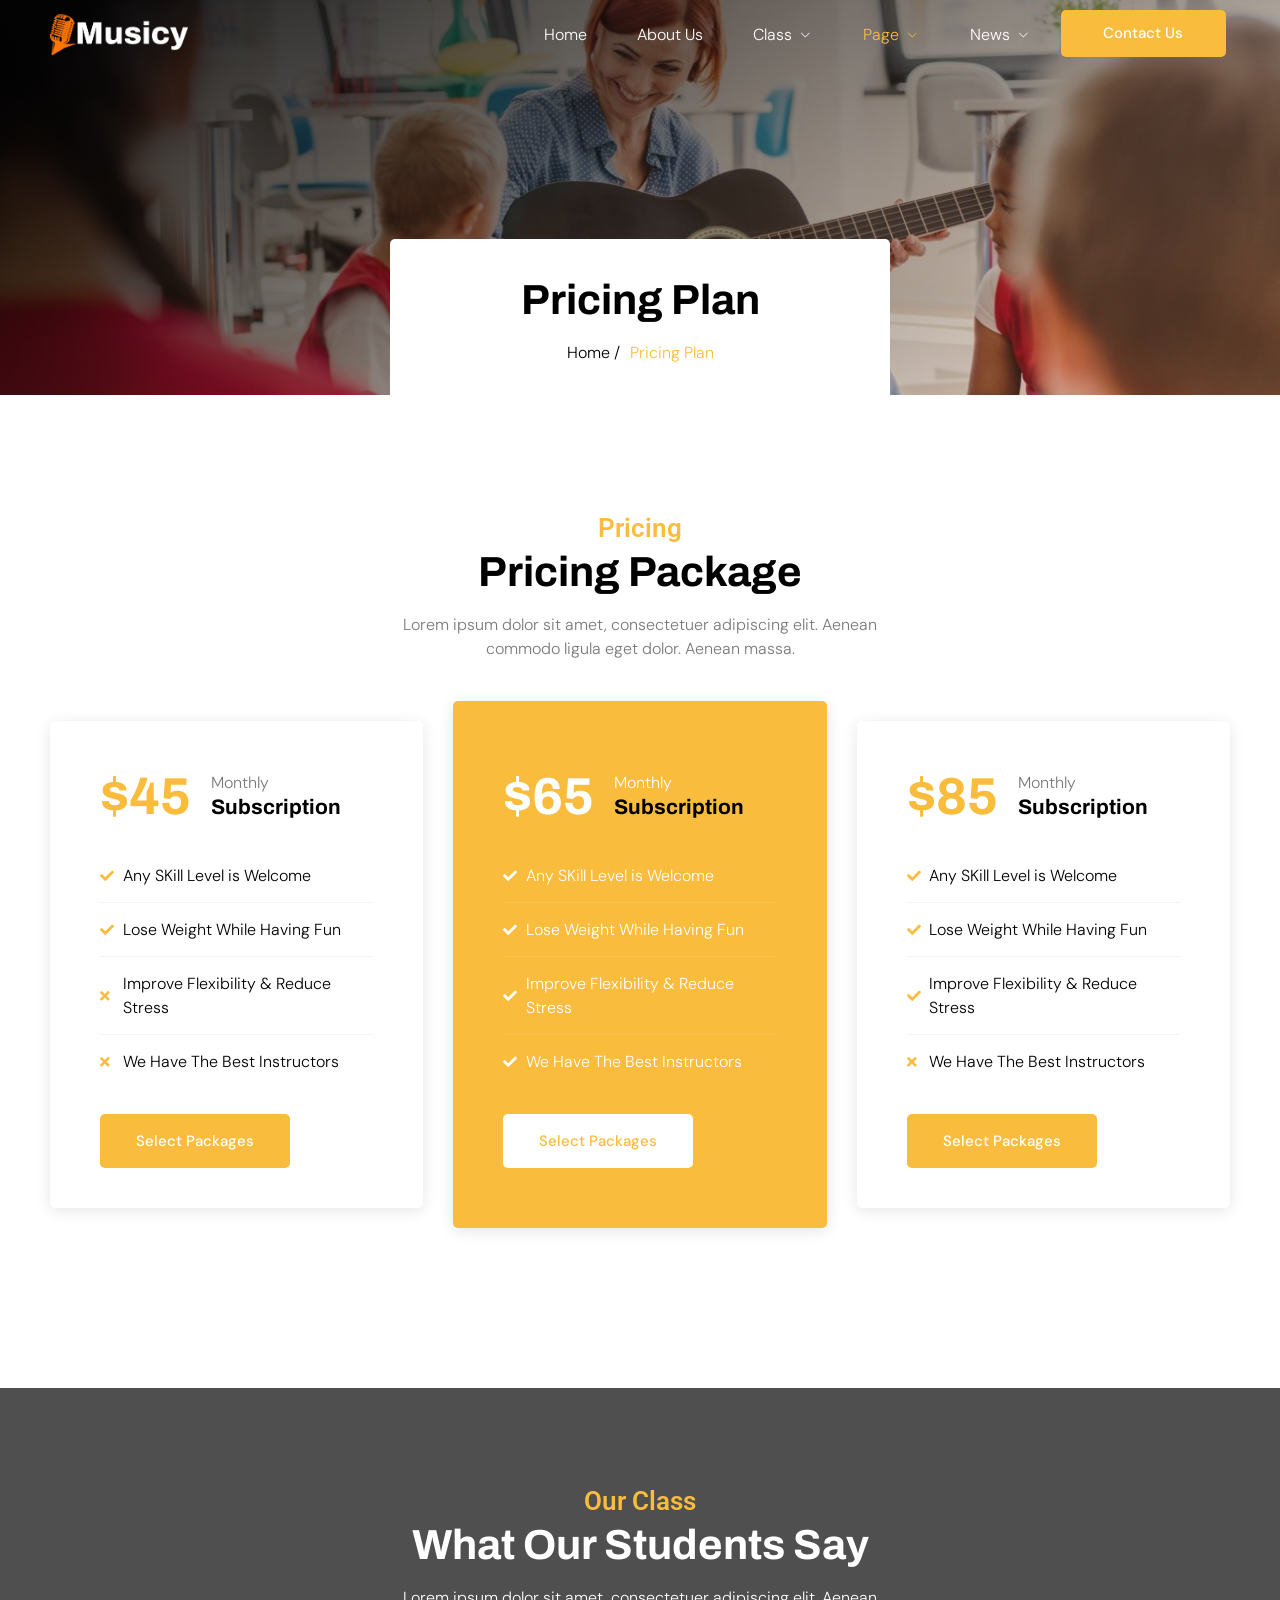
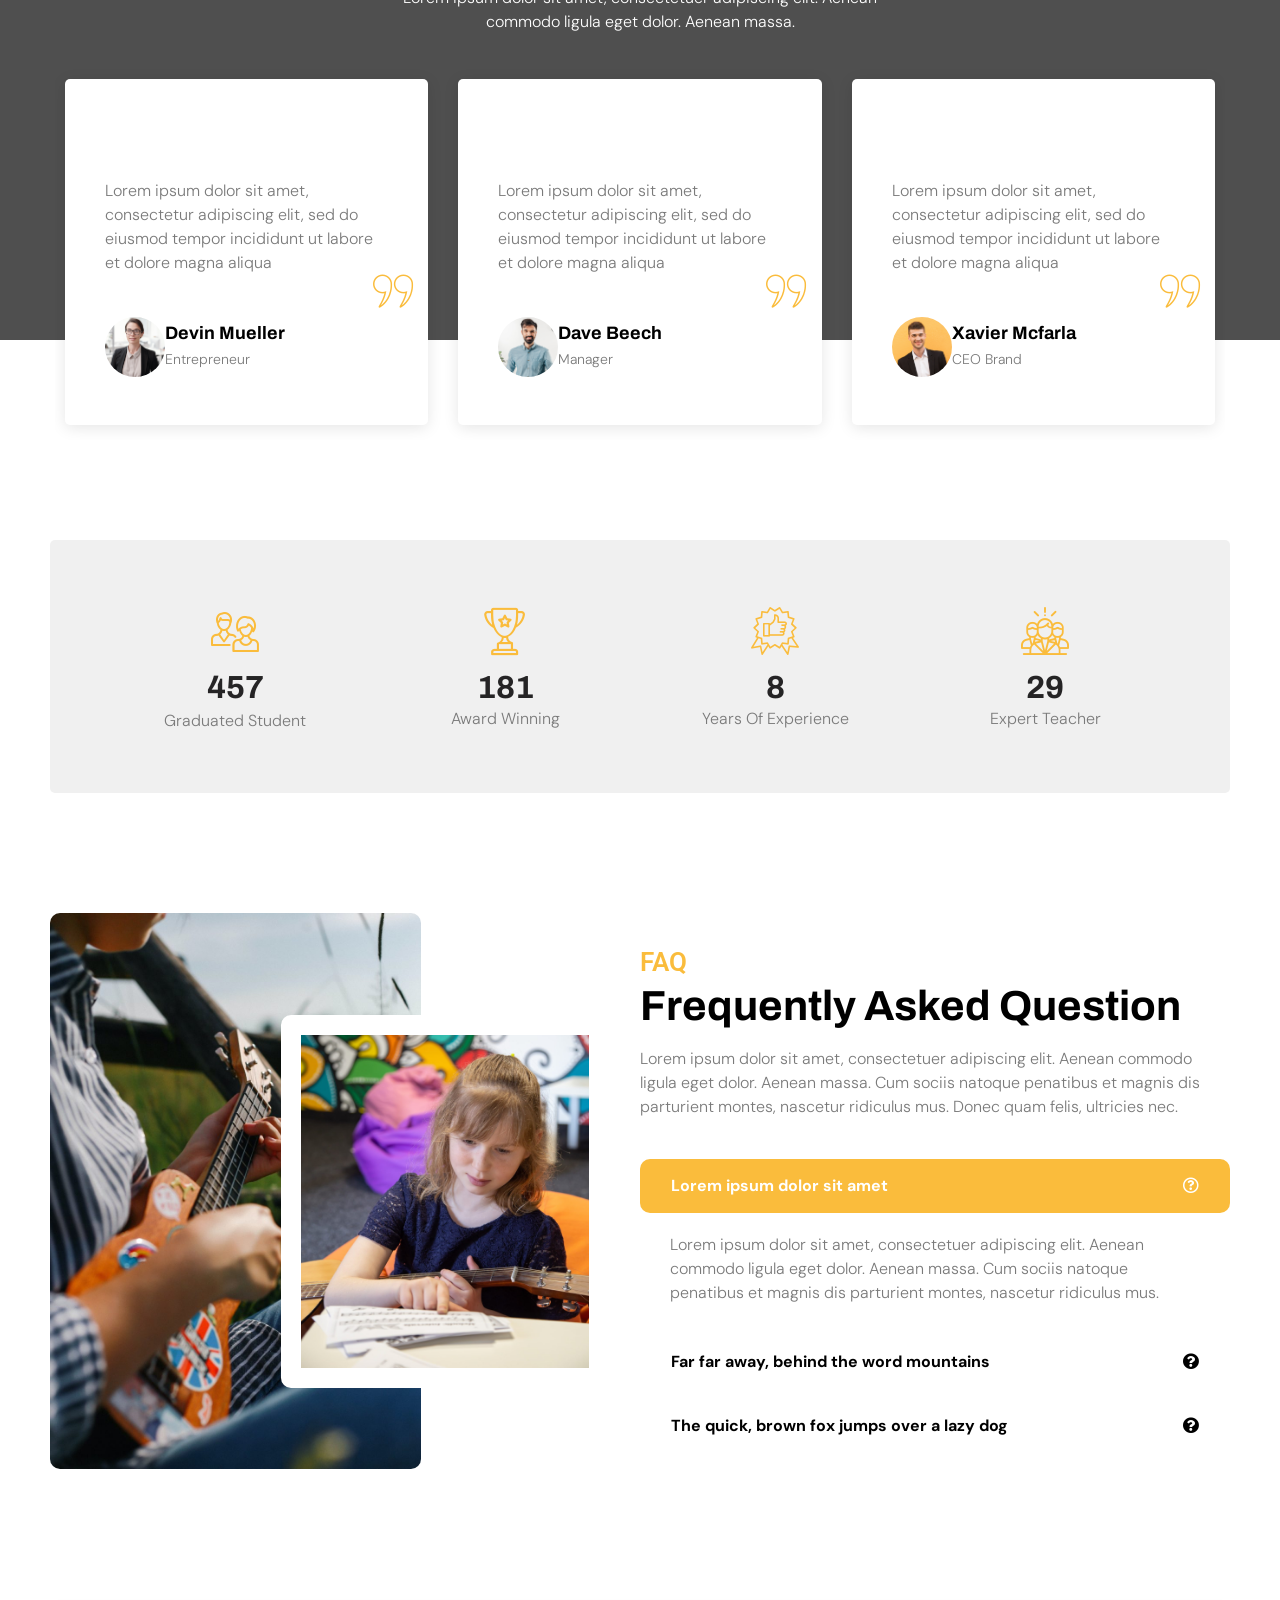
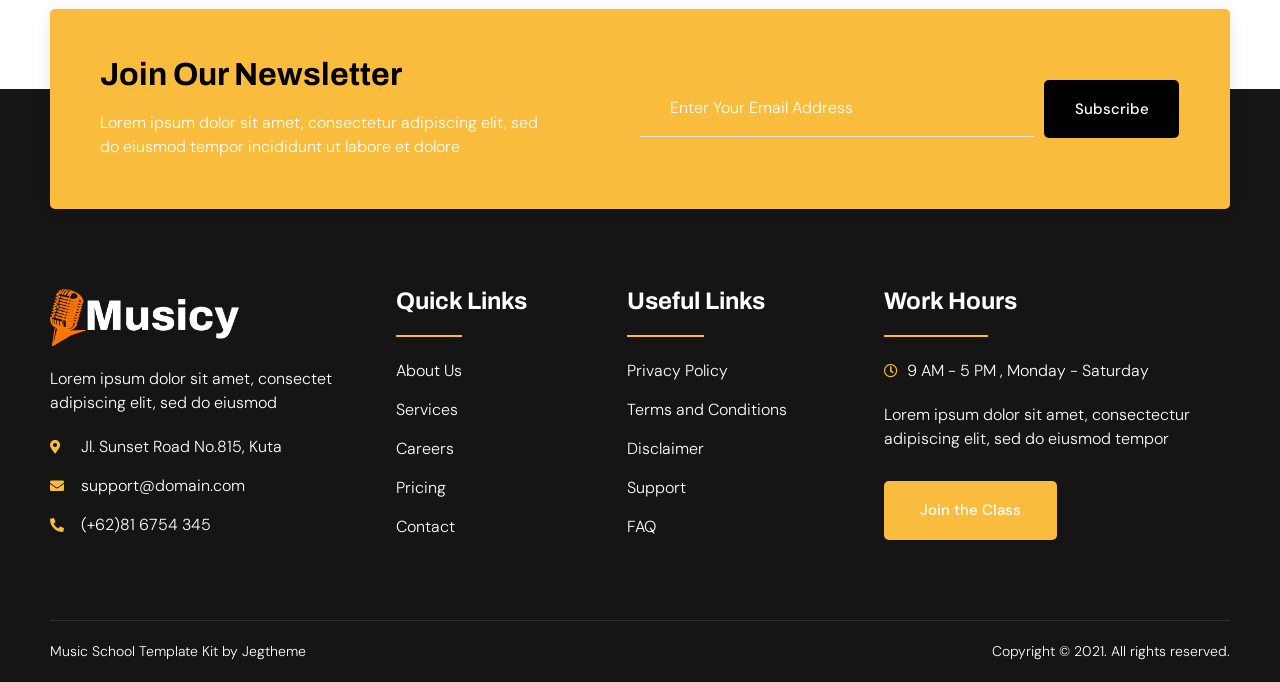
==== commit f38164b0: "price'" ====
--- a/musicy/pricing-plan.html
+++ b/musicy/pricing-plan.html
@@ -1,856 +1,3131 @@
 <!DOCTYPE html>
 <html lang="en-US">
-<head>
-	<meta http-equiv="Content-Type" content="text/html; charset=UTF-8"/>
-	<meta name="viewport" content="width=device-width, initial-scale=1" />
-	<link rel="profile" href="https://gmpg.org/xfn/11" />
-	<link rel="pingback" href="https://templatekit.jegtheme.com/musicy/xmlrpc.php" />
-	<title>Pricing Plan - Musicy</title>
-	<link rel="canonical" href="https://templatekit.jegtheme.com/musicy/pricing-plan.html" />
-<meta name='robots' content='max-image-preview:large' />
-<script>
-window._wpemojiSettings = {"baseUrl":"https:\/\/s.w.org\/images\/core\/emoji\/14.0.0\/72x72\/","ext":".png","svgUrl":"https:\/\/s.w.org\/images\/core\/emoji\/14.0.0\/svg\/","svgExt":".svg","source":{"concatemoji":"../musicy/wp-includes/js/wp-emoji-release.min.js"}};
-/*! This file is auto-generated */
-!function(e,a,t){var n,r,o,i=a.createElement("canvas"),p=i.getContext&&i.getContext("2d");function s(e,t){var a=String.fromCharCode,e=(p.clearRect(0,0,i.width,i.height),p.fillText(a.apply(this,e),0,0),i.toDataURL());return p.clearRect(0,0,i.width,i.height),p.fillText(a.apply(this,t),0,0),e===i.toDataURL()}function c(e){var t=a.createElement("script");t.src=e,t.defer=t.type="text/javascript",a.getElementsByTagName("head")[0].appendChild(t)}for(o=Array("flag","emoji"),t.supports={everything:!0,everythingExceptFlag:!0},r=0;r<o.length;r++)t.supports[o[r]]=function(e){if(p&&p.fillText)switch(p.textBaseline="top",p.font="600 32px Arial",e){case"flag":return s([127987,65039,8205,9895,65039],[127987,65039,8203,9895,65039])?!1:!s([55356,56826,55356,56819],[55356,56826,8203,55356,56819])&&!s([55356,57332,56128,56423,56128,56418,56128,56421,56128,56430,56128,56423,56128,56447],[55356,57332,8203,56128,56423,8203,56128,56418,8203,56128,56421,8203,56128,56430,8203,56128,56423,8203,56128,56447]);case"emoji":return!s([129777,127995,8205,129778,127999],[129777,127995,8203,129778,127999])}return!1}(o[r]),t.supports.everything=t.supports.everything&&t.supports[o[r]],"flag"!==o[r]&&(t.supports.everythingExceptFlag=t.supports.everythingExceptFlag&&t.supports[o[r]]);t.supports.everythingExceptFlag=t.supports.everythingExceptFlag&&!t.supports.flag,t.DOMReady=!1,t.readyCallback=function(){t.DOMReady=!0},t.supports.everything||(n=function(){t.readyCallback()},a.addEventListener?(a.addEventListener("DOMContentLoaded",n,!1),e.addEventListener("load",n,!1)):(e.attachEvent("onload",n),a.attachEvent("onreadystatechange",function(){"complete"===a.readyState&&t.readyCallback()})),(e=t.source||{}).concatemoji?c(e.concatemoji):e.wpemoji&&e.twemoji&&(c(e.twemoji),c(e.wpemoji)))}(window,document,window._wpemojiSettings);
-</script>
-<style>
-img.wp-smiley,
-img.emoji {
-	display: inline !important;
-	border: none !important;
-	box-shadow: none !important;
-	height: 1em !important;
-	width: 1em !important;
-	margin: 0 0.07em !important;
-	vertical-align: -0.1em !important;
-	background: none !important;
-	padding: 0 !important;
-}
-</style>
-	<link rel='stylesheet' id='jkit-elements-main-css' href='../musicy/wp-content/plugins/jeg-elementor-kit/assets/css/elements/main.css' media='all' />
-<link rel='stylesheet' id='wp-block-library-css' href='../musicy/wp-includes/css/dist/block-library/style.min.css' media='all' />
-<link rel='stylesheet' id='classic-theme-styles-css' href='../musicy/wp-includes/css/classic-themes.min.css' media='all' />
-<style id='global-styles-inline-css'>
-body{--wp--preset--color--black: #000000;--wp--preset--color--cyan-bluish-gray: #abb8c3;--wp--preset--color--white: #ffffff;--wp--preset--color--pale-pink: #f78da7;--wp--preset--color--vivid-red: #cf2e2e;--wp--preset--color--luminous-vivid-orange: #ff6900;--wp--preset--color--luminous-vivid-amber: #fcb900;--wp--preset--color--light-green-cyan: #7bdcb5;--wp--preset--color--vivid-green-cyan: #00d084;--wp--preset--color--pale-cyan-blue: #8ed1fc;--wp--preset--color--vivid-cyan-blue: #0693e3;--wp--preset--color--vivid-purple: #9b51e0;--wp--preset--gradient--vivid-cyan-blue-to-vivid-purple: linear-gradient(135deg,rgba(6,147,227,1) 0%,rgb(155,81,224) 100%);--wp--preset--gradient--light-green-cyan-to-vivid-green-cyan: linear-gradient(135deg,rgb(122,220,180) 0%,rgb(0,208,130) 100%);--wp--preset--gradient--luminous-vivid-amber-to-luminous-vivid-orange: linear-gradient(135deg,rgba(252,185,0,1) 0%,rgba(255,105,0,1) 100%);--wp--preset--gradient--luminous-vivid-orange-to-vivid-red: linear-gradient(135deg,rgba(255,105,0,1) 0%,rgb(207,46,46) 100%);--wp--preset--gradient--very-light-gray-to-cyan-bluish-gray: linear-gradient(135deg,rgb(238,238,238) 0%,rgb(169,184,195) 100%);--wp--preset--gradient--cool-to-warm-spectrum: linear-gradient(135deg,rgb(74,234,220) 0%,rgb(151,120,209) 20%,rgb(207,42,186) 40%,rgb(238,44,130) 60%,rgb(251,105,98) 80%,rgb(254,248,76) 100%);--wp--preset--gradient--blush-light-purple: linear-gradient(135deg,rgb(255,206,236) 0%,rgb(152,150,240) 100%);--wp--preset--gradient--blush-bordeaux: linear-gradient(135deg,rgb(254,205,165) 0%,rgb(254,45,45) 50%,rgb(107,0,62) 100%);--wp--preset--gradient--luminous-dusk: linear-gradient(135deg,rgb(255,203,112) 0%,rgb(199,81,192) 50%,rgb(65,88,208) 100%);--wp--preset--gradient--pale-ocean: linear-gradient(135deg,rgb(255,245,203) 0%,rgb(182,227,212) 50%,rgb(51,167,181) 100%);--wp--preset--gradient--electric-grass: linear-gradient(135deg,rgb(202,248,128) 0%,rgb(113,206,126) 100%);--wp--preset--gradient--midnight: linear-gradient(135deg,rgb(2,3,129) 0%,rgb(40,116,252) 100%);--wp--preset--duotone--dark-grayscale: url('#wp-duotone-dark-grayscale');--wp--preset--duotone--grayscale: url('#wp-duotone-grayscale');--wp--preset--duotone--purple-yellow: url('#wp-duotone-purple-yellow');--wp--preset--duotone--blue-red: url('#wp-duotone-blue-red');--wp--preset--duotone--midnight: url('#wp-duotone-midnight');--wp--preset--duotone--magenta-yellow: url('#wp-duotone-magenta-yellow');--wp--preset--duotone--purple-green: url('#wp-duotone-purple-green');--wp--preset--duotone--blue-orange: url('#wp-duotone-blue-orange');--wp--preset--font-size--small: 13px;--wp--preset--font-size--medium: 20px;--wp--preset--font-size--large: 36px;--wp--preset--font-size--x-large: 42px;--wp--preset--spacing--20: 0.44rem;--wp--preset--spacing--30: 0.67rem;--wp--preset--spacing--40: 1rem;--wp--preset--spacing--50: 1.5rem;--wp--preset--spacing--60: 2.25rem;--wp--preset--spacing--70: 3.38rem;--wp--preset--spacing--80: 5.06rem;}:where(.is-layout-flex){gap: 0.5em;}body .is-layout-flow > .alignleft{float: left;margin-inline-start: 0;margin-inline-end: 2em;}body .is-layout-flow > .alignright{float: right;margin-inline-start: 2em;margin-inline-end: 0;}body .is-layout-flow > .aligncenter{margin-left: auto !important;margin-right: auto !important;}body .is-layout-constrained > .alignleft{float: left;margin-inline-start: 0;margin-inline-end: 2em;}body .is-layout-constrained > .alignright{float: right;margin-inline-start: 2em;margin-inline-end: 0;}body .is-layout-constrained > .aligncenter{margin-left: auto !important;margin-right: auto !important;}body .is-layout-constrained > :where(:not(.alignleft):not(.alignright):not(.alignfull)){max-width: var(--wp--style--global--content-size);margin-left: auto !important;margin-right: auto !important;}body .is-layout-constrained > .alignwide{max-width: var(--wp--style--global--wide-size);}body .is-layout-flex{display: flex;}body .is-layout-flex{flex-wrap: wrap;align-items: center;}body .is-layout-flex > *{margin: 0;}:where(.wp-block-columns.is-layout-flex){gap: 2em;}.has-black-color{color: var(--wp--preset--color--black) !important;}.has-cyan-bluish-gray-color{color: var(--wp--preset--color--cyan-bluish-gray) !important;}.has-white-color{color: var(--wp--preset--color--white) !important;}.has-pale-pink-color{color: var(--wp--preset--color--pale-pink) !important;}.has-vivid-red-color{color: var(--wp--preset--color--vivid-red) !important;}.has-luminous-vivid-orange-color{color: var(--wp--preset--color--luminous-vivid-orange) !important;}.has-luminous-vivid-amber-color{color: var(--wp--preset--color--luminous-vivid-amber) !important;}.has-light-green-cyan-color{color: var(--wp--preset--color--light-green-cyan) !important;}.has-vivid-green-cyan-color{color: var(--wp--preset--color--vivid-green-cyan) !important;}.has-pale-cyan-blue-color{color: var(--wp--preset--color--pale-cyan-blue) !important;}.has-vivid-cyan-blue-color{color: var(--wp--preset--color--vivid-cyan-blue) !important;}.has-vivid-purple-color{color: var(--wp--preset--color--vivid-purple) !important;}.has-black-background-color{background-color: var(--wp--preset--color--black) !important;}.has-cyan-bluish-gray-background-color{background-color: var(--wp--preset--color--cyan-bluish-gray) !important;}.has-white-background-color{background-color: var(--wp--preset--color--white) !important;}.has-pale-pink-background-color{background-color: var(--wp--preset--color--pale-pink) !important;}.has-vivid-red-background-color{background-color: var(--wp--preset--color--vivid-red) !important;}.has-luminous-vivid-orange-background-color{background-color: var(--wp--preset--color--luminous-vivid-orange) !important;}.has-luminous-vivid-amber-background-color{background-color: var(--wp--preset--color--luminous-vivid-amber) !important;}.has-light-green-cyan-background-color{background-color: var(--wp--preset--color--light-green-cyan) !important;}.has-vivid-green-cyan-background-color{background-color: var(--wp--preset--color--vivid-green-cyan) !important;}.has-pale-cyan-blue-background-color{background-color: var(--wp--preset--color--pale-cyan-blue) !important;}.has-vivid-cyan-blue-background-color{background-color: var(--wp--preset--color--vivid-cyan-blue) !important;}.has-vivid-purple-background-color{background-color: var(--wp--preset--color--vivid-purple) !important;}.has-black-border-color{border-color: var(--wp--preset--color--black) !important;}.has-cyan-bluish-gray-border-color{border-color: var(--wp--preset--color--cyan-bluish-gray) !important;}.has-white-border-color{border-color: var(--wp--preset--color--white) !important;}.has-pale-pink-border-color{border-color: var(--wp--preset--color--pale-pink) !important;}.has-vivid-red-border-color{border-color: var(--wp--preset--color--vivid-red) !important;}.has-luminous-vivid-orange-border-color{border-color: var(--wp--preset--color--luminous-vivid-orange) !important;}.has-luminous-vivid-amber-border-color{border-color: var(--wp--preset--color--luminous-vivid-amber) !important;}.has-light-green-cyan-border-color{border-color: var(--wp--preset--color--light-green-cyan) !important;}.has-vivid-green-cyan-border-color{border-color: var(--wp--preset--color--vivid-green-cyan) !important;}.has-pale-cyan-blue-border-color{border-color: var(--wp--preset--color--pale-cyan-blue) !important;}.has-vivid-cyan-blue-border-color{border-color: var(--wp--preset--color--vivid-cyan-blue) !important;}.has-vivid-purple-border-color{border-color: var(--wp--preset--color--vivid-purple) !important;}.has-vivid-cyan-blue-to-vivid-purple-gradient-background{background: var(--wp--preset--gradient--vivid-cyan-blue-to-vivid-purple) !important;}.has-light-green-cyan-to-vivid-green-cyan-gradient-background{background: var(--wp--preset--gradient--light-green-cyan-to-vivid-green-cyan) !important;}.has-luminous-vivid-amber-to-luminous-vivid-orange-gradient-background{background: var(--wp--preset--gradient--luminous-vivid-amber-to-luminous-vivid-orange) !important;}.has-luminous-vivid-orange-to-vivid-red-gradient-background{background: var(--wp--preset--gradient--luminous-vivid-orange-to-vivid-red) !important;}.has-very-light-gray-to-cyan-bluish-gray-gradient-background{background: var(--wp--preset--gradient--very-light-gray-to-cyan-bluish-gray) !important;}.has-cool-to-warm-spectrum-gradient-background{background: var(--wp--preset--gradient--cool-to-warm-spectrum) !important;}.has-blush-light-purple-gradient-background{background: var(--wp--preset--gradient--blush-light-purple) !important;}.has-blush-bordeaux-gradient-background{background: var(--wp--preset--gradient--blush-bordeaux) !important;}.has-luminous-dusk-gradient-background{background: var(--wp--preset--gradient--luminous-dusk) !important;}.has-pale-ocean-gradient-background{background: var(--wp--preset--gradient--pale-ocean) !important;}.has-electric-grass-gradient-background{background: var(--wp--preset--gradient--electric-grass) !important;}.has-midnight-gradient-background{background: var(--wp--preset--gradient--midnight) !important;}.has-small-font-size{font-size: var(--wp--preset--font-size--small) !important;}.has-medium-font-size{font-size: var(--wp--preset--font-size--medium) !important;}.has-large-font-size{font-size: var(--wp--preset--font-size--large) !important;}.has-x-large-font-size{font-size: var(--wp--preset--font-size--x-large) !important;}
-.wp-block-navigation a:where(:not(.wp-element-button)){color: inherit;}
-:where(.wp-block-columns.is-layout-flex){gap: 2em;}
-.wp-block-pullquote{font-size: 1.5em;line-height: 1.6;}
-</style>
-<link rel='stylesheet' id='allow-webp-image-css' href='../musicy/wp-content/plugins/allow-webp-image/public/css/allow-webp-image-public.css' media='all' />
-<link rel='stylesheet' id='template-kit-export-css' href='../musicy/wp-content/plugins/template-kit-export/public/assets/css/template-kit-export-public.min.css' media='all' />
-<link rel='stylesheet' id='hfe-style-css' href='../musicy/wp-content/plugins/header-footer-elementor/assets/css/header-footer-elementor.css' media='all' />
-<link rel='stylesheet' id='elementor-icons-css' href='../musicy/wp-content/plugins/elementor/assets/lib/eicons/css/elementor-icons.min.css' media='all' />
-<link rel='stylesheet' id='elementor-frontend-css' href='../musicy/wp-content/plugins/elementor/assets/css/frontend.min.css' media='all' />
-<link rel='stylesheet' id='swiper-css' href='../musicy/wp-content/plugins/elementor/assets/lib/swiper/css/swiper.min.css' media='all' />
-<link rel='stylesheet' id='elementor-post-7-css' href='../musicy/wp-content/uploads/sites/121/elementor/css/post-7.css' media='all' />
-<link rel='stylesheet' id='elementor-global-css' href='../musicy/wp-content/uploads/sites/121/elementor/css/global.css' media='all' />
-<link rel='stylesheet' id='elementor-post-762-css' href='../musicy/wp-content/uploads/sites/121/elementor/css/post-762.css' media='all' />
-<link rel='stylesheet' id='hfe-widgets-style-css' href='../musicy/wp-content/plugins/header-footer-elementor/inc/widgets-css/frontend.css' media='all' />
-<link rel='stylesheet' id='font-awesome-5-all-css' href='../musicy/wp-content/plugins/elementor/assets/lib/font-awesome/css/all.min.css' media='all' />
-<link rel='stylesheet' id='font-awesome-4-shim-css' href='../musicy/wp-content/plugins/elementor/assets/lib/font-awesome/css/v4-shims.min.css' media='all' />
-<link rel='stylesheet' id='elementor-post-390-css' href='../musicy/wp-content/uploads/sites/121/elementor/css/post-390.css' media='all' />
-<link rel='stylesheet' id='elementor-post-382-css' href='../musicy/wp-content/uploads/sites/121/elementor/css/post-382.css' media='all' />
-<link rel='stylesheet' id='hello-elementor-css' href='../musicy/wp-content/themes/hello-elementor/style.min.css' media='all' />
-<link rel='stylesheet' id='hello-elementor-theme-style-css' href='../musicy/wp-content/themes/hello-elementor/theme.min.css' media='all' />
-<link rel='stylesheet' id='google-fonts-1-css' href='https://fonts.googleapis.com/css?family=Roboto%3A100%2C100italic%2C200%2C200italic%2C300%2C300italic%2C400%2C400italic%2C500%2C500italic%2C600%2C600italic%2C700%2C700italic%2C800%2C800italic%2C900%2C900italic%7CRoboto+Slab%3A100%2C100italic%2C200%2C200italic%2C300%2C300italic%2C400%2C400italic%2C500%2C500italic%2C600%2C600italic%2C700%2C700italic%2C800%2C800italic%2C900%2C900italic%7CDM+Sans%3A100%2C100italic%2C200%2C200italic%2C300%2C300italic%2C400%2C400italic%2C500%2C500italic%2C600%2C600italic%2C700%2C700italic%2C800%2C800italic%2C900%2C900italic%7CArchivo%3A100%2C100italic%2C200%2C200italic%2C300%2C300italic%2C400%2C400italic%2C500%2C500italic%2C600%2C600italic%2C700%2C700italic%2C800%2C800italic%2C900%2C900italic%7CAlex+Brush%3A100%2C100italic%2C200%2C200italic%2C300%2C300italic%2C400%2C400italic%2C500%2C500italic%2C600%2C600italic%2C700%2C700italic%2C800%2C800italic%2C900%2C900italic%7CAllura%3A100%2C100italic%2C200%2C200italic%2C300%2C300italic%2C400%2C400italic%2C500%2C500italic%2C600%2C600italic%2C700%2C700italic%2C800%2C800italic%2C900%2C900italic&#038;display=auto&#038;ver=6.1.3' media='all' />
-<link rel='stylesheet' id='elementor-icons-shared-0-css' href='../musicy/wp-content/plugins/elementor/assets/lib/font-awesome/css/fontawesome.min.css' media='all' />
-<link rel='stylesheet' id='elementor-icons-fa-solid-css' href='../musicy/wp-content/plugins/elementor/assets/lib/font-awesome/css/solid.min.css' media='all' />
-<link rel='stylesheet' id='elementor-icons-jkiticon-css' href='../musicy/wp-content/plugins/jeg-elementor-kit/assets/fonts/jkiticon/jkiticon.css' media='all' />
-<link rel='stylesheet' id='elementor-icons-fa-regular-css' href='../musicy/wp-content/plugins/elementor/assets/lib/font-awesome/css/regular.min.css' media='all' />
-<link rel="preconnect" href="https://fonts.gstatic.com/" crossorigin><script src='../musicy/wp-includes/js/jquery/jquery.min.js' id='jquery-core-js'></script>
-<script src='../musicy/wp-includes/js/jquery/jquery-migrate.min.js' id='jquery-migrate-js'></script>
-<script src='../musicy/wp-content/plugins/allow-webp-image/public/js/allow-webp-image-public.js' id='allow-webp-image-js'></script>
-<script src='../musicy/wp-content/plugins/template-kit-export/public/assets/js/template-kit-export-public.min.js' id='template-kit-export-js'></script>
-<script src='../musicy/wp-content/plugins/elementor/assets/lib/font-awesome/js/v4-shims.min.js' id='font-awesome-4-shim-js'></script>
-<link rel="https://api.w.org/" href="https://templatekit.jegtheme.com/musicy/wp-json/" /><link rel="EditURI" type="application/rsd+xml" title="RSD" href="https://templatekit.jegtheme.com/musicy/xmlrpc.php?rsd" />
-<link rel="wlwmanifest" type="application/wlwmanifest+xml" href="https://templatekit.jegtheme.com/musicy/wp-includes/wlwmanifest.xml" />
-<meta name="generator" content="WordPress 6.1.3" />
-<link rel='shortlink' href='https://templatekit.jegtheme.com/musicy/?p=762' />
-<meta name="generator" content="Elementor 3.12.1; features: e_dom_optimization, e_optimized_assets_loading, a11y_improvements, additional_custom_breakpoints; settings: css_print_method-external, google_font-enabled, font_display-auto">
-</head>
-<body class="page-template page-template-elementor_header_footer page page-id-762 ehf-header ehf-footer ehf-template-hello-elementor ehf-stylesheet-hello-elementor jkit-color-scheme elementor-default elementor-template-full-width elementor-kit-7 elementor-page elementor-page-762">
-<svg xmlns="http://www.w3.org/2000/svg" viewBox="0 0 0 0" width="0" height="0" focusable="false" role="none" style="visibility: hidden; position: absolute; left: -9999px; overflow: hidden;" ><defs><filter id="wp-duotone-dark-grayscale"><feColorMatrix color-interpolation-filters="sRGB" type="matrix" values=" .299 .587 .114 0 0 .299 .587 .114 0 0 .299 .587 .114 0 0 .299 .587 .114 0 0 " /><feComponentTransfer color-interpolation-filters="sRGB" ><feFuncR type="table" tableValues="0 0.49803921568627" /><feFuncG type="table" tableValues="0 0.49803921568627" /><feFuncB type="table" tableValues="0 0.49803921568627" /><feFuncA type="table" tableValues="1 1" /></feComponentTransfer><feComposite in2="SourceGraphic" operator="in" /></filter></defs></svg><svg xmlns="http://www.w3.org/2000/svg" viewBox="0 0 0 0" width="0" height="0" focusable="false" role="none" style="visibility: hidden; position: absolute; left: -9999px; overflow: hidden;" ><defs><filter id="wp-duotone-grayscale"><feColorMatrix color-interpolation-filters="sRGB" type="matrix" values=" .299 .587 .114 0 0 .299 .587 .114 0 0 .299 .587 .114 0 0 .299 .587 .114 0 0 " /><feComponentTransfer color-interpolation-filters="sRGB" ><feFuncR type="table" tableValues="0 1" /><feFuncG type="table" tableValues="0 1" /><feFuncB type="table" tableValues="0 1" /><feFuncA type="table" tableValues="1 1" /></feComponentTransfer><feComposite in2="SourceGraphic" operator="in" /></filter></defs></svg><svg xmlns="http://www.w3.org/2000/svg" viewBox="0 0 0 0" width="0" height="0" focusable="false" role="none" style="visibility: hidden; position: absolute; left: -9999px; overflow: hidden;" ><defs><filter id="wp-duotone-purple-yellow"><feColorMatrix color-interpolation-filters="sRGB" type="matrix" values=" .299 .587 .114 0 0 .299 .587 .114 0 0 .299 .587 .114 0 0 .299 .587 .114 0 0 " /><feComponentTransfer color-interpolation-filters="sRGB" ><feFuncR type="table" tableValues="0.54901960784314 0.98823529411765" /><feFuncG type="table" tableValues="0 1" /><feFuncB type="table" tableValues="0.71764705882353 0.25490196078431" /><feFuncA type="table" tableValues="1 1" /></feComponentTransfer><feComposite in2="SourceGraphic" operator="in" /></filter></defs></svg><svg xmlns="http://www.w3.org/2000/svg" viewBox="0 0 0 0" width="0" height="0" focusable="false" role="none" style="visibility: hidden; position: absolute; left: -9999px; overflow: hidden;" ><defs><filter id="wp-duotone-blue-red"><feColorMatrix color-interpolation-filters="sRGB" type="matrix" values=" .299 .587 .114 0 0 .299 .587 .114 0 0 .299 .587 .114 0 0 .299 .587 .114 0 0 " /><feComponentTransfer color-interpolation-filters="sRGB" ><feFuncR type="table" tableValues="0 1" /><feFuncG type="table" tableValues="0 0.27843137254902" /><feFuncB type="table" tableValues="0.5921568627451 0.27843137254902" /><feFuncA type="table" tableValues="1 1" /></feComponentTransfer><feComposite in2="SourceGraphic" operator="in" /></filter></defs></svg><svg xmlns="http://www.w3.org/2000/svg" viewBox="0 0 0 0" width="0" height="0" focusable="false" role="none" style="visibility: hidden; position: absolute; left: -9999px; overflow: hidden;" ><defs><filter id="wp-duotone-midnight"><feColorMatrix color-interpolation-filters="sRGB" type="matrix" values=" .299 .587 .114 0 0 .299 .587 .114 0 0 .299 .587 .114 0 0 .299 .587 .114 0 0 " /><feComponentTransfer color-interpolation-filters="sRGB" ><feFuncR type="table" tableValues="0 0" /><feFuncG type="table" tableValues="0 0.64705882352941" /><feFuncB type="table" tableValues="0 1" /><feFuncA type="table" tableValues="1 1" /></feComponentTransfer><feComposite in2="SourceGraphic" operator="in" /></filter></defs></svg><svg xmlns="http://www.w3.org/2000/svg" viewBox="0 0 0 0" width="0" height="0" focusable="false" role="none" style="visibility: hidden; position: absolute; left: -9999px; overflow: hidden;" ><defs><filter id="wp-duotone-magenta-yellow"><feColorMatrix color-interpolation-filters="sRGB" type="matrix" values=" .299 .587 .114 0 0 .299 .587 .114 0 0 .299 .587 .114 0 0 .299 .587 .114 0 0 " /><feComponentTransfer color-interpolation-filters="sRGB" ><feFuncR type="table" tableValues="0.78039215686275 1" /><feFuncG type="table" tableValues="0 0.94901960784314" /><feFuncB type="table" tableValues="0.35294117647059 0.47058823529412" /><feFuncA type="table" tableValues="1 1" /></feComponentTransfer><feComposite in2="SourceGraphic" operator="in" /></filter></defs></svg><svg xmlns="http://www.w3.org/2000/svg" viewBox="0 0 0 0" width="0" height="0" focusable="false" role="none" style="visibility: hidden; position: absolute; left: -9999px; overflow: hidden;" ><defs><filter id="wp-duotone-purple-green"><feColorMatrix color-interpolation-filters="sRGB" type="matrix" values=" .299 .587 .114 0 0 .299 .587 .114 0 0 .299 .587 .114 0 0 .299 .587 .114 0 0 " /><feComponentTransfer color-interpolation-filters="sRGB" ><feFuncR type="table" tableValues="0.65098039215686 0.40392156862745" /><feFuncG type="table" tableValues="0 1" /><feFuncB type="table" tableValues="0.44705882352941 0.4" /><feFuncA type="table" tableValues="1 1" /></feComponentTransfer><feComposite in2="SourceGraphic" operator="in" /></filter></defs></svg><svg xmlns="http://www.w3.org/2000/svg" viewBox="0 0 0 0" width="0" height="0" focusable="false" role="none" style="visibility: hidden; position: absolute; left: -9999px; overflow: hidden;" ><defs><filter id="wp-duotone-blue-orange"><feColorMatrix color-interpolation-filters="sRGB" type="matrix" values=" .299 .587 .114 0 0 .299 .587 .114 0 0 .299 .587 .114 0 0 .299 .587 .114 0 0 " /><feComponentTransfer color-interpolation-filters="sRGB" ><feFuncR type="table" tableValues="0.098039215686275 1" /><feFuncG type="table" tableValues="0 0.66274509803922" /><feFuncB type="table" tableValues="0.84705882352941 0.41960784313725" /><feFuncA type="table" tableValues="1 1" /></feComponentTransfer><feComposite in2="SourceGraphic" operator="in" /></filter></defs></svg><div id="page" class="hfeed site">
-		<header id="masthead" itemscope="itemscope" itemtype="https://schema.org/WPHeader">
-			<p class="main-title bhf-hidden" itemprop="headline"><a href="../musicy.html" title="Musicy" rel="home">Musicy</a></p>
-					<div data-elementor-type="wp-post" data-elementor-id="390" class="elementor elementor-390">
-									<section class="elementor-section elementor-top-section elementor-element elementor-element-8c18685 elementor-section-boxed elementor-section-height-default elementor-section-height-default" data-id="8c18685" data-element_type="section">
-						<div class="elementor-container elementor-column-gap-no">
-					<div class="elementor-column elementor-col-33 elementor-top-column elementor-element elementor-element-52d522e" data-id="52d522e" data-element_type="column">
-			<div class="elementor-widget-wrap elementor-element-populated">
-								<div class="elementor-element elementor-element-75d4395 elementor-widget elementor-widget-image" data-id="75d4395" data-element_type="widget" data-widget_type="image.default">
-				<div class="elementor-widget-container">
-															<img width="653" height="200" src="../musicy/wp-content/uploads/sites/121/2021/07/logo-2.png" class="attachment-full size-full wp-image-375" alt="" decoding="async" loading="lazy" srcset="../musicy/wp-content/uploads/sites/121/2021/07/logo-2.png 653w, ../musicy/wp-content/uploads/sites/121/2021/07/logo-2-300x92.png 300w" sizes="(max-width: 653px) 100vw, 653px" />															</div>
-				</div>
-					</div>
-		</div>
-				<div class="elementor-column elementor-col-33 elementor-top-column elementor-element elementor-element-82da5d4" data-id="82da5d4" data-element_type="column">
-			<div class="elementor-widget-wrap elementor-element-populated">
-								<div class="elementor-element elementor-element-42ca736 elementor-widget elementor-widget-jkit_nav_menu" data-id="42ca736" data-element_type="widget" data-widget_type="jkit_nav_menu.default">
-				<div class="elementor-widget-container">
-			<div  class="jeg-elementor-kit jkit-nav-menu break-point-tablet submenu-click-title jeg_module_762__64ef33bcb8d94"  data-item-indicator="&lt;i aria-hidden=&quot;true&quot; class=&quot;jki jki-chevron-down-line&quot;&gt;&lt;/i&gt;"><button class="jkit-hamburger-menu"><i aria-hidden="true" class="fas fa-bars"></i></button>
-        <div class="jkit-menu-wrapper"><div class="jkit-menu-container"><ul id="menu-menu-1" class="jkit-menu jkit-menu-direction-flex jkit-submenu-position-top"><li id="menu-item-53" class="menu-item menu-item-type-post_type menu-item-object-page menu-item-home menu-item-53"><a href="../musicy.html">Home</a></li>
-<li id="menu-item-811" class="menu-item menu-item-type-post_type menu-item-object-page menu-item-811"><a href="../musicy/about-us.html">About Us</a></li>
-<li id="menu-item-56" class="menu-item menu-item-type-custom menu-item-object-custom menu-item-has-children menu-item-56"><a href="#">Class</a>
-<ul class="sub-menu">
-	<li id="menu-item-810" class="menu-item menu-item-type-post_type menu-item-object-page menu-item-810"><a href="../musicy/class.html">Class</a></li>
-	<li id="menu-item-804" class="menu-item menu-item-type-post_type menu-item-object-page menu-item-804"><a href="../musicy/class-detail.html">Class Detail</a></li>
-</ul>
-</li>
-<li id="menu-item-57" class="menu-item menu-item-type-custom menu-item-object-custom current-menu-ancestor current-menu-parent menu-item-has-children menu-item-57"><a href="#">Page</a>
-<ul class="sub-menu">
-	<li id="menu-item-803" class="menu-item menu-item-type-post_type menu-item-object-page current-menu-item page_item page-item-762 current_page_item menu-item-803"><a href="../musicy/pricing-plan.html" aria-current="page">Pricing Plan</a></li>
-	<li id="menu-item-808" class="menu-item menu-item-type-post_type menu-item-object-page menu-item-808"><a href="../musicy/404-page.html">404 Page</a></li>
-	<li id="menu-item-809" class="menu-item menu-item-type-post_type menu-item-object-page menu-item-809"><a href="../musicy/teacher.html">Teacher</a></li>
-	<li id="menu-item-805" class="menu-item menu-item-type-post_type menu-item-object-page menu-item-805"><a href="../musicy/faq.html">FAQ</a></li>
-	<li id="menu-item-807" class="menu-item menu-item-type-post_type menu-item-object-page menu-item-807"><a href="../musicy/contact-us.html">Contact Us</a></li>
-</ul>
-</li>
-<li id="menu-item-58" class="menu-item menu-item-type-custom menu-item-object-custom menu-item-has-children menu-item-58"><a href="#">News</a>
-<ul class="sub-menu">
-	<li id="menu-item-806" class="menu-item menu-item-type-post_type menu-item-object-page menu-item-806"><a href="../musicy/news.html">News</a></li>
-	<li id="menu-item-883" class="menu-item menu-item-type-post_type menu-item-object-post menu-item-883"><a href="../musicy/2021/07/09/this-is-the-tips-to-get-better-at-sight-reading.html">Single News</a></li>
-</ul>
-</li>
-</ul></div>
-            <div class="jkit-nav-identity-panel">
-                <div class="jkit-nav-site-title"><a href="../musicy.html" class="jkit-nav-logo"><img src="../musicy/wp-content/uploads/sites/121/2021/07/logo-2.png" ></a></div>
-                <button class="jkit-close-menu"><i aria-hidden="true" class="fas fa-times"></i></button>
+  <head>
+    <meta http-equiv="Content-Type" content="text/html; charset=UTF-8" />
+    <meta name="viewport" content="width=device-width, initial-scale=1" />
+    <link rel="profile" href="https://gmpg.org/xfn/11" />
+    <link
+      rel="pingback"
+      href="https://templatekit.jegtheme.com/musicy/xmlrpc.php"
+    />
+    <title>Pricing Plan - Musicy</title>
+    <link
+      rel="canonical"
+      href="https://templatekit.jegtheme.com/musicy/pricing-plan.html"
+    />
+    <meta name="robots" content="max-image-preview:large" />
+    <script>
+      window._wpemojiSettings = {
+        baseUrl: "https:\/\/s.w.org\/images\/core\/emoji\/14.0.0\/72x72\/",
+        ext: ".png",
+        svgUrl: "https:\/\/s.w.org\/images\/core\/emoji\/14.0.0\/svg\/",
+        svgExt: ".svg",
+        source: {
+          concatemoji: "../musicy/wp-includes/js/wp-emoji-release.min.js",
+        },
+      };
+      /*! This file is auto-generated */
+      !(function (e, a, t) {
+        var n,
+          r,
+          o,
+          i = a.createElement("canvas"),
+          p = i.getContext && i.getContext("2d");
+        function s(e, t) {
+          var a = String.fromCharCode,
+            e =
+              (p.clearRect(0, 0, i.width, i.height),
+              p.fillText(a.apply(this, e), 0, 0),
+              i.toDataURL());
+          return (
+            p.clearRect(0, 0, i.width, i.height),
+            p.fillText(a.apply(this, t), 0, 0),
+            e === i.toDataURL()
+          );
+        }
+        function c(e) {
+          var t = a.createElement("script");
+          (t.src = e),
+            (t.defer = t.type = "text/javascript"),
+            a.getElementsByTagName("head")[0].appendChild(t);
+        }
+        for (
+          o = Array("flag", "emoji"),
+            t.supports = { everything: !0, everythingExceptFlag: !0 },
+            r = 0;
+          r < o.length;
+          r++
+        )
+          (t.supports[o[r]] = (function (e) {
+            if (p && p.fillText)
+              switch (
+                ((p.textBaseline = "top"), (p.font = "600 32px Arial"), e)
+              ) {
+                case "flag":
+                  return s(
+                    [127987, 65039, 8205, 9895, 65039],
+                    [127987, 65039, 8203, 9895, 65039]
+                  )
+                    ? !1
+                    : !s(
+                        [55356, 56826, 55356, 56819],
+                        [55356, 56826, 8203, 55356, 56819]
+                      ) &&
+                        !s(
+                          [
+                            55356, 57332, 56128, 56423, 56128, 56418, 56128,
+                            56421, 56128, 56430, 56128, 56423, 56128, 56447,
+                          ],
+                          [
+                            55356, 57332, 8203, 56128, 56423, 8203, 56128,
+                            56418, 8203, 56128, 56421, 8203, 56128, 56430, 8203,
+                            56128, 56423, 8203, 56128, 56447,
+                          ]
+                        );
+                case "emoji":
+                  return !s(
+                    [129777, 127995, 8205, 129778, 127999],
+                    [129777, 127995, 8203, 129778, 127999]
+                  );
+              }
+            return !1;
+          })(o[r])),
+            (t.supports.everything = t.supports.everything && t.supports[o[r]]),
+            "flag" !== o[r] &&
+              (t.supports.everythingExceptFlag =
+                t.supports.everythingExceptFlag && t.supports[o[r]]);
+        (t.supports.everythingExceptFlag =
+          t.supports.everythingExceptFlag && !t.supports.flag),
+          (t.DOMReady = !1),
+          (t.readyCallback = function () {
+            t.DOMReady = !0;
+          }),
+          t.supports.everything ||
+            ((n = function () {
+              t.readyCallback();
+            }),
+            a.addEventListener
+              ? (a.addEventListener("DOMContentLoaded", n, !1),
+                e.addEventListener("load", n, !1))
+              : (e.attachEvent("onload", n),
+                a.attachEvent("onreadystatechange", function () {
+                  "complete" === a.readyState && t.readyCallback();
+                })),
+            (e = t.source || {}).concatemoji
+              ? c(e.concatemoji)
+              : e.wpemoji && e.twemoji && (c(e.twemoji), c(e.wpemoji)));
+      })(window, document, window._wpemojiSettings);
+    </script>
+    <style>
+      img.wp-smiley,
+      img.emoji {
+        display: inline !important;
+        border: none !important;
+        box-shadow: none !important;
+        height: 1em !important;
+        width: 1em !important;
+        margin: 0 0.07em !important;
+        vertical-align: -0.1em !important;
+        background: none !important;
+        padding: 0 !important;
+      }
+    </style>
+    <link
+      rel="stylesheet"
+      id="jkit-elements-main-css"
+      href="../musicy/wp-content/plugins/jeg-elementor-kit/assets/css/elements/main.css"
+      media="all"
+    />
+    <link
+      rel="stylesheet"
+      id="wp-block-library-css"
+      href="../musicy/wp-includes/css/dist/block-library/style.min.css"
+      media="all"
+    />
+    <link
+      rel="stylesheet"
+      id="classic-theme-styles-css"
+      href="../musicy/wp-includes/css/classic-themes.min.css"
+      media="all"
+    />
+    <style id="global-styles-inline-css">
+      body {
+        --wp--preset--color--black: #000000;
+        --wp--preset--color--cyan-bluish-gray: #abb8c3;
+        --wp--preset--color--white: #ffffff;
+        --wp--preset--color--pale-pink: #f78da7;
+        --wp--preset--color--vivid-red: #cf2e2e;
+        --wp--preset--color--luminous-vivid-orange: #ff6900;
+        --wp--preset--color--luminous-vivid-amber: #fcb900;
+        --wp--preset--color--light-green-cyan: #7bdcb5;
+        --wp--preset--color--vivid-green-cyan: #00d084;
+        --wp--preset--color--pale-cyan-blue: #8ed1fc;
+        --wp--preset--color--vivid-cyan-blue: #0693e3;
+        --wp--preset--color--vivid-purple: #9b51e0;
+        --wp--preset--gradient--vivid-cyan-blue-to-vivid-purple: linear-gradient(
+          135deg,
+          rgba(6, 147, 227, 1) 0%,
+          rgb(155, 81, 224) 100%
+        );
+        --wp--preset--gradient--light-green-cyan-to-vivid-green-cyan: linear-gradient(
+          135deg,
+          rgb(122, 220, 180) 0%,
+          rgb(0, 208, 130) 100%
+        );
+        --wp--preset--gradient--luminous-vivid-amber-to-luminous-vivid-orange: linear-gradient(
+          135deg,
+          rgba(252, 185, 0, 1) 0%,
+          rgba(255, 105, 0, 1) 100%
+        );
+        --wp--preset--gradient--luminous-vivid-orange-to-vivid-red: linear-gradient(
+          135deg,
+          rgba(255, 105, 0, 1) 0%,
+          rgb(207, 46, 46) 100%
+        );
+        --wp--preset--gradient--very-light-gray-to-cyan-bluish-gray: linear-gradient(
+          135deg,
+          rgb(238, 238, 238) 0%,
+          rgb(169, 184, 195) 100%
+        );
+        --wp--preset--gradient--cool-to-warm-spectrum: linear-gradient(
+          135deg,
+          rgb(74, 234, 220) 0%,
+          rgb(151, 120, 209) 20%,
+          rgb(207, 42, 186) 40%,
+          rgb(238, 44, 130) 60%,
+          rgb(251, 105, 98) 80%,
+          rgb(254, 248, 76) 100%
+        );
+        --wp--preset--gradient--blush-light-purple: linear-gradient(
+          135deg,
+          rgb(255, 206, 236) 0%,
+          rgb(152, 150, 240) 100%
+        );
+        --wp--preset--gradient--blush-bordeaux: linear-gradient(
+          135deg,
+          rgb(254, 205, 165) 0%,
+          rgb(254, 45, 45) 50%,
+          rgb(107, 0, 62) 100%
+        );
+        --wp--preset--gradient--luminous-dusk: linear-gradient(
+          135deg,
+          rgb(255, 203, 112) 0%,
+          rgb(199, 81, 192) 50%,
+          rgb(65, 88, 208) 100%
+        );
+        --wp--preset--gradient--pale-ocean: linear-gradient(
+          135deg,
+          rgb(255, 245, 203) 0%,
+          rgb(182, 227, 212) 50%,
+          rgb(51, 167, 181) 100%
+        );
+        --wp--preset--gradient--electric-grass: linear-gradient(
+          135deg,
+          rgb(202, 248, 128) 0%,
+          rgb(113, 206, 126) 100%
+        );
+        --wp--preset--gradient--midnight: linear-gradient(
+          135deg,
+          rgb(2, 3, 129) 0%,
+          rgb(40, 116, 252) 100%
+        );
+        --wp--preset--duotone--dark-grayscale: url("#wp-duotone-dark-grayscale");
+        --wp--preset--duotone--grayscale: url("#wp-duotone-grayscale");
+        --wp--preset--duotone--purple-yellow: url("#wp-duotone-purple-yellow");
+        --wp--preset--duotone--blue-red: url("#wp-duotone-blue-red");
+        --wp--preset--duotone--midnight: url("#wp-duotone-midnight");
+        --wp--preset--duotone--magenta-yellow: url("#wp-duotone-magenta-yellow");
+        --wp--preset--duotone--purple-green: url("#wp-duotone-purple-green");
+        --wp--preset--duotone--blue-orange: url("#wp-duotone-blue-orange");
+        --wp--preset--font-size--small: 13px;
+        --wp--preset--font-size--medium: 20px;
+        --wp--preset--font-size--large: 36px;
+        --wp--preset--font-size--x-large: 42px;
+        --wp--preset--spacing--20: 0.44rem;
+        --wp--preset--spacing--30: 0.67rem;
+        --wp--preset--spacing--40: 1rem;
+        --wp--preset--spacing--50: 1.5rem;
+        --wp--preset--spacing--60: 2.25rem;
+        --wp--preset--spacing--70: 3.38rem;
+        --wp--preset--spacing--80: 5.06rem;
+      }
+      :where(.is-layout-flex) {
+        gap: 0.5em;
+      }
+      body .is-layout-flow > .alignleft {
+        float: left;
+        margin-inline-start: 0;
+        margin-inline-end: 2em;
+      }
+      body .is-layout-flow > .alignright {
+        float: right;
+        margin-inline-start: 2em;
+        margin-inline-end: 0;
+      }
+      body .is-layout-flow > .aligncenter {
+        margin-left: auto !important;
+        margin-right: auto !important;
+      }
+      body .is-layout-constrained > .alignleft {
+        float: left;
+        margin-inline-start: 0;
+        margin-inline-end: 2em;
+      }
+      body .is-layout-constrained > .alignright {
+        float: right;
+        margin-inline-start: 2em;
+        margin-inline-end: 0;
+      }
+      body .is-layout-constrained > .aligncenter {
+        margin-left: auto !important;
+        margin-right: auto !important;
+      }
+      body
+        .is-layout-constrained
+        > :where(:not(.alignleft):not(.alignright):not(.alignfull)) {
+        max-width: var(--wp--style--global--content-size);
+        margin-left: auto !important;
+        margin-right: auto !important;
+      }
+      body .is-layout-constrained > .alignwide {
+        max-width: var(--wp--style--global--wide-size);
+      }
+      body .is-layout-flex {
+        display: flex;
+      }
+      body .is-layout-flex {
+        flex-wrap: wrap;
+        align-items: center;
+      }
+      body .is-layout-flex > * {
+        margin: 0;
+      }
+      :where(.wp-block-columns.is-layout-flex) {
+        gap: 2em;
+      }
+      .has-black-color {
+        color: var(--wp--preset--color--black) !important;
+      }
+      .has-cyan-bluish-gray-color {
+        color: var(--wp--preset--color--cyan-bluish-gray) !important;
+      }
+      .has-white-color {
+        color: var(--wp--preset--color--white) !important;
+      }
+      .has-pale-pink-color {
+        color: var(--wp--preset--color--pale-pink) !important;
+      }
+      .has-vivid-red-color {
+        color: var(--wp--preset--color--vivid-red) !important;
+      }
+      .has-luminous-vivid-orange-color {
+        color: var(--wp--preset--color--luminous-vivid-orange) !important;
+      }
+      .has-luminous-vivid-amber-color {
+        color: var(--wp--preset--color--luminous-vivid-amber) !important;
+      }
+      .has-light-green-cyan-color {
+        color: var(--wp--preset--color--light-green-cyan) !important;
+      }
+      .has-vivid-green-cyan-color {
+        color: var(--wp--preset--color--vivid-green-cyan) !important;
+      }
+      .has-pale-cyan-blue-color {
+        color: var(--wp--preset--color--pale-cyan-blue) !important;
+      }
+      .has-vivid-cyan-blue-color {
+        color: var(--wp--preset--color--vivid-cyan-blue) !important;
+      }
+      .has-vivid-purple-color {
+        color: var(--wp--preset--color--vivid-purple) !important;
+      }
+      .has-black-background-color {
+        background-color: var(--wp--preset--color--black) !important;
+      }
+      .has-cyan-bluish-gray-background-color {
+        background-color: var(--wp--preset--color--cyan-bluish-gray) !important;
+      }
+      .has-white-background-color {
+        background-color: var(--wp--preset--color--white) !important;
+      }
+      .has-pale-pink-background-color {
+        background-color: var(--wp--preset--color--pale-pink) !important;
+      }
+      .has-vivid-red-background-color {
+        background-color: var(--wp--preset--color--vivid-red) !important;
+      }
+      .has-luminous-vivid-orange-background-color {
+        background-color: var(
+          --wp--preset--color--luminous-vivid-orange
+        ) !important;
+      }
+      .has-luminous-vivid-amber-background-color {
+        background-color: var(
+          --wp--preset--color--luminous-vivid-amber
+        ) !important;
+      }
+      .has-light-green-cyan-background-color {
+        background-color: var(--wp--preset--color--light-green-cyan) !important;
+      }
+      .has-vivid-green-cyan-background-color {
+        background-color: var(--wp--preset--color--vivid-green-cyan) !important;
+      }
+      .has-pale-cyan-blue-background-color {
+        background-color: var(--wp--preset--color--pale-cyan-blue) !important;
+      }
+      .has-vivid-cyan-blue-background-color {
+        background-color: var(--wp--preset--color--vivid-cyan-blue) !important;
+      }
+      .has-vivid-purple-background-color {
+        background-color: var(--wp--preset--color--vivid-purple) !important;
+      }
+      .has-black-border-color {
+        border-color: var(--wp--preset--color--black) !important;
+      }
+      .has-cyan-bluish-gray-border-color {
+        border-color: var(--wp--preset--color--cyan-bluish-gray) !important;
+      }
+      .has-white-border-color {
+        border-color: var(--wp--preset--color--white) !important;
+      }
+      .has-pale-pink-border-color {
+        border-color: var(--wp--preset--color--pale-pink) !important;
+      }
+      .has-vivid-red-border-color {
+        border-color: var(--wp--preset--color--vivid-red) !important;
+      }
+      .has-luminous-vivid-orange-border-color {
+        border-color: var(
+          --wp--preset--color--luminous-vivid-orange
+        ) !important;
+      }
+      .has-luminous-vivid-amber-border-color {
+        border-color: var(--wp--preset--color--luminous-vivid-amber) !important;
+      }
+      .has-light-green-cyan-border-color {
+        border-color: var(--wp--preset--color--light-green-cyan) !important;
+      }
+      .has-vivid-green-cyan-border-color {
+        border-color: var(--wp--preset--color--vivid-green-cyan) !important;
+      }
+      .has-pale-cyan-blue-border-color {
+        border-color: var(--wp--preset--color--pale-cyan-blue) !important;
+      }
+      .has-vivid-cyan-blue-border-color {
+        border-color: var(--wp--preset--color--vivid-cyan-blue) !important;
+      }
+      .has-vivid-purple-border-color {
+        border-color: var(--wp--preset--color--vivid-purple) !important;
+      }
+      .has-vivid-cyan-blue-to-vivid-purple-gradient-background {
+        background: var(
+          --wp--preset--gradient--vivid-cyan-blue-to-vivid-purple
+        ) !important;
+      }
+      .has-light-green-cyan-to-vivid-green-cyan-gradient-background {
+        background: var(
+          --wp--preset--gradient--light-green-cyan-to-vivid-green-cyan
+        ) !important;
+      }
+      .has-luminous-vivid-amber-to-luminous-vivid-orange-gradient-background {
+        background: var(
+          --wp--preset--gradient--luminous-vivid-amber-to-luminous-vivid-orange
+        ) !important;
+      }
+      .has-luminous-vivid-orange-to-vivid-red-gradient-background {
+        background: var(
+          --wp--preset--gradient--luminous-vivid-orange-to-vivid-red
+        ) !important;
+      }
+      .has-very-light-gray-to-cyan-bluish-gray-gradient-background {
+        background: var(
+          --wp--preset--gradient--very-light-gray-to-cyan-bluish-gray
+        ) !important;
+      }
+      .has-cool-to-warm-spectrum-gradient-background {
+        background: var(
+          --wp--preset--gradient--cool-to-warm-spectrum
+        ) !important;
+      }
+      .has-blush-light-purple-gradient-background {
+        background: var(--wp--preset--gradient--blush-light-purple) !important;
+      }
+      .has-blush-bordeaux-gradient-background {
+        background: var(--wp--preset--gradient--blush-bordeaux) !important;
+      }
+      .has-luminous-dusk-gradient-background {
+        background: var(--wp--preset--gradient--luminous-dusk) !important;
+      }
+      .has-pale-ocean-gradient-background {
+        background: var(--wp--preset--gradient--pale-ocean) !important;
+      }
+      .has-electric-grass-gradient-background {
+        background: var(--wp--preset--gradient--electric-grass) !important;
+      }
+      .has-midnight-gradient-background {
+        background: var(--wp--preset--gradient--midnight) !important;
+      }
+      .has-small-font-size {
+        font-size: var(--wp--preset--font-size--small) !important;
+      }
+      .has-medium-font-size {
+        font-size: var(--wp--preset--font-size--medium) !important;
+      }
+      .has-large-font-size {
+        font-size: var(--wp--preset--font-size--large) !important;
+      }
+      .has-x-large-font-size {
+        font-size: var(--wp--preset--font-size--x-large) !important;
+      }
+      .wp-block-navigation a:where(:not(.wp-element-button)) {
+        color: inherit;
+      }
+      :where(.wp-block-columns.is-layout-flex) {
+        gap: 2em;
+      }
+      .wp-block-pullquote {
+        font-size: 1.5em;
+        line-height: 1.6;
+      }
+    </style>
+    <link
+      rel="stylesheet"
+      id="allow-webp-image-css"
+      href="../musicy/wp-content/plugins/allow-webp-image/public/css/allow-webp-image-public.css"
+      media="all"
+    />
+    <link
+      rel="stylesheet"
+      id="template-kit-export-css"
+      href="../musicy/wp-content/plugins/template-kit-export/public/assets/css/template-kit-export-public.min.css"
+      media="all"
+    />
+    <link
+      rel="stylesheet"
+      id="hfe-style-css"
+      href="../musicy/wp-content/plugins/header-footer-elementor/assets/css/header-footer-elementor.css"
+      media="all"
+    />
+    <link
+      rel="stylesheet"
+      id="elementor-icons-css"
+      href="../musicy/wp-content/plugins/elementor/assets/lib/eicons/css/elementor-icons.min.css"
+      media="all"
+    />
+    <link
+      rel="stylesheet"
+      id="elementor-frontend-css"
+      href="../musicy/wp-content/plugins/elementor/assets/css/frontend.min.css"
+      media="all"
+    />
+    <link
+      rel="stylesheet"
+      id="swiper-css"
+      href="../musicy/wp-content/plugins/elementor/assets/lib/swiper/css/swiper.min.css"
+      media="all"
+    />
+    <link
+      rel="stylesheet"
+      id="elementor-post-7-css"
+      href="../musicy/wp-content/uploads/sites/121/elementor/css/post-7.css"
+      media="all"
+    />
+    <link
+      rel="stylesheet"
+      id="elementor-global-css"
+      href="../musicy/wp-content/uploads/sites/121/elementor/css/global.css"
+      media="all"
+    />
+    <link
+      rel="stylesheet"
+      id="elementor-post-762-css"
+      href="../musicy/wp-content/uploads/sites/121/elementor/css/post-762.css"
+      media="all"
+    />
+    <link
+      rel="stylesheet"
+      id="hfe-widgets-style-css"
+      href="../musicy/wp-content/plugins/header-footer-elementor/inc/widgets-css/frontend.css"
+      media="all"
+    />
+    <link
+      rel="stylesheet"
+      id="font-awesome-5-all-css"
+      href="../musicy/wp-content/plugins/elementor/assets/lib/font-awesome/css/all.min.css"
+      media="all"
+    />
+    <link
+      rel="stylesheet"
+      id="font-awesome-4-shim-css"
+      href="../musicy/wp-content/plugins/elementor/assets/lib/font-awesome/css/v4-shims.min.css"
+      media="all"
+    />
+    <link
+      rel="stylesheet"
+      id="elementor-post-390-css"
+      href="../musicy/wp-content/uploads/sites/121/elementor/css/post-390.css"
+      media="all"
+    />
+    <link
+      rel="stylesheet"
+      id="elementor-post-382-css"
+      href="../musicy/wp-content/uploads/sites/121/elementor/css/post-382.css"
+      media="all"
+    />
+    <link
+      rel="stylesheet"
+      id="hello-elementor-css"
+      href="../musicy/wp-content/themes/hello-elementor/style.min.css"
+      media="all"
+    />
+    <link
+      rel="stylesheet"
+      id="hello-elementor-theme-style-css"
+      href="../musicy/wp-content/themes/hello-elementor/theme.min.css"
+      media="all"
+    />
+    <link
+      rel="stylesheet"
+      id="google-fonts-1-css"
+      href="https://fonts.googleapis.com/css?family=Roboto%3A100%2C100italic%2C200%2C200italic%2C300%2C300italic%2C400%2C400italic%2C500%2C500italic%2C600%2C600italic%2C700%2C700italic%2C800%2C800italic%2C900%2C900italic%7CRoboto+Slab%3A100%2C100italic%2C200%2C200italic%2C300%2C300italic%2C400%2C400italic%2C500%2C500italic%2C600%2C600italic%2C700%2C700italic%2C800%2C800italic%2C900%2C900italic%7CDM+Sans%3A100%2C100italic%2C200%2C200italic%2C300%2C300italic%2C400%2C400italic%2C500%2C500italic%2C600%2C600italic%2C700%2C700italic%2C800%2C800italic%2C900%2C900italic%7CArchivo%3A100%2C100italic%2C200%2C200italic%2C300%2C300italic%2C400%2C400italic%2C500%2C500italic%2C600%2C600italic%2C700%2C700italic%2C800%2C800italic%2C900%2C900italic%7CAlex+Brush%3A100%2C100italic%2C200%2C200italic%2C300%2C300italic%2C400%2C400italic%2C500%2C500italic%2C600%2C600italic%2C700%2C700italic%2C800%2C800italic%2C900%2C900italic%7CAllura%3A100%2C100italic%2C200%2C200italic%2C300%2C300italic%2C400%2C400italic%2C500%2C500italic%2C600%2C600italic%2C700%2C700italic%2C800%2C800italic%2C900%2C900italic&#038;display=auto&#038;ver=6.1.3"
+      media="all"
+    />
+    <link
+      rel="stylesheet"
+      id="elementor-icons-shared-0-css"
+      href="../musicy/wp-content/plugins/elementor/assets/lib/font-awesome/css/fontawesome.min.css"
+      media="all"
+    />
+    <link
+      rel="stylesheet"
+      id="elementor-icons-fa-solid-css"
+      href="../musicy/wp-content/plugins/elementor/assets/lib/font-awesome/css/solid.min.css"
+      media="all"
+    />
+    <link
+      rel="stylesheet"
+      id="elementor-icons-jkiticon-css"
+      href="../musicy/wp-content/plugins/jeg-elementor-kit/assets/fonts/jkiticon/jkiticon.css"
+      media="all"
+    />
+    <link
+      rel="stylesheet"
+      id="elementor-icons-fa-regular-css"
+      href="../musicy/wp-content/plugins/elementor/assets/lib/font-awesome/css/regular.min.css"
+      media="all"
+    />
+    <link rel="preconnect" href="https://fonts.gstatic.com/" crossorigin />
+    <script
+      src="../musicy/wp-includes/js/jquery/jquery.min.js"
+      id="jquery-core-js"
+    ></script>
+    <script
+      src="../musicy/wp-includes/js/jquery/jquery-migrate.min.js"
+      id="jquery-migrate-js"
+    ></script>
+    <script
+      src="../musicy/wp-content/plugins/allow-webp-image/public/js/allow-webp-image-public.js"
+      id="allow-webp-image-js"
+    ></script>
+    <script
+      src="../musicy/wp-content/plugins/template-kit-export/public/assets/js/template-kit-export-public.min.js"
+      id="template-kit-export-js"
+    ></script>
+    <script
+      src="../musicy/wp-content/plugins/elementor/assets/lib/font-awesome/js/v4-shims.min.js"
+      id="font-awesome-4-shim-js"
+    ></script>
+    <link
+      rel="https://api.w.org/"
+      href="https://templatekit.jegtheme.com/musicy/wp-json/"
+    />
+    <link
+      rel="EditURI"
+      type="application/rsd+xml"
+      title="RSD"
+      href="https://templatekit.jegtheme.com/musicy/xmlrpc.php?rsd"
+    />
+    <link
+      rel="wlwmanifest"
+      type="application/wlwmanifest+xml"
+      href="https://templatekit.jegtheme.com/musicy/wp-includes/wlwmanifest.xml"
+    />
+    <meta name="generator" content="WordPress 6.1.3" />
+    <link
+      rel="shortlink"
+      href="https://templatekit.jegtheme.com/musicy/?p=762"
+    />
+    <meta
+      name="generator"
+      content="Elementor 3.12.1; features: e_dom_optimization, e_optimized_assets_loading, a11y_improvements, additional_custom_breakpoints; settings: css_print_method-external, google_font-enabled, font_display-auto"
+    />
+  </head>
+  <body
+    class="page-template page-template-elementor_header_footer page page-id-762 ehf-header ehf-footer ehf-template-hello-elementor ehf-stylesheet-hello-elementor jkit-color-scheme elementor-default elementor-template-full-width elementor-kit-7 elementor-page elementor-page-762"
+  >
+    <svg
+      xmlns="http://www.w3.org/2000/svg"
+      viewBox="0 0 0 0"
+      width="0"
+      height="0"
+      focusable="false"
+      role="none"
+      style="
+        visibility: hidden;
+        position: absolute;
+        left: -9999px;
+        overflow: hidden;
+      "
+    >
+      <defs>
+        <filter id="wp-duotone-dark-grayscale">
+          <feColorMatrix
+            color-interpolation-filters="sRGB"
+            type="matrix"
+            values=" .299 .587 .114 0 0 .299 .587 .114 0 0 .299 .587 .114 0 0 .299 .587 .114 0 0 "
+          />
+          <feComponentTransfer color-interpolation-filters="sRGB">
+            <feFuncR type="table" tableValues="0 0.49803921568627" />
+            <feFuncG type="table" tableValues="0 0.49803921568627" />
+            <feFuncB type="table" tableValues="0 0.49803921568627" />
+            <feFuncA type="table" tableValues="1 1" />
+          </feComponentTransfer>
+          <feComposite in2="SourceGraphic" operator="in" />
+        </filter>
+      </defs></svg
+    ><svg
+      xmlns="http://www.w3.org/2000/svg"
+      viewBox="0 0 0 0"
+      width="0"
+      height="0"
+      focusable="false"
+      role="none"
+      style="
+        visibility: hidden;
+        position: absolute;
+        left: -9999px;
+        overflow: hidden;
+      "
+    >
+      <defs>
+        <filter id="wp-duotone-grayscale">
+          <feColorMatrix
+            color-interpolation-filters="sRGB"
+            type="matrix"
+            values=" .299 .587 .114 0 0 .299 .587 .114 0 0 .299 .587 .114 0 0 .299 .587 .114 0 0 "
+          />
+          <feComponentTransfer color-interpolation-filters="sRGB">
+            <feFuncR type="table" tableValues="0 1" />
+            <feFuncG type="table" tableValues="0 1" />
+            <feFuncB type="table" tableValues="0 1" />
+            <feFuncA type="table" tableValues="1 1" />
+          </feComponentTransfer>
+          <feComposite in2="SourceGraphic" operator="in" />
+        </filter>
+      </defs></svg
+    ><svg
+      xmlns="http://www.w3.org/2000/svg"
+      viewBox="0 0 0 0"
+      width="0"
+      height="0"
+      focusable="false"
+      role="none"
+      style="
+        visibility: hidden;
+        position: absolute;
+        left: -9999px;
+        overflow: hidden;
+      "
+    >
+      <defs>
+        <filter id="wp-duotone-purple-yellow">
+          <feColorMatrix
+            color-interpolation-filters="sRGB"
+            type="matrix"
+            values=" .299 .587 .114 0 0 .299 .587 .114 0 0 .299 .587 .114 0 0 .299 .587 .114 0 0 "
+          />
+          <feComponentTransfer color-interpolation-filters="sRGB">
+            <feFuncR
+              type="table"
+              tableValues="0.54901960784314 0.98823529411765"
+            />
+            <feFuncG type="table" tableValues="0 1" />
+            <feFuncB
+              type="table"
+              tableValues="0.71764705882353 0.25490196078431"
+            />
+            <feFuncA type="table" tableValues="1 1" />
+          </feComponentTransfer>
+          <feComposite in2="SourceGraphic" operator="in" />
+        </filter>
+      </defs></svg
+    ><svg
+      xmlns="http://www.w3.org/2000/svg"
+      viewBox="0 0 0 0"
+      width="0"
+      height="0"
+      focusable="false"
+      role="none"
+      style="
+        visibility: hidden;
+        position: absolute;
+        left: -9999px;
+        overflow: hidden;
+      "
+    >
+      <defs>
+        <filter id="wp-duotone-blue-red">
+          <feColorMatrix
+            color-interpolation-filters="sRGB"
+            type="matrix"
+            values=" .299 .587 .114 0 0 .299 .587 .114 0 0 .299 .587 .114 0 0 .299 .587 .114 0 0 "
+          />
+          <feComponentTransfer color-interpolation-filters="sRGB">
+            <feFuncR type="table" tableValues="0 1" />
+            <feFuncG type="table" tableValues="0 0.27843137254902" />
+            <feFuncB
+              type="table"
+              tableValues="0.5921568627451 0.27843137254902"
+            />
+            <feFuncA type="table" tableValues="1 1" />
+          </feComponentTransfer>
+          <feComposite in2="SourceGraphic" operator="in" />
+        </filter>
+      </defs></svg
+    ><svg
+      xmlns="http://www.w3.org/2000/svg"
+      viewBox="0 0 0 0"
+      width="0"
+      height="0"
+      focusable="false"
+      role="none"
+      style="
+        visibility: hidden;
+        position: absolute;
+        left: -9999px;
+        overflow: hidden;
+      "
+    >
+      <defs>
+        <filter id="wp-duotone-midnight">
+          <feColorMatrix
+            color-interpolation-filters="sRGB"
+            type="matrix"
+            values=" .299 .587 .114 0 0 .299 .587 .114 0 0 .299 .587 .114 0 0 .299 .587 .114 0 0 "
+          />
+          <feComponentTransfer color-interpolation-filters="sRGB">
+            <feFuncR type="table" tableValues="0 0" />
+            <feFuncG type="table" tableValues="0 0.64705882352941" />
+            <feFuncB type="table" tableValues="0 1" />
+            <feFuncA type="table" tableValues="1 1" />
+          </feComponentTransfer>
+          <feComposite in2="SourceGraphic" operator="in" />
+        </filter>
+      </defs></svg
+    ><svg
+      xmlns="http://www.w3.org/2000/svg"
+      viewBox="0 0 0 0"
+      width="0"
+      height="0"
+      focusable="false"
+      role="none"
+      style="
+        visibility: hidden;
+        position: absolute;
+        left: -9999px;
+        overflow: hidden;
+      "
+    >
+      <defs>
+        <filter id="wp-duotone-magenta-yellow">
+          <feColorMatrix
+            color-interpolation-filters="sRGB"
+            type="matrix"
+            values=" .299 .587 .114 0 0 .299 .587 .114 0 0 .299 .587 .114 0 0 .299 .587 .114 0 0 "
+          />
+          <feComponentTransfer color-interpolation-filters="sRGB">
+            <feFuncR type="table" tableValues="0.78039215686275 1" />
+            <feFuncG type="table" tableValues="0 0.94901960784314" />
+            <feFuncB
+              type="table"
+              tableValues="0.35294117647059 0.47058823529412"
+            />
+            <feFuncA type="table" tableValues="1 1" />
+          </feComponentTransfer>
+          <feComposite in2="SourceGraphic" operator="in" />
+        </filter>
+      </defs></svg
+    ><svg
+      xmlns="http://www.w3.org/2000/svg"
+      viewBox="0 0 0 0"
+      width="0"
+      height="0"
+      focusable="false"
+      role="none"
+      style="
+        visibility: hidden;
+        position: absolute;
+        left: -9999px;
+        overflow: hidden;
+      "
+    >
+      <defs>
+        <filter id="wp-duotone-purple-green">
+          <feColorMatrix
+            color-interpolation-filters="sRGB"
+            type="matrix"
+            values=" .299 .587 .114 0 0 .299 .587 .114 0 0 .299 .587 .114 0 0 .299 .587 .114 0 0 "
+          />
+          <feComponentTransfer color-interpolation-filters="sRGB">
+            <feFuncR
+              type="table"
+              tableValues="0.65098039215686 0.40392156862745"
+            />
+            <feFuncG type="table" tableValues="0 1" />
+            <feFuncB type="table" tableValues="0.44705882352941 0.4" />
+            <feFuncA type="table" tableValues="1 1" />
+          </feComponentTransfer>
+          <feComposite in2="SourceGraphic" operator="in" />
+        </filter>
+      </defs></svg
+    ><svg
+      xmlns="http://www.w3.org/2000/svg"
+      viewBox="0 0 0 0"
+      width="0"
+      height="0"
+      focusable="false"
+      role="none"
+      style="
+        visibility: hidden;
+        position: absolute;
+        left: -9999px;
+        overflow: hidden;
+      "
+    >
+      <defs>
+        <filter id="wp-duotone-blue-orange">
+          <feColorMatrix
+            color-interpolation-filters="sRGB"
+            type="matrix"
+            values=" .299 .587 .114 0 0 .299 .587 .114 0 0 .299 .587 .114 0 0 .299 .587 .114 0 0 "
+          />
+          <feComponentTransfer color-interpolation-filters="sRGB">
+            <feFuncR type="table" tableValues="0.098039215686275 1" />
+            <feFuncG type="table" tableValues="0 0.66274509803922" />
+            <feFuncB
+              type="table"
+              tableValues="0.84705882352941 0.41960784313725"
+            />
+            <feFuncA type="table" tableValues="1 1" />
+          </feComponentTransfer>
+          <feComposite in2="SourceGraphic" operator="in" />
+        </filter>
+      </defs>
+    </svg>
+    <div id="page" class="hfeed site">
+      <header
+        id="masthead"
+        itemscope="itemscope"
+        itemtype="https://schema.org/WPHeader"
+      >
+        <p class="main-title bhf-hidden" itemprop="headline">
+          <a href="../musicy.html" title="Musicy" rel="home">Musicy</a>
+        </p>
+        <div
+          data-elementor-type="wp-post"
+          data-elementor-id="390"
+          class="elementor elementor-390"
+        >
+          <section
+            class="elementor-section elementor-top-section elementor-element elementor-element-8c18685 elementor-section-boxed elementor-section-height-default elementor-section-height-default"
+            data-id="8c18685"
+            data-element_type="section"
+          >
+            <div class="elementor-container elementor-column-gap-no">
+              <div
+                class="elementor-column elementor-col-33 elementor-top-column elementor-element elementor-element-52d522e"
+                data-id="52d522e"
+                data-element_type="column"
+              >
+                <div class="elementor-widget-wrap elementor-element-populated">
+                  <div
+                    class="elementor-element elementor-element-75d4395 elementor-widget elementor-widget-image"
+                    data-id="75d4395"
+                    data-element_type="widget"
+                    data-widget_type="image.default"
+                  >
+                    <div class="elementor-widget-container">
+                      <img
+                        width="653"
+                        height="200"
+                        src="../musicy/wp-content/uploads/sites/121/2021/07/logo-2.png"
+                        class="attachment-full size-full wp-image-375"
+                        alt=""
+                        decoding="async"
+                        loading="lazy"
+                        srcset="
+                          ../musicy/wp-content/uploads/sites/121/2021/07/logo-2.png        653w,
+                          ../musicy/wp-content/uploads/sites/121/2021/07/logo-2-300x92.png 300w
+                        "
+                        sizes="(max-width: 653px) 100vw, 653px"
+                      />
+                    </div>
+                  </div>
+                </div>
+              </div>
+              <div
+                class="elementor-column elementor-col-33 elementor-top-column elementor-element elementor-element-82da5d4"
+                data-id="82da5d4"
+                data-element_type="column"
+              >
+                <div class="elementor-widget-wrap elementor-element-populated">
+                  <div
+                    class="elementor-element elementor-element-42ca736 elementor-widget elementor-widget-jkit_nav_menu"
+                    data-id="42ca736"
+                    data-element_type="widget"
+                    data-widget_type="jkit_nav_menu.default"
+                  >
+                    <div class="elementor-widget-container">
+                      <div
+                        class="jeg-elementor-kit jkit-nav-menu break-point-tablet submenu-click-title jeg_module_762__64ef33bcb8d94"
+                        data-item-indicator='&lt;i aria-hidden="true" class="jki jki-chevron-down-line"&gt;&lt;/i&gt;'
+                      >
+                        <button class="jkit-hamburger-menu">
+                          <i aria-hidden="true" class="fas fa-bars"></i>
+                        </button>
+                        <div class="jkit-menu-wrapper">
+                          <div class="jkit-menu-container">
+                            <ul
+                              id="menu-menu-1"
+                              class="jkit-menu jkit-menu-direction-flex jkit-submenu-position-top"
+                            >
+                              <li
+                                id="menu-item-53"
+                                class="menu-item menu-item-type-post_type menu-item-object-page menu-item-home menu-item-53"
+                              >
+                                <a href="../musicy.html">Home</a>
+                              </li>
+                              <li
+                                id="menu-item-811"
+                                class="menu-item menu-item-type-post_type menu-item-object-page menu-item-811"
+                              >
+                                <a href="../musicy/about-us.html">About Us</a>
+                              </li>
+                              <li
+                                id="menu-item-56"
+                                class="menu-item menu-item-type-custom menu-item-object-custom menu-item-has-children menu-item-56"
+                              >
+                                <a href="#">Class</a>
+                                <ul class="sub-menu">
+                                  <li
+                                    id="menu-item-810"
+                                    class="menu-item menu-item-type-post_type menu-item-object-page menu-item-810"
+                                  >
+                                    <a href="../musicy/class.html">Class</a>
+                                  </li>
+                                  <li
+                                    id="menu-item-804"
+                                    class="menu-item menu-item-type-post_type menu-item-object-page menu-item-804"
+                                  >
+                                    <a href="../musicy/class-detail.html"
+                                      >Class Detail</a
+                                    >
+                                  </li>
+                                </ul>
+                              </li>
+                              <li
+                                id="menu-item-57"
+                                class="menu-item menu-item-type-custom menu-item-object-custom current-menu-ancestor current-menu-parent menu-item-has-children menu-item-57"
+                              >
+                                <a href="#">Page</a>
+                                <ul class="sub-menu">
+                                  <li
+                                    id="menu-item-803"
+                                    class="menu-item menu-item-type-post_type menu-item-object-page current-menu-item page_item page-item-762 current_page_item menu-item-803"
+                                  >
+                                    <a
+                                      href="../musicy/pricing-plan.html"
+                                      aria-current="page"
+                                      >Pricing Plan</a
+                                    >
+                                  </li>
+                                  <li
+                                    id="menu-item-808"
+                                    class="menu-item menu-item-type-post_type menu-item-object-page menu-item-808"
+                                  >
+                                    <a href="../musicy/404-page.html"
+                                      >404 Page</a
+                                    >
+                                  </li>
+                                  <li
+                                    id="menu-item-809"
+                                    class="menu-item menu-item-type-post_type menu-item-object-page menu-item-809"
+                                  >
+                                    <a href="../musicy/teacher.html">Teacher</a>
+                                  </li>
+                                  <li
+                                    id="menu-item-805"
+                                    class="menu-item menu-item-type-post_type menu-item-object-page menu-item-805"
+                                  >
+                                    <a href="../musicy/faq.html">FAQ</a>
+                                  </li>
+                                  <li
+                                    id="menu-item-807"
+                                    class="menu-item menu-item-type-post_type menu-item-object-page menu-item-807"
+                                  >
+                                    <a href="../musicy/contact-us.html"
+                                      >Contact Us</a
+                                    >
+                                  </li>
+                                </ul>
+                              </li>
+                              <li
+                                id="menu-item-58"
+                                class="menu-item menu-item-type-custom menu-item-object-custom menu-item-has-children menu-item-58"
+                              >
+                                <a href="#">News</a>
+                                <ul class="sub-menu">
+                                  <li
+                                    id="menu-item-806"
+                                    class="menu-item menu-item-type-post_type menu-item-object-page menu-item-806"
+                                  >
+                                    <a href="../musicy/news.html">News</a>
+                                  </li>
+                                  <li
+                                    id="menu-item-883"
+                                    class="menu-item menu-item-type-post_type menu-item-object-post menu-item-883"
+                                  >
+                                    <a
+                                      href="../musicy/2021/07/09/this-is-the-tips-to-get-better-at-sight-reading.html"
+                                      >Single News</a
+                                    >
+                                  </li>
+                                </ul>
+                              </li>
+                            </ul>
+                          </div>
+                          <div class="jkit-nav-identity-panel">
+                            <div class="jkit-nav-site-title">
+                              <a href="../musicy.html" class="jkit-nav-logo"
+                                ><img
+                                  src="../musicy/wp-content/uploads/sites/121/2021/07/logo-2.png"
+                              /></a>
+                            </div>
+                            <button class="jkit-close-menu">
+                              <i aria-hidden="true" class="fas fa-times"></i>
+                            </button>
+                          </div>
+                        </div>
+                        <div class="jkit-overlay"></div>
+                      </div>
+                    </div>
+                  </div>
+                </div>
+              </div>
+              <div
+                class="elementor-column elementor-col-33 elementor-top-column elementor-element elementor-element-27e377c elementor-hidden-tablet elementor-hidden-phone"
+                data-id="27e377c"
+                data-element_type="column"
+              >
+                <div class="elementor-widget-wrap elementor-element-populated">
+                  <div
+                    class="elementor-element elementor-element-b780c3a elementor-align-justify elementor-widget elementor-widget-button"
+                    data-id="b780c3a"
+                    data-element_type="widget"
+                    data-widget_type="button.default"
+                  >
+                    <div class="elementor-widget-container">
+                      <div class="elementor-button-wrapper">
+                        <a
+                          href="#"
+                          class="elementor-button-link elementor-button elementor-size-sm"
+                          role="button"
+                        >
+                          <span class="elementor-button-content-wrapper">
+                            <span class="elementor-button-text"
+                              >Contact Us</span
+                            >
+                          </span>
+                        </a>
+                      </div>
+                    </div>
+                  </div>
+                </div>
+              </div>
             </div>
+          </section>
         </div>
-        <div class="jkit-overlay"></div></div>		</div>
-				</div>
-					</div>
-		</div>
-				<div class="elementor-column elementor-col-33 elementor-top-column elementor-element elementor-element-27e377c elementor-hidden-tablet elementor-hidden-phone" data-id="27e377c" data-element_type="column">
-			<div class="elementor-widget-wrap elementor-element-populated">
-								<div class="elementor-element elementor-element-b780c3a elementor-align-justify elementor-widget elementor-widget-button" data-id="b780c3a" data-element_type="widget" data-widget_type="button.default">
-				<div class="elementor-widget-container">
-					<div class="elementor-button-wrapper">
-			<a href="#" class="elementor-button-link elementor-button elementor-size-sm" role="button">
-						<span class="elementor-button-content-wrapper">
-						<span class="elementor-button-text">Contact Us</span>
-		</span>
-					</a>
-		</div>
-				</div>
-				</div>
-					</div>
-		</div>
-							</div>
-		</section>
-							</div>
-				</header>
-			<div data-elementor-type="wp-page" data-elementor-id="762" class="elementor elementor-762">
-									<section class="elementor-section elementor-top-section elementor-element elementor-element-8dbb178 elementor-section-boxed elementor-section-height-default elementor-section-height-default" data-id="8dbb178" data-element_type="section" data-settings="{&quot;background_background&quot;:&quot;classic&quot;}">
-							<div class="elementor-background-overlay"></div>
-							<div class="elementor-container elementor-column-gap-no">
-					<div class="elementor-column elementor-col-100 elementor-top-column elementor-element elementor-element-be34307" data-id="be34307" data-element_type="column">
-			<div class="elementor-widget-wrap elementor-element-populated">
-								<section class="elementor-section elementor-inner-section elementor-element elementor-element-72f3768 elementor-section-boxed elementor-section-height-default elementor-section-height-default" data-id="72f3768" data-element_type="section">
-						<div class="elementor-container elementor-column-gap-no">
-					<div class="elementor-column elementor-col-100 elementor-inner-column elementor-element elementor-element-e000445" data-id="e000445" data-element_type="column" data-settings="{&quot;background_background&quot;:&quot;classic&quot;}">
-			<div class="elementor-widget-wrap elementor-element-populated">
-								<div class="elementor-element elementor-element-678df9e elementor-widget elementor-widget-heading" data-id="678df9e" data-element_type="widget" data-widget_type="heading.default">
-				<div class="elementor-widget-container">
-			<h2 class="elementor-heading-title elementor-size-default">Pricing Plan</h2>		</div>
-				</div>
-				<div class="elementor-element elementor-element-f1aebce elementor-widget__width-auto elementor-widget elementor-widget-text-editor" data-id="f1aebce" data-element_type="widget" data-widget_type="text-editor.default">
-				<div class="elementor-widget-container">
-							Home /						</div>
-				</div>
-				<div class="elementor-element elementor-element-5fa4539 elementor-widget__width-auto elementor-widget elementor-widget-text-editor" data-id="5fa4539" data-element_type="widget" data-widget_type="text-editor.default">
-				<div class="elementor-widget-container">
-							Pricing Plan						</div>
-				</div>
-					</div>
-		</div>
-							</div>
-		</section>
-					</div>
-		</div>
-							</div>
-		</section>
-				<section class="elementor-section elementor-top-section elementor-element elementor-element-f7b0bd7 elementor-section-boxed elementor-section-height-default elementor-section-height-default" data-id="f7b0bd7" data-element_type="section">
-						<div class="elementor-container elementor-column-gap-no">
-					<div class="elementor-column elementor-col-100 elementor-top-column elementor-element elementor-element-20b8d0c" data-id="20b8d0c" data-element_type="column">
-			<div class="elementor-widget-wrap elementor-element-populated">
-								<section class="elementor-section elementor-inner-section elementor-element elementor-element-461a3fa elementor-section-boxed elementor-section-height-default elementor-section-height-default" data-id="461a3fa" data-element_type="section">
-						<div class="elementor-container elementor-column-gap-no">
-					<div class="elementor-column elementor-col-100 elementor-inner-column elementor-element elementor-element-c20b212" data-id="c20b212" data-element_type="column">
-			<div class="elementor-widget-wrap elementor-element-populated">
-								<div class="elementor-element elementor-element-f01adae elementor-widget elementor-widget-text-editor" data-id="f01adae" data-element_type="widget" data-widget_type="text-editor.default">
-				<div class="elementor-widget-container">
-							Pricing						</div>
-				</div>
-				<div class="elementor-element elementor-element-497be6f elementor-widget elementor-widget-heading" data-id="497be6f" data-element_type="widget" data-widget_type="heading.default">
-				<div class="elementor-widget-container">
-			<h2 class="elementor-heading-title elementor-size-default">Pricing Package</h2>		</div>
-				</div>
-				<div class="elementor-element elementor-element-2425713 elementor-widget elementor-widget-text-editor" data-id="2425713" data-element_type="widget" data-widget_type="text-editor.default">
-				<div class="elementor-widget-container">
-							Lorem ipsum dolor sit amet, consectetuer adipiscing elit. Aenean commodo ligula eget dolor. Aenean massa. 						</div>
-				</div>
-					</div>
-		</div>
-							</div>
-		</section>
-				<section class="elementor-section elementor-inner-section elementor-element elementor-element-80eacd6 elementor-section-boxed elementor-section-height-default elementor-section-height-default" data-id="80eacd6" data-element_type="section">
-						<div class="elementor-container elementor-column-gap-no">
-					<div class="elementor-column elementor-col-33 elementor-inner-column elementor-element elementor-element-62f3b4a animated-slow elementor-invisible" data-id="62f3b4a" data-element_type="column" data-settings="{&quot;background_background&quot;:&quot;classic&quot;,&quot;animation&quot;:&quot;fadeInUp&quot;}">
-			<div class="elementor-widget-wrap elementor-element-populated">
-								<div class="elementor-element elementor-element-e996d39 elementor-widget__width-auto elementor-widget elementor-widget-heading" data-id="e996d39" data-element_type="widget" data-widget_type="heading.default">
-				<div class="elementor-widget-container">
-			<span class="elementor-heading-title elementor-size-default">$45</span>		</div>
-				</div>
-				<div class="elementor-element elementor-element-92332c3 elementor-widget__width-auto elementor-widget elementor-widget-jkit_heading" data-id="92332c3" data-element_type="widget" data-widget_type="jkit_heading.default">
-				<div class="elementor-widget-container">
-			<div  class="jeg-elementor-kit jkit-heading  align-left align-tablet- align-mobile- jeg_module_762_1_64ef33bccc35b" ><div class="heading-section-title  display-inline-block"><h2 class="heading-title"></h2></div><h4 class="heading-section-subtitle  style-color">Monthly</h4><div class="heading-section-description">Subscription</div></div>		</div>
-				</div>
-				<div class="elementor-element elementor-element-a29277b elementor-icon-list--layout-traditional elementor-list-item-link-full_width elementor-widget elementor-widget-icon-list" data-id="a29277b" data-element_type="widget" data-widget_type="icon-list.default">
-				<div class="elementor-widget-container">
-					<ul class="elementor-icon-list-items">
-							<li class="elementor-icon-list-item">
-											<span class="elementor-icon-list-icon">
-							<i aria-hidden="true" class="fas fa-check"></i>						</span>
-										<span class="elementor-icon-list-text">Any SKill Level is Welcome</span>
-									</li>
-								<li class="elementor-icon-list-item">
-											<span class="elementor-icon-list-icon">
-							<i aria-hidden="true" class="fas fa-check"></i>						</span>
-										<span class="elementor-icon-list-text">Lose Weight While Having Fun</span>
-									</li>
-								<li class="elementor-icon-list-item">
-											<span class="elementor-icon-list-icon">
-							<i aria-hidden="true" class="fas fa-times"></i>						</span>
-										<span class="elementor-icon-list-text">Improve Flexibility & Reduce Stress</span>
-									</li>
-								<li class="elementor-icon-list-item">
-											<span class="elementor-icon-list-icon">
-							<i aria-hidden="true" class="fas fa-times"></i>						</span>
-										<span class="elementor-icon-list-text">We Have The Best Instructors</span>
-									</li>
-						</ul>
-				</div>
-				</div>
-				<div class="elementor-element elementor-element-1892485 elementor-align-left elementor-widget elementor-widget-button" data-id="1892485" data-element_type="widget" data-widget_type="button.default">
-				<div class="elementor-widget-container">
-					<div class="elementor-button-wrapper">
-			<a href="#" class="elementor-button-link elementor-button elementor-size-sm" role="button">
-						<span class="elementor-button-content-wrapper">
-						<span class="elementor-button-text">Select Packages</span>
-		</span>
-					</a>
-		</div>
-				</div>
-				</div>
-					</div>
-		</div>
-				<div class="elementor-column elementor-col-33 elementor-inner-column elementor-element elementor-element-09256f4 animated-slow elementor-invisible" data-id="09256f4" data-element_type="column" data-settings="{&quot;background_background&quot;:&quot;classic&quot;,&quot;animation&quot;:&quot;fadeInUp&quot;}">
-			<div class="elementor-widget-wrap elementor-element-populated">
-								<div class="elementor-element elementor-element-87f5a48 elementor-widget__width-auto elementor-widget elementor-widget-heading" data-id="87f5a48" data-element_type="widget" data-widget_type="heading.default">
-				<div class="elementor-widget-container">
-			<span class="elementor-heading-title elementor-size-default">$65</span>		</div>
-				</div>
-				<div class="elementor-element elementor-element-ba82446 elementor-widget__width-auto elementor-widget elementor-widget-jkit_heading" data-id="ba82446" data-element_type="widget" data-widget_type="jkit_heading.default">
-				<div class="elementor-widget-container">
-			<div  class="jeg-elementor-kit jkit-heading  align-left align-tablet- align-mobile- jeg_module_762_2_64ef33bcd2a18" ><div class="heading-section-title  display-inline-block"><h2 class="heading-title"></h2></div><h4 class="heading-section-subtitle  style-color">Monthly</h4><div class="heading-section-description">Subscription</div></div>		</div>
-				</div>
-				<div class="elementor-element elementor-element-e52af9b elementor-icon-list--layout-traditional elementor-list-item-link-full_width elementor-widget elementor-widget-icon-list" data-id="e52af9b" data-element_type="widget" data-widget_type="icon-list.default">
-				<div class="elementor-widget-container">
-					<ul class="elementor-icon-list-items">
-							<li class="elementor-icon-list-item">
-											<span class="elementor-icon-list-icon">
-							<i aria-hidden="true" class="fas fa-check"></i>						</span>
-										<span class="elementor-icon-list-text">Any SKill Level is Welcome</span>
-									</li>
-								<li class="elementor-icon-list-item">
-											<span class="elementor-icon-list-icon">
-							<i aria-hidden="true" class="fas fa-check"></i>						</span>
-										<span class="elementor-icon-list-text">Lose Weight While Having Fun</span>
-									</li>
-								<li class="elementor-icon-list-item">
-											<span class="elementor-icon-list-icon">
-							<i aria-hidden="true" class="fas fa-check"></i>						</span>
-										<span class="elementor-icon-list-text">Improve Flexibility & Reduce Stress</span>
-									</li>
-								<li class="elementor-icon-list-item">
-											<span class="elementor-icon-list-icon">
-							<i aria-hidden="true" class="fas fa-check"></i>						</span>
-										<span class="elementor-icon-list-text">We Have The Best Instructors</span>
-									</li>
-						</ul>
-				</div>
-				</div>
-				<div class="elementor-element elementor-element-ebb74f6 elementor-align-left elementor-widget elementor-widget-button" data-id="ebb74f6" data-element_type="widget" data-widget_type="button.default">
-				<div class="elementor-widget-container">
-					<div class="elementor-button-wrapper">
-			<a href="#" class="elementor-button-link elementor-button elementor-size-sm" role="button">
-						<span class="elementor-button-content-wrapper">
-						<span class="elementor-button-text">Select Packages</span>
-		</span>
-					</a>
-		</div>
-				</div>
-				</div>
-					</div>
-		</div>
-				<div class="elementor-column elementor-col-33 elementor-inner-column elementor-element elementor-element-e947b2c animated-slow elementor-invisible" data-id="e947b2c" data-element_type="column" data-settings="{&quot;background_background&quot;:&quot;classic&quot;,&quot;animation&quot;:&quot;fadeInUp&quot;}">
-			<div class="elementor-widget-wrap elementor-element-populated">
-								<div class="elementor-element elementor-element-d6275cd elementor-widget__width-auto elementor-widget elementor-widget-heading" data-id="d6275cd" data-element_type="widget" data-widget_type="heading.default">
-				<div class="elementor-widget-container">
-			<span class="elementor-heading-title elementor-size-default">$85</span>		</div>
-				</div>
-				<div class="elementor-element elementor-element-bf14af0 elementor-widget__width-auto elementor-widget elementor-widget-jkit_heading" data-id="bf14af0" data-element_type="widget" data-widget_type="jkit_heading.default">
-				<div class="elementor-widget-container">
-			<div  class="jeg-elementor-kit jkit-heading  align-left align-tablet- align-mobile- jeg_module_762_3_64ef33bcd82d5" ><div class="heading-section-title  display-inline-block"><h2 class="heading-title"></h2></div><h4 class="heading-section-subtitle  style-color">Monthly</h4><div class="heading-section-description">Subscription</div></div>		</div>
-				</div>
-				<div class="elementor-element elementor-element-3c29348 elementor-icon-list--layout-traditional elementor-list-item-link-full_width elementor-widget elementor-widget-icon-list" data-id="3c29348" data-element_type="widget" data-widget_type="icon-list.default">
-				<div class="elementor-widget-container">
-					<ul class="elementor-icon-list-items">
-							<li class="elementor-icon-list-item">
-											<span class="elementor-icon-list-icon">
-							<i aria-hidden="true" class="fas fa-check"></i>						</span>
-										<span class="elementor-icon-list-text">Any SKill Level is Welcome</span>
-									</li>
-								<li class="elementor-icon-list-item">
-											<span class="elementor-icon-list-icon">
-							<i aria-hidden="true" class="fas fa-check"></i>						</span>
-										<span class="elementor-icon-list-text">Lose Weight While Having Fun</span>
-									</li>
-								<li class="elementor-icon-list-item">
-											<span class="elementor-icon-list-icon">
-							<i aria-hidden="true" class="fas fa-check"></i>						</span>
-										<span class="elementor-icon-list-text">Improve Flexibility & Reduce Stress</span>
-									</li>
-								<li class="elementor-icon-list-item">
-											<span class="elementor-icon-list-icon">
-							<i aria-hidden="true" class="fas fa-times"></i>						</span>
-										<span class="elementor-icon-list-text">We Have The Best Instructors</span>
-									</li>
-						</ul>
-				</div>
-				</div>
-				<div class="elementor-element elementor-element-7d8b37e elementor-align-left elementor-widget elementor-widget-button" data-id="7d8b37e" data-element_type="widget" data-widget_type="button.default">
-				<div class="elementor-widget-container">
-					<div class="elementor-button-wrapper">
-			<a href="#" class="elementor-button-link elementor-button elementor-size-sm" role="button">
-						<span class="elementor-button-content-wrapper">
-						<span class="elementor-button-text">Select Packages</span>
-		</span>
-					</a>
-		</div>
-				</div>
-				</div>
-					</div>
-		</div>
-							</div>
-		</section>
-					</div>
-		</div>
-							</div>
-		</section>
-				<section class="elementor-section elementor-top-section elementor-element elementor-element-dab5933 elementor-section-content-middle elementor-section-boxed elementor-section-height-default elementor-section-height-default" data-id="dab5933" data-element_type="section" data-settings="{&quot;background_background&quot;:&quot;classic&quot;}">
-							<div class="elementor-background-overlay"></div>
-							<div class="elementor-container elementor-column-gap-no">
-					<div class="elementor-column elementor-col-100 elementor-top-column elementor-element elementor-element-e1c0797" data-id="e1c0797" data-element_type="column" data-settings="{&quot;background_background&quot;:&quot;classic&quot;}">
-			<div class="elementor-widget-wrap elementor-element-populated">
-								<section class="elementor-section elementor-inner-section elementor-element elementor-element-35f8561 elementor-section-boxed elementor-section-height-default elementor-section-height-default" data-id="35f8561" data-element_type="section">
-						<div class="elementor-container elementor-column-gap-no">
-					<div class="elementor-column elementor-col-100 elementor-inner-column elementor-element elementor-element-1288498" data-id="1288498" data-element_type="column">
-			<div class="elementor-widget-wrap elementor-element-populated">
-								<div class="elementor-element elementor-element-a4df230 elementor-widget elementor-widget-text-editor" data-id="a4df230" data-element_type="widget" data-widget_type="text-editor.default">
-				<div class="elementor-widget-container">
-							Our Class						</div>
-				</div>
-				<div class="elementor-element elementor-element-500e282 elementor-widget elementor-widget-heading" data-id="500e282" data-element_type="widget" data-widget_type="heading.default">
-				<div class="elementor-widget-container">
-			<h2 class="elementor-heading-title elementor-size-default">What Our Students Say</h2>		</div>
-				</div>
-				<div class="elementor-element elementor-element-2376a23 elementor-widget elementor-widget-text-editor" data-id="2376a23" data-element_type="widget" data-widget_type="text-editor.default">
-				<div class="elementor-widget-container">
-							Lorem ipsum dolor sit amet, consectetuer adipiscing elit. Aenean commodo ligula eget dolor. Aenean massa. 						</div>
-				</div>
-					</div>
-		</div>
-							</div>
-		</section>
-				<section class="elementor-section elementor-inner-section elementor-element elementor-element-9eb909d elementor-section-boxed elementor-section-height-default elementor-section-height-default" data-id="9eb909d" data-element_type="section">
-						<div class="elementor-container elementor-column-gap-default">
-					<div class="elementor-column elementor-col-100 elementor-inner-column elementor-element elementor-element-6203a7b" data-id="6203a7b" data-element_type="column">
-			<div class="elementor-widget-wrap elementor-element-populated">
-								<div class="elementor-element elementor-element-de5a044 elementor-widget elementor-widget-jkit_testimonials" data-id="de5a044" data-element_type="widget" data-widget_type="jkit_testimonials.default">
-				<div class="elementor-widget-container">
-			<div  class="jeg-elementor-kit jkit-testimonials arrow-middle-edge style-2 quote-override jeg_module_762_4_64ef33bce4b58"  data-id="jeg_module_762_4_64ef33bce4b58" data-settings="{&quot;autoplay&quot;:true,&quot;autoplay_speed&quot;:3500,&quot;autoplay_hover_pause&quot;:false,&quot;show_navigation&quot;:false,&quot;navigation_left&quot;:&quot;&lt;i aria-hidden=\&quot;true\&quot; class=\&quot;fas fa-angle-left\&quot;&gt;&lt;\/i&gt;&quot;,&quot;navigation_right&quot;:&quot;&lt;i aria-hidden=\&quot;true\&quot; class=\&quot;fas fa-angle-right\&quot;&gt;&lt;\/i&gt;&quot;,&quot;show_dots&quot;:false,&quot;arrow_position&quot;:&quot;bottom&quot;,&quot;responsive&quot;:{&quot;desktop&quot;:{&quot;items&quot;:3,&quot;margin&quot;:10,&quot;breakpoint&quot;:1025},&quot;tablet&quot;:{&quot;items&quot;:2,&quot;margin&quot;:10,&quot;breakpoint&quot;:768},&quot;mobile&quot;:{&quot;items&quot;:1,&quot;margin&quot;:10,&quot;breakpoint&quot;:0}}}"><div class="testimonials-list">
-            <div class="testimonials-track"><div class="testimonial-item  elementor-repeater-item-6e9b2e1">
-                    <div class="testimonial-box hover-from-left" >
-                        <div class="icon-content"><i aria-hidden="true" class="jki jki-quote-light"></i></div>
-                    <div class="comment-content"><p>Lorem ipsum dolor sit amet, consectetur adipiscing elit, sed do eiusmod tempor incididunt ut labore et dolore magna aliqua</p></div>
-                    <div class="comment-header"><ul class="rating-stars"></ul></div>
-                    <div class="comment-bio"><div class="bio-details">
-                <div class="profile-image"><img decoding="async" src="../musicy/wp-content/uploads/sites/121/2021/07/E4Z6KX9.jpg"  alt="Devin Mueller"></div>
-                <span class="profile-info">
-                    <strong class="profile-name">Devin Mueller</strong>
-                    <p class="profile-des">Entrepreneur</p>
-                </span>
-            </div></div>
+      </header>
+      <div
+        data-elementor-type="wp-page"
+        data-elementor-id="762"
+        class="elementor elementor-762"
+      >
+        <section
+          class="elementor-section elementor-top-section elementor-element elementor-element-8dbb178 elementor-section-boxed elementor-section-height-default elementor-section-height-default"
+          data-id="8dbb178"
+          data-element_type="section"
+          data-settings='{"background_background":"classic"}'
+        >
+          <div class="elementor-background-overlay"></div>
+          <div class="elementor-container elementor-column-gap-no">
+            <div
+              class="elementor-column elementor-col-100 elementor-top-column elementor-element elementor-element-be34307"
+              data-id="be34307"
+              data-element_type="column"
+            >
+              <div class="elementor-widget-wrap elementor-element-populated">
+                <section
+                  class="elementor-section elementor-inner-section elementor-element elementor-element-72f3768 elementor-section-boxed elementor-section-height-default elementor-section-height-default"
+                  data-id="72f3768"
+                  data-element_type="section"
+                >
+                  <div class="elementor-container elementor-column-gap-no">
+                    <div
+                      class="elementor-column elementor-col-100 elementor-inner-column elementor-element elementor-element-e000445"
+                      data-id="e000445"
+                      data-element_type="column"
+                      data-settings='{"background_background":"classic"}'
+                    >
+                      <div
+                        class="elementor-widget-wrap elementor-element-populated"
+                      >
+                        <div
+                          class="elementor-element elementor-element-678df9e elementor-widget elementor-widget-heading"
+                          data-id="678df9e"
+                          data-element_type="widget"
+                          data-widget_type="heading.default"
+                        >
+                          <div class="elementor-widget-container">
+                            <h2
+                              class="elementor-heading-title elementor-size-default"
+                            >
+                              Pricing Plan
+                            </h2>
+                          </div>
+                        </div>
+                        <div
+                          class="elementor-element elementor-element-f1aebce elementor-widget__width-auto elementor-widget elementor-widget-text-editor"
+                          data-id="f1aebce"
+                          data-element_type="widget"
+                          data-widget_type="text-editor.default"
+                        >
+                          <div class="elementor-widget-container">Home /</div>
+                        </div>
+                        <div
+                          class="elementor-element elementor-element-5fa4539 elementor-widget__width-auto elementor-widget elementor-widget-text-editor"
+                          data-id="5fa4539"
+                          data-element_type="widget"
+                          data-widget_type="text-editor.default"
+                        >
+                          <div class="elementor-widget-container">
+                            Pricing Plan
+                          </div>
+                        </div>
+                      </div>
                     </div>
-                </div><div class="testimonial-item  elementor-repeater-item-d069a43">
-                    <div class="testimonial-box hover-from-left" >
-                        <div class="icon-content"><i aria-hidden="true" class="jki jki-quote-light"></i></div>
-                    <div class="comment-content"><p>Lorem ipsum dolor sit amet, consectetur adipiscing elit, sed do eiusmod tempor incididunt ut labore et dolore magna aliqua</p></div>
-                    <div class="comment-header"><ul class="rating-stars"></ul></div>
-                    <div class="comment-bio"><div class="bio-details">
-                <div class="profile-image"><img decoding="async" src="../musicy/wp-content/uploads/sites/121/2021/07/EWC24GN.jpg"  alt="Dave Beech"></div>
-                <span class="profile-info">
-                    <strong class="profile-name">Dave Beech</strong>
-                    <p class="profile-des">Manager</p>
-                </span>
-            </div></div>
+                  </div>
+                </section>
+              </div>
+            </div>
+          </div>
+        </section>
+        <section
+          class="elementor-section elementor-top-section elementor-element elementor-element-f7b0bd7 elementor-section-boxed elementor-section-height-default elementor-section-height-default"
+          data-id="f7b0bd7"
+          data-element_type="section"
+        >
+          <div class="elementor-container elementor-column-gap-no">
+            <div
+              class="elementor-column elementor-col-100 elementor-top-column elementor-element elementor-element-20b8d0c"
+              data-id="20b8d0c"
+              data-element_type="column"
+            >
+              <div class="elementor-widget-wrap elementor-element-populated">
+                <section
+                  class="elementor-section elementor-inner-section elementor-element elementor-element-461a3fa elementor-section-boxed elementor-section-height-default elementor-section-height-default"
+                  data-id="461a3fa"
+                  data-element_type="section"
+                >
+                  <div class="elementor-container elementor-column-gap-no">
+                    <div
+                      class="elementor-column elementor-col-100 elementor-inner-column elementor-element elementor-element-c20b212"
+                      data-id="c20b212"
+                      data-element_type="column"
+                    >
+                      <div
+                        class="elementor-widget-wrap elementor-element-populated"
+                      >
+                        <div
+                          class="elementor-element elementor-element-f01adae elementor-widget elementor-widget-text-editor"
+                          data-id="f01adae"
+                          data-element_type="widget"
+                          data-widget_type="text-editor.default"
+                        >
+                          <div class="elementor-widget-container">Pricing</div>
+                        </div>
+                        <div
+                          class="elementor-element elementor-element-497be6f elementor-widget elementor-widget-heading"
+                          data-id="497be6f"
+                          data-element_type="widget"
+                          data-widget_type="heading.default"
+                        >
+                          <div class="elementor-widget-container">
+                            <h2
+                              class="elementor-heading-title elementor-size-default"
+                            >
+                              Pricing Package
+                            </h2>
+                          </div>
+                        </div>
+                        <div
+                          class="elementor-element elementor-element-2425713 elementor-widget elementor-widget-text-editor"
+                          data-id="2425713"
+                          data-element_type="widget"
+                          data-widget_type="text-editor.default"
+                        >
+                          <div class="elementor-widget-container">
+                            Lorem ipsum dolor sit amet, consectetuer adipiscing
+                            elit. Aenean commodo ligula eget dolor. Aenean
+                            massa.
+                          </div>
+                        </div>
+                      </div>
                     </div>
-                </div><div class="testimonial-item  elementor-repeater-item-1c4a96f">
-                    <div class="testimonial-box hover-from-left" >
-                        <div class="icon-content"><i aria-hidden="true" class="jki jki-quote-light"></i></div>
-                    <div class="comment-content"><p>Lorem ipsum dolor sit amet, consectetur adipiscing elit, sed do eiusmod tempor incididunt ut labore et dolore magna aliqua</p></div>
-                    <div class="comment-header"><ul class="rating-stars"></ul></div>
-                    <div class="comment-bio"><div class="bio-details">
-                <div class="profile-image"><img decoding="async" src="../musicy/wp-content/uploads/sites/121/2021/07/3PQNVSH.jpg"  alt="Xavier Mcfarla"></div>
-                <span class="profile-info">
-                    <strong class="profile-name">Xavier Mcfarla</strong>
-                    <p class="profile-des">CEO Brand</p>
-                </span>
-            </div></div>
+                  </div>
+                </section>
+                <section
+                  class="elementor-section elementor-inner-section elementor-element elementor-element-80eacd6 elementor-section-boxed elementor-section-height-default elementor-section-height-default"
+                  data-id="80eacd6"
+                  data-element_type="section"
+                >
+                  <div class="elementor-container elementor-column-gap-no">
+                    <div
+                      class="elementor-column elementor-col-33 elementor-inner-column elementor-element elementor-element-62f3b4a animated-slow elementor-invisible"
+                      data-id="62f3b4a"
+                      data-element_type="column"
+                      data-settings='{"background_background":"classic","animation":"fadeInUp"}'
+                    >
+                      <div
+                        class="elementor-widget-wrap elementor-element-populated"
+                      >
+                        <div
+                          class="elementor-element elementor-element-e996d39 elementor-widget__width-auto elementor-widget elementor-widget-heading"
+                          data-id="e996d39"
+                          data-element_type="widget"
+                          data-widget_type="heading.default"
+                        >
+                          <div class="elementor-widget-container">
+                            <span
+                              class="elementor-heading-title elementor-size-default"
+                              >$45</span
+                            >
+                          </div>
+                        </div>
+                        <div
+                          class="elementor-element elementor-element-92332c3 elementor-widget__width-auto elementor-widget elementor-widget-jkit_heading"
+                          data-id="92332c3"
+                          data-element_type="widget"
+                          data-widget_type="jkit_heading.default"
+                        >
+                          <div class="elementor-widget-container">
+                            <div
+                              class="jeg-elementor-kit jkit-heading align-left align-tablet- align-mobile- jeg_module_762_1_64ef33bccc35b"
+                            >
+                              <div
+                                class="heading-section-title display-inline-block"
+                              >
+                                <h2 class="heading-title"></h2>
+                              </div>
+                              <h4 class="heading-section-subtitle style-color">
+                                Monthly
+                              </h4>
+                              <div class="heading-section-description">
+                                Subscription
+                              </div>
+                            </div>
+                          </div>
+                        </div>
+                        <div
+                          class="elementor-element elementor-element-a29277b elementor-icon-list--layout-traditional elementor-list-item-link-full_width elementor-widget elementor-widget-icon-list"
+                          data-id="a29277b"
+                          data-element_type="widget"
+                          data-widget_type="icon-list.default"
+                        >
+                          <div class="elementor-widget-container">
+                            <ul class="elementor-icon-list-items">
+                              <li class="elementor-icon-list-item">
+                                <span class="elementor-icon-list-icon">
+                                  <i
+                                    aria-hidden="true"
+                                    class="fas fa-check"
+                                  ></i>
+                                </span>
+                                <span class="elementor-icon-list-text"
+                                  >Any SKill Level is Welcome</span
+                                >
+                              </li>
+                              <li class="elementor-icon-list-item">
+                                <span class="elementor-icon-list-icon">
+                                  <i
+                                    aria-hidden="true"
+                                    class="fas fa-check"
+                                  ></i>
+                                </span>
+                                <span class="elementor-icon-list-text"
+                                  >Lose Weight While Having Fun</span
+                                >
+                              </li>
+                              <li class="elementor-icon-list-item">
+                                <span class="elementor-icon-list-icon">
+                                  <i
+                                    aria-hidden="true"
+                                    class="fas fa-times"
+                                  ></i>
+                                </span>
+                                <span class="elementor-icon-list-text"
+                                  >Improve Flexibility & Reduce Stress</span
+                                >
+                              </li>
+                              <li class="elementor-icon-list-item">
+                                <span class="elementor-icon-list-icon">
+                                  <i
+                                    aria-hidden="true"
+                                    class="fas fa-times"
+                                  ></i>
+                                </span>
+                                <span class="elementor-icon-list-text"
+                                  >We Have The Best Instructors</span
+                                >
+                              </li>
+                            </ul>
+                          </div>
+                        </div>
+                        <div
+                          class="elementor-element elementor-element-1892485 elementor-align-left elementor-widget elementor-widget-button"
+                          data-id="1892485"
+                          data-element_type="widget"
+                          data-widget_type="button.default"
+                        >
+                          <div class="elementor-widget-container">
+                            <div class="elementor-button-wrapper">
+                              <a
+                                href="#"
+                                class="elementor-button-link elementor-button elementor-size-sm"
+                                role="button"
+                              >
+                                <span class="elementor-button-content-wrapper">
+                                  <span class="elementor-button-text"
+                                    >Select Packages</span
+                                  >
+                                </span>
+                              </a>
+                            </div>
+                          </div>
+                        </div>
+                      </div>
                     </div>
-                </div><div class="testimonial-item  elementor-repeater-item-2229ddb">
-                    <div class="testimonial-box hover-from-left" >
-                        <div class="icon-content"><i aria-hidden="true" class="jki jki-quote-light"></i></div>
-                    <div class="comment-content"><p>Lorem ipsum dolor sit amet, consectetur adipiscing elit, sed do eiusmod tempor incididunt ut labore et dolore magna aliqua</p></div>
-                    <div class="comment-header"><ul class="rating-stars"></ul></div>
-                    <div class="comment-bio"><div class="bio-details">
-                <div class="profile-image"><img decoding="async" src="../musicy/wp-content/uploads/sites/121/2021/07/PCXJHSB.jpg"  alt="Ailish Whittle"></div>
-                <span class="profile-info">
-                    <strong class="profile-name">Ailish Whittle</strong>
-                    <p class="profile-des">Entrepreneur</p>
-                </span>
-            </div></div>
+                    <div
+                      class="elementor-column elementor-col-33 elementor-inner-column elementor-element elementor-element-09256f4 animated-slow elementor-invisible"
+                      data-id="09256f4"
+                      data-element_type="column"
+                      data-settings='{"background_background":"classic","animation":"fadeInUp"}'
+                    >
+                      <div
+                        class="elementor-widget-wrap elementor-element-populated"
+                      >
+                        <div
+                          class="elementor-element elementor-element-87f5a48 elementor-widget__width-auto elementor-widget elementor-widget-heading"
+                          data-id="87f5a48"
+                          data-element_type="widget"
+                          data-widget_type="heading.default"
+                        >
+                          <div class="elementor-widget-container">
+                            <span
+                              class="elementor-heading-title elementor-size-default"
+                              >$65</span
+                            >
+                          </div>
+                        </div>
+                        <div
+                          class="elementor-element elementor-element-ba82446 elementor-widget__width-auto elementor-widget elementor-widget-jkit_heading"
+                          data-id="ba82446"
+                          data-element_type="widget"
+                          data-widget_type="jkit_heading.default"
+                        >
+                          <div class="elementor-widget-container">
+                            <div
+                              class="jeg-elementor-kit jkit-heading align-left align-tablet- align-mobile- jeg_module_762_2_64ef33bcd2a18"
+                            >
+                              <div
+                                class="heading-section-title display-inline-block"
+                              >
+                                <h2 class="heading-title"></h2>
+                              </div>
+                              <h4 class="heading-section-subtitle style-color">
+                                Monthly
+                              </h4>
+                              <div class="heading-section-description">
+                                Subscription
+                              </div>
+                            </div>
+                          </div>
+                        </div>
+                        <div
+                          class="elementor-element elementor-element-e52af9b elementor-icon-list--layout-traditional elementor-list-item-link-full_width elementor-widget elementor-widget-icon-list"
+                          data-id="e52af9b"
+                          data-element_type="widget"
+                          data-widget_type="icon-list.default"
+                        >
+                          <div class="elementor-widget-container">
+                            <ul class="elementor-icon-list-items">
+                              <li class="elementor-icon-list-item">
+                                <span class="elementor-icon-list-icon">
+                                  <i
+                                    aria-hidden="true"
+                                    class="fas fa-check"
+                                  ></i>
+                                </span>
+                                <span class="elementor-icon-list-text"
+                                  >Any SKill Level is Welcome</span
+                                >
+                              </li>
+                              <li class="elementor-icon-list-item">
+                                <span class="elementor-icon-list-icon">
+                                  <i
+                                    aria-hidden="true"
+                                    class="fas fa-check"
+                                  ></i>
+                                </span>
+                                <span class="elementor-icon-list-text"
+                                  >Lose Weight While Having Fun</span
+                                >
+                              </li>
+                              <li class="elementor-icon-list-item">
+                                <span class="elementor-icon-list-icon">
+                                  <i
+                                    aria-hidden="true"
+                                    class="fas fa-check"
+                                  ></i>
+                                </span>
+                                <span class="elementor-icon-list-text"
+                                  >Improve Flexibility & Reduce Stress</span
+                                >
+                              </li>
+                              <li class="elementor-icon-list-item">
+                                <span class="elementor-icon-list-icon">
+                                  <i
+                                    aria-hidden="true"
+                                    class="fas fa-check"
+                                  ></i>
+                                </span>
+                                <span class="elementor-icon-list-text"
+                                  >We Have The Best Instructors</span
+                                >
+                              </li>
+                            </ul>
+                          </div>
+                        </div>
+                        <div
+                          class="elementor-element elementor-element-ebb74f6 elementor-align-left elementor-widget elementor-widget-button"
+                          data-id="ebb74f6"
+                          data-element_type="widget"
+                          data-widget_type="button.default"
+                        >
+                          <div class="elementor-widget-container">
+                            <div class="elementor-button-wrapper">
+                              <a
+                                href="#"
+                                class="elementor-button-link elementor-button elementor-size-sm"
+                                role="button"
+                              >
+                                <span class="elementor-button-content-wrapper">
+                                  <span class="elementor-button-text"
+                                    >Select Packages</span
+                                  >
+                                </span>
+                              </a>
+                            </div>
+                          </div>
+                        </div>
+                      </div>
                     </div>
-                </div></div>
-        </div></div>		</div>
-				</div>
-					</div>
-		</div>
-							</div>
-		</section>
-					</div>
-		</div>
-							</div>
-		</section>
-				<section class="elementor-section elementor-top-section elementor-element elementor-element-5e0e3fa elementor-section-boxed elementor-section-height-default elementor-section-height-default" data-id="5e0e3fa" data-element_type="section" data-settings="{&quot;background_background&quot;:&quot;classic&quot;}">
-						<div class="elementor-container elementor-column-gap-default">
-					<div class="elementor-column elementor-col-100 elementor-top-column elementor-element elementor-element-d65e2bb" data-id="d65e2bb" data-element_type="column" data-settings="{&quot;background_background&quot;:&quot;classic&quot;}">
-			<div class="elementor-widget-wrap elementor-element-populated">
-								<section class="elementor-section elementor-inner-section elementor-element elementor-element-6d65f9c elementor-section-boxed elementor-section-height-default elementor-section-height-default" data-id="6d65f9c" data-element_type="section">
-						<div class="elementor-container elementor-column-gap-no">
-					<div class="elementor-column elementor-col-25 elementor-inner-column elementor-element elementor-element-dcf536c" data-id="dcf536c" data-element_type="column">
-			<div class="elementor-widget-wrap elementor-element-populated">
-								<div class="elementor-element elementor-element-0a50df7 elementor-widget elementor-widget-jkit_fun_fact" data-id="0a50df7" data-element_type="widget" data-widget_type="jkit_fun_fact.default">
-				<div class="elementor-widget-container">
-			<div  class="jeg-elementor-kit jkit-fun-fact align-center hover-from-left elementor-animation- jeg_module_762_5_64ef33bcebdfa" ><div class=fun-fact-inner><div class="icon elementor-animation-"><i aria-hidden="true" class="jki jki-users2-light"></i></div>
-            <div class="content">
-                <div class="number-wrapper"><span class="prefix"></span>
-        <span class="number" data-value="996" data-animation-duration="3500">0</span>
-        <span class="suffix"></span></div>
-                <span class="title">Graduated Student</span>
+                    <div
+                      class="elementor-column elementor-col-33 elementor-inner-column elementor-element elementor-element-e947b2c animated-slow elementor-invisible"
+                      data-id="e947b2c"
+                      data-element_type="column"
+                      data-settings='{"background_background":"classic","animation":"fadeInUp"}'
+                    >
+                      <div
+                        class="elementor-widget-wrap elementor-element-populated"
+                      >
+                        <div
+                          class="elementor-element elementor-element-d6275cd elementor-widget__width-auto elementor-widget elementor-widget-heading"
+                          data-id="d6275cd"
+                          data-element_type="widget"
+                          data-widget_type="heading.default"
+                        >
+                          <div class="elementor-widget-container">
+                            <span
+                              class="elementor-heading-title elementor-size-default"
+                              >$85</span
+                            >
+                          </div>
+                        </div>
+                        <div
+                          class="elementor-element elementor-element-bf14af0 elementor-widget__width-auto elementor-widget elementor-widget-jkit_heading"
+                          data-id="bf14af0"
+                          data-element_type="widget"
+                          data-widget_type="jkit_heading.default"
+                        >
+                          <div class="elementor-widget-container">
+                            <div
+                              class="jeg-elementor-kit jkit-heading align-left align-tablet- align-mobile- jeg_module_762_3_64ef33bcd82d5"
+                            >
+                              <div
+                                class="heading-section-title display-inline-block"
+                              >
+                                <h2 class="heading-title"></h2>
+                              </div>
+                              <h4 class="heading-section-subtitle style-color">
+                                Monthly
+                              </h4>
+                              <div class="heading-section-description">
+                                Subscription
+                              </div>
+                            </div>
+                          </div>
+                        </div>
+                        <div
+                          class="elementor-element elementor-element-3c29348 elementor-icon-list--layout-traditional elementor-list-item-link-full_width elementor-widget elementor-widget-icon-list"
+                          data-id="3c29348"
+                          data-element_type="widget"
+                          data-widget_type="icon-list.default"
+                        >
+                          <div class="elementor-widget-container">
+                            <ul class="elementor-icon-list-items">
+                              <li class="elementor-icon-list-item">
+                                <span class="elementor-icon-list-icon">
+                                  <i
+                                    aria-hidden="true"
+                                    class="fas fa-check"
+                                  ></i>
+                                </span>
+                                <span class="elementor-icon-list-text"
+                                  >Any SKill Level is Welcome</span
+                                >
+                              </li>
+                              <li class="elementor-icon-list-item">
+                                <span class="elementor-icon-list-icon">
+                                  <i
+                                    aria-hidden="true"
+                                    class="fas fa-check"
+                                  ></i>
+                                </span>
+                                <span class="elementor-icon-list-text"
+                                  >Lose Weight While Having Fun</span
+                                >
+                              </li>
+                              <li class="elementor-icon-list-item">
+                                <span class="elementor-icon-list-icon">
+                                  <i
+                                    aria-hidden="true"
+                                    class="fas fa-check"
+                                  ></i>
+                                </span>
+                                <span class="elementor-icon-list-text"
+                                  >Improve Flexibility & Reduce Stress</span
+                                >
+                              </li>
+                              <li class="elementor-icon-list-item">
+                                <span class="elementor-icon-list-icon">
+                                  <i
+                                    aria-hidden="true"
+                                    class="fas fa-times"
+                                  ></i>
+                                </span>
+                                <span class="elementor-icon-list-text"
+                                  >We Have The Best Instructors</span
+                                >
+                              </li>
+                            </ul>
+                          </div>
+                        </div>
+                        <div
+                          class="elementor-element elementor-element-7d8b37e elementor-align-left elementor-widget elementor-widget-button"
+                          data-id="7d8b37e"
+                          data-element_type="widget"
+                          data-widget_type="button.default"
+                        >
+                          <div class="elementor-widget-container">
+                            <div class="elementor-button-wrapper">
+                              <a
+                                href="#"
+                                class="elementor-button-link elementor-button elementor-size-sm"
+                                role="button"
+                              >
+                                <span class="elementor-button-content-wrapper">
+                                  <span class="elementor-button-text"
+                                    >Select Packages</span
+                                  >
+                                </span>
+                              </a>
+                            </div>
+                          </div>
+                        </div>
+                      </div>
+                    </div>
+                  </div>
+                </section>
+              </div>
             </div>
-        </div></div>		</div>
-				</div>
-					</div>
-		</div>
-				<div class="elementor-column elementor-col-25 elementor-inner-column elementor-element elementor-element-83e812a" data-id="83e812a" data-element_type="column">
-			<div class="elementor-widget-wrap elementor-element-populated">
-								<div class="elementor-element elementor-element-608edbd elementor-widget elementor-widget-jkit_fun_fact" data-id="608edbd" data-element_type="widget" data-widget_type="jkit_fun_fact.default">
-				<div class="elementor-widget-container">
-			<div  class="jeg-elementor-kit jkit-fun-fact align-center hover-from-left elementor-animation- jeg_module_762_6_64ef33bced8aa" ><div class=fun-fact-inner><div class="icon elementor-animation-"><i aria-hidden="true" class="jki jki-trophy1-light"></i></div>
-            <div class="content">
-                <div class="number-wrapper"><span class="prefix"></span>
-        <span class="number" data-value="452" data-animation-duration="3500">0</span>
-        <span class="suffix"></span></div>
-                <h5 class="title">Award Winning</h5>
+          </div>
+        </section>
+        <section
+          class="elementor-section elementor-top-section elementor-element elementor-element-dab5933 elementor-section-content-middle elementor-section-boxed elementor-section-height-default elementor-section-height-default"
+          data-id="dab5933"
+          data-element_type="section"
+          data-settings='{"background_background":"classic"}'
+        >
+          <div class="elementor-background-overlay"></div>
+          <div class="elementor-container elementor-column-gap-no">
+            <div
+              class="elementor-column elementor-col-100 elementor-top-column elementor-element elementor-element-e1c0797"
+              data-id="e1c0797"
+              data-element_type="column"
+              data-settings='{"background_background":"classic"}'
+            >
+              <div class="elementor-widget-wrap elementor-element-populated">
+                <section
+                  class="elementor-section elementor-inner-section elementor-element elementor-element-35f8561 elementor-section-boxed elementor-section-height-default elementor-section-height-default"
+                  data-id="35f8561"
+                  data-element_type="section"
+                >
+                  <div class="elementor-container elementor-column-gap-no">
+                    <div
+                      class="elementor-column elementor-col-100 elementor-inner-column elementor-element elementor-element-1288498"
+                      data-id="1288498"
+                      data-element_type="column"
+                    >
+                      <div
+                        class="elementor-widget-wrap elementor-element-populated"
+                      >
+                        <div
+                          class="elementor-element elementor-element-a4df230 elementor-widget elementor-widget-text-editor"
+                          data-id="a4df230"
+                          data-element_type="widget"
+                          data-widget_type="text-editor.default"
+                        >
+                          <div class="elementor-widget-container">
+                            Our Class
+                          </div>
+                        </div>
+                        <div
+                          class="elementor-element elementor-element-500e282 elementor-widget elementor-widget-heading"
+                          data-id="500e282"
+                          data-element_type="widget"
+                          data-widget_type="heading.default"
+                        >
+                          <div class="elementor-widget-container">
+                            <h2
+                              class="elementor-heading-title elementor-size-default"
+                            >
+                              What Our Students Say
+                            </h2>
+                          </div>
+                        </div>
+                        <div
+                          class="elementor-element elementor-element-2376a23 elementor-widget elementor-widget-text-editor"
+                          data-id="2376a23"
+                          data-element_type="widget"
+                          data-widget_type="text-editor.default"
+                        >
+                          <div class="elementor-widget-container">
+                            Lorem ipsum dolor sit amet, consectetuer adipiscing
+                            elit. Aenean commodo ligula eget dolor. Aenean
+                            massa.
+                          </div>
+                        </div>
+                      </div>
+                    </div>
+                  </div>
+                </section>
+                <section
+                  class="elementor-section elementor-inner-section elementor-element elementor-element-9eb909d elementor-section-boxed elementor-section-height-default elementor-section-height-default"
+                  data-id="9eb909d"
+                  data-element_type="section"
+                >
+                  <div class="elementor-container elementor-column-gap-default">
+                    <div
+                      class="elementor-column elementor-col-100 elementor-inner-column elementor-element elementor-element-6203a7b"
+                      data-id="6203a7b"
+                      data-element_type="column"
+                    >
+                      <div
+                        class="elementor-widget-wrap elementor-element-populated"
+                      >
+                        <div
+                          class="elementor-element elementor-element-de5a044 elementor-widget elementor-widget-jkit_testimonials"
+                          data-id="de5a044"
+                          data-element_type="widget"
+                          data-widget_type="jkit_testimonials.default"
+                        >
+                          <div class="elementor-widget-container">
+                            <div
+                              class="jeg-elementor-kit jkit-testimonials arrow-middle-edge style-2 quote-override jeg_module_762_4_64ef33bce4b58"
+                              data-id="jeg_module_762_4_64ef33bce4b58"
+                              data-settings='{"autoplay":true,"autoplay_speed":3500,"autoplay_hover_pause":false,"show_navigation":false,"navigation_left":"&lt;i aria-hidden=\"true\" class=\"fas fa-angle-left\"&gt;&lt;\/i&gt;","navigation_right":"&lt;i aria-hidden=\"true\" class=\"fas fa-angle-right\"&gt;&lt;\/i&gt;","show_dots":false,"arrow_position":"bottom","responsive":{"desktop":{"items":3,"margin":10,"breakpoint":1025},"tablet":{"items":2,"margin":10,"breakpoint":768},"mobile":{"items":1,"margin":10,"breakpoint":0}}}'
+                            >
+                              <div class="testimonials-list">
+                                <div class="testimonials-track">
+                                  <div
+                                    class="testimonial-item elementor-repeater-item-6e9b2e1"
+                                  >
+                                    <div
+                                      class="testimonial-box hover-from-left"
+                                    >
+                                      <div class="icon-content">
+                                        <i
+                                          aria-hidden="true"
+                                          class="jki jki-quote-light"
+                                        ></i>
+                                      </div>
+                                      <div class="comment-content">
+                                        <p>
+                                          Lorem ipsum dolor sit amet,
+                                          consectetur adipiscing elit, sed do
+                                          eiusmod tempor incididunt ut labore et
+                                          dolore magna aliqua
+                                        </p>
+                                      </div>
+                                      <div class="comment-header">
+                                        <ul class="rating-stars"></ul>
+                                      </div>
+                                      <div class="comment-bio">
+                                        <div class="bio-details">
+                                          <div class="profile-image">
+                                            <img
+                                              decoding="async"
+                                              src="../musicy/wp-content/uploads/sites/121/2021/07/E4Z6KX9.jpg"
+                                              alt="Devin Mueller"
+                                            />
+                                          </div>
+                                          <span class="profile-info">
+                                            <strong class="profile-name"
+                                              >Devin Mueller</strong
+                                            >
+                                            <p class="profile-des">
+                                              Entrepreneur
+                                            </p>
+                                          </span>
+                                        </div>
+                                      </div>
+                                    </div>
+                                  </div>
+                                  <div
+                                    class="testimonial-item elementor-repeater-item-d069a43"
+                                  >
+                                    <div
+                                      class="testimonial-box hover-from-left"
+                                    >
+                                      <div class="icon-content">
+                                        <i
+                                          aria-hidden="true"
+                                          class="jki jki-quote-light"
+                                        ></i>
+                                      </div>
+                                      <div class="comment-content">
+                                        <p>
+                                          Lorem ipsum dolor sit amet,
+                                          consectetur adipiscing elit, sed do
+                                          eiusmod tempor incididunt ut labore et
+                                          dolore magna aliqua
+                                        </p>
+                                      </div>
+                                      <div class="comment-header">
+                                        <ul class="rating-stars"></ul>
+                                      </div>
+                                      <div class="comment-bio">
+                                        <div class="bio-details">
+                                          <div class="profile-image">
+                                            <img
+                                              decoding="async"
+                                              src="../musicy/wp-content/uploads/sites/121/2021/07/EWC24GN.jpg"
+                                              alt="Dave Beech"
+                                            />
+                                          </div>
+                                          <span class="profile-info">
+                                            <strong class="profile-name"
+                                              >Dave Beech</strong
+                                            >
+                                            <p class="profile-des">Manager</p>
+                                          </span>
+                                        </div>
+                                      </div>
+                                    </div>
+                                  </div>
+                                  <div
+                                    class="testimonial-item elementor-repeater-item-1c4a96f"
+                                  >
+                                    <div
+                                      class="testimonial-box hover-from-left"
+                                    >
+                                      <div class="icon-content">
+                                        <i
+                                          aria-hidden="true"
+                                          class="jki jki-quote-light"
+                                        ></i>
+                                      </div>
+                                      <div class="comment-content">
+                                        <p>
+                                          Lorem ipsum dolor sit amet,
+                                          consectetur adipiscing elit, sed do
+                                          eiusmod tempor incididunt ut labore et
+                                          dolore magna aliqua
+                                        </p>
+                                      </div>
+                                      <div class="comment-header">
+                                        <ul class="rating-stars"></ul>
+                                      </div>
+                                      <div class="comment-bio">
+                                        <div class="bio-details">
+                                          <div class="profile-image">
+                                            <img
+                                              decoding="async"
+                                              src="../musicy/wp-content/uploads/sites/121/2021/07/3PQNVSH.jpg"
+                                              alt="Xavier Mcfarla"
+                                            />
+                                          </div>
+                                          <span class="profile-info">
+                                            <strong class="profile-name"
+                                              >Xavier Mcfarla</strong
+                                            >
+                                            <p class="profile-des">CEO Brand</p>
+                                          </span>
+                                        </div>
+                                      </div>
+                                    </div>
+                                  </div>
+                                  <div
+                                    class="testimonial-item elementor-repeater-item-2229ddb"
+                                  >
+                                    <div
+                                      class="testimonial-box hover-from-left"
+                                    >
+                                      <div class="icon-content">
+                                        <i
+                                          aria-hidden="true"
+                                          class="jki jki-quote-light"
+                                        ></i>
+                                      </div>
+                                      <div class="comment-content">
+                                        <p>
+                                          Lorem ipsum dolor sit amet,
+                                          consectetur adipiscing elit, sed do
+                                          eiusmod tempor incididunt ut labore et
+                                          dolore magna aliqua
+                                        </p>
+                                      </div>
+                                      <div class="comment-header">
+                                        <ul class="rating-stars"></ul>
+                                      </div>
+                                      <div class="comment-bio">
+                                        <div class="bio-details">
+                                          <div class="profile-image">
+                                            <img
+                                              decoding="async"
+                                              src="../musicy/wp-content/uploads/sites/121/2021/07/PCXJHSB.jpg"
+                                              alt="Ailish Whittle"
+                                            />
+                                          </div>
+                                          <span class="profile-info">
+                                            <strong class="profile-name"
+                                              >Ailish Whittle</strong
+                                            >
+                                            <p class="profile-des">
+                                              Entrepreneur
+                                            </p>
+                                          </span>
+                                        </div>
+                                      </div>
+                                    </div>
+                                  </div>
+                                </div>
+                              </div>
+                            </div>
+                          </div>
+                        </div>
+                      </div>
+                    </div>
+                  </div>
+                </section>
+              </div>
             </div>
-        </div></div>		</div>
-				</div>
-					</div>
-		</div>
-				<div class="elementor-column elementor-col-25 elementor-inner-column elementor-element elementor-element-1e0215f" data-id="1e0215f" data-element_type="column">
-			<div class="elementor-widget-wrap elementor-element-populated">
-								<div class="elementor-element elementor-element-5373165 elementor-widget elementor-widget-jkit_fun_fact" data-id="5373165" data-element_type="widget" data-widget_type="jkit_fun_fact.default">
-				<div class="elementor-widget-container">
-			<div  class="jeg-elementor-kit jkit-fun-fact align-center hover-from-left elementor-animation- jeg_module_762_7_64ef33bcef120" ><div class=fun-fact-inner><div class="icon elementor-animation-"><i aria-hidden="true" class="jki jki-badge"></i></div>
-            <div class="content">
-                <div class="number-wrapper"><span class="prefix"></span>
-        <span class="number" data-value="20" data-animation-duration="3500">0</span>
-        <span class="suffix"></span></div>
-                <h5 class="title">Years Of Experience</h5>
+          </div>
+        </section>
+        <section
+          class="elementor-section elementor-top-section elementor-element elementor-element-5e0e3fa elementor-section-boxed elementor-section-height-default elementor-section-height-default"
+          data-id="5e0e3fa"
+          data-element_type="section"
+          data-settings='{"background_background":"classic"}'
+        >
+          <div class="elementor-container elementor-column-gap-default">
+            <div
+              class="elementor-column elementor-col-100 elementor-top-column elementor-element elementor-element-d65e2bb"
+              data-id="d65e2bb"
+              data-element_type="column"
+              data-settings='{"background_background":"classic"}'
+            >
+              <div class="elementor-widget-wrap elementor-element-populated">
+                <section
+                  class="elementor-section elementor-inner-section elementor-element elementor-element-6d65f9c elementor-section-boxed elementor-section-height-default elementor-section-height-default"
+                  data-id="6d65f9c"
+                  data-element_type="section"
+                >
+                  <div class="elementor-container elementor-column-gap-no">
+                    <div
+                      class="elementor-column elementor-col-25 elementor-inner-column elementor-element elementor-element-dcf536c"
+                      data-id="dcf536c"
+                      data-element_type="column"
+                    >
+                      <div
+                        class="elementor-widget-wrap elementor-element-populated"
+                      >
+                        <div
+                          class="elementor-element elementor-element-0a50df7 elementor-widget elementor-widget-jkit_fun_fact"
+                          data-id="0a50df7"
+                          data-element_type="widget"
+                          data-widget_type="jkit_fun_fact.default"
+                        >
+                          <div class="elementor-widget-container">
+                            <div
+                              class="jeg-elementor-kit jkit-fun-fact align-center hover-from-left elementor-animation- jeg_module_762_5_64ef33bcebdfa"
+                            >
+                              <div class="fun-fact-inner">
+                                <div class="icon elementor-animation-">
+                                  <i
+                                    aria-hidden="true"
+                                    class="jki jki-users2-light"
+                                  ></i>
+                                </div>
+                                <div class="content">
+                                  <div class="number-wrapper">
+                                    <span class="prefix"></span>
+                                    <span
+                                      class="number"
+                                      data-value="996"
+                                      data-animation-duration="3500"
+                                      >0</span
+                                    >
+                                    <span class="suffix"></span>
+                                  </div>
+                                  <span class="title">Graduated Student</span>
+                                </div>
+                              </div>
+                            </div>
+                          </div>
+                        </div>
+                      </div>
+                    </div>
+                    <div
+                      class="elementor-column elementor-col-25 elementor-inner-column elementor-element elementor-element-83e812a"
+                      data-id="83e812a"
+                      data-element_type="column"
+                    >
+                      <div
+                        class="elementor-widget-wrap elementor-element-populated"
+                      >
+                        <div
+                          class="elementor-element elementor-element-608edbd elementor-widget elementor-widget-jkit_fun_fact"
+                          data-id="608edbd"
+                          data-element_type="widget"
+                          data-widget_type="jkit_fun_fact.default"
+                        >
+                          <div class="elementor-widget-container">
+                            <div
+                              class="jeg-elementor-kit jkit-fun-fact align-center hover-from-left elementor-animation- jeg_module_762_6_64ef33bced8aa"
+                            >
+                              <div class="fun-fact-inner">
+                                <div class="icon elementor-animation-">
+                                  <i
+                                    aria-hidden="true"
+                                    class="jki jki-trophy1-light"
+                                  ></i>
+                                </div>
+                                <div class="content">
+                                  <div class="number-wrapper">
+                                    <span class="prefix"></span>
+                                    <span
+                                      class="number"
+                                      data-value="452"
+                                      data-animation-duration="3500"
+                                      >0</span
+                                    >
+                                    <span class="suffix"></span>
+                                  </div>
+                                  <h5 class="title">Award Winning</h5>
+                                </div>
+                              </div>
+                            </div>
+                          </div>
+                        </div>
+                      </div>
+                    </div>
+                    <div
+                      class="elementor-column elementor-col-25 elementor-inner-column elementor-element elementor-element-1e0215f"
+                      data-id="1e0215f"
+                      data-element_type="column"
+                    >
+                      <div
+                        class="elementor-widget-wrap elementor-element-populated"
+                      >
+                        <div
+                          class="elementor-element elementor-element-5373165 elementor-widget elementor-widget-jkit_fun_fact"
+                          data-id="5373165"
+                          data-element_type="widget"
+                          data-widget_type="jkit_fun_fact.default"
+                        >
+                          <div class="elementor-widget-container">
+                            <div
+                              class="jeg-elementor-kit jkit-fun-fact align-center hover-from-left elementor-animation- jeg_module_762_7_64ef33bcef120"
+                            >
+                              <div class="fun-fact-inner">
+                                <div class="icon elementor-animation-">
+                                  <i
+                                    aria-hidden="true"
+                                    class="jki jki-badge"
+                                  ></i>
+                                </div>
+                                <div class="content">
+                                  <div class="number-wrapper">
+                                    <span class="prefix"></span>
+                                    <span
+                                      class="number"
+                                      data-value="20"
+                                      data-animation-duration="3500"
+                                      >0</span
+                                    >
+                                    <span class="suffix"></span>
+                                  </div>
+                                  <h5 class="title">Years Of Experience</h5>
+                                </div>
+                              </div>
+                            </div>
+                          </div>
+                        </div>
+                      </div>
+                    </div>
+                    <div
+                      class="elementor-column elementor-col-25 elementor-inner-column elementor-element elementor-element-0c99ce8"
+                      data-id="0c99ce8"
+                      data-element_type="column"
+                    >
+                      <div
+                        class="elementor-widget-wrap elementor-element-populated"
+                      >
+                        <div
+                          class="elementor-element elementor-element-b09409d elementor-widget elementor-widget-jkit_fun_fact"
+                          data-id="b09409d"
+                          data-element_type="widget"
+                          data-widget_type="jkit_fun_fact.default"
+                        >
+                          <div class="elementor-widget-container">
+                            <div
+                              class="jeg-elementor-kit jkit-fun-fact align-center hover-from-left elementor-animation- jeg_module_762_8_64ef33bcf0a4f"
+                            >
+                              <div class="fun-fact-inner">
+                                <div class="icon elementor-animation-">
+                                  <i
+                                    aria-hidden="true"
+                                    class="jki jki-management-light"
+                                  ></i>
+                                </div>
+                                <div class="content">
+                                  <div class="number-wrapper">
+                                    <span class="prefix"></span>
+                                    <span
+                                      class="number"
+                                      data-value="72"
+                                      data-animation-duration="3500"
+                                      >0</span
+                                    >
+                                    <span class="suffix"></span>
+                                  </div>
+                                  <h5 class="title">Expert Teacher</h5>
+                                </div>
+                              </div>
+                            </div>
+                          </div>
+                        </div>
+                      </div>
+                    </div>
+                  </div>
+                </section>
+              </div>
             </div>
-        </div></div>		</div>
-				</div>
-					</div>
-		</div>
-				<div class="elementor-column elementor-col-25 elementor-inner-column elementor-element elementor-element-0c99ce8" data-id="0c99ce8" data-element_type="column">
-			<div class="elementor-widget-wrap elementor-element-populated">
-								<div class="elementor-element elementor-element-b09409d elementor-widget elementor-widget-jkit_fun_fact" data-id="b09409d" data-element_type="widget" data-widget_type="jkit_fun_fact.default">
-				<div class="elementor-widget-container">
-			<div  class="jeg-elementor-kit jkit-fun-fact align-center hover-from-left elementor-animation- jeg_module_762_8_64ef33bcf0a4f" ><div class=fun-fact-inner><div class="icon elementor-animation-"><i aria-hidden="true" class="jki jki-management-light"></i></div>
-            <div class="content">
-                <div class="number-wrapper"><span class="prefix"></span>
-        <span class="number" data-value="72" data-animation-duration="3500">0</span>
-        <span class="suffix"></span></div>
-                <h5 class="title">Expert Teacher</h5>
+          </div>
+        </section>
+        <section
+          class="elementor-section elementor-top-section elementor-element elementor-element-14485ef elementor-section-boxed elementor-section-height-default elementor-section-height-default"
+          data-id="14485ef"
+          data-element_type="section"
+        >
+          <div class="elementor-container elementor-column-gap-no">
+            <div
+              class="elementor-column elementor-col-50 elementor-top-column elementor-element elementor-element-3d5aa9e"
+              data-id="3d5aa9e"
+              data-element_type="column"
+            >
+              <div class="elementor-widget-wrap elementor-element-populated">
+                <div
+                  class="elementor-element elementor-element-fbf8a3a elementor-widget elementor-widget-image"
+                  data-id="fbf8a3a"
+                  data-element_type="widget"
+                  data-widget_type="image.default"
+                >
+                  <div class="elementor-widget-container">
+                    <img
+                      width="860"
+                      height="1290"
+                      src="../musicy/wp-content/uploads/sites/121/2021/07/play-music-guitar-e1626148095988.jpg"
+                      class="attachment-full size-full wp-image-629"
+                      alt="Play music guitar"
+                      decoding="async"
+                      loading="lazy"
+                    />
+                  </div>
+                </div>
+                <div
+                  class="elementor-element elementor-element-8af2b69 elementor-widget__width-initial elementor-absolute elementor-widget-tablet__width-initial elementor-widget-mobile__width-initial elementor-widget elementor-widget-image"
+                  data-id="8af2b69"
+                  data-element_type="widget"
+                  data-settings='{"_position":"absolute"}'
+                  data-widget_type="image.default"
+                >
+                  <div class="elementor-widget-container">
+                    <img
+                      width="1333"
+                      height="1545"
+                      src="../musicy/wp-content/uploads/sites/121/2021/07/a-little-girl-learns-to-play-the-guitar-by-sheet-music--e1626060903818.jpg"
+                      class="attachment-full size-full wp-image-622"
+                      alt="A little girl learns to play the guitar by sheet music."
+                      decoding="async"
+                      loading="lazy"
+                      srcset="
+                        ../musicy/wp-content/uploads/sites/121/2021/07/a-little-girl-learns-to-play-the-guitar-by-sheet-music--e1626060903818.jpg           1333w,
+                        ../musicy/wp-content/uploads/sites/121/2021/07/a-little-girl-learns-to-play-the-guitar-by-sheet-music--e1626060903818-259x300.jpg    259w,
+                        ../musicy/wp-content/uploads/sites/121/2021/07/a-little-girl-learns-to-play-the-guitar-by-sheet-music--e1626060903818-883x1024.jpg   883w,
+                        ../musicy/wp-content/uploads/sites/121/2021/07/a-little-girl-learns-to-play-the-guitar-by-sheet-music--e1626060903818-768x890.jpg    768w,
+                        ../musicy/wp-content/uploads/sites/121/2021/07/a-little-girl-learns-to-play-the-guitar-by-sheet-music--e1626060903818-1325x1536.jpg 1325w,
+                        ../musicy/wp-content/uploads/sites/121/2021/07/a-little-girl-learns-to-play-the-guitar-by-sheet-music--e1626060903818-800x927.jpg    800w
+                      "
+                      sizes="(max-width: 1333px) 100vw, 1333px"
+                    />
+                  </div>
+                </div>
+              </div>
             </div>
-        </div></div>		</div>
-				</div>
-					</div>
-		</div>
-							</div>
-		</section>
-					</div>
-		</div>
-							</div>
-		</section>
-				<section class="elementor-section elementor-top-section elementor-element elementor-element-14485ef elementor-section-boxed elementor-section-height-default elementor-section-height-default" data-id="14485ef" data-element_type="section">
-						<div class="elementor-container elementor-column-gap-no">
-					<div class="elementor-column elementor-col-50 elementor-top-column elementor-element elementor-element-3d5aa9e" data-id="3d5aa9e" data-element_type="column">
-			<div class="elementor-widget-wrap elementor-element-populated">
-								<div class="elementor-element elementor-element-fbf8a3a elementor-widget elementor-widget-image" data-id="fbf8a3a" data-element_type="widget" data-widget_type="image.default">
-				<div class="elementor-widget-container">
-															<img width="860" height="1290" src="../musicy/wp-content/uploads/sites/121/2021/07/play-music-guitar-e1626148095988.jpg" class="attachment-full size-full wp-image-629" alt="Play music guitar" decoding="async" loading="lazy" />															</div>
-				</div>
-				<div class="elementor-element elementor-element-8af2b69 elementor-widget__width-initial elementor-absolute elementor-widget-tablet__width-initial elementor-widget-mobile__width-initial elementor-widget elementor-widget-image" data-id="8af2b69" data-element_type="widget" data-settings="{&quot;_position&quot;:&quot;absolute&quot;}" data-widget_type="image.default">
-				<div class="elementor-widget-container">
-															<img width="1333" height="1545" src="../musicy/wp-content/uploads/sites/121/2021/07/a-little-girl-learns-to-play-the-guitar-by-sheet-music--e1626060903818.jpg" class="attachment-full size-full wp-image-622" alt="A little girl learns to play the guitar by sheet music." decoding="async" loading="lazy" srcset="../musicy/wp-content/uploads/sites/121/2021/07/a-little-girl-learns-to-play-the-guitar-by-sheet-music--e1626060903818.jpg 1333w, ../musicy/wp-content/uploads/sites/121/2021/07/a-little-girl-learns-to-play-the-guitar-by-sheet-music--e1626060903818-259x300.jpg 259w, ../musicy/wp-content/uploads/sites/121/2021/07/a-little-girl-learns-to-play-the-guitar-by-sheet-music--e1626060903818-883x1024.jpg 883w, ../musicy/wp-content/uploads/sites/121/2021/07/a-little-girl-learns-to-play-the-guitar-by-sheet-music--e1626060903818-768x890.jpg 768w, ../musicy/wp-content/uploads/sites/121/2021/07/a-little-girl-learns-to-play-the-guitar-by-sheet-music--e1626060903818-1325x1536.jpg 1325w, ../musicy/wp-content/uploads/sites/121/2021/07/a-little-girl-learns-to-play-the-guitar-by-sheet-music--e1626060903818-800x927.jpg 800w" sizes="(max-width: 1333px) 100vw, 1333px" />															</div>
-				</div>
-					</div>
-		</div>
-				<div class="elementor-column elementor-col-50 elementor-top-column elementor-element elementor-element-4fdf427" data-id="4fdf427" data-element_type="column">
-			<div class="elementor-widget-wrap elementor-element-populated">
-								<div class="elementor-element elementor-element-fa4a167 elementor-widget elementor-widget-text-editor" data-id="fa4a167" data-element_type="widget" data-widget_type="text-editor.default">
-				<div class="elementor-widget-container">
-							FAQ						</div>
-				</div>
-				<div class="elementor-element elementor-element-bb035e1 elementor-widget elementor-widget-heading" data-id="bb035e1" data-element_type="widget" data-widget_type="heading.default">
-				<div class="elementor-widget-container">
-			<h2 class="elementor-heading-title elementor-size-default">Frequently Asked Question</h2>		</div>
-				</div>
-				<div class="elementor-element elementor-element-9ce269b elementor-widget elementor-widget-text-editor" data-id="9ce269b" data-element_type="widget" data-widget_type="text-editor.default">
-				<div class="elementor-widget-container">
-							Lorem ipsum dolor sit amet, consectetuer adipiscing elit. Aenean commodo ligula eget dolor. Aenean massa. Cum sociis natoque penatibus et magnis dis parturient montes, nascetur ridiculus mus. Donec quam felis, ultricies nec.						</div>
-				</div>
-				<div class="elementor-element elementor-element-62f2a48 elementor-widget elementor-widget-jkit_accordion" data-id="62f2a48" data-element_type="widget" data-widget_type="jkit_accordion.default">
-				<div class="elementor-widget-container">
-			<div  class="jeg-elementor-kit jkit-accordion style-default jeg_module_762_9_64ef33bd061cd" ><div class="card-wrapper expand">
-                <div class="card-header">
-                    <a href="#expand-746898a" class="card-header-button" aria-expanded="false" data-target="#expand-746898a" aria-controls="expand-746898a">
-                        <span class="title">Lorem ipsum dolor sit amet</span><div class="right-icon-group">
-                <div class="normal-icon"><i aria-hidden="true" class="fas fa-question-circle"></i></div>
-                <div class="active-icon"><i aria-hidden="true" class="far fa-question-circle"></i></div>
+            <div
+              class="elementor-column elementor-col-50 elementor-top-column elementor-element elementor-element-4fdf427"
+              data-id="4fdf427"
+              data-element_type="column"
+            >
+              <div class="elementor-widget-wrap elementor-element-populated">
+                <div
+                  class="elementor-element elementor-element-fa4a167 elementor-widget elementor-widget-text-editor"
+                  data-id="fa4a167"
+                  data-element_type="widget"
+                  data-widget_type="text-editor.default"
+                >
+                  <div class="elementor-widget-container">FAQ</div>
+                </div>
+                <div
+                  class="elementor-element elementor-element-bb035e1 elementor-widget elementor-widget-heading"
+                  data-id="bb035e1"
+                  data-element_type="widget"
+                  data-widget_type="heading.default"
+                >
+                  <div class="elementor-widget-container">
+                    <h2 class="elementor-heading-title elementor-size-default">
+                      Frequently Asked Question
+                    </h2>
+                  </div>
+                </div>
+                <div
+                  class="elementor-element elementor-element-9ce269b elementor-widget elementor-widget-text-editor"
+                  data-id="9ce269b"
+                  data-element_type="widget"
+                  data-widget_type="text-editor.default"
+                >
+                  <div class="elementor-widget-container">
+                    Lorem ipsum dolor sit amet, consectetuer adipiscing elit.
+                    Aenean commodo ligula eget dolor. Aenean massa. Cum sociis
+                    natoque penatibus et magnis dis parturient montes, nascetur
+                    ridiculus mus. Donec quam felis, ultricies nec.
+                  </div>
+                </div>
+                <div
+                  class="elementor-element elementor-element-62f2a48 elementor-widget elementor-widget-jkit_accordion"
+                  data-id="62f2a48"
+                  data-element_type="widget"
+                  data-widget_type="jkit_accordion.default"
+                >
+                  <div class="elementor-widget-container">
+                    <div
+                      class="jeg-elementor-kit jkit-accordion style-default jeg_module_762_9_64ef33bd061cd"
+                    >
+                      <div class="card-wrapper expand">
+                        <div class="card-header">
+                          <a
+                            href="#expand-746898a"
+                            class="card-header-button"
+                            aria-expanded="false"
+                            data-target="#expand-746898a"
+                            aria-controls="expand-746898a"
+                          >
+                            <span class="title"
+                              >Lorem ipsum dolor sit amet</span
+                            >
+                            <div class="right-icon-group">
+                              <div class="normal-icon">
+                                <i
+                                  aria-hidden="true"
+                                  class="fas fa-question-circle"
+                                ></i>
+                              </div>
+                              <div class="active-icon">
+                                <i
+                                  aria-hidden="true"
+                                  class="far fa-question-circle"
+                                ></i>
+                              </div>
+                            </div>
+                          </a>
+                        </div>
+                        <div
+                          class="card-expand"
+                          id="expand-746898a"
+                          style="display: block"
+                        >
+                          <div class="card-body">
+                            Lorem ipsum dolor sit amet, consectetuer adipiscing
+                            elit. Aenean commodo ligula eget dolor. Aenean
+                            massa. Cum sociis natoque penatibus et magnis dis
+                            parturient montes, nascetur ridiculus mus.
+                          </div>
+                        </div>
+                      </div>
+                      <div class="card-wrapper">
+                        <div class="card-header">
+                          <a
+                            href="#expand-2ff5ee2"
+                            class="card-header-button"
+                            aria-expanded="false"
+                            data-target="#expand-2ff5ee2"
+                            aria-controls="expand-2ff5ee2"
+                          >
+                            <span class="title"
+                              >Far far away, behind the word mountains</span
+                            >
+                            <div class="right-icon-group">
+                              <div class="normal-icon">
+                                <i
+                                  aria-hidden="true"
+                                  class="fas fa-question-circle"
+                                ></i>
+                              </div>
+                              <div class="active-icon">
+                                <i
+                                  aria-hidden="true"
+                                  class="far fa-question-circle"
+                                ></i>
+                              </div>
+                            </div>
+                          </a>
+                        </div>
+                        <div
+                          class="card-expand"
+                          id="expand-2ff5ee2"
+                          style="display: none"
+                        >
+                          <div class="card-body">
+                            Lorem ipsum dolor sit amet, consectetuer adipiscing
+                            elit. Aenean commodo ligula eget dolor. Aenean
+                            massa. Cum sociis natoque penatibus et magnis dis
+                            parturient montes, nascetur ridiculus mus.
+                          </div>
+                        </div>
+                      </div>
+                      <div class="card-wrapper">
+                        <div class="card-header">
+                          <a
+                            href="#expand-704ee65"
+                            class="card-header-button"
+                            aria-expanded="false"
+                            data-target="#expand-704ee65"
+                            aria-controls="expand-704ee65"
+                          >
+                            <span class="title"
+                              >The quick, brown fox jumps over a lazy dog</span
+                            >
+                            <div class="right-icon-group">
+                              <div class="normal-icon">
+                                <i
+                                  aria-hidden="true"
+                                  class="fas fa-question-circle"
+                                ></i>
+                              </div>
+                              <div class="active-icon">
+                                <i
+                                  aria-hidden="true"
+                                  class="far fa-question-circle"
+                                ></i>
+                              </div>
+                            </div>
+                          </a>
+                        </div>
+                        <div
+                          class="card-expand"
+                          id="expand-704ee65"
+                          style="display: none"
+                        >
+                          <div class="card-body">
+                            Lorem ipsum dolor sit amet, consectetuer adipiscing
+                            elit. Aenean commodo ligula eget dolor. Aenean
+                            massa. Cum sociis natoque penatibus et magnis dis
+                            parturient montes, nascetur ridiculus mus.
+                          </div>
+                        </div>
+                      </div>
+                    </div>
+                  </div>
+                </div>
+              </div>
             </div>
-                    </a>
+          </div>
+        </section>
+      </div>
+      <footer
+        itemtype="https://schema.org/WPFooter"
+        itemscope="itemscope"
+        id="colophon"
+        role="contentinfo"
+      >
+        <div class="footer-width-fixer">
+          <div
+            data-elementor-type="wp-post"
+            data-elementor-id="382"
+            class="elementor elementor-382"
+          >
+            <section
+              class="elementor-section elementor-top-section elementor-element elementor-element-7e4f34f elementor-section-boxed elementor-section-height-default elementor-section-height-default"
+              data-id="7e4f34f"
+              data-element_type="section"
+              data-settings='{"background_background":"classic"}'
+            >
+              <div class="elementor-background-overlay"></div>
+              <div class="elementor-container elementor-column-gap-no">
+                <div
+                  class="elementor-column elementor-col-100 elementor-top-column elementor-element elementor-element-b8aac0b"
+                  data-id="b8aac0b"
+                  data-element_type="column"
+                >
+                  <div
+                    class="elementor-widget-wrap elementor-element-populated"
+                  >
+                    <section
+                      class="elementor-section elementor-inner-section elementor-element elementor-element-d9d0de3 elementor-section-content-middle elementor-section-boxed elementor-section-height-default elementor-section-height-default"
+                      data-id="d9d0de3"
+                      data-element_type="section"
+                      data-settings='{"background_background":"classic"}'
+                    >
+                      <div class="elementor-container elementor-column-gap-no">
+                        <div
+                          class="elementor-column elementor-col-50 elementor-inner-column elementor-element elementor-element-c1f62f4"
+                          data-id="c1f62f4"
+                          data-element_type="column"
+                        >
+                          <div
+                            class="elementor-widget-wrap elementor-element-populated"
+                          >
+                            <div
+                              class="elementor-element elementor-element-fec4a7c elementor-widget elementor-widget-heading"
+                              data-id="fec4a7c"
+                              data-element_type="widget"
+                              data-widget_type="heading.default"
+                            >
+                              <div class="elementor-widget-container">
+                                <h3
+                                  class="elementor-heading-title elementor-size-default"
+                                >
+                                  Join Our Newsletter
+                                </h3>
+                              </div>
+                            </div>
+                            <div
+                              class="elementor-element elementor-element-7af3528 elementor-widget elementor-widget-text-editor"
+                              data-id="7af3528"
+                              data-element_type="widget"
+                              data-widget_type="text-editor.default"
+                            >
+                              <div class="elementor-widget-container">
+                                Lorem ipsum dolor sit amet, consectetur
+                                adipiscing elit, sed do eiusmod tempor
+                                incididunt ut labore et dolore
+                              </div>
+                            </div>
+                          </div>
+                        </div>
+                        <div
+                          class="elementor-column elementor-col-50 elementor-inner-column elementor-element elementor-element-f11e92e"
+                          data-id="f11e92e"
+                          data-element_type="column"
+                        >
+                          <div
+                            class="elementor-widget-wrap elementor-element-populated"
+                          >
+                            <div
+                              class="elementor-element elementor-element-1e1f1d2 elementor-widget elementor-widget-jkit_mailchimp"
+                              data-id="1e1f1d2"
+                              data-element_type="widget"
+                              data-widget_type="jkit_mailchimp.default"
+                            >
+                              <div class="elementor-widget-container">
+                                <div
+                                  class="jeg-elementor-kit jkit-mailchimp style-inline jeg_module_762_10_64ef33bd0dc03"
+                                >
+                                  <form
+                                    method="post"
+                                    class="jkit-mailchimp-form"
+                                    data-listed=""
+                                    data-success-message="Successfully listed this email"
+                                    data-error-message="Something went wrong"
+                                  >
+                                    <div class="jkit-mailchimp-message"></div>
+                                    <div class="jkit-form-wrapper email-form">
+                                      <div
+                                        class="jkit-mailchimp-email jkit-input-wrapper input-container"
+                                      >
+                                        <div class="jkit-form-group">
+                                          <div
+                                            class="jkit-input-element-container jkit-input-group"
+                                          >
+                                            <input
+                                              type="email"
+                                              name="email"
+                                              class="jkit-email jkit-form-control"
+                                              placeholder="Enter Your Email Address"
+                                              required=""
+                                            />
+                                          </div>
+                                        </div>
+                                      </div>
+                                      <div
+                                        class="jkit-submit-input-holder jkit-input-wrapper"
+                                      >
+                                        <button
+                                          type="submit"
+                                          class="jkit-mailchimp-submit position-before"
+                                          name="jkit-mailchimp"
+                                        >
+                                          Subscribe
+                                        </button>
+                                      </div>
+                                    </div>
+                                  </form>
+                                </div>
+                              </div>
+                            </div>
+                          </div>
+                        </div>
+                      </div>
+                    </section>
+                    <section
+                      class="elementor-section elementor-inner-section elementor-element elementor-element-53abf77 elementor-section-boxed elementor-section-height-default elementor-section-height-default"
+                      data-id="53abf77"
+                      data-element_type="section"
+                    >
+                      <div class="elementor-container elementor-column-gap-no">
+                        <div
+                          class="elementor-column elementor-col-25 elementor-inner-column elementor-element elementor-element-2c1842c"
+                          data-id="2c1842c"
+                          data-element_type="column"
+                          data-settings='{"background_background":"classic"}'
+                        >
+                          <div
+                            class="elementor-widget-wrap elementor-element-populated"
+                          >
+                            <div
+                              class="elementor-element elementor-element-ce5bd96 elementor-widget elementor-widget-image"
+                              data-id="ce5bd96"
+                              data-element_type="widget"
+                              data-widget_type="image.default"
+                            >
+                              <div class="elementor-widget-container">
+                                <img
+                                  width="653"
+                                  height="200"
+                                  src="../musicy/wp-content/uploads/sites/121/2021/07/logo-2.png"
+                                  class="attachment-full size-full wp-image-375"
+                                  alt=""
+                                  decoding="async"
+                                  loading="lazy"
+                                  srcset="
+                                    ../musicy/wp-content/uploads/sites/121/2021/07/logo-2.png        653w,
+                                    ../musicy/wp-content/uploads/sites/121/2021/07/logo-2-300x92.png 300w
+                                  "
+                                  sizes="(max-width: 653px) 100vw, 653px"
+                                />
+                              </div>
+                            </div>
+                            <div
+                              class="elementor-element elementor-element-da74607 elementor-widget elementor-widget-text-editor"
+                              data-id="da74607"
+                              data-element_type="widget"
+                              data-widget_type="text-editor.default"
+                            >
+                              <div class="elementor-widget-container">
+                                Lorem ipsum dolor sit amet, consectet adipiscing
+                                elit, sed do eiusmod
+                              </div>
+                            </div>
+                            <div
+                              class="elementor-element elementor-element-31ff6a4 elementor-icon-list--layout-traditional elementor-list-item-link-full_width elementor-widget elementor-widget-icon-list"
+                              data-id="31ff6a4"
+                              data-element_type="widget"
+                              data-widget_type="icon-list.default"
+                            >
+                              <div class="elementor-widget-container">
+                                <ul class="elementor-icon-list-items">
+                                  <li class="elementor-icon-list-item">
+                                    <span class="elementor-icon-list-icon">
+                                      <i
+                                        aria-hidden="true"
+                                        class="fas fa-map-marker-alt"
+                                      ></i>
+                                    </span>
+                                    <span class="elementor-icon-list-text"
+                                      >Jl. Sunset Road No.815, Kuta</span
+                                    >
+                                  </li>
+                                  <li class="elementor-icon-list-item">
+                                    <span class="elementor-icon-list-icon">
+                                      <i
+                                        aria-hidden="true"
+                                        class="fas fa-envelope"
+                                      ></i>
+                                    </span>
+                                    <span class="elementor-icon-list-text"
+                                      >support@domain.com</span
+                                    >
+                                  </li>
+                                  <li class="elementor-icon-list-item">
+                                    <span class="elementor-icon-list-icon">
+                                      <i
+                                        aria-hidden="true"
+                                        class="fas fa-phone-alt"
+                                      ></i>
+                                    </span>
+                                    <span class="elementor-icon-list-text"
+                                      >(+62)81 6754 345</span
+                                    >
+                                  </li>
+                                </ul>
+                              </div>
+                            </div>
+                          </div>
+                        </div>
+                        <div
+                          class="elementor-column elementor-col-25 elementor-inner-column elementor-element elementor-element-2a097d8"
+                          data-id="2a097d8"
+                          data-element_type="column"
+                        >
+                          <div
+                            class="elementor-widget-wrap elementor-element-populated"
+                          >
+                            <div
+                              class="elementor-element elementor-element-7e25a0c elementor-widget elementor-widget-heading"
+                              data-id="7e25a0c"
+                              data-element_type="widget"
+                              data-widget_type="heading.default"
+                            >
+                              <div class="elementor-widget-container">
+                                <h4
+                                  class="elementor-heading-title elementor-size-default"
+                                >
+                                  Quick Links
+                                </h4>
+                              </div>
+                            </div>
+                            <div
+                              class="elementor-element elementor-element-93caeb8 elementor-widget-divider--view-line elementor-widget elementor-widget-divider"
+                              data-id="93caeb8"
+                              data-element_type="widget"
+                              data-widget_type="divider.default"
+                            >
+                              <div class="elementor-widget-container">
+                                <div class="elementor-divider">
+                                  <span class="elementor-divider-separator">
+                                  </span>
+                                </div>
+                              </div>
+                            </div>
+                            <div
+                              class="elementor-element elementor-element-607fe31 elementor-icon-list--layout-traditional elementor-list-item-link-full_width elementor-widget elementor-widget-icon-list"
+                              data-id="607fe31"
+                              data-element_type="widget"
+                              data-widget_type="icon-list.default"
+                            >
+                              <div class="elementor-widget-container">
+                                <ul class="elementor-icon-list-items">
+                                  <li class="elementor-icon-list-item">
+                                    <a href="#">
+                                      <span class="elementor-icon-list-text"
+                                        >About Us</span
+                                      >
+                                    </a>
+                                  </li>
+                                  <li class="elementor-icon-list-item">
+                                    <a href="#">
+                                      <span class="elementor-icon-list-text"
+                                        >Services</span
+                                      >
+                                    </a>
+                                  </li>
+                                  <li class="elementor-icon-list-item">
+                                    <a href="#">
+                                      <span class="elementor-icon-list-text"
+                                        >Careers</span
+                                      >
+                                    </a>
+                                  </li>
+                                  <li class="elementor-icon-list-item">
+                                    <a href="#">
+                                      <span class="elementor-icon-list-text"
+                                        >Pricing</span
+                                      >
+                                    </a>
+                                  </li>
+                                  <li class="elementor-icon-list-item">
+                                    <a href="#">
+                                      <span class="elementor-icon-list-text"
+                                        >Contact</span
+                                      >
+                                    </a>
+                                  </li>
+                                </ul>
+                              </div>
+                            </div>
+                          </div>
+                        </div>
+                        <div
+                          class="elementor-column elementor-col-25 elementor-inner-column elementor-element elementor-element-81255ae"
+                          data-id="81255ae"
+                          data-element_type="column"
+                        >
+                          <div
+                            class="elementor-widget-wrap elementor-element-populated"
+                          >
+                            <div
+                              class="elementor-element elementor-element-0cb84bd elementor-widget elementor-widget-heading"
+                              data-id="0cb84bd"
+                              data-element_type="widget"
+                              data-widget_type="heading.default"
+                            >
+                              <div class="elementor-widget-container">
+                                <h4
+                                  class="elementor-heading-title elementor-size-default"
+                                >
+                                  Useful Links
+                                </h4>
+                              </div>
+                            </div>
+                            <div
+                              class="elementor-element elementor-element-28478b4 elementor-widget-divider--view-line elementor-widget elementor-widget-divider"
+                              data-id="28478b4"
+                              data-element_type="widget"
+                              data-widget_type="divider.default"
+                            >
+                              <div class="elementor-widget-container">
+                                <div class="elementor-divider">
+                                  <span class="elementor-divider-separator">
+                                  </span>
+                                </div>
+                              </div>
+                            </div>
+                            <div
+                              class="elementor-element elementor-element-5b9b04f elementor-icon-list--layout-traditional elementor-list-item-link-full_width elementor-widget elementor-widget-icon-list"
+                              data-id="5b9b04f"
+                              data-element_type="widget"
+                              data-widget_type="icon-list.default"
+                            >
+                              <div class="elementor-widget-container">
+                                <ul class="elementor-icon-list-items">
+                                  <li class="elementor-icon-list-item">
+                                    <a href="#">
+                                      <span class="elementor-icon-list-text"
+                                        >Privacy Policy</span
+                                      >
+                                    </a>
+                                  </li>
+                                  <li class="elementor-icon-list-item">
+                                    <a href="#">
+                                      <span class="elementor-icon-list-text"
+                                        >Terms and Conditions</span
+                                      >
+                                    </a>
+                                  </li>
+                                  <li class="elementor-icon-list-item">
+                                    <a href="#">
+                                      <span class="elementor-icon-list-text"
+                                        >Disclaimer</span
+                                      >
+                                    </a>
+                                  </li>
+                                  <li class="elementor-icon-list-item">
+                                    <a href="#">
+                                      <span class="elementor-icon-list-text"
+                                        >Support</span
+                                      >
+                                    </a>
+                                  </li>
+                                  <li class="elementor-icon-list-item">
+                                    <a href="#">
+                                      <span class="elementor-icon-list-text"
+                                        >FAQ</span
+                                      >
+                                    </a>
+                                  </li>
+                                </ul>
+                              </div>
+                            </div>
+                          </div>
+                        </div>
+                        <div
+                          class="elementor-column elementor-col-25 elementor-inner-column elementor-element elementor-element-f324cf0"
+                          data-id="f324cf0"
+                          data-element_type="column"
+                        >
+                          <div
+                            class="elementor-widget-wrap elementor-element-populated"
+                          >
+                            <div
+                              class="elementor-element elementor-element-baf34e2 elementor-widget elementor-widget-heading"
+                              data-id="baf34e2"
+                              data-element_type="widget"
+                              data-widget_type="heading.default"
+                            >
+                              <div class="elementor-widget-container">
+                                <h4
+                                  class="elementor-heading-title elementor-size-default"
+                                >
+                                  Work Hours
+                                </h4>
+                              </div>
+                            </div>
+                            <div
+                              class="elementor-element elementor-element-21385cd elementor-widget-divider--view-line elementor-widget elementor-widget-divider"
+                              data-id="21385cd"
+                              data-element_type="widget"
+                              data-widget_type="divider.default"
+                            >
+                              <div class="elementor-widget-container">
+                                <div class="elementor-divider">
+                                  <span class="elementor-divider-separator">
+                                  </span>
+                                </div>
+                              </div>
+                            </div>
+                            <div
+                              class="elementor-element elementor-element-8ac37a2 elementor-icon-list--layout-traditional elementor-list-item-link-full_width elementor-widget elementor-widget-icon-list"
+                              data-id="8ac37a2"
+                              data-element_type="widget"
+                              data-widget_type="icon-list.default"
+                            >
+                              <div class="elementor-widget-container">
+                                <ul class="elementor-icon-list-items">
+                                  <li class="elementor-icon-list-item">
+                                    <span class="elementor-icon-list-icon">
+                                      <i
+                                        aria-hidden="true"
+                                        class="far fa-clock"
+                                      ></i>
+                                    </span>
+                                    <span class="elementor-icon-list-text"
+                                      >9 AM - 5 PM , Monday - Saturday</span
+                                    >
+                                  </li>
+                                </ul>
+                              </div>
+                            </div>
+                            <div
+                              class="elementor-element elementor-element-02d08b5 elementor-widget elementor-widget-text-editor"
+                              data-id="02d08b5"
+                              data-element_type="widget"
+                              data-widget_type="text-editor.default"
+                            >
+                              <div class="elementor-widget-container">
+                                Lorem ipsum dolor sit amet, consectectur
+                                adipiscing elit, sed do eiusmod tempor
+                              </div>
+                            </div>
+                            <div
+                              class="elementor-element elementor-element-0695a71 elementor-align-left elementor-widget elementor-widget-button"
+                              data-id="0695a71"
+                              data-element_type="widget"
+                              data-widget_type="button.default"
+                            >
+                              <div class="elementor-widget-container">
+                                <div class="elementor-button-wrapper">
+                                  <a
+                                    href="#"
+                                    class="elementor-button-link elementor-button elementor-size-sm"
+                                    role="button"
+                                  >
+                                    <span
+                                      class="elementor-button-content-wrapper"
+                                    >
+                                      <span class="elementor-button-text"
+                                        >Join the Class</span
+                                      >
+                                    </span>
+                                  </a>
+                                </div>
+                              </div>
+                            </div>
+                          </div>
+                        </div>
+                      </div>
+                    </section>
+                    <section
+                      class="elementor-section elementor-inner-section elementor-element elementor-element-c3ca6b8 elementor-section-content-middle elementor-section-boxed elementor-section-height-default elementor-section-height-default"
+                      data-id="c3ca6b8"
+                      data-element_type="section"
+                    >
+                      <div class="elementor-container elementor-column-gap-no">
+                        <div
+                          class="elementor-column elementor-col-50 elementor-inner-column elementor-element elementor-element-1e7ab7b"
+                          data-id="1e7ab7b"
+                          data-element_type="column"
+                        >
+                          <div
+                            class="elementor-widget-wrap elementor-element-populated"
+                          >
+                            <div
+                              class="elementor-element elementor-element-2bf441e elementor-widget elementor-widget-text-editor"
+                              data-id="2bf441e"
+                              data-element_type="widget"
+                              data-widget_type="text-editor.default"
+                            >
+                              <div class="elementor-widget-container">
+                                Music School Template Kit by Jegtheme
+                              </div>
+                            </div>
+                          </div>
+                        </div>
+                        <div
+                          class="elementor-column elementor-col-50 elementor-inner-column elementor-element elementor-element-d1402bc"
+                          data-id="d1402bc"
+                          data-element_type="column"
+                        >
+                          <div
+                            class="elementor-widget-wrap elementor-element-populated"
+                          >
+                            <div
+                              class="elementor-element elementor-element-a01534b elementor-widget elementor-widget-text-editor"
+                              data-id="a01534b"
+                              data-element_type="widget"
+                              data-widget_type="text-editor.default"
+                            >
+                              <div class="elementor-widget-container">
+                                Copyright © 2021. All rights reserved.
+                              </div>
+                            </div>
+                          </div>
+                        </div>
+                      </div>
+                    </section>
+                  </div>
                 </div>
-                <div class="card-expand" id="expand-746898a" style="display:block"><div class="card-body">Lorem ipsum dolor sit amet, consectetuer adipiscing elit. Aenean commodo ligula eget dolor. Aenean massa. Cum sociis natoque penatibus et magnis dis parturient montes, nascetur ridiculus mus. </div></div>
-            </div><div class="card-wrapper ">
-                <div class="card-header">
-                    <a href="#expand-2ff5ee2" class="card-header-button" aria-expanded="false" data-target="#expand-2ff5ee2" aria-controls="expand-2ff5ee2">
-                        <span class="title">Far far away, behind the word mountains</span><div class="right-icon-group">
-                <div class="normal-icon"><i aria-hidden="true" class="fas fa-question-circle"></i></div>
-                <div class="active-icon"><i aria-hidden="true" class="far fa-question-circle"></i></div>
-            </div>
-                    </a>
-                </div>
-                <div class="card-expand" id="expand-2ff5ee2" style="display:none"><div class="card-body">Lorem ipsum dolor sit amet, consectetuer adipiscing elit. Aenean commodo ligula eget dolor. Aenean massa. Cum sociis natoque penatibus et magnis dis parturient montes, nascetur ridiculus mus. </div></div>
-            </div><div class="card-wrapper ">
-                <div class="card-header">
-                    <a href="#expand-704ee65" class="card-header-button" aria-expanded="false" data-target="#expand-704ee65" aria-controls="expand-704ee65">
-                        <span class="title">The quick, brown fox jumps over a lazy dog</span><div class="right-icon-group">
-                <div class="normal-icon"><i aria-hidden="true" class="fas fa-question-circle"></i></div>
-                <div class="active-icon"><i aria-hidden="true" class="far fa-question-circle"></i></div>
-            </div>
-                    </a>
-                </div>
-                <div class="card-expand" id="expand-704ee65" style="display:none"><div class="card-body">Lorem ipsum dolor sit amet, consectetuer adipiscing elit. Aenean commodo ligula eget dolor. Aenean massa. Cum sociis natoque penatibus et magnis dis parturient montes, nascetur ridiculus mus. </div></div>
-            </div></div>		</div>
-				</div>
-					</div>
-		</div>
-							</div>
-		</section>
-							</div>
-		<footer itemtype="https://schema.org/WPFooter" itemscope="itemscope" id="colophon" role="contentinfo">
-			<div class='footer-width-fixer'>		<div data-elementor-type="wp-post" data-elementor-id="382" class="elementor elementor-382">
-									<section class="elementor-section elementor-top-section elementor-element elementor-element-7e4f34f elementor-section-boxed elementor-section-height-default elementor-section-height-default" data-id="7e4f34f" data-element_type="section" data-settings="{&quot;background_background&quot;:&quot;classic&quot;}">
-							<div class="elementor-background-overlay"></div>
-							<div class="elementor-container elementor-column-gap-no">
-					<div class="elementor-column elementor-col-100 elementor-top-column elementor-element elementor-element-b8aac0b" data-id="b8aac0b" data-element_type="column">
-			<div class="elementor-widget-wrap elementor-element-populated">
-								<section class="elementor-section elementor-inner-section elementor-element elementor-element-d9d0de3 elementor-section-content-middle elementor-section-boxed elementor-section-height-default elementor-section-height-default" data-id="d9d0de3" data-element_type="section" data-settings="{&quot;background_background&quot;:&quot;classic&quot;}">
-						<div class="elementor-container elementor-column-gap-no">
-					<div class="elementor-column elementor-col-50 elementor-inner-column elementor-element elementor-element-c1f62f4" data-id="c1f62f4" data-element_type="column">
-			<div class="elementor-widget-wrap elementor-element-populated">
-								<div class="elementor-element elementor-element-fec4a7c elementor-widget elementor-widget-heading" data-id="fec4a7c" data-element_type="widget" data-widget_type="heading.default">
-				<div class="elementor-widget-container">
-			<h3 class="elementor-heading-title elementor-size-default">Join Our Newsletter
-</h3>		</div>
-				</div>
-				<div class="elementor-element elementor-element-7af3528 elementor-widget elementor-widget-text-editor" data-id="7af3528" data-element_type="widget" data-widget_type="text-editor.default">
-				<div class="elementor-widget-container">
-							Lorem ipsum dolor sit amet, consectetur adipiscing elit, sed do eiusmod tempor incididunt ut labore et dolore						</div>
-				</div>
-					</div>
-		</div>
-				<div class="elementor-column elementor-col-50 elementor-inner-column elementor-element elementor-element-f11e92e" data-id="f11e92e" data-element_type="column">
-			<div class="elementor-widget-wrap elementor-element-populated">
-								<div class="elementor-element elementor-element-1e1f1d2 elementor-widget elementor-widget-jkit_mailchimp" data-id="1e1f1d2" data-element_type="widget" data-widget_type="jkit_mailchimp.default">
-				<div class="elementor-widget-container">
-			<div  class="jeg-elementor-kit jkit-mailchimp style-inline jeg_module_762_10_64ef33bd0dc03" ><form method="post" class="jkit-mailchimp-form" data-listed="" data-success-message="Successfully listed this email" data-error-message="Something went wrong">
-            <div class="jkit-mailchimp-message"></div>
-            <div class="jkit-form-wrapper email-form">
-                <div class="jkit-mailchimp-email jkit-input-wrapper input-container">
-            <div class="jkit-form-group">
-                <div class="jkit-input-element-container jkit-input-group">
-                    <input type="email" name="email" class="jkit-email jkit-form-control " placeholder="Enter Your Email Address" required="">
-                </div>
-            </div>
-        </div><div class="jkit-submit-input-holder jkit-input-wrapper">
-            <button type="submit" class="jkit-mailchimp-submit position-before" name="jkit-mailchimp">
-                Subscribe
-            </button>
+              </div>
+            </section>
+          </div>
         </div>
-            </div>
-        </form></div>		</div>
-				</div>
-					</div>
-		</div>
-							</div>
-		</section>
-				<section class="elementor-section elementor-inner-section elementor-element elementor-element-53abf77 elementor-section-boxed elementor-section-height-default elementor-section-height-default" data-id="53abf77" data-element_type="section">
-						<div class="elementor-container elementor-column-gap-no">
-					<div class="elementor-column elementor-col-25 elementor-inner-column elementor-element elementor-element-2c1842c" data-id="2c1842c" data-element_type="column" data-settings="{&quot;background_background&quot;:&quot;classic&quot;}">
-			<div class="elementor-widget-wrap elementor-element-populated">
-								<div class="elementor-element elementor-element-ce5bd96 elementor-widget elementor-widget-image" data-id="ce5bd96" data-element_type="widget" data-widget_type="image.default">
-				<div class="elementor-widget-container">
-															<img width="653" height="200" src="../musicy/wp-content/uploads/sites/121/2021/07/logo-2.png" class="attachment-full size-full wp-image-375" alt="" decoding="async" loading="lazy" srcset="../musicy/wp-content/uploads/sites/121/2021/07/logo-2.png 653w, ../musicy/wp-content/uploads/sites/121/2021/07/logo-2-300x92.png 300w" sizes="(max-width: 653px) 100vw, 653px" />															</div>
-				</div>
-				<div class="elementor-element elementor-element-da74607 elementor-widget elementor-widget-text-editor" data-id="da74607" data-element_type="widget" data-widget_type="text-editor.default">
-				<div class="elementor-widget-container">
-							Lorem ipsum dolor sit amet, consectet adipiscing elit, sed do eiusmod						</div>
-				</div>
-				<div class="elementor-element elementor-element-31ff6a4 elementor-icon-list--layout-traditional elementor-list-item-link-full_width elementor-widget elementor-widget-icon-list" data-id="31ff6a4" data-element_type="widget" data-widget_type="icon-list.default">
-				<div class="elementor-widget-container">
-					<ul class="elementor-icon-list-items">
-							<li class="elementor-icon-list-item">
-											<span class="elementor-icon-list-icon">
-							<i aria-hidden="true" class="fas fa-map-marker-alt"></i>						</span>
-										<span class="elementor-icon-list-text">Jl. Sunset Road No.815, Kuta</span>
-									</li>
-								<li class="elementor-icon-list-item">
-											<span class="elementor-icon-list-icon">
-							<i aria-hidden="true" class="fas fa-envelope"></i>						</span>
-										<span class="elementor-icon-list-text">support@domain.com</span>
-									</li>
-								<li class="elementor-icon-list-item">
-											<span class="elementor-icon-list-icon">
-							<i aria-hidden="true" class="fas fa-phone-alt"></i>						</span>
-										<span class="elementor-icon-list-text">(+62)81 6754 345</span>
-									</li>
-						</ul>
-				</div>
-				</div>
-					</div>
-		</div>
-				<div class="elementor-column elementor-col-25 elementor-inner-column elementor-element elementor-element-2a097d8" data-id="2a097d8" data-element_type="column">
-			<div class="elementor-widget-wrap elementor-element-populated">
-								<div class="elementor-element elementor-element-7e25a0c elementor-widget elementor-widget-heading" data-id="7e25a0c" data-element_type="widget" data-widget_type="heading.default">
-				<div class="elementor-widget-container">
-			<h4 class="elementor-heading-title elementor-size-default">Quick Links</h4>		</div>
-				</div>
-				<div class="elementor-element elementor-element-93caeb8 elementor-widget-divider--view-line elementor-widget elementor-widget-divider" data-id="93caeb8" data-element_type="widget" data-widget_type="divider.default">
-				<div class="elementor-widget-container">
-					<div class="elementor-divider">
-			<span class="elementor-divider-separator">
-						</span>
-		</div>
-				</div>
-				</div>
-				<div class="elementor-element elementor-element-607fe31 elementor-icon-list--layout-traditional elementor-list-item-link-full_width elementor-widget elementor-widget-icon-list" data-id="607fe31" data-element_type="widget" data-widget_type="icon-list.default">
-				<div class="elementor-widget-container">
-					<ul class="elementor-icon-list-items">
-							<li class="elementor-icon-list-item">
-											<a href="#">
-											<span class="elementor-icon-list-text">About Us</span>
-											</a>
-									</li>
-								<li class="elementor-icon-list-item">
-											<a href="#">
-											<span class="elementor-icon-list-text">Services</span>
-											</a>
-									</li>
-								<li class="elementor-icon-list-item">
-											<a href="#">
-											<span class="elementor-icon-list-text">Careers</span>
-											</a>
-									</li>
-								<li class="elementor-icon-list-item">
-											<a href="#">
-											<span class="elementor-icon-list-text">Pricing</span>
-											</a>
-									</li>
-								<li class="elementor-icon-list-item">
-											<a href="#">
-											<span class="elementor-icon-list-text">Contact</span>
-											</a>
-									</li>
-						</ul>
-				</div>
-				</div>
-					</div>
-		</div>
-				<div class="elementor-column elementor-col-25 elementor-inner-column elementor-element elementor-element-81255ae" data-id="81255ae" data-element_type="column">
-			<div class="elementor-widget-wrap elementor-element-populated">
-								<div class="elementor-element elementor-element-0cb84bd elementor-widget elementor-widget-heading" data-id="0cb84bd" data-element_type="widget" data-widget_type="heading.default">
-				<div class="elementor-widget-container">
-			<h4 class="elementor-heading-title elementor-size-default">Useful Links</h4>		</div>
-				</div>
-				<div class="elementor-element elementor-element-28478b4 elementor-widget-divider--view-line elementor-widget elementor-widget-divider" data-id="28478b4" data-element_type="widget" data-widget_type="divider.default">
-				<div class="elementor-widget-container">
-					<div class="elementor-divider">
-			<span class="elementor-divider-separator">
-						</span>
-		</div>
-				</div>
-				</div>
-				<div class="elementor-element elementor-element-5b9b04f elementor-icon-list--layout-traditional elementor-list-item-link-full_width elementor-widget elementor-widget-icon-list" data-id="5b9b04f" data-element_type="widget" data-widget_type="icon-list.default">
-				<div class="elementor-widget-container">
-					<ul class="elementor-icon-list-items">
-							<li class="elementor-icon-list-item">
-											<a href="#">
-											<span class="elementor-icon-list-text">Privacy Policy</span>
-											</a>
-									</li>
-								<li class="elementor-icon-list-item">
-											<a href="#">
-											<span class="elementor-icon-list-text">Terms and Conditions</span>
-											</a>
-									</li>
-								<li class="elementor-icon-list-item">
-											<a href="#">
-											<span class="elementor-icon-list-text">Disclaimer</span>
-											</a>
-									</li>
-								<li class="elementor-icon-list-item">
-											<a href="#">
-											<span class="elementor-icon-list-text">Support</span>
-											</a>
-									</li>
-								<li class="elementor-icon-list-item">
-											<a href="#">
-											<span class="elementor-icon-list-text">FAQ</span>
-											</a>
-									</li>
-						</ul>
-				</div>
-				</div>
-					</div>
-		</div>
-				<div class="elementor-column elementor-col-25 elementor-inner-column elementor-element elementor-element-f324cf0" data-id="f324cf0" data-element_type="column">
-			<div class="elementor-widget-wrap elementor-element-populated">
-								<div class="elementor-element elementor-element-baf34e2 elementor-widget elementor-widget-heading" data-id="baf34e2" data-element_type="widget" data-widget_type="heading.default">
-				<div class="elementor-widget-container">
-			<h4 class="elementor-heading-title elementor-size-default">Work Hours</h4>		</div>
-				</div>
-				<div class="elementor-element elementor-element-21385cd elementor-widget-divider--view-line elementor-widget elementor-widget-divider" data-id="21385cd" data-element_type="widget" data-widget_type="divider.default">
-				<div class="elementor-widget-container">
-					<div class="elementor-divider">
-			<span class="elementor-divider-separator">
-						</span>
-		</div>
-				</div>
-				</div>
-				<div class="elementor-element elementor-element-8ac37a2 elementor-icon-list--layout-traditional elementor-list-item-link-full_width elementor-widget elementor-widget-icon-list" data-id="8ac37a2" data-element_type="widget" data-widget_type="icon-list.default">
-				<div class="elementor-widget-container">
-					<ul class="elementor-icon-list-items">
-							<li class="elementor-icon-list-item">
-											<span class="elementor-icon-list-icon">
-							<i aria-hidden="true" class="far fa-clock"></i>						</span>
-										<span class="elementor-icon-list-text">9 AM - 5 PM , Monday - Saturday</span>
-									</li>
-						</ul>
-				</div>
-				</div>
-				<div class="elementor-element elementor-element-02d08b5 elementor-widget elementor-widget-text-editor" data-id="02d08b5" data-element_type="widget" data-widget_type="text-editor.default">
-				<div class="elementor-widget-container">
-							Lorem ipsum dolor sit amet, consectectur adipiscing elit, sed do eiusmod tempor 						</div>
-				</div>
-				<div class="elementor-element elementor-element-0695a71 elementor-align-left elementor-widget elementor-widget-button" data-id="0695a71" data-element_type="widget" data-widget_type="button.default">
-				<div class="elementor-widget-container">
-					<div class="elementor-button-wrapper">
-			<a href="#" class="elementor-button-link elementor-button elementor-size-sm" role="button">
-						<span class="elementor-button-content-wrapper">
-						<span class="elementor-button-text">Join the Class</span>
-		</span>
-					</a>
-		</div>
-				</div>
-				</div>
-					</div>
-		</div>
-							</div>
-		</section>
-				<section class="elementor-section elementor-inner-section elementor-element elementor-element-c3ca6b8 elementor-section-content-middle elementor-section-boxed elementor-section-height-default elementor-section-height-default" data-id="c3ca6b8" data-element_type="section">
-						<div class="elementor-container elementor-column-gap-no">
-					<div class="elementor-column elementor-col-50 elementor-inner-column elementor-element elementor-element-1e7ab7b" data-id="1e7ab7b" data-element_type="column">
-			<div class="elementor-widget-wrap elementor-element-populated">
-								<div class="elementor-element elementor-element-2bf441e elementor-widget elementor-widget-text-editor" data-id="2bf441e" data-element_type="widget" data-widget_type="text-editor.default">
-				<div class="elementor-widget-container">
-							Music School Template Kit by Jegtheme						</div>
-				</div>
-					</div>
-		</div>
-				<div class="elementor-column elementor-col-50 elementor-inner-column elementor-element elementor-element-d1402bc" data-id="d1402bc" data-element_type="column">
-			<div class="elementor-widget-wrap elementor-element-populated">
-								<div class="elementor-element elementor-element-a01534b elementor-widget elementor-widget-text-editor" data-id="a01534b" data-element_type="widget" data-widget_type="text-editor.default">
-				<div class="elementor-widget-container">
-							Copyright © 2021. All rights reserved.
-						</div>
-				</div>
-					</div>
-		</div>
-							</div>
-		</section>
-					</div>
-		</div>
-							</div>
-		</section>
-							</div>
-		</div>		</footer>
-	</div><!-- #page -->
-<link rel='stylesheet' id='jeg-dynamic-style-css' href='https://templatekit.jegtheme.com/musicy/wp-content/plugins/jeg-elementor-kit/lib/jeg-framework/assets/css/jeg-dynamic-styles.css?ver=1.2.9' media='all' />
-<link rel='stylesheet' id='tiny-slider-css' href='../musicy/wp-content/plugins/jeg-elementor-kit/assets/js/tiny-slider/tiny-slider.css' media='all' />
-<link rel='stylesheet' id='e-animations-css' href='../musicy/wp-content/plugins/elementor/assets/lib/animations/animations.min.css' media='all' />
-<script src='../musicy/wp-content/plugins/elementor/assets/js/webpack.runtime.min.js' id='elementor-webpack-runtime-js'></script>
-<script src='../musicy/wp-content/plugins/elementor/assets/js/frontend-modules.min.js' id='elementor-frontend-modules-js'></script>
-<script src='../musicy/wp-content/plugins/elementor/assets/lib/waypoints/waypoints.min.js' id='elementor-waypoints-js'></script>
-<script src='../musicy/wp-includes/js/jquery/ui/core.min.js' id='jquery-ui-core-js'></script>
-<script id='elementor-frontend-js-before'>
-var elementorFrontendConfig = {"environmentMode":{"edit":false,"wpPreview":false,"isScriptDebug":false},"i18n":{"shareOnFacebook":"Share on Facebook","shareOnTwitter":"Share on Twitter","pinIt":"Pin it","download":"Download","downloadImage":"Download image","fullscreen":"Fullscreen","zoom":"Zoom","share":"Share","playVideo":"Play Video","previous":"Previous","next":"Next","close":"Close"},"is_rtl":false,"breakpoints":{"xs":0,"sm":480,"md":768,"lg":1025,"xl":1440,"xxl":1600},"responsive":{"breakpoints":{"mobile":{"label":"Mobile Portrait","value":767,"default_value":767,"direction":"max","is_enabled":true},"mobile_extra":{"label":"Mobile Landscape","value":880,"default_value":880,"direction":"max","is_enabled":false},"tablet":{"label":"Tablet Portrait","value":1024,"default_value":1024,"direction":"max","is_enabled":true},"tablet_extra":{"label":"Tablet Landscape","value":1200,"default_value":1200,"direction":"max","is_enabled":false},"laptop":{"label":"Laptop","value":1366,"default_value":1366,"direction":"max","is_enabled":false},"widescreen":{"label":"Widescreen","value":2400,"default_value":2400,"direction":"min","is_enabled":false}}},"version":"3.12.1","is_static":false,"experimentalFeatures":{"e_dom_optimization":true,"e_optimized_assets_loading":true,"a11y_improvements":true,"additional_custom_breakpoints":true,"landing-pages":true},"urls":{"assets":"https:\/\/templatekit.jegtheme.com\/musicy\/wp-content\/plugins\/elementor\/assets\/"},"swiperClass":"swiper-container","settings":{"page":[],"editorPreferences":[]},"kit":{"active_breakpoints":["viewport_mobile","viewport_tablet"],"global_image_lightbox":"yes","lightbox_enable_counter":"yes","lightbox_enable_fullscreen":"yes","lightbox_enable_zoom":"yes","lightbox_enable_share":"yes","lightbox_title_src":"title","lightbox_description_src":"description"},"post":{"id":762,"title":"Pricing%20Plan%20%E2%80%93%20Musicy","excerpt":"","featuredImage":false}};
-</script>
-<script src='../musicy/wp-content/plugins/elementor/assets/js/frontend.min.js' id='elementor-frontend-js'></script>
-<script id='elementor-frontend-js-after'>
-var jkit_ajax_url = "https://templatekit.jegtheme.com/musicy/?jkit-ajax-request=jkit_elements", jkit_nonce = "6438f14aff";
-</script>
-<script src='../musicy/wp-content/plugins/jeg-elementor-kit/assets/js/elements/sticky-element.js' id='jkit-sticky-element-js'></script>
-<script src='../musicy/wp-content/plugins/jeg-elementor-kit/assets/js/elements/nav-menu.js' id='jkit-element-navmenu-js'></script>
-<script src='../musicy/wp-content/plugins/jeg-elementor-kit/assets/js/elements/testimonials.js' id='jkit-element-testimonials-js'></script>
-<script src='../musicy/wp-content/plugins/jeg-elementor-kit/assets/js/tiny-slider/tiny-slider.js' id='tiny-slider-js'></script>
-<script src='../musicy/wp-content/plugins/jeg-elementor-kit/assets/js/elements/fun-fact.js' id='jkit-element-funfact-js'></script>
-<script src='../musicy/wp-content/plugins/jeg-elementor-kit/assets/js/elements/accordion.js' id='jkit-element-accordion-js'></script>
-<script src='../musicy/wp-content/plugins/jeg-elementor-kit/assets/js/elements/mailchimp.js' id='jkit-element-mailchimp-js'></script>
-</body>
-</html> 
+      </footer>
+    </div>
+    <!-- #page -->
+    <link
+      rel="stylesheet"
+      id="jeg-dynamic-style-css"
+      href="https://templatekit.jegtheme.com/musicy/wp-content/plugins/jeg-elementor-kit/lib/jeg-framework/assets/css/jeg-dynamic-styles.css?ver=1.2.9"
+      media="all"
+    />
+    <link
+      rel="stylesheet"
+      id="tiny-slider-css"
+      href="../musicy/wp-content/plugins/jeg-elementor-kit/assets/js/tiny-slider/tiny-slider.css"
+      media="all"
+    />
+    <link
+      rel="stylesheet"
+      id="e-animations-css"
+      href="../musicy/wp-content/plugins/elementor/assets/lib/animations/animations.min.css"
+      media="all"
+    />
+    <script
+      src="../musicy/wp-content/plugins/elementor/assets/js/webpack.runtime.min.js"
+      id="elementor-webpack-runtime-js"
+    ></script>
+    <script
+      src="../musicy/wp-content/plugins/elementor/assets/js/frontend-modules.min.js"
+      id="elementor-frontend-modules-js"
+    ></script>
+    <script
+      src="../musicy/wp-content/plugins/elementor/assets/lib/waypoints/waypoints.min.js"
+      id="elementor-waypoints-js"
+    ></script>
+    <script
+      src="../musicy/wp-includes/js/jquery/ui/core.min.js"
+      id="jquery-ui-core-js"
+    ></script>
+    <script id="elementor-frontend-js-before">
+      var elementorFrontendConfig = {
+        environmentMode: {
+          edit: false,
+          wpPreview: false,
+          isScriptDebug: false,
+        },
+        i18n: {
+          shareOnFacebook: "Share on Facebook",
+          shareOnTwitter: "Share on Twitter",
+          pinIt: "Pin it",
+          download: "Download",
+          downloadImage: "Download image",
+          fullscreen: "Fullscreen",
+          zoom: "Zoom",
+          share: "Share",
+          playVideo: "Play Video",
+          previous: "Previous",
+          next: "Next",
+          close: "Close",
+        },
+        is_rtl: false,
+        breakpoints: { xs: 0, sm: 480, md: 768, lg: 1025, xl: 1440, xxl: 1600 },
+        responsive: {
+          breakpoints: {
+            mobile: {
+              label: "Mobile Portrait",
+              value: 767,
+              default_value: 767,
+              direction: "max",
+              is_enabled: true,
+            },
+            mobile_extra: {
+              label: "Mobile Landscape",
+              value: 880,
+              default_value: 880,
+              direction: "max",
+              is_enabled: false,
+            },
+            tablet: {
+              label: "Tablet Portrait",
+              value: 1024,
+              default_value: 1024,
+              direction: "max",
+              is_enabled: true,
+            },
+            tablet_extra: {
+              label: "Tablet Landscape",
+              value: 1200,
+              default_value: 1200,
+              direction: "max",
+              is_enabled: false,
+            },
+            laptop: {
+              label: "Laptop",
+              value: 1366,
+              default_value: 1366,
+              direction: "max",
+              is_enabled: false,
+            },
+            widescreen: {
+              label: "Widescreen",
+              value: 2400,
+              default_value: 2400,
+              direction: "min",
+              is_enabled: false,
+            },
+          },
+        },
+        version: "3.12.1",
+        is_static: false,
+        experimentalFeatures: {
+          e_dom_optimization: true,
+          e_optimized_assets_loading: true,
+          a11y_improvements: true,
+          additional_custom_breakpoints: true,
+          "landing-pages": true,
+        },
+        urls: {
+          assets:
+            "https:\/\/templatekit.jegtheme.com\/musicy\/wp-content\/plugins\/elementor\/assets\/",
+        },
+        swiperClass: "swiper-container",
+        settings: { page: [], editorPreferences: [] },
+        kit: {
+          active_breakpoints: ["viewport_mobile", "viewport_tablet"],
+          global_image_lightbox: "yes",
+          lightbox_enable_counter: "yes",
+          lightbox_enable_fullscreen: "yes",
+          lightbox_enable_zoom: "yes",
+          lightbox_enable_share: "yes",
+          lightbox_title_src: "title",
+          lightbox_description_src: "description",
+        },
+        post: {
+          id: 762,
+          title: "Pricing%20Plan%20%E2%80%93%20Musicy",
+          excerpt: "",
+          featuredImage: false,
+        },
+      };
+    </script>
+    <script
+      src="../musicy/wp-content/plugins/elementor/assets/js/frontend.min.js"
+      id="elementor-frontend-js"
+    ></script>
+    <script id="elementor-frontend-js-after">
+      var jkit_ajax_url =
+          "https://templatekit.jegtheme.com/musicy/?jkit-ajax-request=jkit_elements",
+        jkit_nonce = "6438f14aff";
+    </script>
+    <script
+      src="../musicy/wp-content/plugins/jeg-elementor-kit/assets/js/elements/sticky-element.js"
+      id="jkit-sticky-element-js"
+    ></script>
+    <script
+      src="../musicy/wp-content/plugins/jeg-elementor-kit/assets/js/elements/nav-menu.js"
+      id="jkit-element-navmenu-js"
+    ></script>
+    <script
+      src="../musicy/wp-content/plugins/jeg-elementor-kit/assets/js/elements/testimonials.js"
+      id="jkit-element-testimonials-js"
+    ></script>
+    <script
+      src="../musicy/wp-content/plugins/jeg-elementor-kit/assets/js/tiny-slider/tiny-slider.js"
+      id="tiny-slider-js"
+    ></script>
+    <script
+      src="../musicy/wp-content/plugins/jeg-elementor-kit/assets/js/elements/fun-fact.js"
+      id="jkit-element-funfact-js"
+    ></script>
+    <script
+      src="../musicy/wp-content/plugins/jeg-elementor-kit/assets/js/elements/accordion.js"
+      id="jkit-element-accordion-js"
+    ></script>
+    <script
+      src="../musicy/wp-content/plugins/jeg-elementor-kit/assets/js/elements/mailchimp.js"
+      id="jkit-element-mailchimp-js"
+    ></script>
+  </body>
+</html>
--- a/musicy/wp-content/plugins/jeg-elementor-kit/assets/css/elements/main.css
+++ b/musicy/wp-content/plugins/jeg-elementor-kit/assets/css/elements/main.css
@@ -1 +1,9160 @@
-.jeg-elementor-kit.jkit-accordion{counter-reset:jkitNumber}.jeg-elementor-kit.jkit-accordion .card-wrapper{background-color:transparent;border:0;border-radius:0}.jeg-elementor-kit.jkit-accordion .card-wrapper:not(:last-child){margin-bottom:10px}.jeg-elementor-kit.jkit-accordion .card-wrapper.expand .card-header .card-header-button .left-icon-group .normal-icon,.jeg-elementor-kit.jkit-accordion .card-wrapper.expand .card-header .card-header-button .right-icon-group .normal-icon{display:none}.jeg-elementor-kit.jkit-accordion .card-wrapper.expand .card-header .card-header-button .left-icon-group .active-icon,.jeg-elementor-kit.jkit-accordion .card-wrapper.expand .card-header .card-header-button .right-icon-group .active-icon{display:block}.jeg-elementor-kit.jkit-accordion .card-wrapper .card-header{cursor:pointer}.jeg-elementor-kit.jkit-accordion .card-wrapper .card-header .card-header-button{display:-webkit-box;display:-ms-flexbox;display:flex;color:var(--jkit-txt-color);background-color:var(--jkit-element-lighten-bg-color);font-weight:700;padding:14px 30px;border:1px solid transparent;-webkit-box-align:center;-ms-flex-align:center;align-items:center;position:relative}.jeg-elementor-kit.jkit-accordion .card-wrapper .card-header .card-header-button .number:before{counter-increment:jkitNumber;content:counter(jkitNumber) ". "}.jeg-elementor-kit.jkit-accordion .card-wrapper .card-header .card-header-button .title{padding-right:10px;display:inline-block}.jeg-elementor-kit.jkit-accordion .card-wrapper .card-header .card-header-button .left-icon-group{padding-right:26px;float:left}.jeg-elementor-kit.jkit-accordion .card-wrapper .card-header .card-header-button .right-icon-group{position:absolute;right:0;margin-right:30px}.jeg-elementor-kit.jkit-accordion .card-wrapper .card-header .card-header-button .left-icon-group .normal-icon,.jeg-elementor-kit.jkit-accordion .card-wrapper .card-header .card-header-button .right-icon-group .normal-icon{display:block}.jeg-elementor-kit.jkit-accordion .card-wrapper .card-header .card-header-button .left-icon-group .active-icon,.jeg-elementor-kit.jkit-accordion .card-wrapper .card-header .card-header-button .right-icon-group .active-icon{display:none}.jeg-elementor-kit.jkit-accordion .card-expand .card-body{padding:30px 85px 30px 65px}.jeg-elementor-kit.jkit-accordion.style-curve .card-wrapper .card-header .card-header-button{position:relative;border:0;padding-left:70px;background-color:var(--jkit-element-bg-color)}.jeg-elementor-kit.jkit-accordion.style-curve .card-wrapper .card-header .card-header-button:before{position:absolute;content:"";top:0;left:0;height:100%;width:35px;background-color:rgba(255,255,255,.2);text-align:right;line-height:55px}.jeg-elementor-kit.jkit-accordion.style-curve .card-wrapper .card-header .card-header-button:after{position:absolute;content:"";left:35px;top:0;border-top:26.5px solid transparent;border-right:26.5px solid transparent;border-left:26.5px solid rgba(255,255,255,.2);border-bottom:26.5px solid transparent}.jeg-elementor-kit.jkit-accordion.style-curve .card-wrapper .card-header .card-header-button .left-icon-group{position:absolute;left:20px;top:50%;-webkit-transform:translateY(-50%);transform:translateY(-50%);z-index:2}.jeg-elementor-kit.jkit-accordion.style-box .card-wrapper .card-header .card-header-button{border:1px solid var(--jkit-border-color);border-bottom:1px solid var(--jkit-element-bg-color);background-color:var(--jkit-bg-color);position:relative;padding-left:85px}.jeg-elementor-kit.jkit-accordion.style-box .card-wrapper .card-header .card-header-button:before{position:absolute;top:-1px;left:-1px;content:"";height:calc(100% + 2px);width:55px;text-align:center;line-height:55px;color:var(--jkit-bg-color);background-color:var(--jkit-element-bg-color)}.jeg-elementor-kit.jkit-accordion.style-box .card-wrapper .card-header .card-header-button .left-icon-group{position:absolute;left:20px;top:50%;-webkit-transform:translateY(-50%);transform:translateY(-50%)}.jeg-elementor-kit.jkit-accordion.style-shadow .card-wrapper .card-header .card-header-button{-webkit-box-shadow:-1.216px 6.894px 15px 0 rgba(37,117,252,.2);-o-box-shadow:-1.216px 6.894px 15px 0 rgba(37,117,252,.2);box-shadow:-1.216px 6.894px 15px 0 rgba(37,117,252,.2);border-radius:0 0 5px 5px;background-color:var(--jkit-bg-color)}.jeg-elementor-kit.jkit-animated-text{-webkit-transition:all .3s ease;transition:all .3s ease}.jeg-elementor-kit.jkit-animated-text a{text-decoration:none;color:var(--jkit-txt-h-color)}.jeg-elementor-kit.jkit-animated-text .animated-text{padding:0;margin:0;display:inline-block}.jeg-elementor-kit.jkit-animated-text .animated-text .normal-text{z-index:1;position:relative;vertical-align:bottom;font-size:43px;font-weight:500;line-height:1.2}.jeg-elementor-kit.jkit-animated-text .animated-text .normal-text.style-gradient{background:var(--jkit-element-darken-bg-color);background:-webkit-gradient(linear,left top,left bottom,from(var(--jkit-element-lighten-bg-color)),to(var(--jkit-element-darken-bg-color)));background:linear-gradient(180deg,var(--jkit-element-lighten-bg-color) 0,var(--jkit-element-darken-bg-color) 100%);-moz-text-fill-color:transparent;-o-text-fill-color:transparent;-webkit-text-fill-color:transparent;background-clip:text;-webkit-background-clip:text}.jeg-elementor-kit.jkit-animated-text .animated-text .dynamic-wrapper{overflow:visible;text-align:inherit;display:inline-block;position:relative;vertical-align:bottom}.jeg-elementor-kit.jkit-animated-text .animated-text .dynamic-wrapper.style-gradient .dynamic-text{background:var(--jkit-element-darken-bg-color);background:-webkit-gradient(linear,left top,left bottom,from(var(--jkit-element-lighten-bg-color)),to(var(--jkit-element-darken-bg-color)));background:linear-gradient(180deg,var(--jkit-element-lighten-bg-color) 0,var(--jkit-element-darken-bg-color) 100%);-moz-text-fill-color:transparent;-o-text-fill-color:transparent;-webkit-text-fill-color:transparent;background-clip:text;-webkit-background-clip:text}.jeg-elementor-kit.jkit-animated-text .animated-text .dynamic-wrapper.style-gradient .dynamic-text .dynamic-text-letter{background:var(--jkit-element-darken-bg-color);background:-webkit-gradient(linear,left top,left bottom,from(var(--jkit-element-lighten-bg-color)),to(var(--jkit-element-darken-bg-color)));background:linear-gradient(180deg,var(--jkit-element-lighten-bg-color) 0,var(--jkit-element-darken-bg-color) 100%);-moz-text-fill-color:transparent;-o-text-fill-color:transparent;-webkit-text-fill-color:transparent;background-clip:text;-webkit-background-clip:text}.jeg-elementor-kit.jkit-animated-text .animated-text .dynamic-text{display:inline-block;position:relative;top:0;left:0;z-index:1;font-size:43px;font-weight:500;line-height:1.2}.jeg-elementor-kit.jkit-animated-text .animated-text svg{position:absolute;left:0;overflow:visible}.jeg-elementor-kit.jkit-animated-text .animated-text svg path{fill:none;stroke-dasharray:1500;-webkit-animation:jkit-animated-dash 10s infinite;animation:jkit-animated-dash 10s infinite}.jeg-elementor-kit.jkit-animated-text .animated-text svg path.style-color{stroke:var(--jkit-element-bg-color)}.jeg-elementor-kit.jkit-animated-text .animated-text svg path:nth-of-type(2){-webkit-animation-delay:.3s;animation-delay:.3s}.jeg-elementor-kit.jkit-animated-text .animated-text svg linearGradient stop:nth-of-type(1){stop-color:var(--jkit-element-lighten-bg-color)}.jeg-elementor-kit.jkit-animated-text .animated-text svg linearGradient stop:nth-of-type(2){stop-color:var(--jkit-element-darken-bg-color)}.jeg-elementor-kit.jkit-animated-text[data-shape=strikethrough] .animated-text svg{top:50%;width:100%;height:100%}.jeg-elementor-kit.jkit-animated-text[data-shape="x"] .animated-text svg,.jeg-elementor-kit.jkit-animated-text[data-shape=diagonal] .animated-text svg,.jeg-elementor-kit.jkit-animated-text[data-shape=double] .animated-text svg{top:0;width:100%;height:100%}.jeg-elementor-kit.jkit-animated-text[data-shape=curly] .animated-text svg,.jeg-elementor-kit.jkit-animated-text[data-shape=double-underline] .animated-text svg,.jeg-elementor-kit.jkit-animated-text[data-shape=underline-zigzag] .animated-text svg,.jeg-elementor-kit.jkit-animated-text[data-shape=underline] .animated-text svg{top:90%;width:100%;height:100%}.jeg-elementor-kit.jkit-animated-text[data-shape=circle] .animated-text svg{top:0;width:calc(100% + 20px);height:calc(100% + 20px);-webkit-transform:translate(-10px,-10px);transform:translate(-10px,-10px)}.jeg-elementor-kit.jkit-animated-text[data-style=rotating] .animated-text .dynamic-text:not(.show-text){visibility:hidden;opacity:0;display:none}.jeg-elementor-kit.jkit-animated-text[data-style=rotating][data-rotate=typing] .animated-text .dynamic-wrapper:after{content:"";position:absolute;left:auto;right:0;top:50%;-webkit-transform:translateY(-50%);transform:translateY(-50%);height:90%;width:1px;background-color:var(--jkit-txt-color)}.jeg-elementor-kit.jkit-animated-text[data-style=rotating][data-rotate=typing] .animated-text .dynamic-wrapper.cursor-blink:after{-webkit-animation:jkit-animated-pulse 1s infinite;animation:jkit-animated-pulse 1s infinite}.jeg-elementor-kit.jkit-animated-text[data-style=rotating][data-rotate=typing] .animated-text .dynamic-wrapper.typing-delete{background:var(--jkit-txt-h-color)}.jeg-elementor-kit.jkit-animated-text[data-style=rotating][data-rotate=typing] .animated-text .dynamic-wrapper.typing-delete.style-gradient .dynamic-text{color:var(--jkit-txt-m-color);background:0 0;background-clip:border-box;-webkit-background-clip:border-box;-moz-text-fill-color:unset;-o-text-fill-color:unset;-webkit-text-fill-color:unset}.jeg-elementor-kit.jkit-animated-text[data-style=rotating][data-rotate=typing] .animated-text .dynamic-wrapper.typing-delete.style-gradient .dynamic-text .dynamic-text-letter{background:0 0;background-clip:border-box;-webkit-background-clip:border-box;-webkit-background-clip:border-box;-moz-text-fill-color:unset;-o-text-fill-color:unset;-webkit-text-fill-color:unset}.jeg-elementor-kit.jkit-animated-text[data-style=rotating][data-rotate=typing] .animated-text .dynamic-wrapper.typing-delete .dynamic-text .dynamic-text-letter{color:var(--jkit-txt-m-color)}.jeg-elementor-kit.jkit-animated-text[data-style=rotating][data-rotate=typing] .animated-text .dynamic-text-letter:not(.show-letter){display:none}.jeg-elementor-kit.jkit-animated-text[data-style=rotating][data-rotate=swirl] .animated-text .dynamic-wrapper{-webkit-transition:width .3s ease;transition:width .3s ease;overflow:hidden}.jeg-elementor-kit.jkit-animated-text[data-style=rotating][data-rotate=swirl] .animated-text .dynamic-text-letter{display:inline-block;-webkit-transform-style:preserve-3d;transform-style:preserve-3d;-webkit-transform:translateZ(-20px) rotateX(90deg);transform:translateZ(-20px) rotateX(90deg);-webkit-backface-visibility:hidden;backface-visibility:hidden}.jeg-elementor-kit.jkit-animated-text[data-style=rotating][data-rotate=swirl] .animated-text .dynamic-text-letter.show-letter{-webkit-animation:jkit-animated-swirl-in .4s forwards;animation:jkit-animated-swirl-in .4s forwards}.jeg-elementor-kit.jkit-animated-text[data-style=rotating][data-rotate=blinds]{-webkit-transition:width .3s ease;transition:width .3s ease}.jeg-elementor-kit.jkit-animated-text[data-style=rotating][data-rotate=blinds] .animated-text .dynamic-text-letter{-webkit-transform:rotateY(180deg);transform:rotateY(180deg);display:inline-block;-webkit-backface-visibility:hidden;backface-visibility:hidden}.jeg-elementor-kit.jkit-animated-text[data-style=rotating][data-rotate=blinds] .animated-text .dynamic-text-letter.show-letter{-webkit-animation:jkit-animated-blinds-in .6s forwards;animation:jkit-animated-blinds-in .6s forwards}.jeg-elementor-kit.jkit-animated-text[data-style=rotating][data-rotate=wave]{-webkit-transition:width .3s ease;transition:width .3s ease}.jeg-elementor-kit.jkit-animated-text[data-style=rotating][data-rotate=wave] .animated-text .dynamic-text-letter{-webkit-transform:scale(0);transform:scale(0);display:inline-block;-webkit-backface-visibility:hidden;backface-visibility:hidden}.jeg-elementor-kit.jkit-animated-text[data-style=rotating][data-rotate=wave] .animated-text .dynamic-text-letter.show-letter{-webkit-animation:jkit-animated-wave-up .3s forwards;animation:jkit-animated-wave-up .3s forwards}.jeg-elementor-kit.jkit-animated-text[data-style=rotating][data-rotate=flip] .animated-text .dynamic-wrapper{-webkit-transition:width .3s ease;transition:width .3s ease;overflow:hidden}.jeg-elementor-kit.jkit-animated-text[data-style=rotating][data-rotate=flip] .animated-text .dynamic-text{-webkit-transform-origin:50% 100%;transform-origin:50% 100%;-webkit-transform:rotateX(180deg);transform:rotateX(180deg);position:relative}.jeg-elementor-kit.jkit-animated-text[data-style=rotating][data-rotate=flip] .animated-text .dynamic-text.show-text{position:relative;white-space:nowrap;-webkit-transform:rotateX(0);transform:rotateX(0);-webkit-animation:jkit-animated-flip-in 1.2s;animation:jkit-animated-flip-in 1.2s}.jeg-elementor-kit.jkit-animated-text[data-style=rotating][data-rotate=flip] .animated-text .dynamic-text:not(.show-text){display:inline-block;position:absolute;visibility:visible;-webkit-transform:rotateX(180deg);transform:rotateX(180deg);-webkit-animation:jkit-animated-flip-out 1.2s;animation:jkit-animated-flip-out 1.2s}.jeg-elementor-kit.jkit-animated-text[data-style=rotating][data-rotate=drop-in] .animated-text .dynamic-wrapper{-webkit-transition:width .3s ease;transition:width .3s ease;-webkit-perspective:300px;perspective:300px;overflow:hidden}.jeg-elementor-kit.jkit-animated-text[data-style=rotating][data-rotate=drop-in] .animated-text .dynamic-text{position:relative}.jeg-elementor-kit.jkit-animated-text[data-style=rotating][data-rotate=drop-in] .animated-text .dynamic-text.show-text{position:relative;white-space:nowrap;-webkit-animation:jkit-animated-drop-in-in .6s;animation:jkit-animated-drop-in-in .6s}.jeg-elementor-kit.jkit-animated-text[data-style=rotating][data-rotate=drop-in] .animated-text .dynamic-text:not(.show-text){display:inline-block;position:absolute;visibility:visible;-webkit-animation:jkit-animated-drop-in-out .6s;animation:jkit-animated-drop-in-out .6s}.jeg-elementor-kit.jkit-animated-text[data-style=rotating][data-rotate=slide-left] .animated-text .dynamic-wrapper{-webkit-transition:width .3s ease;transition:width .3s ease;overflow:hidden}.jeg-elementor-kit.jkit-animated-text[data-style=rotating][data-rotate=slide-left] .animated-text .dynamic-text.show-text{position:relative;white-space:nowrap;-webkit-animation:jkit-animated-slide-left-in .6s;animation:jkit-animated-slide-left-in .6s}.jeg-elementor-kit.jkit-animated-text[data-style=rotating][data-rotate=slide-left] .animated-text .dynamic-text:not(.show-text){display:inline-block;position:absolute;visibility:visible;-webkit-animation:jkit-animated-slide-left-out .6s;animation:jkit-animated-slide-left-out .6s}.jeg-elementor-kit.jkit-animated-text[data-style=rotating][data-rotate=slide-right] .animated-text .dynamic-wrapper{-webkit-transition:width .3s ease;transition:width .3s ease;overflow:hidden}.jeg-elementor-kit.jkit-animated-text[data-style=rotating][data-rotate=slide-right] .animated-text .dynamic-text.show-text{position:relative;white-space:nowrap;-webkit-animation:jkit-animated-slide-right-in .6s;animation:jkit-animated-slide-right-in .6s}.jeg-elementor-kit.jkit-animated-text[data-style=rotating][data-rotate=slide-right] .animated-text .dynamic-text:not(.show-text){display:inline-block;position:absolute;visibility:visible;-webkit-animation:jkit-animated-slide-right-out .6s;animation:jkit-animated-slide-right-out .6s}.jeg-elementor-kit.jkit-animated-text[data-style=rotating][data-rotate=slide-up] .animated-text .dynamic-wrapper{-webkit-transition:width .3s ease;transition:width .3s ease;overflow:hidden}.jeg-elementor-kit.jkit-animated-text[data-style=rotating][data-rotate=slide-up] .animated-text .dynamic-text.show-text{position:relative;white-space:nowrap;-webkit-animation:jkit-animated-slide-up-in .6s;animation:jkit-animated-slide-up-in .6s}.jeg-elementor-kit.jkit-animated-text[data-style=rotating][data-rotate=slide-up] .animated-text .dynamic-text:not(.show-text){display:inline-block;position:absolute;visibility:visible;-webkit-animation:jkit-animated-slide-up-out .6s;animation:jkit-animated-slide-up-out .6s}.jeg-elementor-kit.jkit-animated-text[data-style=rotating][data-rotate=slide-down] .animated-text .dynamic-wrapper{-webkit-transition:width .3s ease;transition:width .3s ease;overflow:hidden}.jeg-elementor-kit.jkit-animated-text[data-style=rotating][data-rotate=slide-down] .animated-text .dynamic-text.show-text{position:relative;white-space:nowrap;-webkit-animation:jkit-animated-slide-down-in .6s;animation:jkit-animated-slide-down-in .6s}.jeg-elementor-kit.jkit-animated-text[data-style=rotating][data-rotate=slide-down] .animated-text .dynamic-text:not(.show-text){display:inline-block;position:absolute;visibility:visible;-webkit-animation:jkit-animated-slide-down-out .6s;animation:jkit-animated-slide-down-out .6s}.jeg-elementor-kit.jkit-animated-text[data-style=rotating][data-rotate=bounce] .animated-text .dynamic-wrapper{-webkit-transition:width .3s ease;transition:width .3s ease;overflow:hidden}.jeg-elementor-kit.jkit-animated-text[data-style=rotating][data-rotate=bounce] .animated-text .dynamic-text.show-text{position:relative;white-space:nowrap;-webkit-animation:jkit-animated-bounce-in .6s;animation:jkit-animated-bounce-in .6s}.jeg-elementor-kit.jkit-animated-text[data-style=rotating][data-rotate=bounce] .animated-text .dynamic-text:not(.show-text){display:inline-block;position:absolute;visibility:visible;-webkit-animation:jkit-animated-bounce-out .6s;animation:jkit-animated-bounce-out .6s}.jeg-elementor-kit.jkit-animated-text[data-style=rotating][data-rotate=swing] .animated-text .dynamic-wrapper{-webkit-transition:width .3s ease;transition:width .3s ease;overflow:hidden}.jeg-elementor-kit.jkit-animated-text[data-style=rotating][data-rotate=swing] .animated-text .dynamic-text.show-text{position:relative;white-space:nowrap;-webkit-animation:jkit-animated-swing-in .6s;animation:jkit-animated-swing-in .6s}.jeg-elementor-kit.jkit-animated-text[data-style=rotating][data-rotate=swing] .animated-text .dynamic-text:not(.show-text){display:inline-block;position:absolute;visibility:visible;-webkit-animation:jkit-animated-swing-out .6s;animation:jkit-animated-swing-out .6s}.jeg-elementor-kit.jkit-animated-text[data-style=rotating][data-rotate=rubber-band] .animated-text .dynamic-wrapper{-webkit-transition:width .3s ease;transition:width .3s ease;overflow:hidden}.jeg-elementor-kit.jkit-animated-text[data-style=rotating][data-rotate=rubber-band] .animated-text .dynamic-text.show-text{position:relative;white-space:nowrap;-webkit-animation:jkit-animated-rubber-band-in .6s;animation:jkit-animated-rubber-band-in .6s}.jeg-elementor-kit.jkit-animated-text[data-style=rotating][data-rotate=rubber-band] .animated-text .dynamic-text:not(.show-text){display:inline-block;position:absolute;visibility:visible;-webkit-animation:jkit-animated-rubber-band-out .6s;animation:jkit-animated-rubber-band-out .6s}.jeg-elementor-kit.jkit-animated-text[data-style=rotating][data-rotate=clip] .animated-text .dynamic-wrapper{overflow:hidden;text-align:left}.jeg-elementor-kit.jkit-animated-text[data-style=rotating][data-rotate=clip] .animated-text .dynamic-wrapper:after{content:"";position:absolute;left:auto;right:0;top:0;height:100%;width:2px;background-color:var(--jkit-txt-color)}.jeg-elementor-kit.jkit-animated-text[data-style=rotating][data-rotate=clip] .animated-text .dynamic-text.show-text{white-space:nowrap}.jeg-elementor-kit.jkit-banner .jkit-banner-wrapper .jkit-banner-image{position:absolute;top:0;bottom:0;left:0;right:0}.jeg-elementor-kit.jkit-banner .jkit-banner-wrapper .jkit-banner-image::before{content:'';position:absolute;top:0;bottom:0;left:0;right:0}.jeg-elementor-kit.jkit-banner .jkit-banner-wrapper .jkit-banner-content{position:relative;height:400px;max-width:100%;display:-webkit-box;display:-ms-flexbox;display:flex;margin:auto;padding:30px 70px}.jeg-elementor-kit.jkit-banner .jkit-banner-wrapper .jkit-banner-box-sale{position:absolute;display:-webkit-box;display:-ms-flexbox;display:flex;-webkit-box-orient:vertical;-webkit-box-direction:normal;-ms-flex-direction:column;flex-direction:column;-webkit-box-align:center;-ms-flex-align:center;align-items:center;-webkit-box-pack:center;-ms-flex-pack:center;justify-content:center}.jeg-elementor-kit.jkit-banner .jkit-banner-wrapper .jkit-banner-all-link{position:absolute;top:0;right:0;bottom:0;left:0}.jeg-elementor-kit.jkit-button .jkit-button-wrapper{border-radius:5px;font-size:15px;padding:15px 30px;display:inline-block;color:var(--jkit-txt-alt-color);position:relative;display:inline-block;line-height:1;-webkit-user-select:none;-ms-user-select:none;-moz-user-select:none;user-select:none;white-space:nowrap;vertical-align:middle;text-align:center;background-color:var(--jkit-btn-bg-color);-webkit-transition:all .4s ease;transition:all .4s ease}.jeg-elementor-kit.jkit-button .jkit-button-wrapper:hover{background-color:var(--jkit-btn-bg-hover-color)}.jeg-elementor-kit.jkit-button .jkit-button-wrapper i,.jeg-elementor-kit.jkit-button .jkit-button-wrapper svg{display:inline-block;vertical-align:middle}.jeg-elementor-kit.jkit-button .jkit-button-wrapper svg{fill:var(--jkit-txt-alt-color);-webkit-transition:all .4s ease;transition:all .4s ease}.jeg-elementor-kit.jkit-categorylist .category-list-item a{display:-webkit-inline-box;display:-ms-inline-flexbox;display:inline-flex;-webkit-box-align:center;-ms-flex-align:center;align-items:center;-webkit-transition:all .4s ease;transition:all .4s ease;position:relative;color:var(--jkit-txt-h-color)}.jeg-elementor-kit.jkit-categorylist .category-list-item a:hover{color:var(--jkit-txt-h-color)}.jeg-elementor-kit.jkit-categorylist .category-list-item a:hover svg{fill:var(--jkit-txt-h-color)}.jeg-elementor-kit.jkit-categorylist .category-list-item a .jkit-categorylist-content{z-index:2;display:block;margin-bottom:0}.jeg-elementor-kit.jkit-categorylist .category-list-item a .icon-list{text-align:center}.jeg-elementor-kit.jkit-categorylist .category-list-item a svg{fill:var(--jkit-txt-h-color)}.jeg-elementor-kit.jkit-categorylist.layout-horizontal{display:-webkit-box;display:-ms-flexbox;display:flex;-webkit-box-align:start;-ms-flex-align:start;align-items:flex-start;-ms-flex-wrap:wrap;flex-wrap:wrap}.jeg-elementor-kit.jkit-client-logo{position:relative;display:inline-block;overflow:hidden;width:100%}.jeg-elementor-kit.jkit-client-logo .client-list{position:relative;z-index:1}.jeg-elementor-kit.jkit-client-logo .client-track .image-list{display:-webkit-box;display:-ms-flexbox;display:flex;-webkit-box-align:center;-ms-flex-align:center;align-items:center;-webkit-box-pack:justify;-ms-flex-pack:justify;justify-content:center;overflow:hidden}.jeg-elementor-kit.jkit-client-logo .client-track .image-list:hover .content-image .hover-image{opacity:1;-webkit-transition:opacity .25s ease-in-out 0s;transition:opacity .25s ease-in-out 0s}.jeg-elementor-kit.jkit-client-logo .client-track .content-image{position:relative;line-height:0;width:100%}.jeg-elementor-kit.jkit-client-logo .client-track .content-image .main-image{height:auto;width:100%}.jeg-elementor-kit.jkit-client-logo .client-track .content-image .hover-image{position:absolute;left:0;top:50%;-webkit-transform:translateY(-50%);transform:translateY(-50%);opacity:0;height:auto;width:100%}.jeg-elementor-kit.jkit-client-logo .client-track .client-slider.hover-enable:hover .content-image .main-image{opacity:0;visibility:hidden;-webkit-transition:all .25s ease;transition:all .25s ease}.jeg-elementor-kit.jkit-client-logo .client-track:not(.tns-slider) .client-slider{margin-right:10px}.jeg-elementor-kit.jkit-client-logo .tns-nav{text-align:center}.jeg-elementor-kit.jkit-client-logo .tns-nav button{width:9px;height:9px;padding:0;margin:0 5px;border-radius:50%;background:var(--jkit-txt-m-color);border:0}.jeg-elementor-kit.jkit-client-logo .tns-nav button.tns-nav-active{background:var(--jkit-txt-color)}.jeg-elementor-kit.jkit-client-logo .tns-horizontal.tns-subpixel>.tns-item{vertical-align:middle}.jeg-elementor-kit.jkit-client-logo .tns-controls button{color:var(--jkit-txt-color);border:0;background:0 0}.jeg-elementor-kit.jkit-client-logo .tns-controls button i,.jeg-elementor-kit.jkit-client-logo .tns-controls button svg{-webkit-transition:all .4s ease;transition:all .4s ease}.jeg-elementor-kit.jkit-client-logo.arrow-bottom-middle .tns-controls{text-align:center}.jeg-elementor-kit.jkit-client-logo.arrow-bottom-middle .tns-controls button[data-controls=next],.jeg-elementor-kit.jkit-client-logo.arrow-bottom-middle .tns-controls button[data-controls=prev]{color:var(--jkit-txt-color);display:inline-block;margin:0;padding:0}.jeg-elementor-kit.jkit-client-logo.arrow-bottom-edge .tns-controls button[data-controls=next]{display:inline-block;position:absolute;right:0}.jeg-elementor-kit.jkit-client-logo.arrow-middle-edge .tns-controls button{display:inline-block;position:absolute;top:50%;-webkit-transform:translate(0,-50%);transform:translate(0,-50%);z-index:2}.jeg-elementor-kit.jkit-client-logo.arrow-middle-edge .tns-controls button[data-controls=prev]{left:0}.jeg-elementor-kit.jkit-client-logo.arrow-middle-edge .tns-controls button[data-controls=next]{right:0}.jeg-elementor-kit.jkit-client-logo.arrow-top-right .tns-controls{text-align:right}.jeg-elementor-kit.jkit-client-logo.arrow-top-right .tns-controls button[data-controls=next],.jeg-elementor-kit.jkit-client-logo.arrow-top-right .tns-controls button[data-controls=prev]{color:var(--jkit-txt-color);display:inline-block;margin:0;padding:0}.jeg-elementor-kit.jkit-client-logo.arrow-top-left .tns-controls{text-align:left}.jeg-elementor-kit.jkit-client-logo.arrow-top-left .tns-controls button[data-controls=next],.jeg-elementor-kit.jkit-client-logo.arrow-top-left .tns-controls button[data-controls=prev]{color:var(--jkit-txt-color);display:inline-block;margin:0;padding:0}.jeg-elementor-kit.jkit-contact-form-7:before{content:unset}.jeg-elementor-kit.jkit-contact-form-7 form label{color:var(--jkit-form-txt-color);width:100%;max-width:380px}.jeg-elementor-kit.jkit-contact-form-7 form label span{pointer-events:none;color:var(--jkit-txt-m-color);font-size:.8125rem;display:block}.jeg-elementor-kit.jkit-contact-form-7 form input:not([type=submit]):not([type=checkbox]):not([type=radio]),.jeg-elementor-kit.jkit-contact-form-7 form select,.jeg-elementor-kit.jkit-contact-form-7 form textarea{border:1px solid var(--jkit-form-border-color);margin-bottom:20px}.jeg-elementor-kit.jkit-contact-form-7 form input[type=submit]{display:inline-block;font-weight:400;text-align:center;white-space:nowrap;vertical-align:middle;border-radius:0;padding:12px 72px;font-size:.9375rem;background-color:var(--jkit-btn-bg-color);border:0;color:#fff;cursor:pointer;margin-bottom:20px;-webkit-user-select:none;-moz-user-select:none;-ms-user-select:none;user-select:none;-webkit-transition:all .5s ease;transition:all .5s ease}.jeg-elementor-kit.jkit-contact-form-7 form input[type=submit]:hover{background-color:var(--jkit-btn-bg-hover-color)}.jeg-elementor-kit.jkit-countdown{position:relative;z-index:10;text-align:center;display:-webkit-box;display:-ms-flexbox;display:flex;-ms-flex-wrap:wrap;flex-wrap:wrap}.jeg-elementor-kit.jkit-countdown.separator-enable .timer-container:not(:last-child) .timer-inner-container::after{position:absolute;left:100%;z-index:1;color:var(--jkit-form-txt-color);font-size:45px}.jeg-elementor-kit.jkit-countdown .timer-container{-webkit-box-flex:0;-ms-flex:0 0 25%;flex:0 0 25%;max-width:25%}.jeg-elementor-kit.jkit-countdown .timer-inner-container{position:relative;margin:auto;margin-bottom:0;width:150px;height:150px;background:var(--jkit-element-bg-color);display:-webkit-box;display:-ms-flexbox;display:flex;-webkit-box-align:center;-ms-flex-align:center;align-items:center}.jeg-elementor-kit.jkit-countdown .timer-content{width:100%}.jeg-elementor-kit.jkit-countdown .timer-content>span{display:block;color:#fff;line-height:1}.jeg-elementor-kit.jkit-countdown .timer-content.label-inline>span{display:inline-block}.jeg-elementor-kit.jkit-countdown .timer-content .timer-count{font-size:36px;font-weight:700;margin-top:14px;margin-bottom:14px}.jeg-elementor-kit.jkit-countdown .timer-content .timer-count.timer-loading{opacity:0;visibility:hidden}.jeg-elementor-kit.jkit-countdown .timer-content .timer-title{font-size:14px;letter-spacing:2.5px}.jeg-elementor-kit.jkit-countdown .expire-message .expire-title{font-size:24px;font-weight:600;margin-bottom:12px;display:block}.jeg-elementor-kit.jkit-countdown .expire-message .expire-content{display:block}.jeg-elementor-kit.jkit-dual-button{-ms-flex-wrap:wrap;flex-wrap:wrap;display:-webkit-box;display:-ms-flexbox;display:flex}.jeg-elementor-kit.jkit-dual-button .jkit-dual-button-wrapper{position:relative;display:-webkit-box;display:-ms-flexbox;display:flex;-webkit-box-align:center;-ms-flex-align:center;align-items:center}@media screen and (max-width:480px){.jeg-elementor-kit.jkit-dual-button .jkit-dual-button-wrapper{display:block}}.jeg-elementor-kit.jkit-dual-button .jkit-dual-button-wrapper .jkit-dual-btn{cursor:pointer;display:inline-block;font-size:14px;font-weight:700;outline:0;position:relative;-webkit-transition:all .4s ease;transition:all .4s ease;text-align:center;overflow:hidden;color:var(--jkit-txt-alt-color);width:100%;padding:20px;z-index:1}.jeg-elementor-kit.jkit-dual-button .jkit-dual-button-wrapper .jkit-dual-btn svg{fill:var(--jkit-txt-alt-color)}.jeg-elementor-kit.jkit-dual-button .jkit-dual-button-wrapper .jkit-dual-button-one{background:var(--jkit-btn-bg-color)}.jeg-elementor-kit.jkit-dual-button .jkit-dual-button-wrapper .jkit-dual-button-two{background:var(--jkit-form-txt-color)}.jeg-elementor-kit.jkit-dual-button .jkit-dual-button-wrapper .jkit-dual-button-middle-text{display:-webkit-box;display:-ms-flexbox;display:flex;-webkit-box-align:center;-ms-flex-align:center;align-items:center;-webkit-box-pack:center;-ms-flex-pack:center;justify-content:center;border-radius:100%;position:relative;background:#fafaf8;color:#444;position:absolute;left:50%;top:50%;-webkit-transform:translate(-50%,-50%);transform:translate(-50%,-50%);font-size:14px;z-index:5}.jeg-elementor-kit.jkit-feature-list .feature-list-items{list-style-type:none;margin:0;padding:0}.jeg-elementor-kit.jkit-feature-list .feature-list-items .feature-list-item{position:relative}.jeg-elementor-kit.jkit-feature-list .feature-list-items .feature-list-item .feature-list-icon-box{z-index:2;-webkit-transition:all .5s ease;transition:all .5s ease}.jeg-elementor-kit.jkit-feature-list .feature-list-items .feature-list-item .feature-list-icon-inner{background-color:var(--jkit-element-bg-color);-webkit-transition:all .5s ease;transition:all .5s ease;display:-webkit-inline-box;display:-ms-inline-flexbox;display:inline-flex}.jeg-elementor-kit.jkit-feature-list .feature-list-items .feature-list-item .feature-list-icon{color:var(--jkit-txt-alt-color);-webkit-transition:all .5s ease;transition:all .5s ease;line-height:1;text-align:center;height:70px;width:70px;display:-webkit-inline-box;display:-ms-inline-flexbox;display:inline-flex;display:-webkit-box;display:-ms-flexbox;display:flex;-webkit-box-align:center;-ms-flex-align:center;align-items:center;-webkit-box-pack:center;-ms-flex-pack:center;justify-content:center}.jeg-elementor-kit.jkit-feature-list .feature-list-items .feature-list-item .feature-list-icon i{color:var(--jkit-txt-alt-color)}.jeg-elementor-kit.jkit-feature-list .feature-list-items .feature-list-item .feature-list-icon svg{fill:var(--jkit-txt-alt-color)}.jeg-elementor-kit.jkit-feature-list .feature-list-items .feature-list-item .feature-list-content-box .feature-list-title{color:var(--jkit-txt-h-color);line-height:1.5em;margin-top:-2px;margin-bottom:10px;font-weight:600}.jeg-elementor-kit.jkit-feature-list .feature-list-items .feature-list-item .feature-list-content-box .feature-list-title>a{color:var(--jkit-txt-h-color)}.jeg-elementor-kit.jkit-feature-list .feature-list-items .feature-list-item .feature-list-content-box .feature-list-content{padding:0;margin:0;color:var(--jkit-txt-color);font-size:14px;font-weight:400;line-height:1.5em}.jeg-elementor-kit.jkit-feature-list .feature-list-items .feature-list-item .connector{display:block;position:absolute;width:0;margin:0 auto;z-index:1;height:100%;top:calc(var(--icon-size,70px)/ 2 + var(--space-between,calc(15px / 2)));font-size:60px;left:0;right:calc(100% - 60px);border-right:0!important;border-style:solid;border-color:var(--jkit-element-bg-color);border-width:1px;-webkit-transition:all .5s ease;transition:all .5s ease}.jeg-elementor-kit.jkit-feature-list .feature-list-items .feature-list-item:first-child .connector{top:calc(var(--icon-size,70px)/ 2);height:calc(100% + var(--space-between,calc(15px / 2)))}.jeg-elementor-kit.jkit-feature-list .feature-list-items .feature-list-item:last-child .connector{display:none}.jeg-elementor-kit.jkit-feature-list .feature-list-items.connector-type-modern .feature-list-item .connector{display:none}.jeg-elementor-kit.jkit-feature-list .feature-list-items.connector-type-modern .feature-list-item:after,.jeg-elementor-kit.jkit-feature-list .feature-list-items.connector-type-modern .feature-list-item:before{content:"";position:absolute;display:block;border-style:solid;border-color:var(--jkit-element-bg-color);border-width:1px}.jeg-elementor-kit.jkit-feature-list .feature-list-items.connector-type-modern .feature-list-item:before{top:0;z-index:1;border-right:none!important;height:100%}.jeg-elementor-kit.jkit-feature-list .feature-list-items.connector-type-modern .feature-list-item:after{top:50%;width:23px;z-index:2;border-top:none!important}.jeg-elementor-kit.jkit-feature-list .feature-list-items.connector-type-modern .feature-list-item :not(:last-child):before{height:calc(100% + 8px)}.jeg-elementor-kit.jkit-feature-list .feature-list-items.shape-circle .feature-list-item .feature-list-icon,.jeg-elementor-kit.jkit-feature-list .feature-list-items.shape-circle .feature-list-item .feature-list-icon-inner{border-radius:50%}.jeg-elementor-kit.jkit-feature-list .feature-list-items.shape-rhombus .feature-list-item .feature-list-icon-inner{-webkit-transform:rotate(45deg);transform:rotate(45deg);margin:15px}.jeg-elementor-kit.jkit-feature-list .feature-list-items.shape-rhombus .feature-list-item .feature-list-icon i,.jeg-elementor-kit.jkit-feature-list .feature-list-items.shape-rhombus .feature-list-item .feature-list-icon img,.jeg-elementor-kit.jkit-feature-list .feature-list-items.shape-rhombus .feature-list-item .feature-list-icon svg{-webkit-transform:rotate(-45deg);transform:rotate(-45deg)}.jeg-elementor-kit.jkit-feature-list .feature-list-items.shape-view-framed .feature-list-item .feature-list-icon{color:var(--jkit-element-bg-color);background-color:var(--jkit-txt-alt-color)}.jeg-elementor-kit.jkit-feature-list .feature-list-items.shape-view-framed .feature-list-item .feature-list-icon i{color:var(--jkit-element-bg-color)}.jeg-elementor-kit.jkit-feature-list .feature-list-items.shape-view-framed .feature-list-item .feature-list-icon svg{fill:var(--jkit-element-bg-color)}.jeg-elementor-kit.jkit-fun-fact{-webkit-transition:all .4s ease;transition:all .4s ease;-webkit-backface-visibility:hidden;backface-visibility:hidden;position:relative;z-index:2;background-repeat:no-repeat;background-size:cover;background-position:center center;text-align:center;overflow:hidden}.jeg-elementor-kit.jkit-fun-fact:before{position:absolute;content:"";height:100%;width:100%;-webkit-transition:all .6s ease;transition:all .6s ease;background-size:101% 101%;z-index:1}.jeg-elementor-kit.jkit-fun-fact .fun-fact-inner{display:-webkit-box;display:-ms-flexbox;display:flex;-webkit-box-orient:vertical;-webkit-box-direction:normal;-ms-flex-direction:column;flex-direction:column;-webkit-box-align:center;-ms-flex-align:center;align-items:center;position:relative;z-index:2}.jeg-elementor-kit.jkit-fun-fact .fun-fact-inner>.icon{margin-bottom:15px;padding:15px;font-size:40px;color:var(--jkit-txt-color);display:inline-block}.jeg-elementor-kit.jkit-fun-fact .fun-fact-inner>.icon svg{width:40px;fill:var(--jkit-txt-color)}.jeg-elementor-kit.jkit-fun-fact .fun-fact-inner .content .number-wrapper{font-size:28px;font-weight:700;color:var(--jkit-txt-color)}.jeg-elementor-kit.jkit-fun-fact .fun-fact-inner .content .number-wrapper .super{top:-5px;left:0;vertical-align:super;font-size:22px;color:var(--jkit-txt-color)}.jeg-elementor-kit.jkit-fun-fact .fun-fact-inner .content .title{font-size:15px;margin:0;font-weight:400;color:var(--jkit-txt-color)}.jeg-elementor-kit.jkit-gallery:before{content:none}.jeg-elementor-kit.jkit-gallery[data-grid=masonry] .gallery-items .gallery-item-wrap .grid-item .thumbnail-wrap{height:auto;position:relative}.jeg-elementor-kit.jkit-gallery.layout-card .gallery-items .gallery-item-wrap:hover .grid-item .thumbnail-wrap .style-overlay{visibility:visible;opacity:.7}.jeg-elementor-kit.jkit-gallery.layout-card .gallery-items .gallery-item-wrap .grid-item{-webkit-box-shadow:0 0 30px 0 rgba(3,29,60,.05);box-shadow:0 0 30px 0 rgba(3,29,60,.05)}.jeg-elementor-kit.jkit-gallery.layout-card .gallery-items .gallery-item-wrap .grid-item .thumbnail-wrap{position:relative;line-height:0}.jeg-elementor-kit.jkit-gallery.layout-card .gallery-items .gallery-item-wrap .grid-item .thumbnail-wrap .style-overlay{visibility:hidden;opacity:0;-webkit-transition:.5s all ease;transition:.5s all ease;display:-webkit-box;display:-ms-flexbox;display:flex;background:var(--jkit-element-darken-bg-color);-webkit-box-align:center;-ms-flex-align:center;align-items:center;position:absolute;left:0;top:0;height:100%;width:100%;padding:15px;z-index:10}.jeg-elementor-kit.jkit-gallery .search-filters-wrap{height:55px;border-radius:5px;max-width:600px;margin:15px auto 50px;display:-webkit-box;display:-ms-flexbox;display:flex;-ms-flex-wrap:wrap;flex-wrap:wrap;-webkit-box-align:center;-ms-flex-align:center;align-items:center}.jeg-elementor-kit.jkit-gallery .search-filters-wrap .filter-wrap{position:relative;-ms-flex-preferred-size:30%;flex-basis:30%}.jeg-elementor-kit.jkit-gallery .search-filters-wrap .filter-wrap button.search-filter-trigger{color:#7f8995;border:0 solid;border-right:1px solid var(--jkit-element-bg-color);width:100%;border-radius:0;padding:17px 13px;font-size:14px;background:var(--jkit-element-lighten-bg-color);height:55px;border-radius:10px 0 0 10px;outline:0;text-align:center;position:relative}.jeg-elementor-kit.jkit-gallery .search-filters-wrap .filter-wrap button.search-filter-trigger svg{fill:#7f8995;width:14px}.jeg-elementor-kit.jkit-gallery .search-filters-wrap .filter-wrap ul.search-filter-controls{position:absolute;left:0;background:#fff;z-index:999;width:150px;visibility:hidden;opacity:0;-webkit-transition:.3s;transition:.3s;width:100%;border-radius:5px;padding-top:7px;margin:0;padding:0;list-style:none}.jeg-elementor-kit.jkit-gallery .search-filters-wrap .filter-wrap ul.search-filter-controls li:first-child{border-top:0 solid}.jeg-elementor-kit.jkit-gallery .search-filters-wrap .filter-wrap ul.search-filter-controls li{padding:5px 5px 5px 10px;cursor:pointer;-webkit-transition:.3s;transition:.3s;font-size:14px;color:#7f8995;font-weight:400}.jeg-elementor-kit.jkit-gallery .search-filters-wrap .filter-wrap ul.search-filter-controls li:hover{color:#000}.jeg-elementor-kit.jkit-gallery .search-filters-wrap .filter-wrap ul.search-filter-controls.open-controls{visibility:visible;opacity:1}.jeg-elementor-kit.jkit-gallery .search-filters-wrap .jkit-gallery-search-box{background:var(--jkit-element-lighten-bg-color);border-radius:0 10px 10px 0;-ms-flex-preferred-size:70%;flex-basis:70%;height:100%}.jeg-elementor-kit.jkit-gallery .search-filters-wrap .jkit-gallery-search-box input[type=text]{width:100%;height:100%;margin:0;padding:15px;font-size:14px;border:0 solid;outline:0;background:0 0}.jeg-elementor-kit.jkit-gallery .filter-controls{display:-webkit-box;display:-ms-flexbox;display:flex;-webkit-box-align:center;-ms-flex-align:center;align-items:center;-webkit-box-orient:vertical;-webkit-box-direction:normal;-ms-flex-flow:1 1 auto;flex-flow:1 1 auto;-webkit-box-pack:center;-ms-flex-pack:center;justify-content:center;-ms-flex-flow:row wrap;flex-flow:row wrap;padding:0;margin:0}.jeg-elementor-kit.jkit-gallery .filter-controls ul{margin:0 0 20px 0;padding:0;text-align:center}.jeg-elementor-kit.jkit-gallery .filter-controls ul li{font-size:13px;line-height:1.8;text-transform:uppercase;letter-spacing:1px;padding:6px 15px;cursor:pointer;margin:0 5px;font-weight:400;list-style:none;display:inline-block;text-align:center}.jeg-elementor-kit.jkit-gallery .filter-controls ul li.active{background:var(--jkit-element-bg-color);border-radius:0;color:var(--jkit-bg-color)}.jeg-elementor-kit.jkit-gallery .gallery-items .gallery-item-wrap{width:100%;float:left}.jeg-elementor-kit.jkit-gallery .gallery-items .gallery-item-wrap:hover .grid-item .caption-wrap.style-overlay{visibility:visible;opacity:.7}.jeg-elementor-kit.jkit-gallery .gallery-items .gallery-item-wrap:hover .grid-item .caption-wrap.style-overlay.overlay-slide .item-caption-over .item-buttons,.jeg-elementor-kit.jkit-gallery .gallery-items .gallery-item-wrap:hover .grid-item .caption-wrap.style-overlay.overlay-slide .item-caption-over .item-content,.jeg-elementor-kit.jkit-gallery .gallery-items .gallery-item-wrap:hover .grid-item .caption-wrap.style-overlay.overlay-slide .item-caption-over .item-title{-webkit-transform:translate(0);transform:translate(0)}.jeg-elementor-kit.jkit-gallery .gallery-items .gallery-item-wrap:hover .grid-item .caption-wrap.style-overlay.overlay-zoom .item-caption-over,.jeg-elementor-kit.jkit-gallery .gallery-items .gallery-item-wrap:hover .grid-item .caption-wrap.style-overlay.overlay-zoom .item-hover-bg{-webkit-transform:scale(1);transform:scale(1)}.jeg-elementor-kit.jkit-gallery .gallery-items .gallery-item-wrap:hover .grid-item .video-wrap a{font-size:65px;-webkit-transition:.5s all ease;transition:.5s all ease}.jeg-elementor-kit.jkit-gallery .gallery-items .gallery-item-wrap:hover .grid-item .video-wrap a svg{width:65px}.jeg-elementor-kit.jkit-gallery .gallery-items .gallery-item-wrap .grid-item{margin:5px;position:relative;overflow:hidden}.jeg-elementor-kit.jkit-gallery .gallery-items .gallery-item-wrap .grid-item .thumbnail-wrap{height:300px;overflow:hidden;line-height:0}.jeg-elementor-kit.jkit-gallery .gallery-items .gallery-item-wrap .grid-item .thumbnail-wrap img{width:100%;height:100%;-o-object-fit:cover;object-fit:cover}.jeg-elementor-kit.jkit-gallery .gallery-items .gallery-item-wrap .grid-item .video-wrap{position:absolute;top:50%;left:50%;-webkit-transform:translate(-50%,-50%);transform:translate(-50%,-50%);z-index:15}.jeg-elementor-kit.jkit-gallery .gallery-items .gallery-item-wrap .grid-item .video-wrap a{font-size:60px;color:var(--jkit-bg-color)}.jeg-elementor-kit.jkit-gallery .gallery-items .gallery-item-wrap .grid-item .video-wrap a svg{width:60px;fill:var(--jkit-bg-color)}.jeg-elementor-kit.jkit-gallery .gallery-items .gallery-item-wrap .grid-item .caption-category{line-height:normal}.jeg-elementor-kit.jkit-gallery .gallery-items .gallery-item-wrap .grid-item .caption-category span{position:absolute;left:50%;bottom:0;font-size:12px;font-weight:500;-webkit-transform:translateX(-50%);transform:translateX(-50%);margin-bottom:15px;border-radius:5px;padding:5px 10px 5px 10px;background:var(--jkit-selection-bg-color)}.jeg-elementor-kit.jkit-gallery .gallery-items .gallery-item-wrap .grid-item .caption-button{position:absolute;left:50%;top:50%;width:100%;height:auto;text-align:center;-webkit-transform:translate(-50%,-50%);transform:translate(-50%,-50%)}.jeg-elementor-kit.jkit-gallery .gallery-items .gallery-item-wrap .grid-item .caption-button .item-buttons a{display:inline-block;font-size:16px;margin:0 7px}.jeg-elementor-kit.jkit-gallery .gallery-items .gallery-item-wrap .grid-item .caption-button .item-buttons a span{background:var(--jkit-bg-color);color:var(--jkit-element-bg-color);height:50px;line-height:50px;width:50px;border-radius:50%;padding:15px}.jeg-elementor-kit.jkit-gallery .gallery-items .gallery-item-wrap .grid-item .caption-button .item-buttons a span svg{fill:var(--jkit-element-bg-color)}.jeg-elementor-kit.jkit-gallery .gallery-items .gallery-item-wrap .grid-item .caption-wrap .item-caption-over .item-buttons a{display:inline-block;font-size:16px;margin-right:15px}.jeg-elementor-kit.jkit-gallery .gallery-items .gallery-item-wrap .grid-item .caption-wrap .item-caption-over .item-buttons a span{background:var(--jkit-bg-color);color:var(--jkit-element-bg-color);height:50px;line-height:50px;width:50px;border-radius:50%;padding:15px}.jeg-elementor-kit.jkit-gallery .gallery-items .gallery-item-wrap .grid-item .caption-wrap .item-caption-over .item-buttons a span svg{fill:var(--jkit-element-bg-color)}.jeg-elementor-kit.jkit-gallery .gallery-items .gallery-item-wrap .grid-item .caption-wrap .item-hover-bg{position:absolute;left:0;top:0;height:100%;width:100%;content:"";background:var(--jkit-element-darken-bg-color);z-index:-1;opacity:.7}.jeg-elementor-kit.jkit-gallery .gallery-items .gallery-item-wrap .grid-item .caption-wrap .caption-head{position:absolute;top:0;left:0;width:100%;display:-webkit-box;display:-ms-flexbox;display:flex;-webkit-box-pack:justify;-ms-flex-pack:justify;justify-content:space-between;padding:15px;z-index:3;color:var(--jkit-bg-color);font-size:18px;font-weight:700;line-height:normal}.jeg-elementor-kit.jkit-gallery .gallery-items .gallery-item-wrap .grid-item .caption-wrap .caption-head .item-rating li{display:inline-block;list-style:none;margin-right:2px}.jeg-elementor-kit.jkit-gallery .gallery-items .gallery-item-wrap .grid-item .caption-wrap .caption-head .item-rating li svg{fill:var(--jkit-bg-color)}.jeg-elementor-kit.jkit-gallery .gallery-items .gallery-item-wrap .grid-item .caption-wrap.style-overlay{visibility:hidden;opacity:0;-webkit-transition:.6s all ease;transition:.6s all ease;display:-webkit-box;display:-ms-flexbox;display:flex;-webkit-box-align:center;-ms-flex-align:center;align-items:center;position:absolute;left:0;top:0;height:100%;width:100%;padding:15px;z-index:10}.jeg-elementor-kit.jkit-gallery .gallery-items .gallery-item-wrap .grid-item .caption-wrap.style-overlay.overlay-slide .item-caption-over .item-title{-webkit-transform:translateY(20px);transform:translateY(20px);-webkit-transition:.5s all ease;transition:.5s all ease}.jeg-elementor-kit.jkit-gallery .gallery-items .gallery-item-wrap .grid-item .caption-wrap.style-overlay.overlay-slide .item-caption-over .item-buttons,.jeg-elementor-kit.jkit-gallery .gallery-items .gallery-item-wrap .grid-item .caption-wrap.style-overlay.overlay-slide .item-caption-over .item-content{-webkit-transform:translateY(40px);transform:translateY(40px);-webkit-transition:.5s all ease;transition:.5s all ease}.jeg-elementor-kit.jkit-gallery .gallery-items .gallery-item-wrap .grid-item .caption-wrap.style-overlay.overlay-zoom .item-caption-over,.jeg-elementor-kit.jkit-gallery .gallery-items .gallery-item-wrap .grid-item .caption-wrap.style-overlay.overlay-zoom .item-hover-bg{-webkit-transform:scale(.8);transform:scale(.8);-webkit-transition:.5s all ease;transition:.5s all ease}.jeg-elementor-kit.jkit-gallery .gallery-items .gallery-item-wrap .grid-item .caption-wrap.style-overlay.overlay-none .item-caption-over,.jeg-elementor-kit.jkit-gallery .gallery-items .gallery-item-wrap .grid-item .caption-wrap.style-overlay.overlay-none .item-hover-bg{display:none}.jeg-elementor-kit.jkit-gallery .gallery-items .gallery-item-wrap .grid-item .caption-wrap.style-overlay .item-caption-over{width:100%;height:auto}.jeg-elementor-kit.jkit-gallery .gallery-items .gallery-item-wrap .grid-item .caption-wrap.style-overlay .item-caption-over .item-title{color:var(--jkit-txt-alt-color);font-size:20px;margin-bottom:5px;line-height:1}.jeg-elementor-kit.jkit-gallery .gallery-items .gallery-item-wrap .grid-item .caption-wrap.style-overlay .item-caption-over .item-content{color:var(--jkit-txt-alt-color);font-size:12px;font-family:inherit}.jeg-elementor-kit.jkit-gallery .gallery-items .gallery-item-wrap .grid-item .caption-wrap.style-overlay .item-caption-over .item-buttons{color:var(--jkit-txt-alt-color);font-size:12px;font-family:inherit}.jeg-elementor-kit.jkit-gallery .gallery-items .gallery-item-wrap .grid-item .caption-wrap.style-card{background:var(--jkit-element-lighten-bg-color);padding:10px;-webkit-box-sizing:border-box;box-sizing:border-box;font-family:inherit}.jeg-elementor-kit.jkit-gallery .gallery-items .gallery-item-wrap .grid-item .caption-wrap.style-card .item-caption-over .item-title{color:var(--jkit-txt-color);font-size:20px;margin:10px 0 10px;line-height:1}.jeg-elementor-kit.jkit-gallery .gallery-items .gallery-item-wrap .grid-item .caption-wrap.style-card .item-caption-over .item-content{color:var(--jkit-txt-color);font-size:12px;font-family:inherit}.jeg-elementor-kit.jkit-gallery .load-more-items{text-align:center;margin-top:15px}.jeg-elementor-kit.jkit-gallery .load-more-items .jkit-gallery-load-more{background:var(--jkit-btn-bg-color);color:var(--jkit-bg-color);padding:10px}.jeg-elementor-kit.jkit-gallery .load-more-items .jkit-gallery-load-more svg{fill:var(--jkit-bg-color)}.jeg-elementor-kit.jkit-heading{position:relative}.jeg-elementor-kit.jkit-heading.title-float-left{display:-webkit-box;display:-ms-flexbox;display:flex;-webkit-box-align:center;-ms-flex-align:center;align-items:center}.jeg-elementor-kit.jkit-heading .heading-title{font-size:28px;font-weight:500}.jeg-elementor-kit.jkit-heading .heading-title>span{display:inline-block;font-weight:700}.jeg-elementor-kit.jkit-heading .heading-section-title{position:relative;margin:0;margin-bottom:20px}.jeg-elementor-kit.jkit-heading .heading-section-title.border-enable{position:relative}.jeg-elementor-kit.jkit-heading .heading-section-title.border-enable.start:before,.jeg-elementor-kit.jkit-heading .heading-section-title.border-enable.start~:before{left:0}.jeg-elementor-kit.jkit-heading .heading-section-title.border-enable.end:before,.jeg-elementor-kit.jkit-heading .heading-section-title.border-enable.end~:before{right:0}.jeg-elementor-kit.jkit-heading .heading-section-title.border-enable:before{content:"";display:block;position:absolute;background:var(--jkit-element-darken-bg-color);background:-webkit-gradient(linear,left top,left bottom,from(var(--jkit-element-lighten-bg-color)),to(var(--jkit-element-darken-bg-color)));background:linear-gradient(180deg,var(--jkit-element-lighten-bg-color) 0,var(--jkit-element-darken-bg-color) 100%)}.jeg-elementor-kit.jkit-heading .heading-section-title.display-inline .heading-title>span{display:inline}.jeg-elementor-kit.jkit-heading .heading-section-subtitle{font-size:18px;font-weight:700;color:var(--jkit-txt-m-color)}.jeg-elementor-kit.jkit-heading .heading-section-subtitle.border-enable{display:inline-block;position:relative;vertical-align:middle}.jeg-elementor-kit.jkit-heading .heading-section-subtitle.border-enable:after,.jeg-elementor-kit.jkit-heading .heading-section-subtitle.border-enable:before{content:"";background-color:var(--jkit-txt-m-color);display:inline-block;vertical-align:middle}.jeg-elementor-kit.jkit-heading .heading-section-subtitle.border-enable:before{margin-right:15px}.jeg-elementor-kit.jkit-heading .heading-section-subtitle.border-enable:after{margin-left:15px}.jeg-elementor-kit.jkit-heading .heading-section-subtitle.outline-enable{display:inline-block;position:relative;vertical-align:middle;margin-left:30px;padding:8px 32px 8px 32px;border-radius:2em 2em 2em 2em}.jeg-elementor-kit.jkit-heading .heading-section-description{display:inline-block;width:100%}.jeg-elementor-kit.jkit-heading .shadow-text{z-index:0;font-size:90px;position:absolute;font-weight:700;line-height:120px;white-space:nowrap;letter-spacing:-6px;font-family:Archivo,sans-serif;color:transparent;-webkit-text-fill-color:#fff;-webkit-text-stroke-width:1px;-webkit-text-stroke-color:rgba(16,16,16,.1)}.jeg-elementor-kit.jkit-heading .shadow-text~*{z-index:1;position:relative}.jeg-elementor-kit.jkit-heading .separator-wrapper{display:inline-block}.jeg-elementor-kit.jkit-heading .separator-wrapper:not(.style-custom){height:4px;position:relative}.jeg-elementor-kit.jkit-heading .separator-wrapper.style-dotted{width:30px;background:var(--jkit-element-darken-bg-color);border-radius:2px;margin-left:27px}.jeg-elementor-kit.jkit-heading .separator-wrapper.style-dotted:after{content:"";position:absolute;left:-27px;top:0;display:inline-block;height:4px;width:4px;border-radius:50%;background-color:var(--jkit-element-darken-bg-color);-webkit-box-shadow:9px 0 0 0 var(--jkit-element-darken-bg-color),18px 0 0 0 var(--jkit-element-darken-bg-color);box-shadow:9px 0 0 0 var(--jkit-element-darken-bg-color),18px 0 0 0 var(--jkit-element-darken-bg-color)}.jeg-elementor-kit.jkit-heading .separator-wrapper.style-solid{width:150px;border-radius:0;background:var(--jkit-element-darken-bg-color);margin-left:0}.jeg-elementor-kit.jkit-heading .separator-wrapper.style-solid-bullet,.jeg-elementor-kit.jkit-heading .separator-wrapper.style-solid-star{width:135px;background:var(--jkit-element-darken-bg-color);background:-webkit-gradient(linear,left top,right top,color-stop(0,var(--jkit-element-darken-bg-color)),color-stop(38%,var(--jkit-element-darken-bg-color)),color-stop(38%,rgba(255,255,255,0)),color-stop(62%,rgba(255,255,255,0)),color-stop(62%,var(--jkit-element-darken-bg-color)),to(var(--jkit-element-darken-bg-color)));background:linear-gradient(90deg,var(--jkit-element-darken-bg-color) 0,var(--jkit-element-darken-bg-color) 38%,rgba(255,255,255,0) 38%,rgba(255,255,255,0) 62%,var(--jkit-element-darken-bg-color) 62%,var(--jkit-element-darken-bg-color) 100%)}.jeg-elementor-kit.jkit-heading .separator-wrapper.style-solid-bullet:after,.jeg-elementor-kit.jkit-heading .separator-wrapper.style-solid-star:after{position:absolute;content:"";top:0;left:50%;width:14.3px;height:14.3px;-webkit-transform:translateX(-50%) rotate(45deg);transform:translateX(-50%) rotate(45deg);background-color:var(--jkit-element-darken-bg-color);top:-7.15px}.jeg-elementor-kit.jkit-heading .separator-wrapper.style-solid-bullet:after{border-radius:50%;-webkit-transform:translateX(-50%);transform:translateX(-50%)}.jeg-elementor-kit.jkit-heading .separator-wrapper.style-custom img{display:inline-block}.jeg-elementor-kit.jkit-icon-box .jkit-icon-box-wrapper{position:relative;padding:50px 40px 50px 40px;text-align:center;border:1px solid var(--jkit-border-color);border-radius:5px;-webkit-transition:all .4s ease;transition:all .4s ease;overflow:hidden;background-repeat:no-repeat;background-size:cover;background-position:center center}.jeg-elementor-kit.jkit-icon-box>a{text-decoration:none}.jeg-elementor-kit.jkit-icon-box .icon-box-link{color:unset}.jeg-elementor-kit.jkit-icon-box .jkit-background-filter{background-color:var(--jkit-bg-color)}.jeg-elementor-kit.jkit-icon-box.icon-position-left .jkit-icon-box-wrapper{display:-webkit-box;display:-ms-flexbox;display:flex;-webkit-box-align:start;-ms-flex-align:start;align-items:flex-start;-webkit-box-orient:horizontal;-webkit-box-direction:normal;-ms-flex-direction:row;flex-direction:row}.jeg-elementor-kit.jkit-icon-box.icon-position-left .jkit-icon-box-wrapper .icon-box.icon-box-header{margin-right:15px}.jeg-elementor-kit.jkit-icon-box.icon-position-right .jkit-icon-box-wrapper{display:-webkit-box;display:-ms-flexbox;display:flex;-webkit-box-orient:horizontal;-webkit-box-direction:reverse;-ms-flex-direction:row-reverse;flex-direction:row-reverse}.jeg-elementor-kit.jkit-icon-box.icon-position-right .jkit-icon-box-wrapper .icon-box.icon-box-header{margin-left:15px}.jeg-elementor-kit.jkit-icon-box .icon-box.icon-box-header{position:relative;z-index:2;line-height:0}.jeg-elementor-kit.jkit-icon-box .icon-box.icon-box-header>.icon{display:inline-block;margin-bottom:13px;color:var(--jkit-txt-color);-webkit-transition:all .4s ease;transition:all .4s ease}.jeg-elementor-kit.jkit-icon-box .icon-box.icon-box-header>.icon i{font-size:40px}.jeg-elementor-kit.jkit-icon-box .icon-box.icon-box-header>.icon svg{-webkit-transition:all .4s ease;transition:all .4s ease;fill:var(--jkit-txt-color);width:40px}.jeg-elementor-kit.jkit-icon-box .icon-box.icon-box-body{position:relative;z-index:2}.jeg-elementor-kit.jkit-icon-box .icon-box.icon-box-body .title{padding:0;color:var(--jkit-txt-color);font-size:23px}.jeg-elementor-kit.jkit-icon-box .icon-box.icon-box-body .icon-box-button{position:relative;z-index:2}.jeg-elementor-kit.jkit-icon-box .icon-box.icon-box-body .icon-box-button .btn-wrapper{position:relative;z-index:2}.jeg-elementor-kit.jkit-icon-box .icon-box.icon-box-body .icon-box-button .btn-wrapper .icon-box-link{border-radius:5px;font-size:15px;padding:15px 30px;display:inline-block;color:var(--jkit-bg-color);position:relative;display:inline-block;line-height:1;white-space:nowrap;vertical-align:middle;text-align:center;background-color:var(--jkit-btn-bg-color);-webkit-user-select:none;-moz-user-select:none;-ms-user-select:none;user-select:none;-webkit-transition:all .4s ease;transition:all .4s ease}.jeg-elementor-kit.jkit-icon-box .icon-box.icon-box-body .icon-box-button .btn-wrapper .icon-box-link:hover{background-color:var(--jkit-btn-bg-hover-color)}.jeg-elementor-kit.jkit-icon-box .icon-box.icon-box-body .icon-box-button .btn-wrapper .icon-box-link svg{-webkit-transition:all .4s ease;transition:all .4s ease;width:15px;fill:var(--jkit-bg-color)}.jeg-elementor-kit.jkit-icon-box .icon-box.icon-box-body .icon-box-button.hover .btn-wrapper .icon-box-link{opacity:0}.jeg-elementor-kit.jkit-icon-box .icon-box.icon-box-body .icon-box-description{color:var(--jkit-txt-color)}.jeg-elementor-kit.jkit-icon-box:hover .icon-box.icon-box-body .icon-box-button.hover .btn-wrapper .icon-box-link{opacity:100}.jeg-elementor-kit.jkit-icon-box:hover .hover-watermark{bottom:0;opacity:100}.jeg-elementor-kit.jkit-icon-box .hover-watermark{position:absolute;bottom:-50px;right:0;opacity:0;-webkit-transition:all .4s ease;transition:all .4s ease;z-index:1}.jeg-elementor-kit.jkit-icon-box .hover-watermark i{font-size:100px}.jeg-elementor-kit.jkit-icon-box .hover-watermark svg{-webkit-transition:all .4s ease;transition:all .4s ease;width:100px}.jeg-elementor-kit.jkit-icon-box .icon-box-badge{position:absolute;line-height:1;z-index:2}.jeg-elementor-kit.jkit-icon-box .icon-box-badge.topleft{top:0;left:0}.jeg-elementor-kit.jkit-icon-box .icon-box-badge.topcenter{top:0;left:50%;-webkit-transform:translateX(-50%);transform:translateX(-50%)}.jeg-elementor-kit.jkit-icon-box .icon-box-badge.topright{top:0;right:0}.jeg-elementor-kit.jkit-icon-box .icon-box-badge.bottomleft{left:0;bottom:0}.jeg-elementor-kit.jkit-icon-box .icon-box-badge.bottomcenter{bottom:0;left:50%;-webkit-transform:translateX(-50%);transform:translateX(-50%)}.jeg-elementor-kit.jkit-icon-box .icon-box-badge.bottomright{bottom:0;right:0}.jeg-elementor-kit.jkit-icon-box .icon-box-badge .badge-text{padding:10px 10px 10px 10px;border-radius:0;background-color:var(--jkit-selection-bg-color);font-size:.70588rem;color:var(--jkit-bg-color);font-weight:500;display:inline-block}.jeg-elementor-kit.jkit-image-box{-webkit-transition:all .4s ease;transition:all .4s ease;text-align:center;display:-webkit-box;display:-ms-flexbox;display:flex;-webkit-box-orient:vertical;-webkit-box-direction:normal;-ms-flex-direction:column;flex-direction:column}.jeg-elementor-kit.jkit-image-box .image-box-header{-webkit-transition:all .4s ease;transition:all .4s ease;position:relative;overflow:hidden;line-height:0}.jeg-elementor-kit.jkit-image-box .image-box-header img{-webkit-transition:all .4s ease;transition:all .4s ease;-webkit-backface-visibility:hidden;backface-visibility:hidden;width:100%;height:auto;margin:0;-o-object-fit:cover;object-fit:cover}.jeg-elementor-kit.jkit-image-box .image-box-body .body-inner{padding:30px 35px;position:relative;overflow:hidden;background:var(--jkit-bg-color);-webkit-box-shadow:0 0 20px 0 rgba(0,0,0,.25);-o-box-shadow:0 0 20px 0 rgba(0,0,0,.25);box-shadow:0 0 20px 0 rgba(0,0,0,.25)}.jeg-elementor-kit.jkit-image-box .image-box-body .body-inner .body-description{margin-top:0;margin-bottom:.9rem}.jeg-elementor-kit.jkit-image-box .image-box-body .body-title{font-size:18px;margin-bottom:20px;color:var(--jkit-txt-h-color);font-weight:700}.jeg-elementor-kit.jkit-image-box .image-box-body .body-title svg{fill:var(--jkit-txt-h-color)}.jeg-elementor-kit.jkit-image-box .button-box .button-wrapper{display:inline-block}.jeg-elementor-kit.jkit-image-box .button-box .button-wrapper a{border-radius:5px;font-size:15px;padding:15px 30px;color:#fff;position:relative;line-height:1;white-space:nowrap;vertical-align:middle;text-align:center;background-color:var(--jkit-btn-bg-color);-webkit-transition:all .4s ease;transition:all .4s ease;-webkit-user-select:none;-moz-user-select:none;-ms-user-select:none;user-select:none;display:-webkit-box;display:-ms-flexbox;display:flex;-webkit-box-align:center;-ms-flex-align:center;align-items:center}.jeg-elementor-kit.jkit-image-box .button-box .button-wrapper a:hover{background-color:var(--jkit-btn-bg-hover-color)}.jeg-elementor-kit.jkit-image-box .button-box .button-wrappe